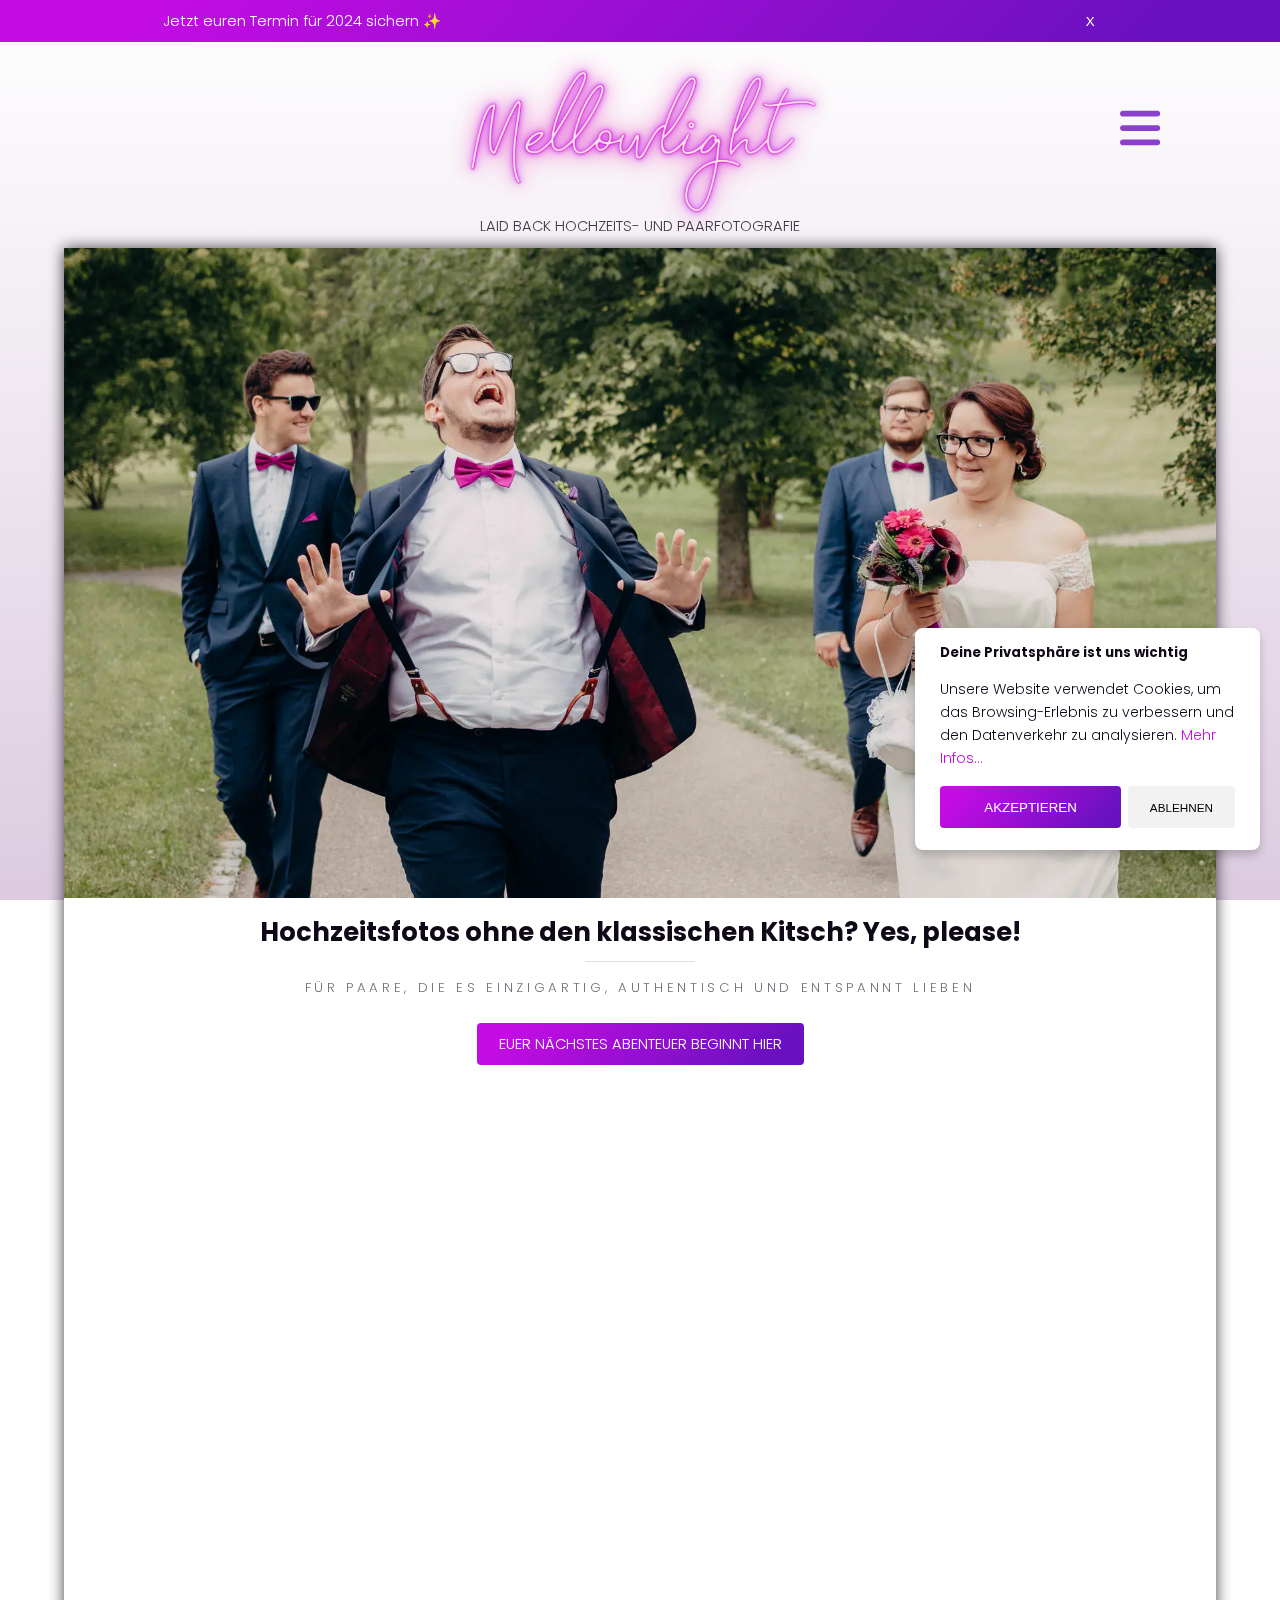
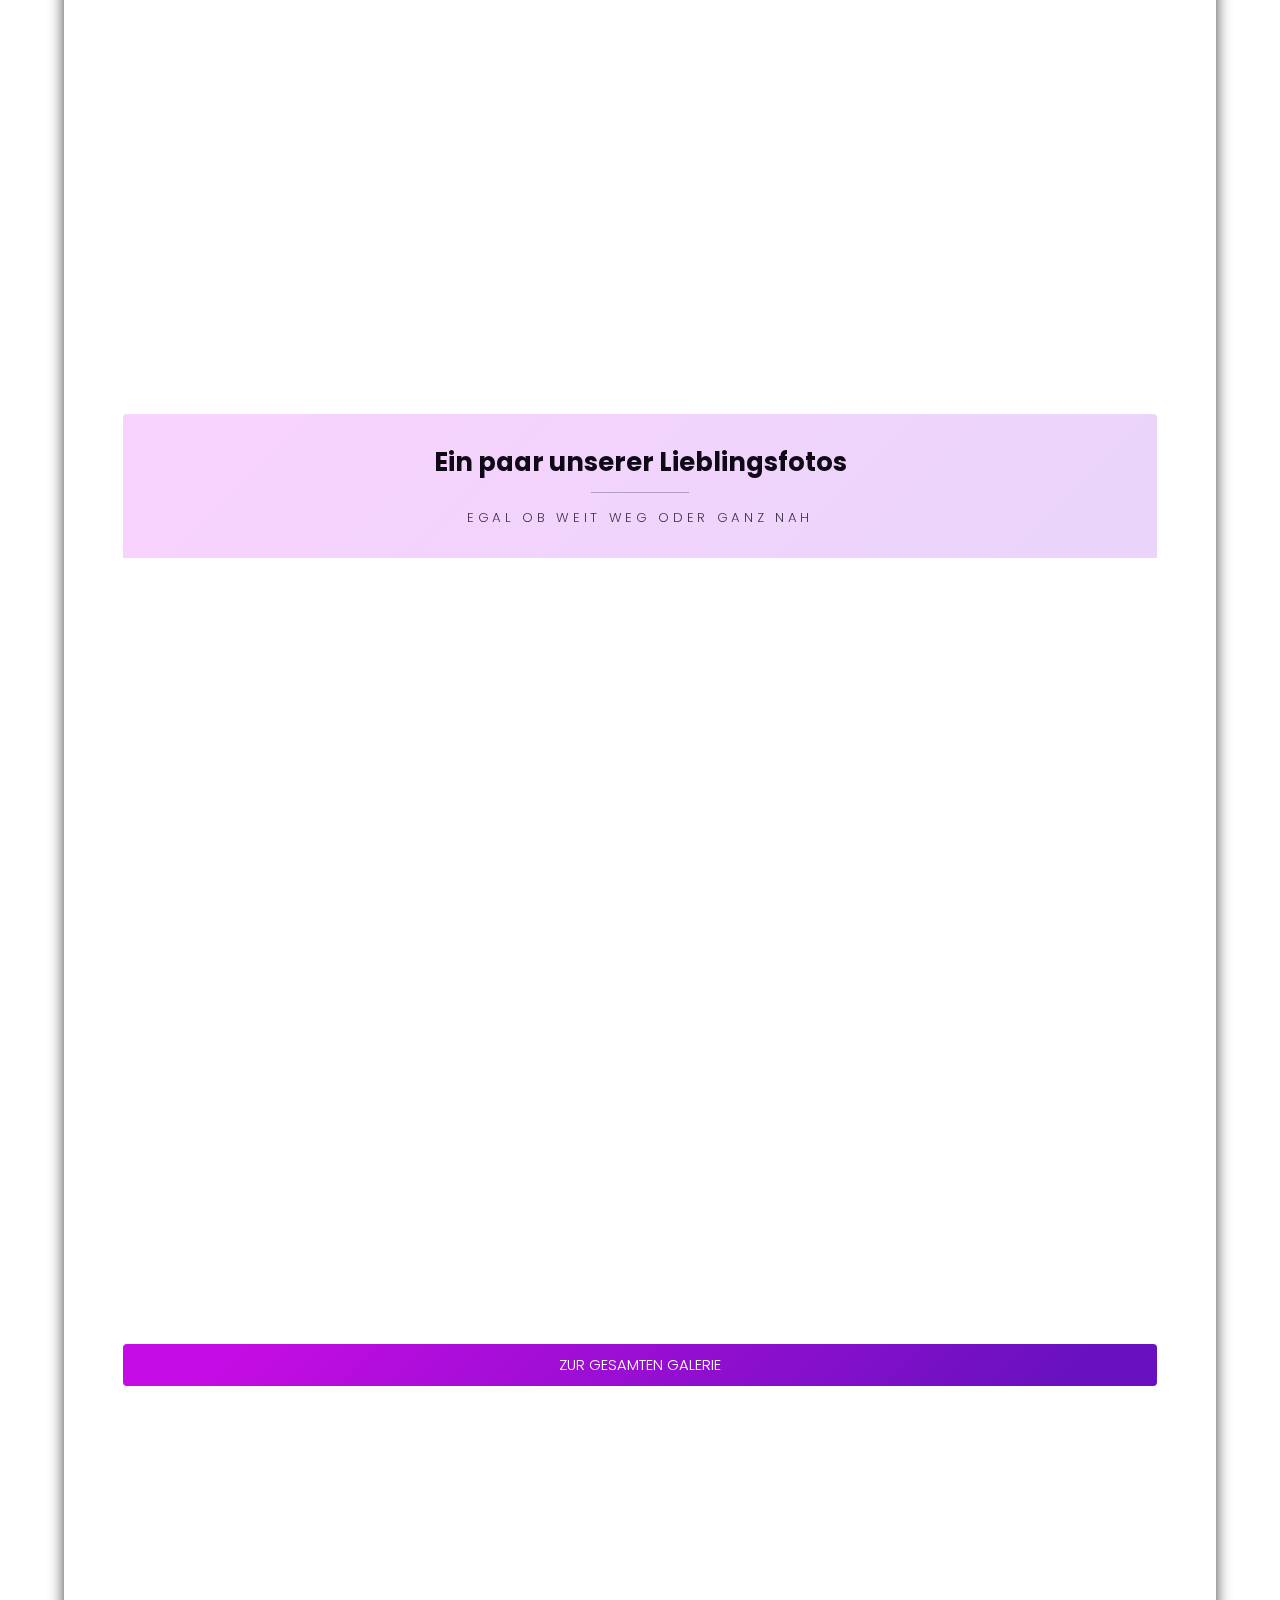
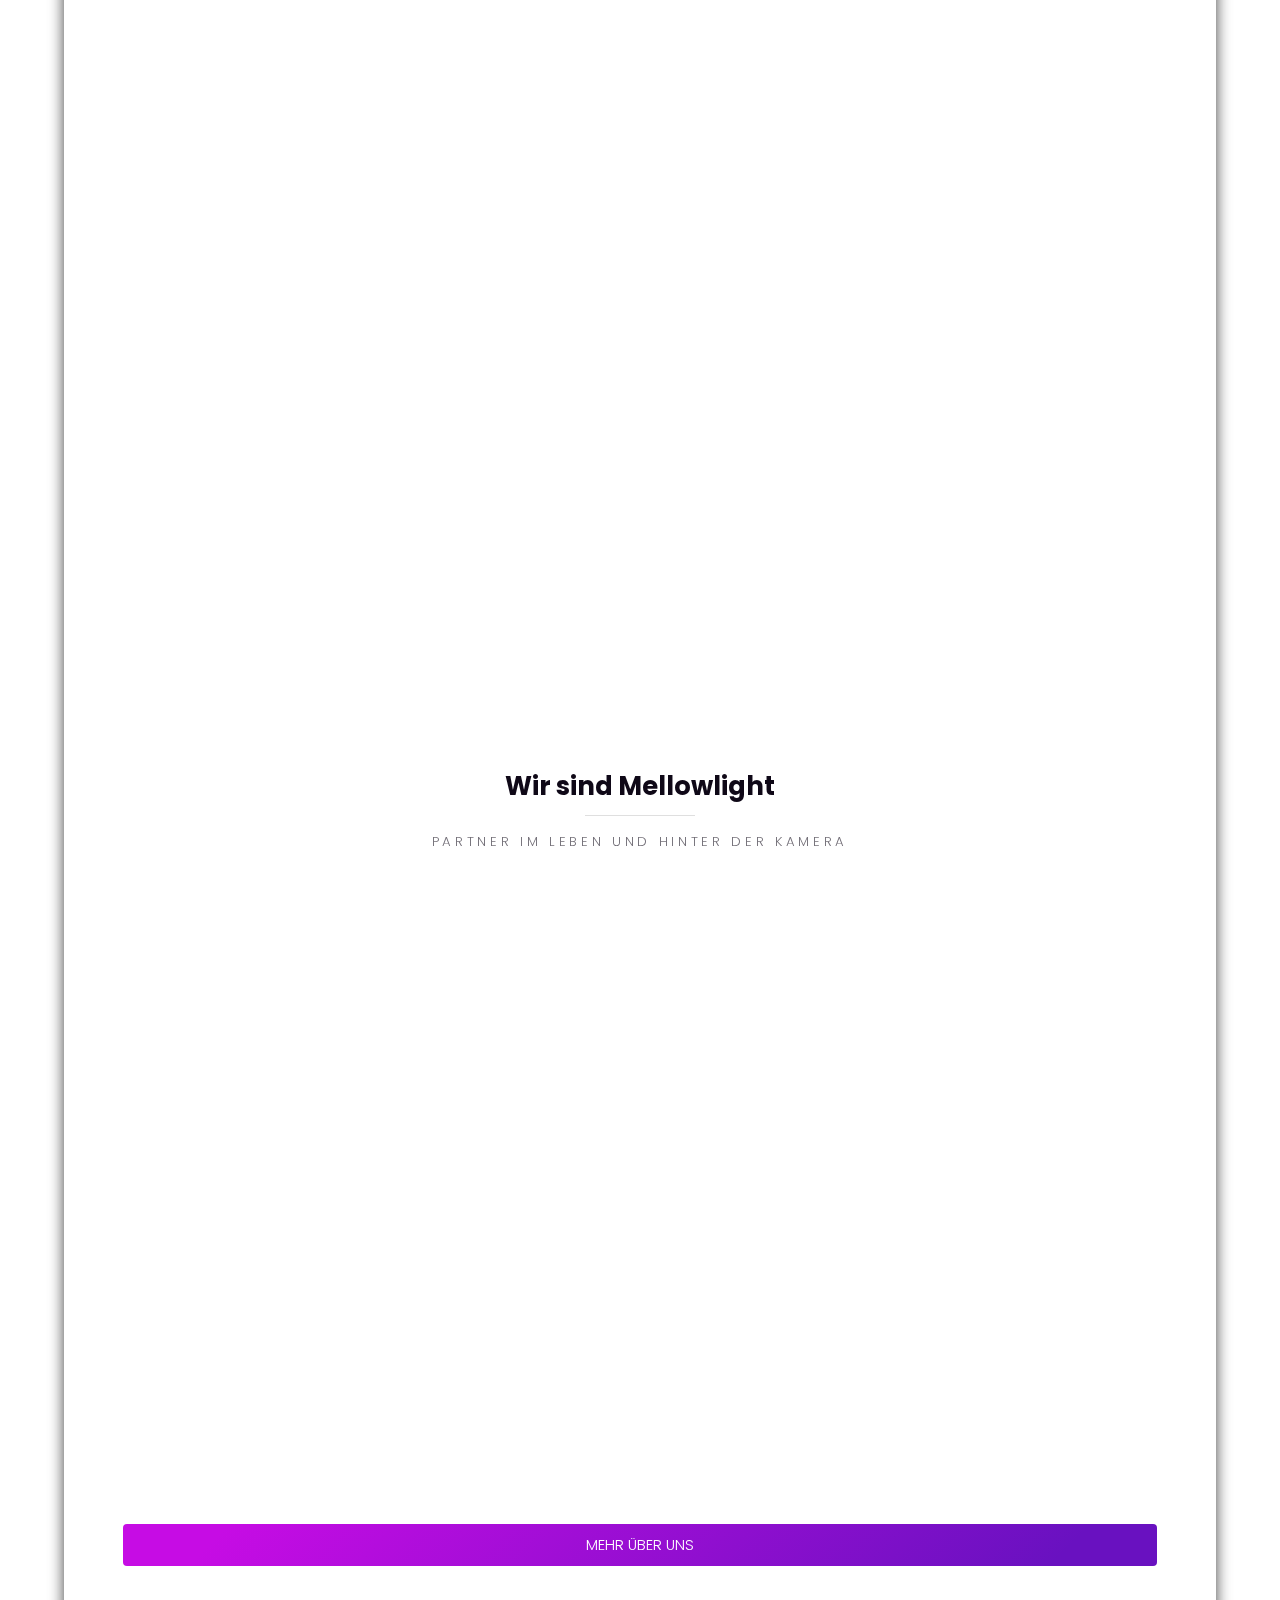
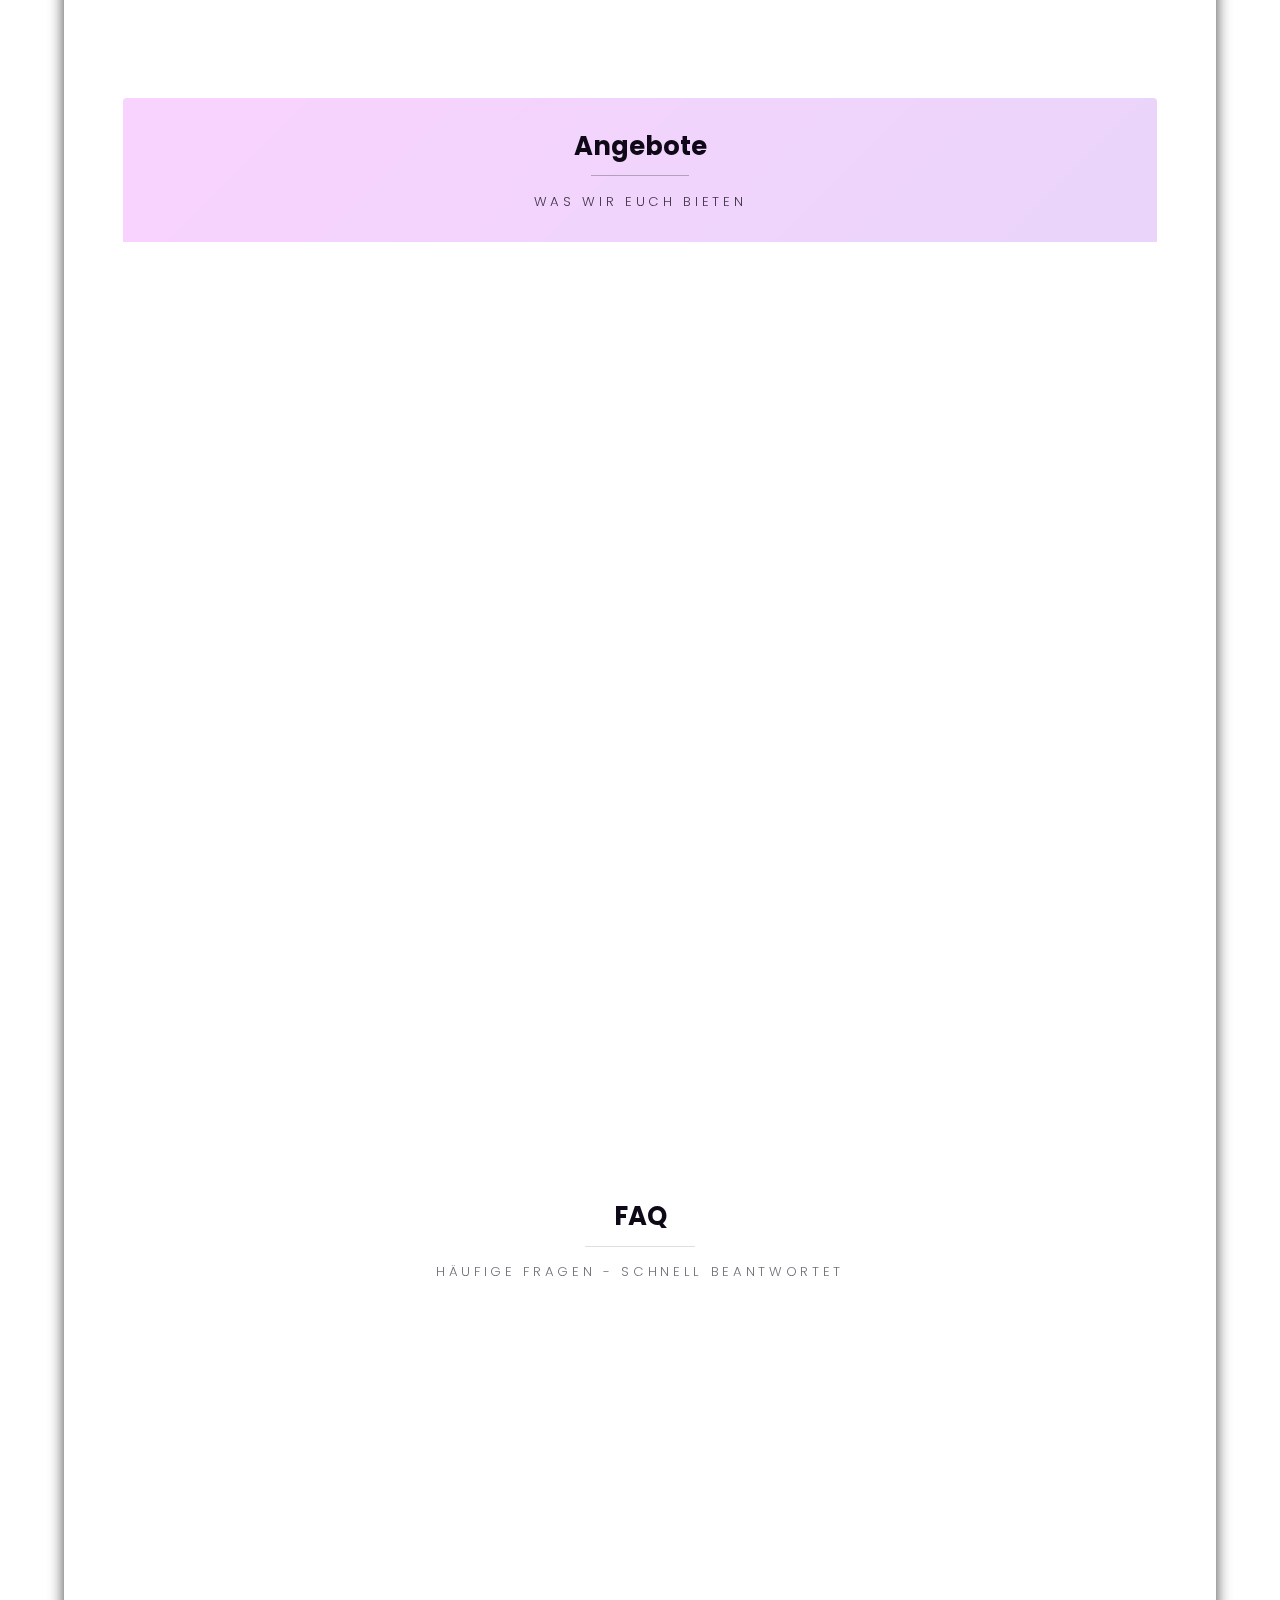
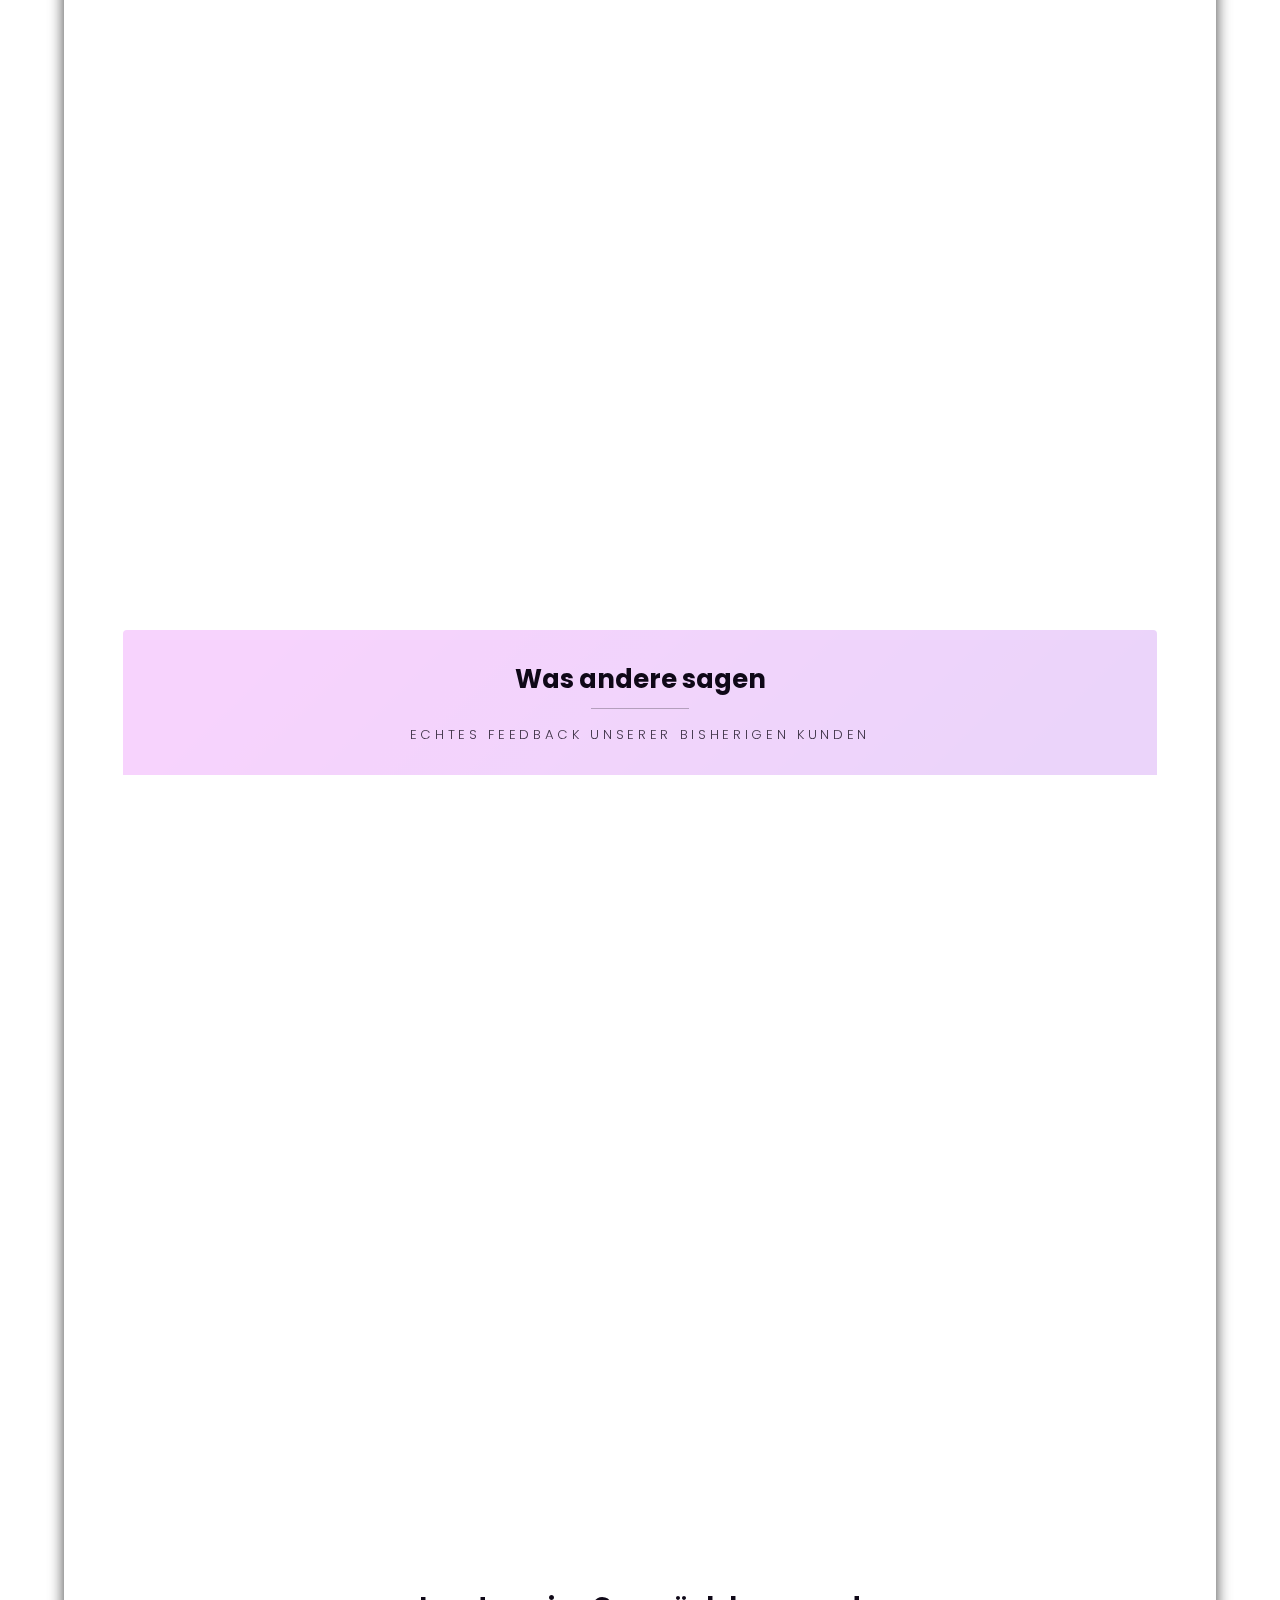
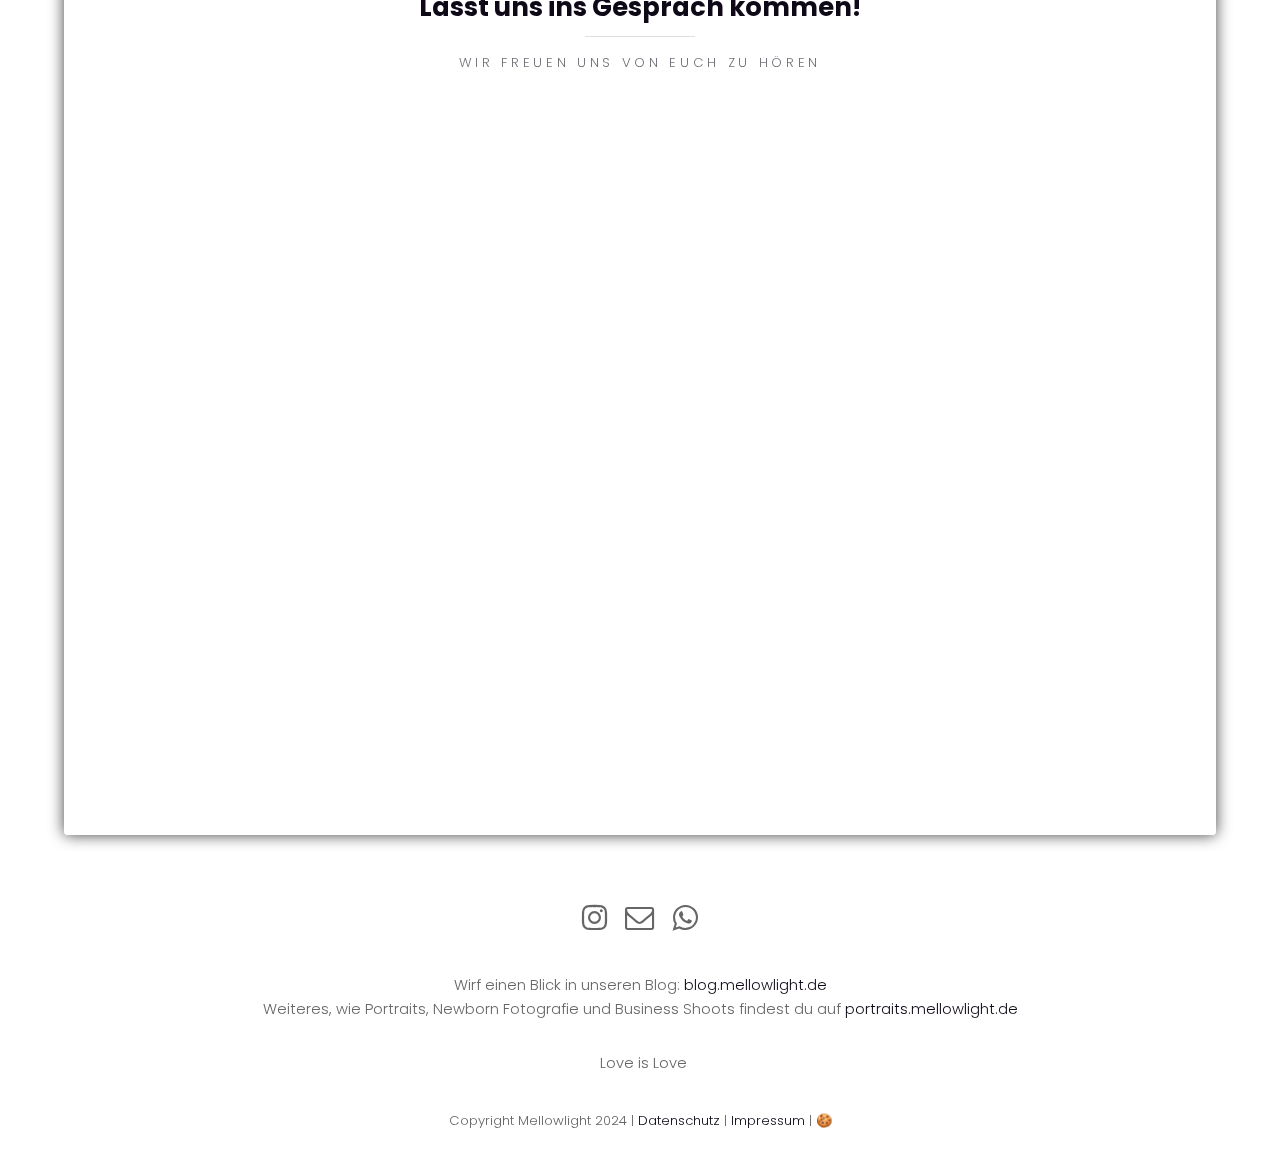
==== index.html @ ce36b271 "used correct css on index" ====
<!DOCTYPE HTML>
<html lang="de">
	<head>
		<meta charset="utf-8" />
		<meta name="viewport" content="width=device-width, initial-scale=1" />
		<title>Mellowlight Hochzeitsfotografie - Laid back Hochzeits- und Paarfotografie</title>
		<link rel="icon" type="image/x-icon" href="/images/favicon.ico">
		<meta name="description" content="Hochzeitsfotografie jenseits der üblichen Klischees. Als Fotografenpaar fangen wir einzigartige Momente, abseits der traditionellen Wege ein. Lasst uns eure besondere Geschichte in unvergessliche Bilder verwandeln. Mehr erfahren....">
		<meta name="keywords" content="Hochzeitsfotografie, Alternative Hochzeiten, Elopement Fotograf, Kreative Hochzeitsbilder, Entspannte Hochzeitsmomente, Mellowlight Fotografen, Hochzeitsfotograf Berlin, Hochzeitsfotograf Unterfranken, Hochzeitsfotograf Main-Spessart">
		<meta name="author" content="Mellowlight - Marie-Claire & Martin">
		<link rel="canonical" href="https://mellowlight.de" />
		<meta name="robots" content="index, follow">
		<meta property="og:image" content="https://mellowlight.de/images/social-image.jpeg">
		<meta property="og:image:width" content="1200">
		<meta property="og:image:height" content="630">
		<link rel="stylesheet" href="assets/css/main.min.css"/>

		<!--Goatcounter-->
		<script data-goatcounter="https://mellowlight.goatcounter.com/count"
				async src="//gc.zgo.at/count.js"></script>

		<!-- Meta Pixel Code -->
		<script defer>
			!function(f,b,e,v,n,t,s)
			{if(f.fbq)return;n=f.fbq=function(){n.callMethod?
				n.callMethod.apply(n,arguments):n.queue.push(arguments)};
			 if(!f._fbq)f._fbq=n;n.push=n;n.loaded=!0;n.version='2.0';
			 n.queue=[];t=b.createElement(e);t.async=!0;
			 t.src=v;s=b.getElementsByTagName(e)[0];
			 s.parentNode.insertBefore(t,s)}(window, document,'script',
											 'https://connect.facebook.net/en_US/fbevents.js');
			fbq('consent', 'revoke');
			fbq('init', '209840151984177');
			fbq('track', 'PageView');
			fbq('track', 'Contact');
		</script>
		<noscript><img height="1" width="1" style="display:none"
					   src="https://www.facebook.com/tr?id=209840151984177&ev=PageView&noscript=1"
					   /></noscript>
		<!-- End Meta Pixel Code -->

	</head>
	<body id="home">

		<!--BANNER-->
		<div class="banner">
			<div class="banner__content">
				<div class="banner__text">
					Jetzt euren Termin für 2024 sichern ✨
				</div>
				<button class="banner__close" type="button">
					<span class="material-icons">
						X
					</span>
				</button>
			</div>
		</div>

		<!-- Header -->
		<header id="header">
			<nav role="navigation" class="top-right open hidden">
				<a href="index.html" class="disc l1"><div>Home</div></a>
				<a href="gallery.html" class="disc l2"><div>Gallerie</div></a>
				<a href="https://blog.mellowlight.de" class="disc l3"><div>Blog</div></a>
				<a href="about.html" class="disc l4"><div>Über uns</div></a>
				<a href="services.html" class="disc l5"><div>Angebote</div></a>
				<a href="#fragen" class="disc l6"><div>FAQ</div></a>
				<a href="#kontakt" class="disc l7"><div>Kontakt</div></a>
				<a class="disc l8 toggle" id="navbar">
					<svg xmlns="http://www.w3.org/2000/svg" height="2em" viewBox="0 0 448 512"><!--! Font Awesome Free 6.4.2 by @fontawesome - https://fontawesome.com License - https://fontawesome.com/license (Commercial License) Copyright 2023 Fonticons, Inc. --><style>svg{fill:#0f0817}</style><path d="M0 96C0 78.3 14.3 64 32 64H416c17.7 0 32 14.3 32 32s-14.3 32-32 32H32C14.3 128 0 113.7 0 96zM0 256c0-17.7 14.3-32 32-32H416c17.7 0 32 14.3 32 32s-14.3 32-32 32H32c-17.7 0-32-14.3-32-32zM448 416c0 17.7-14.3 32-32 32H32c-17.7 0-32-14.3-32-32s14.3-32 32-32H416c17.7 0 32 14.3 32 32z"/></svg>
				</a>
			</nav>
			<div class="logo"><a href="index.html">
				<img class="logo" src="images/Mellowlight-Neon-Logo.png" alt="Mellowlight Wedding Photography"/>
				<span>Laid back Hochzeits- und Paarfotografie</span></a></div>

		</header>

		<!-- Cookie Banner -->
		<div class="cookiewrapper">
			<header>
				<i class="bx bx-cookie"></i>
				<h5>Deine Privatsphäre ist uns wichtig</h5>
			</header>

			<div class="data">
				<p>Unsere Website verwendet Cookies, um das Browsing-Erlebnis zu verbessern und den Datenverkehr zu analysieren. <a href="datenschutz.html">Mehr Infos...</a></p>
			</div>

			<div class="cookiebuttons">
				<button class="cookiebutton special" id="acceptBtn">Akzeptieren</button>
				<button class="cookiebutton secondary small" id="declineBtn">Ablehnen</button>
			</div>
		</div>

		<!--BACK TO TOP-->
		<a id="back-to-top" class=""></a>
		<!-- Main -->
		<section id="main">
			<div class="inner">
				<section class="wrapper style1">
					<div class="image fit flush" id="slideshow">
						<img class="mySlides" src="images/weddings/braeutigam-jubelt-hosentraeger.webp" alt="Bräutigam zieht seine Hosenträger lang">
						<img class="mySlides" src="images/weddings/braut-kuesst-braeutigam-auf-wange.webp" alt="Braut küsst Bräutigam auf die Wange">
						<img class="mySlides" src="images/weddings/gruppenbild-brautpaar-freunde.webp" alt="Brautpaar feiert mit freunden auf Gruppenbild">
						<img class="mySlides" src="images/weddings/brautpaar-tanz-rote-blaetter.webp" alt="Brautpaar tanzt unter einem Baum mit rotem Laub" loading="lazy">
					</div>
					<header class="special">
						<h2>Hochzeitsfotos ohne den klassischen Kitsch? Yes, please!</h2>
						<p>Für Paare, die es einzigartig, authentisch und entspannt lieben</p>
						<br>
						<a href="#kontakt" class="button special">Euer nächstes Abenteuer beginnt hier</a>
					</header>
					<div class="content">
						<h3 class="hidden">Willkommen bei Mellowlight Hochzeitsfotografie</h3>
						<p class="hidden">
							Wir sind spezialisiert auf authentische Hochzeitsfotografie und erzählen eure Liebesgeschichte mit echten, fröhlichen und intimen Bildern. Keine Sorge, wir werden auch die Gruppen- und Familienfotos rocken 😎 Wir schätzen all die kleinen Details, die jede Hochzeit so einzigartig machen, genauso einzigartig wie die Paare selbst.<br/>
							Die perfekte Hochzeit ist die, die eure Handschrift trägt! Wir liefern Fotos, die ihr lieben und Erinnerungen, die ihr schätzen werdet - und, wenn wir Glück haben, ein paar lustige Insider, die ihr für immer teilen könnt!
						</p>
						<h4 class="hidden">Für wen sind wir da?</h4>
						<p class="hidden">
							Unsere Arbeit richtet sich an Paare, die das Traditionelle hinter sich lassen wollen - diejenigen, die nach einer Hochzeit suchen, die so einzigartig ist wie ihre Liebe. <br/>
							Ob ihr zu zweit ein Elopement im Heißluftballon plant, euch eher eine unbeschwerte Gartenfeier zusagt, oder ihr euer eigenes, kleines Hochzeits-Festival veranstaltet - wir sind bereit, eure Geschichte zu erzählen.<br/>
							Uns ist es zudem besonders wichtig, nicht einfach nur ein weiterer Punkt auf eurer Hochzeitsvorbereitungsliste zu sein. Für uns seid ihr mehr als nur Kunden, immerhin sind wir bei eurer Hochzeit stets in eurer Nähe und unterstützen euch wo wir können. <br/>
							Deshalb möchten wir euch vorab gerne in einem ungezwungenen Gespräch kennenlernen.<br/>Selbstverständlich könnt ihr auch einfach so, ohne speziellen Anlass, Paarfotos mit uns machen, wann immer ihr Lust dazu habt. 😎
						</p>
						<h4 class="hidden">Bucht uns für Eure Hochzeit</h4>
						<p class="hidden">
							Eure Geschichte wartet darauf, erzählt zu werden, und wir können es kaum erwarten, sie in Bildern festzuhalten. 
							Schaut euch unsere Galerie an und spürt die Emotionen und stöbert gerne in unserem Blog. Wenn Ihr das Gefühl habt wir passen zusammen, dann kontaktiert uns. 
							Wir versprechen, dass eure Fotos auch nach Jahren noch die Emotionen dieses Tages hervorrufen werden.
						</p>
						<p class="hidden">Wir freuen uns von euch zu hören - Marie-Claire und Martin von <span id=signatura>Mellowlight</span></p>
						<a href="#kontakt" class="button special fit hidden">Schickt uns eine Nachricht</a>
					</div>                            
				</section>

				<section class="wrapper style2">
					<header id="galerie">
						<h2>Ein paar unserer Lieblingsfotos</h2>
						<p>Egal ob weit weg oder ganz nah</p>
					</header>
					<div id="gallery">
						<div class="inner">
							<div class="columns">

								<div class="image fit hidden">
									<a media="images/weddings/braeutigam-finger-pistols.webp">
										<img src="images/weddings/thumbnails/braeutigam-finger-pistols.webp" alt="" loading="lazy"/>
									</a>
								</div>
								<div class="image fit hidden">
									<a media="images/weddings/braeutigam-jubelt-hosentraeger.webp">
										<img src="images/weddings/thumbnails/braeutigam-jubelt-hosentraeger.webp" alt="" loading="lazy"/>
									</a>
								</div>
								<div class="image fit hidden">
									<a media="images/weddings/braeutigam-wird-von-trauzeugen-gekuesst.webp">
										<img src="images/weddings/thumbnails/braeutigam-wird-von-trauzeugen-gekuesst.webp" alt="" loading="lazy"/>
									</a>
								</div>
								<div class="image fit hidden">
									<a media="images/weddings/braeutigam-traegt-braut.webp">
										<img src="images/weddings/thumbnails/braeutigam-traegt-braut.webp" alt="" loading="lazy"/>
									</a>
								</div>
								<div class="image fit hidden">
									<a media="images/weddings/braut-dreht-sich-brautstrauss.webp">
										<img src="images/weddings/thumbnails/braut-dreht-sich-brautstrauss.webp" alt="" loading="lazy"/>
									</a>
								</div>
								<div class="image fit hidden">
									<a media="images/weddings/braut-kuesst-braeutigam-auf-wange.webp">
										<img src="images/weddings/thumbnails/braut-kuesst-braeutigam-auf-wange.webp" alt="" loading="lazy"/>
									</a>
								</div>
							</div>
							<div>
								<a href="gallery.html" class="button special fit">Zur gesamten Galerie</a>
							</div>
						</div>
					</div>
				</section>
				<section class="wrapper style1">
					<div class="inner">
						<div class="content">
							<h4 class="hidden"> Kein Fan von Spießigkeit</h4>
							<p class="hidden">
								Mellowlight richtet sich weniger an Paare, die seit Jahren eine traditionelle Märchenhochzeit in der Kirche planen. <br/>
								Uns begeistert vor allem das Ungewöhnliche, das Besondere, das, was euch als Paar einzigartig macht. Wenn ihr Bock habt, aus der Norm auszubrechen und Fotografen sucht, die nicht nur eure Vibes teilen, sondern auch jede abgefahrene Idee mitmachen und für die kein Weg zu weit ist - dann seid ihr bei uns genau richtig!<br/>
								Außerdem lieben wir es, spontan und flexibel zu sein – immer bereit, uns auf neue Abenteuer einzulassen und unerwartete Momente festzuhalten. Daher freuen wir uns auch jederzeit auf kurzfristige Anfragen! Im besten Fall haben wir sogar noch einen freien Slot, der nur auf euch gewartet hat.

							</p>
							<h4 class="hidden">Seid ihr noch unentschlossen und fragt euch “Warum braucht man überhaupt Hochzeitsfotografen?”</h4>
							<p class="hidden">
								Hochzeitsfotos sind nicht nur Bilder, sondern Geschichten, Emotionen, die für immer festgehalten werden. Auch wenn die Hochzeitstorte längst vernascht ist, das Hochzeitskleid im Schrank hängt und die Blumen verwelkt sind, bleiben die besonderen Hochzeitsbilder und -filme als wertvolle Erinnerungen, die euch zurück zu den glücklichen Momenten eures Hochzeitstags bringen. Mit jedem weiteren Jahr gewinnen diese Aufnahmen an Bedeutung und Wert. Getreu dem Motto:
							<blockquote class="hidden">Hochzeitsfotos sind erst teuer, dann wertvoll und später unbezahlbar.</blockquote>
							<p class="hidden">Uns macht es Spaß, diese einzigartigen Augenblicke festzuhalten, damit eure Erinnerungen lange Zeit lebendig bleiben.</p>
							<p/><p/>  
							<a href="#kontakt" class="button special fit hidden">Schickt uns eine Nachricht</a>                      
						</div>
					</div>
				</section>

				<section id="white-white">
					<div class="header__bg">
						<img class="image" id="parallax" src="images/stacked-waves-2.svg"/>
					</div>
				</section>
				<!--ABOUT US -->
				<section class="wrapper style1">
					<header id="wir">
						<h2>Wir sind Mellowlight</h2>
						<p>Partner im Leben und hinter der Kamera</p>
					</header>
					<div class="spotlight hidden">
						<a href="about.html">
							<div class="image flush">
								<video autoplay muted loop class="image fit flush">
									<source src="images/mellowlight-about-us.mp4" type="video/mp4" loading="lazy">
									Your browser does not support the video tag.
								</video>
							</div>
						</a>
						<div class="inner">
							<header>
								<h4 id="signatura">Schön, dass ihr hier seid.</h4>
							</header>
							<br/>
							<p>Wir sind Marie-Claire und Martin, und wir möchten, dass euer Hochzeits- oder Elopement-Tag nicht nur außergewöhnlich, sondern auch voller Freude ist und stressfrei verläuft.  Fühlt euch frei, euch auszudrücken - lasst uns eure verrücktesten Ideen hören und sie gemeinsam verwirklichen. <br/>
								Uns ist es wichtig, dass ihr das Gefühl habt, keine Hochzeitsfotografen, sondern zwei neue beste Freunde engagiert zu haben, die mit euch die einzigartige Atmosphäre eures Tages unvergesslich machen.</p>
						</div>
					</div>
					<div class="content" id>
						<a href="about.html" class="button special fit">Mehr über uns</a>
					</div>
				</section>

				<!-- ANGEBOTE -->                    
				<section class="wrapper style2">
					<header id="angebote">
						<h2>Angebote</h2>
						<p>Was wir euch bieten</p>
					</header>
					<p/>
					<p class="hidden">
						Wir sind das Dream-Team für eure Lieblingsfotos - von den ersten Kribbelmomenten bis hin zur langen Liebe.<br/>
						Frisch verliebt, verlobt, verheiratet – wir sind für jedes Kapitel eurer Story bereit. Schaut rein und lasst uns gemeinsam eure Momente unvergesslich machen! 📸💖
					</p>
					<div class="spotlight section-services">
						<!-- Single Service -->
						<div class="single-service hidden" id="repo">
							<div class="content">
								<span class="icon">
									<img class="icon" src="images/services-icons/wedding-day-calendar.svg" alt="Hochzeit Icon" loading="lazy"/>
								</span>
								<h3 class="title">Hochzeitsreportage</h3>
								<p class="description">Authentische Hochzeitsreportage – der wohl entspannteste Weg, eure besonderen Momente festzuhalten. Ohne fixe "Zeitpakete", denn jede Hochzeit ist einzigartig und verdient eine individuelle Betreuung.</p>
								<a href="services.html#reportage" class="learn-more" >Mehr erfahren</a>
							</div>
							<span class="circle-before"></span>
						</div>
						<!-- / End Single Service -->
						<!-- Single Service -->
						<div class="single-service hidden" id="elop">
							<div class="content">
								<span class="icon">
									<img class="icon" src="images/services-icons/doorknob-hanger.svg" alt="Elopement Icon" loading="lazy"/>
								</span>
								<h3 class="title">Elopement</h3>
								<p class="description">Pure &amp; Raw! Kein Schnickschnack, einfach ihr beide und eure Lovestory. Authentisch und ehrlich begleiten wir eure intime Trauung. Wie, wann und wo ihr euch am wohlsten fühlt - von ausgelassen und wild bis einfühlsam und zärtlich.</p>
								<a href="services.html#elopement" class="learn-more">Mehr erfahren</a>
							</div>
							<span class="circle-before"></span>
						</div>
						<!-- / End Single Service -->
						<!-- Single Service -->
						<div class="single-service hidden" id="enga">
							<div class="content">
								<span class="icon">
									<img class="icon" src="images/services-icons/engagement-ring-jewel-box.svg" alt="Verlobung Icon" loading="lazy"/>
								</span>
								<h3 class="title">Engagement Shoot</h3>
								<p class="description">Neben dem Verlobungsring (oder eurem Partner-Tattoo!) stellen wir vor allem eure Vorfreude auf die Hochzeit ins Rampenlicht. In ungezwungener Atmosphäre fangen wir eure Begeisterung und Liebe zueinander ein.</p>
								<a href="services.html#engagement" class="learn-more">Mehr erfahren</a>
							</div>
							<span class="circle-before"></span>
						</div>
					</div>    
					<p/>
					<div class="hidden">
						<a href="services.html" class="button special fit">Alle Angebote ansehen</a>
					</div>    
				</section>

				<section id="white-white">
					<div class="header__bg">
						<img class="image" id="parallax" src="images/stacked-waves-2.svg"/>
					</div>
				</section>

				<!-- FAQ -->					
				<section class="wrapper style1">
					<header id="fragen">
						<h2>FAQ</h2>
						<p>Häufige Fragen - schnell beantwortet</p>
					</header>
					<br/>
					<div class="content ">

						<div class="faq hidden">
							<div class="question">
								Wie viele Fotos werden wir von unserer Hochzeit erhalten und wie kommen wir zu den fertigen Fotos?
							</div>
							<div class="answer">
								Die Menge der Fotos variiert, je nachdem, wie lange wir euch an eurem großen Tag begleiten, wie groß die Gästezahl ist oder auch ob Locationwechsel geplant sind. Bei einer Ganztagesbegleitung liefern wir ca. 500 Fotos aus. Die fertig bearbeiteten Fotos erhaltet ihr anschließend über eine passwortgeschützte Online-Galerie als Download.
							</div>
						</div>
						<div class="faq hidden">
							<div class="question">
								Welche Fotos wählt ihr aus und werden sie auch bearbeitet?
							</div>
							<div class="answer">
								Ihr erhaltet alle Fotos, die gelungen sind und diese werden auch von uns bearbeitet. Hierbei nutzen wir ausschließlich kalibrierte Monitore, um ein gleichmäßiges und farbechtes Ergebnis zu erzielen.
							</div>
						</div>
						<div class="faq hidden">
							<div class="question">
								Wann erhalten wir unsere Bilder?
							</div>
							<div class="answer">
								In der Hauptsaison dokumentieren wir zwar viele Trauungen und Partynächte, aber nach spätestens 8 Wochen haben wir alle Fotos gesichtet und bearbeitet. Üblicherweise stehen die fertigen Fotos sogar schon nach 2 bis 4 Wochen für euch bereit.
							</div>
						</div>
						<div class="faq hidden">
							<div class="question">
								Wie lange könnt ihr uns fotografisch begleiten?
							</div>
							<div class="answer">
								So lange wie es am besten zu euren Plänen passt! Von 2h unter der Woche im Standesamt bis zur Ganztagesbegleitung ohne Stundenbegrenzung am Hochzeitstag: Wir bleiben für euch gerne den ganzen Tag vor Ort, von den Vorbereitungen bis zur Party.
							</div>
						</div>
						<div class="faq hidden">
							<div class="question">
								Welche Rechte haben wir an den Bildern?
							</div>
							<div class="answer">
								Ihr erhaltet sämtliche privaten Nutzungs- und Vervielfältigungsrechte an den Fotos, ganz ohne Einschränkung. Bei der Verwendung im Internet, z.B. in sozialen Netzwerken, bitten wir euch um Verlinkung oder einen Urheberhinweis (Foto: Mellowlight). Sollten weitere Dienstleister Interesse an den entstandenen Fotos haben (mit eurer vorherigen Zustimmung), bitten wir euch, unseren Kontakt an diese weiterzugeben.
								<br/>
								Eine gewerbliche oder kommerzielle Verwendung, wie z.B. der Verkauf des Bildmaterials, ist nicht gestattet, kann aber gesondert vereinbart werden.
								<br/>
								Wenn ihr weitere Fragen bezüglich der Nutzung habt, sprecht uns einfach an!

							</div>
						</div>
						<div class="faq hidden">
							<div class="question">
								Veröffentlicht ihr unsere Bilder?
							</div>
							<div class="answer">
								Wir freuen uns natürlich immer, wenn wir besonders tolle Fotos präsentieren können. Schließlich möchten wir zeigen, was ihr von uns erwarten könnt, wenn ihr uns bucht - und zwar mit echten Kunden und echten Momenten.
								<br/>
								Grundsätzlich gehen wir von der Erlaubnis der Veröffentlichung aus - Selbstverständlich respektieren wir es aber, wenn ihr eine Veröffentlichung nicht möchtet.
							</div>
						</div>
						<div class="faq hidden">
							<div class="question">
								Können wir euch kennenlernen, bevor ihr unsere Hochzeit fotografiert?
							</div>
							<div class="answer">
								Auf jeden Fall! Bei großer Distanz können wir ein Online-Meeting organisieren, noch schöner ist ein unverbindliches Kennenlerngespräch z.B. bei einer Tasse Cappuccino. Dabei stellen wir schnell fest, ob wir auf einer Wellenlänge sind.
								<br/>
								Auch bei einem Fotoshooting vorab (<a href="services.html#engagement">mehr Infos</a>) könnt ihr euch das beste Bild von unserer Arbeitsweise machen. Hierbei können wir uns entspannt gegenseitig kennenlernen und jeweils auf Nummer sicher gehen, dass wir die Richtigen für euch sind, um euren Hochzeitstag zu dokumentieren.
							</div>
						</div>
						<div class="faq hidden">
							<div class="question">
								Berechnet ihr die Fahrtkosten?
							</div>
							<div class="answer">
								Für eine Anfahrt zum Auftragsort bis 100 km berechnen wir keine separaten Anfahrtskosten. Für jeden km, der darüber hinausgeht, fällt eine Pauschale von 0,70 ct an.<br/>
								Aktuell haben wir zwei Standorte: Berlin Mitte und Würzburg in Unterfranken. Wir berechnen die Anfahrt immer vom näheren Ort zu euch, sodass ihr sparen könnt.

							</div>
						</div>
						<div class="faq hidden">
							<div class="question">
								Was passiert eigentlich mit den Paarfotos, wenn es regnet?
							</div>
							<div class="answer">
								Gerade im Regen lassen sich tolle Fotos machen! Denn zu zweit unter einem transparenten oder weißen Regenschirm seid ihr euch besonders nah.
								<br/>
								Bei starkem Unwetter, wenn wirklich alle Stricke reißen sollten, können wir auch einen weiteren Termin für ein After-Wedding Shooting vereinbaren und hierfür einen Abend wählen, an dem optimales Fotografie-Wetter herrscht.
							</div>
						</div>
						<div class="faq hidden">
							<div class="question">
								Wie geht ihr mit der Vielfalt eurer Kunden um?
							</div>
							<div class="answer">
								Wir machen Fotos von Paaren, die ihre Liebe ausdrücken wollen. Ganz egal, welche Kleidergröße, Hautfarbe, Geschlecht, sexuelle Orientierung oder Religion ihr habt - wir sind hier, um euch zu begleiten.<br/>
								Love is Love!
							</div>
						</div>
						<div class="faq hidden">
							<div class="question">
								Welche Kamera verwendet ihr? Gibt es auch ein Backup, falls etwas nicht mehr funktioniert?
							</div>
							<div class="answer">
								Unser Equipment besteht aus Canon EOS R5, sowie Canon EOS R6 mk II Kameras. In allen Kameras kommen zwei Speicherkarten zum Einsatz, sodass wir doppelt abgesichert sind, sollte doch mal ein Defekt auftreten.<br/>
								Außerdem nutzen wir noch eine DJI Mini 3 Pro Drohne, sowie die 360°-Kamera Insta360 X3.<br/>
								Interessierte Technik-Nerds dürfen uns gerne zu Kameras und Objektiven ausfragen.
							</div>
						</div>
						<div class="faq hidden">
							<div class="question">
								Nutzt ihr auch eine Drohne?
							</div>
							<div class="answer">
								Wir haben immer eine Drohne dabei. Ob sie zum Einsatz kommen kann, entscheiden Wetter und die örtlich geltenden Flugsicherheitsbestimmungen.
							</div>
						</div>
						<div class="faq hidden">
							<div class="question">
								Meine Frage wurde nicht beantwortet 🙁
							</div>
							<div class="answer">
								Das können wir ändern! Schickt uns gerne eine kurze Nachricht mit euren offenen Fragen. Wir freuen uns darauf, von euch zu hören!<br/>
								Entweder an als Mail <a href="mailto:info@mellowlight.de">info@mellowlight.de</a> oder direkt unten im <a href="#kontakt" class="button alt">Kontaktformular</a>
								<br/>
							</div>
						</div>			                
						<!--a href="#" class="button special fit">Weitere Fragen</a-->
					</div>
				</section>

				<!-- TESTIMONIALS -->
				<section class="wrapper style2 testim">
					<header id="testim">
						<h2>Was andere sagen</h2>
						<p>Echtes Feedback unserer bisherigen Kunden</p>
					</header>
					<div class="wrap hidden">
						<span id="signatura">"</span>
						<span id="signatura" class="quote-close">"</span> 
						<span id="right-arrow" class="arrow right fa fa-chevron-right"></span>
						<span id="left-arrow" class="arrow left fa fa-chevron-left"></span>
						<ul id="testim-dots" class="dots">
							<li class="dot active"></li>
							<li class="dot"></li>
							<li class="dot"></li>
							<li class="dot"></li>
						</ul>
						<div id="testim-content" class="cont">

							<div class="active">
								<div class="img"><img src="images/testimonials/n-m.webp" alt="" loading="lazy"></div>
								<h1>N + M</h1> 
								<p>
									Wir haben gerade zusammen alle Fotos angeschaut und sind absolut begeistert! Deine Fotos sind mega schön geworden und spiegeln genau unseren Tag wieder mit allen Emotionen und Details 🥰 Du hast wirklich Talent alle kleinen besonderen Momente vollkommen einzufangen! Vielen Dank für die wunderbaren Bilder!</p>             
							</div>
							<div>
								<div class="img"><img src="images/testimonials/l-j.webp" alt="" loading="lazy"></div>
								<h1>L + J</h1>   
								<p>Wir haben uns über die Bilder sehr gefreut, sie sind sehr schön geworden. Ich freue mich auch sehr, dass ich jedem Gast mindestens ein besonders gut gelungenes Bild von ihm bzw. ihr schenken konnte (wenn nicht sogar mehr als eines). Hab vielen Dank für alles.</p>                    
							</div>
							<div>
								<div class="img"><img src="images/testimonials/m-d.webp" alt="" loading="lazy"></div>
								<h1>M + D</h1> 
								<p>
									Wir sind mega glücklich und könnten 100 Mal Danke sagen - war alles echt super und die Bilder sind sooo schön 😍😍😍
									<br/>Haben auch alle nochmal gesagt wie lieb und toll ihr wart - wie ein Teil der Familie 🥰
								</p>                    
							</div>
							<div>
								<div class="img"><img src="images/testimonials/s-m.webp" alt="" loading="lazy"></div>
								<h1>S + M</h1> 
								<p>Wir wollten uns nochmal für den gelungenen Abschluss und dein tolles Shooting bedanken! Das sind tolle Bilder geworden und eine super Erinnerung für uns! Herzlichen Dank dafür!</p>
							</div>
						</div>
					</div>
				</section>

				<section id="white-white">
					<div class="header__bg">
						<img class="image" id="parallax" src="images/stacked-waves-2.svg"/>
					</div>
				</section>

				<!--CONTACT -->			
				<section class="wrapper style1">
					<header>
						<h2>Lasst uns ins Gespräch kommen!</h2>
						<p>Wir freuen uns von euch zu hören</p>
					</header>
					<div class="content">
						<div class="row 200%">
							<div class="6u 12u$(medium) hidden">
								<img class="image fit flush" src="images/weddings/brautpaar-sonnenuntergang.webp" loading="lazy"/>

							</div>
							<div class="6u 12u$(medium)" id="kontakt">
								<p/>
								<p class="hidden">Eure Geschichte verdient einzigartige Erinnerungen, oder? Wenn ihr Bock auf Fotos habt, die genauso einzigartig sind wie ihr, dann lasst uns reden. Schreibt uns einfach, und wir machen den Rest. Kein Drama, keine komplizierten Sachen – nur entspannte Gespräche über eure Vorstellungen und wie wir sie festhalten können. Also, worauf wartet ihr? Let's make it happen!</p>
								<form method="POST" action="https://formspree.io/f/mpzgorky">
									<div class="row uniform">
										<div class="6u 12u$(xsmall) hidden">
											<input type="text" name="Vornamen" id="name" value="" placeholder="Eure Vornamen" autocomplete="given-name" required/>
										</div>
										<div class="6u$ 12u$(xsmall) hidden">
											<input type="email" name="Email" id="email" value="" placeholder="Email Adresse" autocomplete="email" required/>
										</div>
										<div class="12u$ hidden">
											Datum: <input type="date" name="Datum" id="date"/>
										</div>
										<!-- Break -->
										<div class="12u$ hidden">
											<textarea name="Nachricht" id="message" placeholder="Erzählt uns etwas über Euch und eure Pläne" rows="6" required></textarea>
										</div>
										<!-- Break -->
										<div class="12u$">
											<ul class="actions hidden">
												<li><input type="submit" class="button special" value="Senden" /></li>
												<li><input type="reset" value="löschen" class="alt" /></li>
											</ul>
										</div>
									</div>
								</form>               
							</div>
						</div>
					</div>
				</section>

				<!-- RSS Feeed from Blog 
			<section id="blog" class="wrapper style2">
				<header>
				<h2>Lesenswertes</h2>
				<p>Die neusten Eintrage aus unserem Blog</p>
				</header>
				<div class="content" id="rss-feeds"></div>
				<br>
				<div>
					<a href="https://r0ckstrongo.github.io/mellowlight.blog/" class="button special fit">Weiter Beiträge lesen</a>
				</div>
			</section>
			-->
			</div>
		</section>

		<!-- Footer -->
		<footer id="footer">
			<div class="container">
				<ul class="icons">
					<li><a href="https://www.instagram.com/mellowlight.wedding/" class="icon fa-instagram" target="_blank"><span class="label">Instagram</span></a></li>
					<li><a href="mailto:kontakt@mellowlight.de" class="icon fa-envelope-o"><span class="label" target="_blank">Email</span></a></li>
					<li><a href="https://wa.me/+4915753301238" class="icon fa-whatsapp"><span class="label" target="_blank">Whatsapp</span></a></li>
				</ul>
			</div>
		</footer>
		<div class="footerlinks">
			Wirf einen Blick in unseren Blog:   
			<a href="https://blog.mellowlight.de/">blog.mellowlight.de</a>
			<br/>
			Weiteres, wie Portraits, Newborn Fotografie und Business Shoots findest du auf  
			<a href="https://portraits.mellowlight.de/">portraits.mellowlight.de</a>
			<br/><br/>
			<img src="images/lgbtq-plus-pride-flag.webp" alt="LGBTQ+ Flagge" loading="lazy"/>Love is Love 

		</div>
		<div class="copyright">
			Copyright Mellowlight 2024 | 
			<a href="datenschutz.html">Datenschutz</a> | 
			<a href="impressum.html">Impressum</a> |
			<a class="cookiesettings" aria-label="Cookie Einstellungen">🍪</a>
		</div>

		<!-- Scripts -->
		<script src="assets/js/jquery.min.js"></script>
		<script src="assets/js/jquery.poptrox.min.js"></script>
		<script src="assets/js/skel.min.js"></script>
		<script src="assets/js/util.js"></script>
		<script src="assets/js/main.js"></script>
		<script src="assets/js/cookiebanner.js"></script>
		<script defer src="assets/js/scrollanim.js"></script>
		<script defer src="assets/js/slides.js"></script>
		<script defer src="assets/js/faq.js"></script>
		<script defer src="assets/js/testimonials.js"></script>
		<script defer src="assets/js/simple-lightbox.js"></script>
		<script defer src="assets/js/back-to-top.js"></script>
		<script defer src="assets/js/navmenu.js"></script>
		<!--script defer src="assets/js/rss.feed.min.js"></script-->
	</body>
</html>
---- assets/css/main.min.css ----
@import url(font-awesome.min.css);@import url(poppins.min.css);@import url(Signatura-Monoline.min.css);*,.row,:after,:before{-moz-box-sizing:border-box;-webkit-box-sizing:border-box}#after-image,.image img,article,aside,details,figcaption,figure,footer,header,hgroup,menu,nav,pre code,section{display:block}.box header h2,.select-wrapper,sub,sup{position:relative}.icon:before,.select-wrapper:before,input[type=checkbox]+label:before,input[type=radio]+label:before{-moz-osx-font-smoothing:grayscale;-webkit-font-smoothing:antialiased;text-transform:none!important}.wrapper.style2 header h2,b,h1,h2,h3,h4,h5,h6,header p,input,select,strong,textarea{color:#0f0817}.table-wrapper,pre{-webkit-overflow-scrolling:touch}.align-left,table th{text-align:left}.box header p,.wrapper>header p,p.special{text-transform:uppercase;letter-spacing:.25rem}body:after,nav{position:fixed}#back-to-top::after,.icon:before,.select-wrapper:before{font-family:FontAwesome;font-weight:400}.sl-wrapper .sl-close,.sl-wrapper .sl-navigation button{filter:brightness(0) saturate(100%) invert(96%) sepia(3%) saturate(1942%) hue-rotate(197deg) brightness(101%) contrast(92%)}.copyright a:hover,.data p a:hover,.footerlinks a:hover,a{text-decoration:underline}.footerlinks img,ul.actions li{vertical-align:middle}.image.fit img.mySlides,img#parallax{object-fit:cover;object-position:center}a,abbr,acronym,address,applet,article,aside,audio,b,big,blockquote,body,canvas,caption,center,cite,code,dd,del,details,dfn,div,dl,dt,em,embed,fieldset,figcaption,figure,footer,form,h1,h2,h3,h4,h5,h6,header,hgroup,html,i,iframe,img,ins,kbd,label,legend,li,mark,menu,nav,object,ol,output,p,pre,q,ruby,s,samp,section,small,span,strike,strong,sub,summary,sup,table,tbody,td,tfoot,th,thead,time,tr,tt,u,ul,var,video{margin:0;padding:0;border:0;font-size:100%;font:inherit;vertical-align:baseline}blockquote,em,i{font-style:italic}img{pointer-events:none}blockquote,q{quotes:none}blockquote:after,blockquote:before,q:after,q:before{content:'';content:none}table{border-collapse:collapse;border-spacing:0;margin:0 0 2rem;width:100%}body{-webkit-text-size-adjust:none;-ms-overflow-style:scrollbar;background:#fff}html{scroll-behavior:smooth;font-size:13pt}*,:after,:before{box-sizing:border-box}.container{margin-left:auto;margin-right:auto;width:80rem}.container.\31 25\25{width:100%;max-width:100rem;min-width:80rem}.container.\37 5\25{width:60rem}.container.\35 0\25{width:40rem}.container.\32 5\25{width:20rem}@media screen and (max-width:1680px){.container.\31 25\25{width:100%;max-width:100rem;min-width:80rem}.container.\37 5\25{width:60rem}.container.\35 0\25{width:40rem}.container.\32 5\25{width:20rem}.container{width:80rem}.row>*{padding:0 0 0 2rem}.row{margin:0 0 -1px -2rem}.row.uniform>*{padding:2rem 0 0 2rem}.row.uniform{margin:-2rem 0 -1px -2rem}.row.\32 00\25>*{padding:0 0 0 4rem}.row.\32 00\25{margin:0 0 -1px -4rem}.row.uniform.\32 00\25>*{padding:4rem 0 0 4rem}.row.uniform.\32 00\25{margin:-4rem 0 -1px -4rem}.row.\31 50\25>*{padding:0 0 0 3rem}.row.\31 50\25{margin:0 0 -1px -3rem}.row.uniform.\31 50\25>*{padding:3rem 0 0 3rem}.row.uniform.\31 50\25{margin:-3rem 0 -1px -3rem}.row.\35 0\25>*{padding:0 0 0 1rem}.row.\35 0\25{margin:0 0 -1px -1rem}.row.uniform.\35 0\25>*{padding:1rem 0 0 1rem}.row.uniform.\35 0\25{margin:-1rem 0 -1px -1rem}.row.\32 5\25>*{padding:0 0 0 .5rem}.row.\32 5\25{margin:0 0 -1px -.5rem}.row.uniform.\32 5\25>*{padding:.5rem 0 0 .5rem}.row.uniform.\32 5\25{margin:-.5rem 0 -1px -.5rem}.\31 2u\24\28xlarge\29,.\31 2u\28xlarge\29{width:100%;clear:none;margin-left:0}.\31 1u\24\28xlarge\29,.\31 1u\28xlarge\29{width:91.6666666667%;clear:none;margin-left:0}.\31 0u\24\28xlarge\29,.\31 0u\28xlarge\29{width:83.3333333333%;clear:none;margin-left:0}.\39 u\24\28xlarge\29,.\39 u\28xlarge\29{width:75%;clear:none;margin-left:0}.\38 u\24\28xlarge\29,.\38 u\28xlarge\29{width:66.6666666667%;clear:none;margin-left:0}.\37 u\24\28xlarge\29,.\37 u\28xlarge\29{width:58.3333333333%;clear:none;margin-left:0}.\36 u\24\28xlarge\29,.\36 u\28xlarge\29{width:50%;clear:none;margin-left:0}.\35 u\24\28xlarge\29,.\35 u\28xlarge\29{width:41.6666666667%;clear:none;margin-left:0}.\34 u\24\28xlarge\29,.\34 u\28xlarge\29{width:33.3333333333%;clear:none;margin-left:0}.\33 u\24\28xlarge\29,.\33 u\28xlarge\29{width:25%;clear:none;margin-left:0}.\32 u\24\28xlarge\29,.\32 u\28xlarge\29{width:16.6666666667%;clear:none;margin-left:0}.\31 u\24\28xlarge\29,.\31 u\28xlarge\29{width:8.3333333333%;clear:none;margin-left:0}.\31 0u\24\28xlarge\29+*,.\31 1u\24\28xlarge\29+*,.\31 2u\24\28xlarge\29+*,.\31 u\24\28xlarge\29+*,.\32 u\24\28xlarge\29+*,.\33 u\24\28xlarge\29+*,.\34 u\24\28xlarge\29+*,.\35 u\24\28xlarge\29+*,.\36 u\24\28xlarge\29+*,.\37 u\24\28xlarge\29+*,.\38 u\24\28xlarge\29+*,.\39 u\24\28xlarge\29+*{clear:left}.\-11u\28xlarge\29{margin-left:91.66667%}.\-10u\28xlarge\29{margin-left:83.33333%}.\-9u\28xlarge\29{margin-left:75%}.\-8u\28xlarge\29{margin-left:66.66667%}.\-7u\28xlarge\29{margin-left:58.33333%}.\-6u\28xlarge\29{margin-left:50%}.\-5u\28xlarge\29{margin-left:41.66667%}.\-4u\28xlarge\29{margin-left:33.33333%}.\-3u\28xlarge\29{margin-left:25%}.\-2u\28xlarge\29{margin-left:16.66667%}.\-1u\28xlarge\29{margin-left:8.33333%}}@media screen and (max-width:1280px){.container.\31 25\25{width:100%;max-width:81.25rem;min-width:65rem}.container.\37 5\25{width:48.75rem}.container.\35 0\25{width:32.5rem}.container.\32 5\25{width:16.25rem}.container{width:65rem}}@media screen and (max-width:980px){.container.\31 25\25{width:100%;max-width:112.5%;min-width:90%}.container.\37 5\25{width:67.5%}.container.\35 0\25{width:45%}.container.\32 5\25{width:22.5%}.container{width:90%}}.row{border-bottom:1px solid transparent;box-sizing:border-box;margin:0 0 -1px -2rem}.\31 0u,.\31 0u\24,.\31 1u,.\31 1u\24,.\31 2u,.\31 2u\24,.\31 u,.\31 u\24,.\32 u,.\32 u\24,.\33 u,.\33 u\24,.\34 u,.\34 u\24,.\35 u,.\35 u\24,.\36 u,.\36 u\24,.\37 u,.\37 u\24,.\38 u,.\38 u\24,.\39 u,.\39 u\24{clear:none;margin-left:0}.row>*{float:left;-moz-box-sizing:border-box;-webkit-box-sizing:border-box;box-sizing:border-box;padding:0 0 0 2rem}.row:after,.row:before{content:'';display:block;clear:both;height:0}.cookiewrapper .data,.row.uniform>*>:first-child{margin-top:0}.box>:last-child,.box>:last-child>:last-child,.box>:last-child>:last-child>:last-child,.row.uniform>*>:last-child,ul.actions.fit li>*,ul.actions.vertical li>*{margin-bottom:0}.row.\30 \25>*,.row.uniform.\30 \25>*{padding:0}.row.\30 \25,.row.uniform.\30 \25{margin:0 0 -1px}.row.uniform>*{padding:2rem 0 0 2rem}.row.uniform{margin:-2rem 0 -1px -2rem}.row.\32 00\25>*{padding:0 0 0 4rem}.row.\32 00\25{margin:0 0 -1px -4rem}.row.uniform.\32 00\25>*{padding:4rem 0 0 4rem}.row.uniform.\32 00\25{margin:-4rem 0 -1px -4rem}.row.\31 50\25>*{padding:0 0 0 3rem}.row.\31 50\25{margin:0 0 -1px -3rem}.row.uniform.\31 50\25>*{padding:3rem 0 0 3rem}.row.uniform.\31 50\25{margin:-3rem 0 -1px -3rem}.row.\35 0\25>*{padding:0 0 0 1rem}.row.\35 0\25{margin:0 0 -1px -1rem}.row.uniform.\35 0\25>*{padding:1rem 0 0 1rem}.row.uniform.\35 0\25{margin:-1rem 0 -1px -1rem}.row.\32 5\25>*,ul.actions.fit.small li{padding:0 0 0 .5rem}.row.\32 5\25{margin:0 0 -1px -.5rem}.row.uniform.\32 5\25>*{padding:.5rem 0 0 .5rem}.row.uniform.\32 5\25{margin:-.5rem 0 -1px -.5rem}.\31 2u,.\31 2u\24{width:100%}.\31 1u,.\31 1u\24{width:91.6666666667%}.\31 0u,.\31 0u\24{width:83.3333333333%}.\39 u,.\39 u\24{width:75%}.\38 u,.\38 u\24{width:66.6666666667%}.\37 u,.\37 u\24{width:58.3333333333%}.\36 u,.\36 u\24{width:50%}.\35 u,.\35 u\24{width:41.6666666667%}.\34 u,.\34 u\24{width:33.3333333333%}.\33 u,.\33 u\24{width:25%}.\32 u,.\32 u\24{width:16.6666666667%}.\31 u,.\31 u\24{width:8.3333333333%}.\31 0u\24+*,.\31 1u\24+*,.\31 2u\24+*,.\31 u\24+*,.\32 u\24+*,.\33 u\24+*,.\34 u\24+*,.\35 u\24+*,.\36 u\24+*,.\37 u\24+*,.\38 u\24+*,.\39 u\24+*{clear:left}.\-11u{margin-left:91.66667%}.\-10u{margin-left:83.33333%}.\-9u{margin-left:75%}.\-8u{margin-left:66.66667%}.\-7u{margin-left:58.33333%}.\-6u{margin-left:50%}.\-5u{margin-left:41.66667%}.\-4u{margin-left:33.33333%}.\-3u{margin-left:25%}.\-2u{margin-left:16.66667%}.\-1u{margin-left:8.33333%}@media screen and (max-width:1280px){.row>*{padding:0 0 0 1.5rem}.row{margin:0 0 -1px -1.5rem}.row.uniform>*{padding:1.5rem 0 0 1.5rem}.row.uniform{margin:-1.5rem 0 -1px -1.5rem}.row.\32 00\25>*{padding:0 0 0 3rem}.row.\32 00\25{margin:0 0 -1px -3rem}.row.uniform.\32 00\25>*{padding:3rem 0 0 3rem}.row.uniform.\32 00\25{margin:-3rem 0 -1px -3rem}.row.\31 50\25>*{padding:0 0 0 2.25rem}.row.\31 50\25{margin:0 0 -1px -2.25rem}.row.uniform.\31 50\25>*{padding:2.25rem 0 0 2.25rem}.row.uniform.\31 50\25{margin:-2.25rem 0 -1px -2.25rem}.row.\35 0\25>*{padding:0 0 0 .75rem}.row.\35 0\25{margin:0 0 -1px -.75rem}.row.uniform.\35 0\25>*{padding:.75rem 0 0 .75rem}.row.uniform.\35 0\25{margin:-.75rem 0 -1px -.75rem}.row.\32 5\25>*{padding:0 0 0 .375rem}.row.\32 5\25{margin:0 0 -1px -.375rem}.row.uniform.\32 5\25>*{padding:.375rem 0 0 .375rem}.row.uniform.\32 5\25{margin:-.375rem 0 -1px -.375rem}.\31 2u\24\28large\29,.\31 2u\28large\29{width:100%;clear:none;margin-left:0}.\31 1u\24\28large\29,.\31 1u\28large\29{width:91.6666666667%;clear:none;margin-left:0}.\31 0u\24\28large\29,.\31 0u\28large\29{width:83.3333333333%;clear:none;margin-left:0}.\39 u\24\28large\29,.\39 u\28large\29{width:75%;clear:none;margin-left:0}.\38 u\24\28large\29,.\38 u\28large\29{width:66.6666666667%;clear:none;margin-left:0}.\37 u\24\28large\29,.\37 u\28large\29{width:58.3333333333%;clear:none;margin-left:0}.\36 u\24\28large\29,.\36 u\28large\29{width:50%;clear:none;margin-left:0}.\35 u\24\28large\29,.\35 u\28large\29{width:41.6666666667%;clear:none;margin-left:0}.\34 u\24\28large\29,.\34 u\28large\29{width:33.3333333333%;clear:none;margin-left:0}.\33 u\24\28large\29,.\33 u\28large\29{width:25%;clear:none;margin-left:0}.\32 u\24\28large\29,.\32 u\28large\29{width:16.6666666667%;clear:none;margin-left:0}.\31 u\24\28large\29,.\31 u\28large\29{width:8.3333333333%;clear:none;margin-left:0}.\31 0u\24\28large\29+*,.\31 1u\24\28large\29+*,.\31 2u\24\28large\29+*,.\31 u\24\28large\29+*,.\32 u\24\28large\29+*,.\33 u\24\28large\29+*,.\34 u\24\28large\29+*,.\35 u\24\28large\29+*,.\36 u\24\28large\29+*,.\37 u\24\28large\29+*,.\38 u\24\28large\29+*,.\39 u\24\28large\29+*{clear:left}.\-11u\28large\29{margin-left:91.66667%}.\-10u\28large\29{margin-left:83.33333%}.\-9u\28large\29{margin-left:75%}.\-8u\28large\29{margin-left:66.66667%}.\-7u\28large\29{margin-left:58.33333%}.\-6u\28large\29{margin-left:50%}.\-5u\28large\29{margin-left:41.66667%}.\-4u\28large\29{margin-left:33.33333%}.\-3u\28large\29{margin-left:25%}.\-2u\28large\29{margin-left:16.66667%}.\-1u\28large\29{margin-left:8.33333%}html{font-size:11pt}}@media screen and (max-width:980px){.row>*{padding:0 0 0 1.5rem}.row{margin:0 0 -1px -1.5rem}.row.uniform>*{padding:1.5rem 0 0 1.5rem}.row.uniform{margin:-1.5rem 0 -1px -1.5rem}.row.\32 00\25>*{padding:0 0 0 3rem}.row.\32 00\25{margin:0 0 -1px -3rem}.row.uniform.\32 00\25>*{padding:3rem 0 0 3rem}.row.uniform.\32 00\25{margin:-3rem 0 -1px -3rem}.row.\31 50\25>*{padding:0 0 0 2.25rem}.row.\31 50\25{margin:0 0 -1px -2.25rem}.row.uniform.\31 50\25>*{padding:2.25rem 0 0 2.25rem}.row.uniform.\31 50\25{margin:-2.25rem 0 -1px -2.25rem}.row.\35 0\25>*{padding:0 0 0 .75rem}.row.\35 0\25{margin:0 0 -1px -.75rem}.row.uniform.\35 0\25>*{padding:.75rem 0 0 .75rem}.row.uniform.\35 0\25{margin:-.75rem 0 -1px -.75rem}.row.\32 5\25>*{padding:0 0 0 .375rem}.row.\32 5\25{margin:0 0 -1px -.375rem}.row.uniform.\32 5\25>*{padding:.375rem 0 0 .375rem}.row.uniform.\32 5\25{margin:-.375rem 0 -1px -.375rem}.\31 2u\24\28medium\29,.\31 2u\28medium\29{width:100%;clear:none;margin-left:0}.\31 1u\24\28medium\29,.\31 1u\28medium\29{width:91.6666666667%;clear:none;margin-left:0}.\31 0u\24\28medium\29,.\31 0u\28medium\29{width:83.3333333333%;clear:none;margin-left:0}.\39 u\24\28medium\29,.\39 u\28medium\29{width:75%;clear:none;margin-left:0}.\38 u\24\28medium\29,.\38 u\28medium\29{width:66.6666666667%;clear:none;margin-left:0}.\37 u\24\28medium\29,.\37 u\28medium\29{width:58.3333333333%;clear:none;margin-left:0}.\36 u\24\28medium\29,.\36 u\28medium\29{width:50%;clear:none;margin-left:0}.\35 u\24\28medium\29,.\35 u\28medium\29{width:41.6666666667%;clear:none;margin-left:0}.\34 u\24\28medium\29,.\34 u\28medium\29{width:33.3333333333%;clear:none;margin-left:0}.\33 u\24\28medium\29,.\33 u\28medium\29{width:25%;clear:none;margin-left:0}.\32 u\24\28medium\29,.\32 u\28medium\29{width:16.6666666667%;clear:none;margin-left:0}.\31 u\24\28medium\29,.\31 u\28medium\29{width:8.3333333333%;clear:none;margin-left:0}.\31 0u\24\28medium\29+*,.\31 1u\24\28medium\29+*,.\31 2u\24\28medium\29+*,.\31 u\24\28medium\29+*,.\32 u\24\28medium\29+*,.\33 u\24\28medium\29+*,.\34 u\24\28medium\29+*,.\35 u\24\28medium\29+*,.\36 u\24\28medium\29+*,.\37 u\24\28medium\29+*,.\38 u\24\28medium\29+*,.\39 u\24\28medium\29+*{clear:left}.\-11u\28medium\29{margin-left:91.66667%}.\-10u\28medium\29{margin-left:83.33333%}.\-9u\28medium\29{margin-left:75%}.\-8u\28medium\29{margin-left:66.66667%}.\-7u\28medium\29{margin-left:58.33333%}.\-6u\28medium\29{margin-left:50%}.\-5u\28medium\29{margin-left:41.66667%}.\-4u\28medium\29{margin-left:33.33333%}.\-3u\28medium\29{margin-left:25%}.\-2u\28medium\29{margin-left:16.66667%}.\-1u\28medium\29{margin-left:8.33333%}}.box header,blockquote,dl,form,p,pre{margin:0 0 2rem}@-ms-viewport{width:device-width}body.is-loading *,body.is-loading :after,body.is-loading :before{-moz-animation:none!important;-webkit-animation:none!important;-ms-animation:none!important;animation:none!important;-moz-transition:none!important;-webkit-transition:none!important;-ms-transition:none!important;transition:none!important}@media screen and (max-width:1680px){html{font-size:11pt}.banner__content{width:80rem}}body,input,select,textarea{font-family:Poppins,sans-serif;font-weight:300;font-size:1rem;line-height:1.65;color:#0f0817}code,pre{font-family:"Courier New",monospace}a{color:#c60ce4}a:hover{text-decoration:none}b,strong{font-weight:600}.box .image.fit,.spotlight .image,.spotlight p:last-child,p:last-child{margin:0}.box header h2:after,.wrapper>header h2:after,p.special:after{margin:auto;height:1px;background-color:rgba(0,0,0,.125);content:'';position:absolute;left:0;right:0;bottom:0}p.special{font-size:.75rem;font-weight:300;margin:0 0 .5rem;padding:0 0 1rem}p.special:after{width:50%}h1,h2,h3,h4,h5,h6{font-weight:700;line-height:1.5;margin:0 0 1rem}h1 a,h2 a,h3 a,h4 a,h5 a,h6 a{color:inherit;text-decoration:none}h2{font-size:1.75rem}.button.big,button.big,h3,input[type=button].big,input[type=reset].big,input[type=submit].big{font-size:1.35rem}h4{font-size:1.1rem}h5{font-size:.9rem}h6{font-size:.7rem}.button.small,button.small,input[type=button].small,input[type=reset].small,input[type=submit].small,sub,sup{font-size:.8rem}sub{top:.5rem}sup{top:-.5rem}code,label,pre{font-size:.9rem}blockquote{border-left:4px solid rgba(198,12,228,.5);color:#6911c0;padding:.5rem 0 .5rem 2rem}code{border-radius:4px;border:1px solid;margin:0 .25rem;padding:.25rem .65rem}pre code{line-height:1.75;padding:1rem 1.5rem;overflow-x:auto}hr{border:0;border-bottom:1px solid rgba(144,144,144,.25);margin:2rem 0}.box .image.fit,.box .image.fit img{border-radius:0}.box,code{border-color:rgba(144,144,144,.25)}hr.major{margin:3rem 0}.align-center,article.special,section.special{text-align:center}.align-right{text-align:right}code{background:rgba(144,144,144,.075)}.box{margin-bottom:2rem;background:rgba(255,255,255,.95);border-radius:4px}.box header h2{margin-bottom:1rem;padding-bottom:1rem;font-weight:700}.box header h2:after,.wrapper>header h2:after{width:10%}.box header p{font-size:.75rem;font-weight:300;margin:1rem 0;padding:0}.box .content{padding:3rem}.box.alt{border:0;border-radius:0;padding:0}.button,button,input[type=button],input[type=reset],input[type=submit]{-moz-appearance:none;-webkit-appearance:none;-ms-appearance:none;appearance:none;-moz-transition:background-color .2s ease-in-out,color .2s ease-in-out;-webkit-transition:background-color .2s ease-in-out,color .2s ease-in-out;-ms-transition:background-color .2s ease-in-out,color .2s ease-in-out;transition:background-color .2s ease-in-out,color .2s ease-in-out;border-radius:4px;border:0;cursor:pointer;display:inline-block;font-weight:300;height:2.85rem;line-height:2.95rem;padding:0 1.5rem;text-align:center;text-decoration:none;text-transform:uppercase;white-space:nowrap;background-color:#f2f2f2;color:#000!important}#header,ul.actions,ul.icons{cursor:default}body,ul.actions.vertical li:first-child,ul.actions.vertical.small li:first-child{padding-top:0}.button:hover,.section-services .single-service:hover a:after,.section-services .single-service:hover span.icon,body,button:hover,input[type=button]:hover,input[type=reset]:hover,input[type=submit]:hover{background-color:#fff}label,table th{color:#1e1f23;font-weight:700}.button.icon,button.icon,input[type=button].icon,input[type=reset].icon,input[type=submit].icon{padding-left:1.35rem}.button.icon:before,button.icon:before,input[type=button].icon:before,input[type=reset].icon:before,input[type=submit].icon:before{margin-right:.5rem}#header>.logo,dl dt,label{margin:0 0 1rem}.button.fit,button.fit,input[type=button].fit,input[type=reset].fit,input[type=submit].fit{display:block;margin:0 0 1rem;width:100%}.button.disabled,.button:disabled,button.disabled,button:disabled,input[type=button].disabled,input[type=button]:disabled,input[type=reset].disabled,input[type=reset]:disabled,input[type=submit].disabled,input[type=submit]:disabled{-moz-pointer-events:none;-webkit-pointer-events:none;-ms-pointer-events:none;pointer-events:none;opacity:.25}.button:active,button:active,input[type=button]:active,input[type=reset]:active,input[type=submit]:active{background-color:#e5e5e5}.button.alt,button.alt,input[type=button].alt,input[type=reset].alt,input[type=submit].alt{background-color:transparent;box-shadow:inset 0 0 0 2px rgba(144,144,144,.25);color:#1e1f23!important}.button.alt:hover,button.alt:hover,input[type=button].alt:hover,input[type=reset].alt:hover,input[type=submit].alt:hover,table tbody tr:nth-child(odd){background-color:rgba(144,144,144,.075)}.button.alt:active,button.alt:active,input[type=button].alt:active,input[type=reset].alt:active,input[type=submit].alt:active{background-color:rgba(144,144,144,.2)}.button.alt.icon:before,button.alt.icon:before,input[type=button].alt.icon:before,input[type=reset].alt.icon:before,input[type=submit].alt.icon:before{color:#bbb}.button.special,button.special,input[type=button].special,input[type=reset].special,input[type=submit].special{background-image:linear-gradient(135deg,#c60ce4 10%,#6911c0 90%);color:#fff!important}#back-to-top:hover,.button.special:hover,button.special:hover,input[type=button].special:hover,input[type=reset].special:hover,input[type=submit].special:hover{background-image:linear-gradient(225deg,#c60ce4 10%,#6911c0 90%)}#back-to-top,.wrapper.style2 header{background-image:linear-gradient(135deg,#c60ce4 10%,#6911c0 90%)}.button.special:active,button.special:active,input[type=button].special:active,input[type=reset].special:active,input[type=submit].special:active{background-color:#4b924b}label{display:block}input[type=date],input[type=email],input[type=password],input[type=text],select,textarea{-moz-appearance:none;-webkit-appearance:none;-ms-appearance:none;appearance:none;border-radius:4px;border:1px solid rgba(15,8,23,.25);color:inherit;display:block;outline:0;padding:0 1rem;text-decoration:none;width:100%;background:rgba(255,255,255,.5)}ul.actions,ul.alt,ul.icons{padding-left:0;list-style:none}input[type=date]:invalid,input[type=email]:invalid,input[type=password]:invalid,input[type=text]:invalid,select:invalid,textarea:invalid{box-shadow:none}.select-wrapper{text-decoration:none;display:block}.select-wrapper:before{font-style:normal;content:'\f078';display:block;height:2.75rem;line-height:2.75rem;pointer-events:none;position:absolute;right:0;text-align:center;top:0;width:2.75rem;color:rgba(144,144,144,.25)}#header,.faq,.feed-element,.icon,.image,.testim .wrap,.wrapper>header h2,header p{position:relative}.select-wrapper select::-ms-expand{display:none}input[type=date],input[type=email],input[type=password],input[type=text],select{height:2.75rem}textarea{padding:.75rem 1rem}input[type=checkbox],input[type=radio]{-moz-appearance:none;-webkit-appearance:none;-ms-appearance:none;appearance:none;display:block;float:left;margin-right:-2rem;opacity:0;width:1rem;z-index:-1}input[type=checkbox]+label,input[type=radio]+label{text-decoration:none;cursor:pointer;display:inline-block;font-size:1rem;font-weight:300;padding-left:2.4rem;padding-right:.75rem;position:relative;color:rgba(0,0,0,.5)}input[type=checkbox]+label:before,input[type=radio]+label:before{font-family:FontAwesome;font-style:normal;font-weight:400;border:1px solid rgba(144,144,144,.25);content:'';display:inline-block;height:1.65rem;left:0;line-height:1.58125rem;position:absolute;text-align:center;top:0;width:1.65rem;background:rgba(144,144,144,.075)}#signatura,.testim .cont div h1{font-family:Signatura;font-style:normal}input[type=checkbox]:checked+label:before,input[type=radio]:checked+label:before{content:'\f00c';background-color:#c60ce4;border-color:#6911c0;color:#fff}input[type=checkbox]+label:before{border-radius:4px}input[type=radio]+label:before{border-radius:100%}::-webkit-input-placeholder{opacity:1;color:#666!important}:-moz-placeholder{opacity:1;color:#666!important}::-moz-placeholder{opacity:1;color:#666!important}:-ms-input-placeholder{opacity:1;color:#666!important}.formerize-placeholder{opacity:1;color:#666!important}input[type=checkbox]:focus+label:before,input[type=email]:focus,input[type=password]:focus,input[type=radio]:focus+label:before,input[type=text]:focus,select:focus,textarea:focus{border-color:#c60ce4;box-shadow:0 0 0 1px #6911c0}input#date{color:#656565}.icon{text-decoration:none;border-bottom:none}.icon:before{font-style:normal}.icon>.label{display:none}.image{display:inline-block}.image.flush{margin:0!important}.image.left,.image.right{max-width:40%}.image.fit img,.image.left img,.image.main img,.image.right img,.spotlight .image img{width:100%}.image.left{float:left;margin:0 1rem 1rem 0;top:.25rem}.image.right{float:right;margin:0 0 1rem 1rem;top:.25rem}.image.fit,ol,ul{margin:0 0 2rem}.image.fit{display:block;width:100%}.image.fit img.mySlides{max-height:650px}.image.main{display:block;margin:0 0 3rem;width:100%}.spotlight,.spotlight.alt{display:-moz-flex;display:-webkit-flex;display:-ms-flex}ol{list-style:decimal;padding-left:1.25rem}ol li{padding-left:.25rem}ul{list-style:disc;padding-left:1rem}ul li{padding-left:.5rem}ul.alt li{border-top:1px solid;padding:.5rem 0}ul.actions li,ul.icons li{display:inline-block;padding:0 1rem 0 0}ul.alt li:first-child{border-top:0;padding-top:0}#back-to-top:hover,#gallery .image.fit a:hover,.cookiesettings,.disc,.faq .question,.language a,.sl-wrapper button,.testim .arrow,.testim .arrow:before,.testim .dots .dot{cursor:pointer}ul.actions li:last-child,ul.icons li:last-child{padding-right:0}ul.icons li .icon:before{font-size:2rem}ul.actions.small li{padding:0 .5rem 0 0}ul.actions.vertical li{display:block;padding:1rem 0 0}ul.actions.vertical.small li{padding:.5rem 0 0}ul.actions.fit{display:table;margin-left:-1rem;padding:0;table-layout:fixed;width:calc(100% + 1rem)}ul.actions.fit li{display:table-cell;padding:0 0 0 1rem}ul.actions.fit.small{margin-left:-.5rem;width:calc(100% + .5rem)}dl dt{display:block;font-weight:700}dl dd{margin-left:2rem}table tfoot,ul.alt li{border-top-color:rgba(144,144,144,.25)}header p{margin:0 0 1.5rem;opacity:.6}header h2+p{font-size:1.25rem;margin-top:-1rem}header h3+p{font-size:1.1rem;margin-top:-.8rem}header h4+p,header h5+p,header h6+p{font-size:.9rem;margin-top:-.6rem}.spotlight{display:flex;-moz-flex-wrap:wrap;-webkit-flex-wrap:wrap;-ms-flex-wrap:wrap;flex-wrap:wrap;-moz-align-items:center;-webkit-align-items:center;-ms-align-items:center;align-items:center}.spotlight>*{-moz-flex-shrink:1;-webkit-flex-shrink:1;-ms-flex-shrink:1;flex-shrink:1;-moz-flex-grow:0;-webkit-flex-grow:0;-ms-flex-grow:0;flex-grow:0;width:50%}.spotlight .inner{padding-left:6rem;padding-right:6rem}.spotlight.section-services{margin:0 -1%}.spotlight.section-services>*{width:31.3%;margin:0 1%}.spotlight.alt{display:flex;-moz-flex-wrap:wrap;-webkit-flex-wrap:wrap;-ms-flex-wrap:wrap;flex-wrap:wrap;-moz-align-items:center;-webkit-align-items:center;-ms-align-items:center;align-items:center;text-align:right}.spotlight.alt>*{-moz-flex-shrink:1;-webkit-flex-shrink:1;-ms-flex-shrink:1;flex-shrink:1;-moz-flex-grow:0;-webkit-flex-grow:0;-ms-flex-grow:0;flex-grow:0}.spotlight.alt .image{-moz-order:2;-webkit-order:2;-ms-order:2;order:2}ul.custom{list-style:none}ul.custom>li:before{content:"✔";padding-right:10px}#back-to-top,#header,.disc,.testim .cont>div,.testim .dots,.wrapper>header{text-align:center}.table-wrapper{overflow-x:auto}table tbody tr{border:1px solid;border-left:0;border-right:0}table td{padding:.75rem}table th{font-size:.9rem;padding:0 .75rem .75rem}table thead{border-bottom:2px solid}table tfoot{border-top:2px solid}table.alt{border-collapse:separate}table.alt tbody tr td{border:1px solid;border-left-width:0;border-top-width:0}table.alt tbody tr td:first-child{border-left-width:1px}table.alt tbody tr:first-child td{border-top-width:1px}table.alt thead{border-bottom:0}table.alt tfoot{border-top:0}table tbody tr,table.alt tbody tr td{border-color:rgba(144,144,144,.25)}table thead{border-bottom-color:rgba(144,144,144,.25)}body.is-loading:after{visibility:hidden;opacity:0}body:after{-moz-pointer-events:none;-webkit-pointer-events:none;-ms-pointer-events:none;pointer-events:none;-moz-transition:opacity 1.5s ease-in-out,visibility 1.5s;-webkit-transition:opacity 1.5s ease-in-out,visibility 1.5s;-ms-transition:opacity 1.5s ease-in-out,visibility 1.5s;transition:opacity 1.5s ease-in-out,visibility 1.5s;content:'';background:linear-gradient(to bottom,#fff 0,#dccbdf 100%);display:block;top:0;left:0;height:100%;width:100%;z-index:-1;visibility:visible;opacity:1}.disc,nav{pointer-events:none}#header>.logo span,.wrapper.style2 header p{opacity:.8;color:#0f0817}#header{color:#a6a6a6;z-index:10001}#header>.logo{padding:0}#header>.logo a{font-size:4rem;font-weight:700;color:#fff;text-decoration:none;line-height:1rem}#header>.logo span{font-weight:300;font-size:1rem;text-transform:uppercase;display:block}#header>.logo img{height:200px;margin-bottom:-30px}#main>.inner{margin:0 auto 2rem;width:80rem;max-width:90%;background:rgba(255,255,255,.95);-webkit-box-shadow:0 0 15px 0 rgba(0,0,0,.75);-moz-box-shadow:0 0 15px 0 rgba(0,0,0,.75);box-shadow:0 0 15px 0 rgba(0,0,0,.75);border-radius:4px}.wrapper>header{background:#fff;padding:2rem;margin:0}.wrapper>header h2{padding-bottom:.75rem}.wrapper>header p{font-weight:300;font-size:.9rem;margin:0}.wrapper>header.special{padding:1rem 2rem 2rem}.wrapper.style1 .content{padding:6rem}.wrapper.style2{background:#fff;padding:6rem}.wrapper.style2 header{background-color:#eee8f5;background-blend-mode:overlay;border-radius:4px 4px 0 0}.wrapper.style2 header h2:after{background-color:rgba(0,0,0,.25)}@media screen and (max-width:1280px){.spotlight .inner,.wrapper.style1 .content,.wrapper.style2{padding:4rem}body{padding-top:0;background-attachment:scroll;background-size:auto;background-position:top}}.faq .answer,.faq .answer ol{padding-left:20px}.faq{margin-bottom:20px;padding-bottom:0;border-bottom:thin dotted;color:#0f0817}.faq .question{padding-right:50px}.faq .question.active{font-weight:400;color:#c60ce4}.faq .question::after{content:"\002B";display:inline-block;position:absolute;transform:translateY(0);right:0;font-size:22px;transition:transform .2s;color:#0f0817}.faq .question.active::after{transform:translateY(0) rotate(45deg);font-weight:400;color:#c60ce4}.faq .answer{max-height:0;transition:max-height .1s;overflow:hidden;padding-top:10px;padding-right:20px;color:#0f0817}.faq .answer img{width:200px;float:left;padding-right:20px;display:inline-block;margin-top:10px}.faq .answer ol li{margin-bottom:10px}.feed-container{display:flex;align-items:stretch;justify-content:space-between;width:inherit;margin:0;padding:0}.feed-element{box-shadow:10px 20px 15px silver;border-radius:10px;width:30%;padding:20px;height:100%;display:inline-block;flex:0 1 auto;list-style-type:none}.feed-element img{width:100%;height:100%}.testim{width:100%;height:55em}@media screen and (max-width:980px){html{font-size:12pt}.spotlight,.spotlight.alt{display:-moz-flex;display:-webkit-flex;display:-ms-flex;display:flex;-moz-flex-wrap:wrap;-webkit-flex-wrap:wrap;-ms-flex-wrap:wrap;flex-wrap:wrap;-moz-align-items:left;-webkit-align-items:left;-ms-align-items:left;align-items:left;text-align:left}.spotlight>*{-moz-flex-shrink:1;-webkit-flex-shrink:1;-ms-flex-shrink:1;flex-shrink:1;-moz-flex-grow:0;-webkit-flex-grow:0;-ms-flex-grow:0;flex-grow:0;width:100%}#main .image img,.spotlight.section-services>*{width:100%}.spotlight.alt>*{-moz-flex-shrink:1;-webkit-flex-shrink:1;-ms-flex-shrink:1;flex-shrink:1;-moz-flex-grow:0;-webkit-flex-grow:0;-ms-flex-grow:0;flex-grow:0}.spotlight.alt .image{-moz-order:0;-webkit-order:0;-ms-order:0;order:0}#main .image{width:100%;min-width:100%;float:none;margin:0 0 2rem}.wrapper>header.special{padding:rem 2rem}.feed-container{display:block;align-items:baseline;justify-content:space-between;width:100%;height:100%;margin:0;padding:0}.feed-element{position:relative;box-shadow:5px 10px 7px silver;border-radius:10px;width:100%;height:100%;margin-bottom:10px}.feed-element img{width:30%;height:100%;float:left;padding-right:1em}.feed-element h1,.feed-element p{float:right top}.feed-element a{float:center bottom}.testim{height:55em}}@media screen and (max-width:840px){.testim{height:60em}}@media screen and (max-width:736px){.container.\31 25\25{width:100%;max-width:112.5%;min-width:90%}.container.\37 5\25{width:67.5%}.container.\35 0\25{width:45%}.container.\32 5\25{width:22.5%}.container{width:90%!important}.row>*{padding:0 0 0 1.25rem}.row{margin:0 0 -1px -1.25rem}.row.uniform>*{padding:1.25rem 0 0 1.25rem}.row.uniform{margin:-1.25rem 0 -1px -1.25rem}.row.\32 00\25>*{padding:0 0 0 2.5rem}.row.\32 00\25{margin:0 0 -1px -2.5rem}.row.uniform.\32 00\25>*{padding:2.5rem 0 0 2.5rem}.row.uniform.\32 00\25{margin:-2.5rem 0 -1px -2.5rem}.row.\31 50\25>*{padding:0 0 0 1.875rem}.row.\31 50\25{margin:0 0 -1px -1.875rem}.row.uniform.\31 50\25>*{padding:1.875rem 0 0 1.875rem}.row.uniform.\31 50\25{margin:-1.875rem 0 -1px -1.875rem}.row.\35 0\25>*{padding:0 0 0 .625rem}.row.\35 0\25{margin:0 0 -1px -.625rem}.row.uniform.\35 0\25>*{padding:.625rem 0 0 .625rem}.row.uniform.\35 0\25{margin:-.625rem 0 -1px -.625rem}.row.\32 5\25>*{padding:0 0 0 .3125rem}.row.\32 5\25{margin:0 0 -1px -.3125rem}.row.uniform.\32 5\25>*{padding:.3125rem 0 0 .3125rem}.row.uniform.\32 5\25{margin:-.3125rem 0 -1px -.3125rem}.\31 2u\24\28small\29,.\31 2u\28small\29{width:100%;clear:none;margin-left:0}.\31 1u\24\28small\29,.\31 1u\28small\29{width:91.6666666667%;clear:none;margin-left:0}.\31 0u\24\28small\29,.\31 0u\28small\29{width:83.3333333333%;clear:none;margin-left:0}.\39 u\24\28small\29,.\39 u\28small\29{width:75%;clear:none;margin-left:0}.\38 u\24\28small\29,.\38 u\28small\29{width:66.6666666667%;clear:none;margin-left:0}.\37 u\24\28small\29,.\37 u\28small\29{width:58.3333333333%;clear:none;margin-left:0}.\36 u\24\28small\29,.\36 u\28small\29{width:50%;clear:none;margin-left:0}.\35 u\24\28small\29,.\35 u\28small\29{width:41.6666666667%;clear:none;margin-left:0}.\34 u\24\28small\29,.\34 u\28small\29{width:33.3333333333%;clear:none;margin-left:0}.\33 u\24\28small\29,.\33 u\28small\29{width:25%;clear:none;margin-left:0}.\32 u\24\28small\29,.\32 u\28small\29{width:16.6666666667%;clear:none;margin-left:0}.\31 u\24\28small\29,.\31 u\28small\29{width:8.3333333333%;clear:none;margin-left:0}.\31 0u\24\28small\29+*,.\31 1u\24\28small\29+*,.\31 2u\24\28small\29+*,.\31 u\24\28small\29+*,.\32 u\24\28small\29+*,.\33 u\24\28small\29+*,.\34 u\24\28small\29+*,.\35 u\24\28small\29+*,.\36 u\24\28small\29+*,.\37 u\24\28small\29+*,.\38 u\24\28small\29+*,.\39 u\24\28small\29+*{clear:left}.\-11u\28small\29{margin-left:91.66667%}.\-10u\28small\29{margin-left:83.33333%}.\-9u\28small\29{margin-left:75%}.\-8u\28small\29{margin-left:66.66667%}.\-7u\28small\29{margin-left:58.33333%}.\-6u\28small\29{margin-left:50%}.\-5u\28small\29{margin-left:41.66667%}.\-4u\28small\29{margin-left:33.33333%}.\-3u\28small\29{margin-left:25%}.\-2u\28small\29{margin-left:16.66667%}.\-1u\28small\29{margin-left:8.33333%}html{font-size:12pt}.box .content,.spotlight .inner,.wrapper.style1 .content,.wrapper.style2{padding:2rem}#header>.logo{margin:0 0 1rem}#header>.logo a{font-size:3rem}#header>.logo img{height:150px;margin-bottom:-20px}#main>.inner{width:100%;max-width:100%}.wrapper>header{padding:1.5rem}.wrapper>header h2{font-size:1.5rem}.wrapper>header h2:after{width:50%}.testim{height:55em}}@media screen and (max-width:600px){.testim{height:60em}}@media screen and (max-width:436px){.testim{height:65em}}.testim .wrap{width:100%;max-width:1020px;padding:40px 20px;margin:auto}.testim .arrow{display:block;position:absolute;color:#d9c6eb;font-size:2em;top:50%;-webkit-transform:translateY(-50%);-ms-transform:translateY(-50%);-moz-transform:translateY(-50%);-o-transform:translateY(-50%);transform:translateY(-50%);-webkit-transition:.3s ease-in-out;-ms-transition:.3s ease-in-out;-moz-transition:.3s ease-in-out;-o-transition:.3s ease-in-out;transition:.3s ease-in-out;padding:5px;z-index:22222222}#footer a:hover,.language #active,.testim .arrow:hover{color:#c60ce4}.testim .arrow.left{left:10px}.testim .arrow.right{right:10px}.testim .dots{position:absolute;width:100%;bottom:60px;left:0;display:block;z-index:3333;height:10px}.testim .dots .dot{list-style-type:none;display:inline-block;width:10px;height:10px;border-radius:50%;border:1px solid #d9c6eb;margin:0 10px;-webkit-transition:.5s ease-in-out;-ms-transition:.5s ease-in-out;-moz-transition:.5s ease-in-out;-o-transition:.5s ease-in-out;transition:.5s ease-in-out;position:relative}.testim .dots .dot.active,.testim .dots .dot:hover{background:#c60ce4;border-color:#d9c6eb}.testim .dots .dot.active{-webkit-animation:.5s ease-in-out forwards testim-scale;-moz-animation:.5s ease-in-out forwards testim-scale;-ms-animation:testim-scale .5s ease-in-out forwards;-o-animation:.5s ease-in-out forwards testim-scale;animation:.5s ease-in-out forwards testim-scale}.testim .cont{position:relative;overflow:hidden}.testim .cont>div{position:absolute;top:0;left:0;padding:0 0 70px;opacity:0}.testim .cont>div.inactive,.toggle svg:hover{opacity:1}.testim .cont>div.active{position:relative;opacity:1}.testim .cont div .img img{display:block;max-height:300px;max-width:100%;margin:auto;border-radius:50%}.testim .cont div h1{color:#c60ce4;margin:15px 0;font-weight:300;font-size:3em}.testim .cont div p{text-align:left;color:#0f0817;width:80%;margin:auto}.testim span#signatura{position:absolute;left:3%;top:380px;font-size:10em;opacity:50%}@media screen and (max-width:600px){.testim span#signatura{left:0}}.testim span#signatura.quote-close{position:absolute;left:auto;right:5%;top:auto;bottom:-60px}.testim .cont div.active .img img{-webkit-animation:.5s ease-in-out forwards testim-show;-moz-animation:.5s ease-in-out forwards testim-show;-ms-animation:testim-show .5s ease-in-out forwards;-o-animation:.5s ease-in-out forwards testim-show;animation:.5s ease-in-out forwards testim-show}.testim .cont div.active h1{-webkit-animation:.4s ease-in-out forwards testim-content-in;-moz-animation:.4s ease-in-out forwards testim-content-in;-ms-animation:testim-content-in .4s ease-in-out forwards;-o-animation:.4s ease-in-out forwards testim-content-in;animation:.4s ease-in-out forwards testim-content-in}.testim .cont div.active p{-webkit-animation:.5s ease-in-out forwards testim-content-in;-moz-animation:.5s ease-in-out forwards testim-content-in;-ms-animation:testim-content-in .5s ease-in-out forwards;-o-animation:.5s ease-in-out forwards testim-content-in;animation:.5s ease-in-out forwards testim-content-in}.testim .cont div.inactive .img img{-webkit-animation:.5s ease-in-out forwards testim-hide;-moz-animation:.5s ease-in-out forwards testim-hide;-ms-animation:testim-hide .5s ease-in-out forwards;-o-animation:.5s ease-in-out forwards testim-hide;animation:.5s ease-in-out forwards testim-hide}.testim .cont div.inactive h1{-webkit-animation:.4s ease-in-out forwards testim-content-out;-moz-animation:.4s ease-in-out forwards testim-content-out;-ms-animation:testim-content-out .4s ease-in-out forwards;-o-animation:.4s ease-in-out forwards testim-content-out;animation:.4s ease-in-out forwards testim-content-out}.testim .cont div.inactive p{-webkit-animation:.5s ease-in-out forwards testim-content-out;-moz-animation:.5s ease-in-out forwards testim-content-out;-ms-animation:testim-content-out .5s ease-in-out forwards;-o-animation:.5s ease-in-out forwards testim-content-out;animation:.5s ease-in-out forwards testim-content-out}@-webkit-keyframes testim-scale{0%{-webkit-box-shadow:0 0 0 0 #eee;box-shadow:0 0 0 0 #eee}35%{-webkit-box-shadow:0 0 10px 5px #eee;box-shadow:0 0 10px 5px #eee}70%{-webkit-box-shadow:0 0 10px 5px #ea830e;box-shadow:0 0 10px 5px #ea830e}100%{-webkit-box-shadow:0 0 0 0 #ea830e;box-shadow:0 0 0 0 #ea830e}}@-moz-keyframes testim-scale{0%{-moz-box-shadow:0 0 0 0 #eee;box-shadow:0 0 0 0 #eee}35%{-moz-box-shadow:0 0 10px 5px #eee;box-shadow:0 0 10px 5px #eee}70%{-moz-box-shadow:0 0 10px 5px #6911c0;box-shadow:0 0 10px 5px #6911c0}100%{-moz-box-shadow:0 0 0 0 #6911c0;box-shadow:0 0 0 0 #6911c0}}@-ms-keyframes testim-scale{0%{-ms-box-shadow:0 0 0 0 #eee;box-shadow:0 0 0 0 #eee}35%{-ms-box-shadow:0 0 10px 5px #eee;box-shadow:0 0 10px 5px #eee}70%{-ms-box-shadow:0 0 10px 5px #6911c0;box-shadow:0 0 10px 5px #6911c0}100%{-ms-box-shadow:0 0 0 0 #6911c0;box-shadow:0 0 0 0 #6911c0}}@-o-keyframes testim-scale{0%{-o-box-shadow:0 0 0 0 #eee;box-shadow:0 0 0 0 #eee}35%{-o-box-shadow:0 0 10px 5px #eee;box-shadow:0 0 10px 5px #eee}70%{-o-box-shadow:0 0 10px 5px #6911c0;box-shadow:0 0 10px 5px #6911c0}100%{-o-box-shadow:0 0 0 0 #6911c0;box-shadow:0 0 0 0 #6911c0}}@keyframes testim-scale{0%{box-shadow:0 0 0 0 #eee}35%{box-shadow:0 0 10px 5px #eee}70%{box-shadow:0 0 10px 5px #6911c0}100%{box-shadow:0 0 0 0 #6911c0}}@-webkit-keyframes testim-content-in{from{opacity:0;-webkit-transform:translateY(100%);transform:translateY(100%)}to{opacity:1;-webkit-transform:translateY(0);transform:translateY(0)}}@-moz-keyframes testim-content-in{from{opacity:0;-moz-transform:translateY(100%);transform:translateY(100%)}to{opacity:1;-moz-transform:translateY(0);transform:translateY(0)}}@-ms-keyframes testim-content-in{from{opacity:0;-ms-transform:translateY(100%);transform:translateY(100%)}to{opacity:1;-ms-transform:translateY(0);transform:translateY(0)}}@-o-keyframes testim-content-in{from{opacity:0;-o-transform:translateY(100%);transform:translateY(100%)}to{opacity:1;-o-transform:translateY(0);transform:translateY(0)}}@keyframes testim-content-in{from{opacity:0;transform:translateY(100%)}to{opacity:1;transform:translateY(0)}}@-webkit-keyframes testim-content-out{from{opacity:1;-webkit-transform:translateY(0);transform:translateY(0)}to{opacity:0;-webkit-transform:translateY(-100%);transform:translateY(-100%)}}@-moz-keyframes testim-content-out{from{opacity:1;-moz-transform:translateY(0);transform:translateY(0)}to{opacity:0;-moz-transform:translateY(-100%);transform:translateY(-100%)}}@-ms-keyframes testim-content-out{from{opacity:1;-ms-transform:translateY(0);transform:translateY(0)}to{opacity:0;-ms-transform:translateY(-100%);transform:translateY(-100%)}}@-o-keyframes testim-content-out{from{opacity:1;-o-transform:translateY(0);transform:translateY(0)}to{opacity:0;transform:translateY(-100%)}}@keyframes testim-content-out{from{opacity:1;transform:translateY(0)}to{opacity:0;transform:translateY(-100%)}}@-webkit-keyframes testim-show{from{opacity:0;-webkit-transform:scale(0);transform:scale(0)}to{opacity:1;-webkit-transform:scale(1);transform:scale(1)}}@-moz-keyframes testim-show{from{opacity:0;-moz-transform:scale(0);transform:scale(0)}to{opacity:1;-moz-transform:scale(1);transform:scale(1)}}@-ms-keyframes testim-show{from{opacity:0;-ms-transform:scale(0);transform:scale(0)}to{opacity:1;-ms-transform:scale(1);transform:scale(1)}}@-o-keyframes testim-show{from{opacity:0;-o-transform:scale(0);transform:scale(0)}to{opacity:1;-o-transform:scale(1);transform:scale(1)}}@keyframes testim-show{from{opacity:0;transform:scale(0)}to{opacity:1;transform:scale(1)}}@-webkit-keyframes testim-hide{from{opacity:1;-webkit-transform:scale(1);transform:scale(1)}to{opacity:0;-webkit-transform:scale(0);transform:scale(0)}}@-moz-keyframes testim-hide{from{opacity:1;-moz-transform:scale(1);transform:scale(1)}to{opacity:0;-moz-transform:scale(0);transform:scale(0)}}@-ms-keyframes testim-hide{from{opacity:1;-ms-transform:scale(1);transform:scale(1)}to{opacity:0;-ms-transform:scale(0);transform:scale(0)}}@-o-keyframes testim-hide{from{opacity:1;-o-transform:scale(1);transform:scale(1)}to{opacity:0;-o-transform:scale(0);transform:scale(0)}}@keyframes testim-hide{from{opacity:1;transform:scale(1)}to{opacity:0;transform:scale(0)}}@media all and (max-width:300px){body{font-size:14px}}@media all and (max-width:500px){.testim .arrow{font-size:1.5em}.testim .cont div p{line-height:25px}}#gallery{padding-top:2em}#gallery .inner{max-width:100%}#gallery .image.fit{margin:4px}.columns{position:relative;-moz-column-count:3;-webkit-column-count:3;column-count:3;-moz-column-gap:1em;-webkit-column-gap:1em;column-gap:1em}.columns .image,.columns div{position:relative;display:inline-block;margin:0 0 .5em;width:100%;overflow:hidden;border-radius:4px}.columns .image img{-moz-transition:-moz-transform .2s ease-in-out;-webkit-transition:-webkit-transform .2s ease-in-out;-ms-transition:-ms-transform .2s ease-in-out;transition:transform .2s ease-in-out;-webkit-backface-visibility:hidden;-webkit-transform:translate3D(0,0,0)}.columns .image:hover img{-moz-transform:scale(1.1);-webkit-transform:scale(1.1);-ms-transform:scale(1.1);transform:scale(1.1)}.open .l1,.open .l2,.open .l3,.open .l4,.open .l5,.open .l6,.open .l7,.open .l8{transform:scale3d(1,1,1) rotate3d(0,0,1,180deg)}nav{display:block;width:800px;height:800px;-webkit-user-select:none;-moz-user-select:none;-ms-user-select:none;user-select:none;transform:translate3d(25px,-25px,0);transition:transform .5s cubic-bezier(.3, 1.4, .5, .9);z-index:999;transition-timing-function:ease}nav.open{transform:translate3d(-25px,10px,0)}nav.top-right{top:-270px;right:-260px}.disc{position:absolute;display:inline-block;line-height:40px;font-size:23px;padding-top:10px;border-radius:50%;transform:scale3d(.5,.5,.5) rotate3d(0,0,1,190deg);opacity:0;transition:transform .5s cubic-bezier(.3, 1.4, .5, .9),opacity .5s;transition-timing-function:ease}.open .disc,.toggle{pointer-events:auto}.l1,.open .l1,.open .l1:hover,.open .l2:hover,.open .l3:hover,.open .l4:hover,.open .l5:hover,.open .l6:hover{transition-delay:0s}.disc div{transform:rotate(180deg)}.open .disc{opacity:1}a.disc{color:#fff;text-decoration:none}.l1{top:0;left:0;right:0;bottom:0;background:rgb(105,17,192,.4)}.open .l1{opacity:1}.l2,.open .l2{transition-delay:0.1s}.open .l1:hover{background:shade(#6911c0,90%);color:#bbb}.open .l1:active{background:shade(#6911c0,50%);color:#6911c0}.open .l1.toggle,.open .l2.toggle,.open .l3.toggle,.open .l4.toggle,.open .l5.toggle,.open .l6.toggle,.open .l7.toggle,.open .l8.toggle{transform:scale3d(.9,.9,.9) rotate3d(0,0,1,0deg)}.l2{top:50px;left:50px;right:50px;bottom:50px;background:rgb(119,17,198,.5)}.open .l2{opacity:1}.l3,.open .l3{transition-delay:0.2s}.open .l2:hover{background:shade(#7910c6,90%);color:#bbb}.open .l2:active{background:shade(#7910c6,50%);color:#7910c6}.l3{top:100px;left:100px;right:100px;bottom:100px;background:rgb(133,16,203,.6)}.open .l3{opacity:1}.l4,.open .l4{transition-delay:0.3s}.open .l3:hover{background:shade(#890fcc,90%);color:#bbb}.open .l3:active{background:shade(#890fcc,50%);color:#890fcc}.l4{top:150px;left:150px;right:150px;bottom:150px;background:rgb(146,16,208,.7)}.open .l4{opacity:1}.l5,.open .l5{transition-delay:0.4s}.open .l4:hover{background:shade(#990ed2,90%);color:#bbb}.open .l4:active{background:shade(#990ed2,50%);color:#990ed2}.l5{top:200px;left:200px;right:200px;bottom:200px;background:rgb(159,15,214,.8)}.open .l5{opacity:1}.l6,.open .l6{transition-delay:0.5s}.open .l5:hover{background:shade(#a90dd8,90%);color:#bbb}.open .l5:active{background:shade(#a90dd8,50%);color:#a90dd8}.l6{top:250px;left:250px;right:250px;bottom:250px;background:rgb(173,14,219,.9)}.open .l6{opacity:1}.l7,.l8,.open .l7,.open .l8{transition-delay:0.6s}.open .l6:hover{background:shade(#b90cde,90%);color:#bbb}.open .l6:active{background:shade(#b90cde,50%);color:#b90cde}.l7{top:300px;left:300px;right:300px;bottom:300px;background:#ba0ddf}.open .l7,.open .l8{opacity:1}.open .l7:hover,.open .l8:hover{background:shade(#c60ce4,90%);color:#bbb;transition-delay:0s}.open .l7:active,.open .l8:active{background:shade(#c60ce4,50%);color:#c60ce4}.l8{top:350px;left:350px;right:350px;bottom:350px;background:#c70ce4}.toggle{line-height:100px;padding:0;width:100px;background:0 0;opacity:1;transform:none;transition-delay:0s}.open .toggle{transform:rotate3d(0,0,1,0deg);background:#c60ce4}.toggle:active{transform:scale(.9);transition-duration:0s}.toggle svg{margin-top:25px;opacity:.8;filter:invert(22%) sepia(99%) saturate(5045%) hue-rotate(267deg) brightness(73%) contrast(112%)}.toggle svg#nav-close{opacity:1;filter:invert(100%) sepia(0%) saturate(1224%) hue-rotate(154deg) brightness(118%) contrast(100%)}.toggle svg#nav-close:hover{opacity:.7}.hidden{opacity:0;filter:blur(5px);transform:scale(80%);transition:1s}@media(prefers-reduced-motion){.disc,.hidden{transition:none}}.show{opacity:1;filter:blur(0);transform:scale(100%)}#back-to-top,.sl-spinner{opacity:0;position:fixed}.faq:nth-child(2){transition-delay:20ms}.faq:nth-child(3){transition-delay:40ms}.faq:nth-child(4){transition-delay:60ms}.faq:nth-child(5){transition-delay:80ms}.faq:nth-child(6),.feed-element:nth-child(3){transition-delay:0.1s}.faq:nth-child(7){transition-delay:120ms}.faq:nth-child(8){transition-delay:140ms}.faq:nth-child(9){transition-delay:160ms}.faq:nth-child(10){transition-delay:180ms}.faq:nth-child(11){transition-delay:0.2s}.faq:nth-child(12){transition-delay:220ms}.faq:nth-child(13){transition-delay:240ms}feed-element:nth-child(2){transition-delay:50ms}#back-to-top{display:inline-block;width:40px;height:40px;border-radius:4px;bottom:30px;right:50px;text-decoration:none;transition:background-color .3s,opacity .5s,visibility .5s;visibility:hidden;z-index:1000}#back-to-top::after{content:"\f077";font-style:normal;font-size:2em;line-height:40px;color:#fff}#back-to-top:active{background-color:#c60ce4}#back-to-top.show{opacity:1;visibility:visible}body.hidden-scroll{overflow:hidden}.sl-overlay{position:fixed;left:0;right:0;top:0;bottom:0;background:#000;display:none;z-index:20000}#resizer,.cookiewrapper,section#white-white{background:#fff}.sl-wrapper{z-index:20001;width:100%;height:100%;left:0;top:0;position:fixed}.sl-wrapper *{box-sizing:border-box}.sl-wrapper button{border:0;background:0 0;padding:0}.sl-wrapper .sl-close{display:none;position:fixed;right:50px;top:50px;z-index:10060;margin-top:-14px;margin-right:-14px;font-size:2rem}.sl-wrapper .sl-close:hover,.sl-wrapper .sl-navigation button.sl-next:hover,.sl-wrapper .sl-navigation button.sl-prev:hover{filter:brightness(0) saturate(100%) invert(23%) sepia(99%) saturate(3726%) hue-rotate(282deg) brightness(90%) contrast(121%)}.sl-wrapper .sl-counter{display:none;position:fixed;top:30px;left:30px;z-index:10060;color:#000;font-size:1rem}.sl-wrapper .sl-navigation{width:100%;display:none}.sl-wrapper .sl-navigation button{position:fixed;top:50%;margin-top:-22px;height:44px;width:22px;line-height:44px;text-align:center;display:block;z-index:10060}.sl-wrapper .sl-navigation button.sl-next{right:5px;font-size:2rem}.sl-wrapper .sl-navigation button.sl-prev{left:5px;font-size:2rem}.sl-wrapper.sl-dir-rtl .sl-navigation{direction:ltr}.sl-wrapper .sl-image{position:fixed;-ms-touch-action:none;touch-action:none;z-index:10000}.sl-wrapper .sl-image img{margin:0;padding:0;display:block;border:0;width:100%;height:auto;cursor:move;cursor:grab;cursor:-moz-grab;cursor:-webkit-grab}.sl-wrapper .sl-image:active img{cursor:grabbing;cursor:-moz-grabbing;cursor:-webkit-grabbing}.sl-wrapper .sl-image iframe{background:#000;border:0}@media (min-width:35.5em){.sl-wrapper .sl-navigation button{width:44px}.sl-wrapper .sl-navigation button.sl-next{right:10px;font-size:3rem}.sl-wrapper .sl-navigation button.sl-prev{left:10px;font-size:3rem}.sl-wrapper .sl-close{font-size:3rem}.sl-wrapper .sl-image iframe,.sl-wrapper .sl-image img{border:0}}@media (min-width:50em){.sl-wrapper .sl-navigation button{width:44px}.sl-wrapper .sl-navigation button.sl-next{right:20px;font-size:3rem}.sl-wrapper .sl-navigation button.sl-prev{left:20px;font-size:3rem}.sl-wrapper .sl-close{font-size:3rem}.sl-wrapper .sl-image iframe,.sl-wrapper .sl-image img{border:0}}.sl-wrapper .sl-image .sl-caption{display:none;padding:10px;color:#fff;background:rgba(0,0,0,.8);position:absolute;bottom:0;left:0;right:0}.sl-wrapper .sl-image .sl-caption.pos-top{bottom:auto;top:0}.sl-wrapper .sl-image .sl-caption.pos-outside{bottom:auto}.sl-spinner{display:none;border:5px solid #333;border-radius:40px;height:40px;left:50%;margin:-20px 0 0 -20px;top:50%;width:40px;z-index:1007;-webkit-animation:1s ease-out infinite pulsate;-moz-animation:1s ease-out infinite pulsate;-ms-animation:pulsate 1s ease-out infinite;-o-animation:1s ease-out infinite pulsate;animation:1s ease-out infinite pulsate}.copyright,.footerlinks{color:#666;margin:0 0 2rem;padding:0 1rem;text-align:center}.sl-scrollbar-measure{position:absolute;top:-9999px;width:50px;height:50px;overflow:scroll}.sl-transition{transition:transform .2s}@-webkit-keyframes pulsate{0%{transform:scale(.1);opacity:0}50%{opacity:1}100%{transform:scale(1.2);opacity:0}}@keyframes pulsate{0%{transform:scale(.1);opacity:0}50%{opacity:1}100%{transform:scale(1.2);opacity:0}}@-moz-keyframes pulsate{0%{transform:scale(.1);opacity:0}50%{opacity:1}100%{transform:scale(1.2);opacity:0}}@-o-keyframes pulsate{0%{transform:scale(.1);opacity:0}50%{opacity:1}100%{transform:scale(1.2);opacity:0}}@-ms-keyframes pulsate{0%,100%{opacity:0}0%{transform:scale(.1)}50%{opacity:1}100%{transform:scale(1.2)}}#footer{padding:2rem 0 .1rem;text-align:center}#footer a{color:#666;display:flex}.copyright{font-size:.9rem}.copyright a,.footerlinks a{color:#0f0817;text-decoration:none}.footerlinks{font-size:1rem}.footerlinks img{height:35px;border-radius:50%;margin-right:.5em}.cookiewrapper{position:fixed;bottom:50px;right:-370px;max-width:345px;width:100%;border-radius:8px;padding:15px 25px 22px;transition:right .3s;box-shadow:0 5px 10px rgba(0,0,0,.2);z-index:1000}.cookiewrapper.show{right:20px}.cookiewrapper header{display:flex;align-items:center}.cookiewrapper .data p{color:#0f0817;font-size:14px}.data p a{color:#c60ce4;text-decoration:none}.cookiewrapper .cookiebuttons{margin-top:16px;width:100%;display:flex;align-items:center;justify-content:space-between}#acceptBtn{padding-left:15%;padding-right:15%}.language{text-align:center;color:#736582}.language a{margin-left:5px}.banner{background:#6911c0;background-image:linear-gradient(135deg,#c60ce4 10%,#6911c0 90%)}.banner__content{width:80rem;margin:0 auto;display:flex;align-items:center}.banner__text{flex-grow:1}.banner__close,.banner__close:hover{background:0 0;border:none;cursor:pointer}.banner__close>span,.banner__text,.section-services .single-service:hover .description,.section-services .single-service:hover .title,.section-services .single-service:hover a{color:#fff}@media screen and (max-width:480px){.container.\31 25\25{width:100%;max-width:112.5%;min-width:90%}.container.\37 5\25{width:67.5%}.container.\35 0\25{width:45%}.container.\32 5\25{width:22.5%}.container{width:90%!important}.row>*{padding:0 0 0 1.25rem}.row{margin:0 0 -1px -1.25rem}.row.uniform>*{padding:1.25rem 0 0 1.25rem}.row.uniform{margin:-1.25rem 0 -1px -1.25rem}.row.\32 00\25>*{padding:0 0 0 2.5rem}.row.\32 00\25{margin:0 0 -1px -2.5rem}.row.uniform.\32 00\25>*{padding:2.5rem 0 0 2.5rem}.row.uniform.\32 00\25{margin:-2.5rem 0 -1px -2.5rem}.row.\31 50\25>*{padding:0 0 0 1.875rem}.row.\31 50\25{margin:0 0 -1px -1.875rem}.row.uniform.\31 50\25>*{padding:1.875rem 0 0 1.875rem}.row.uniform.\31 50\25{margin:-1.875rem 0 -1px -1.875rem}.row.\35 0\25>*{padding:0 0 0 .625rem}.row.\35 0\25{margin:0 0 -1px -.625rem}.row.uniform.\35 0\25>*{padding:.625rem 0 0 .625rem}.row.uniform.\35 0\25{margin:-.625rem 0 -1px -.625rem}.row.\32 5\25>*{padding:0 0 0 .3125rem}.row.\32 5\25{margin:0 0 -1px -.3125rem}.row.uniform.\32 5\25>*{padding:.3125rem 0 0 .3125rem}.row.uniform.\32 5\25{margin:-.3125rem 0 -1px -.3125rem}.\31 2u\24\28xsmall\29,.\31 2u\28xsmall\29{width:100%;clear:none;margin-left:0}.\31 1u\24\28xsmall\29,.\31 1u\28xsmall\29{width:91.6666666667%;clear:none;margin-left:0}.\31 0u\24\28xsmall\29,.\31 0u\28xsmall\29{width:83.3333333333%;clear:none;margin-left:0}.\39 u\24\28xsmall\29,.\39 u\28xsmall\29{width:75%;clear:none;margin-left:0}.\38 u\24\28xsmall\29,.\38 u\28xsmall\29{width:66.6666666667%;clear:none;margin-left:0}.\37 u\24\28xsmall\29,.\37 u\28xsmall\29{width:58.3333333333%;clear:none;margin-left:0}.\36 u\24\28xsmall\29,.\36 u\28xsmall\29{width:50%;clear:none;margin-left:0}.\35 u\24\28xsmall\29,.\35 u\28xsmall\29{width:41.6666666667%;clear:none;margin-left:0}.\34 u\24\28xsmall\29,.\34 u\28xsmall\29{width:33.3333333333%;clear:none;margin-left:0}.\33 u\24\28xsmall\29,.\33 u\28xsmall\29{width:25%;clear:none;margin-left:0}.\32 u\24\28xsmall\29,.\32 u\28xsmall\29{width:16.6666666667%;clear:none;margin-left:0}.\31 u\24\28xsmall\29,.\31 u\28xsmall\29{width:8.3333333333%;clear:none;margin-left:0}.\31 0u\24\28xsmall\29+*,.\31 1u\24\28xsmall\29+*,.\31 2u\24\28xsmall\29+*,.\31 u\24\28xsmall\29+*,.\32 u\24\28xsmall\29+*,.\33 u\24\28xsmall\29+*,.\34 u\24\28xsmall\29+*,.\35 u\24\28xsmall\29+*,.\36 u\24\28xsmall\29+*,.\37 u\24\28xsmall\29+*,.\38 u\24\28xsmall\29+*,.\39 u\24\28xsmall\29+*{clear:left}.\-11u\28xsmall\29{margin-left:91.66667%}.\-10u\28xsmall\29{margin-left:83.33333%}.\-9u\28xsmall\29{margin-left:75%}.\-8u\28xsmall\29{margin-left:66.66667%}.\-7u\28xsmall\29{margin-left:58.33333%}.\-6u\28xsmall\29{margin-left:50%}.\-5u\28xsmall\29{margin-left:41.66667%}.\-4u\28xsmall\29{margin-left:33.33333%}.\-3u\28xsmall\29{margin-left:25%}.\-2u\28xsmall\29{margin-left:16.66667%}.\-1u\28xsmall\29{margin-left:8.33333%}body,html{min-width:320px}html{font-size:12pt}.button,button,input[type=button],input[type=reset],input[type=submit]{padding:0;width:100%}ul.actions{margin:0 0 2rem}ul.actions li{padding:1rem 0 0;display:block;text-align:center;width:100%}ul.actions li:first-child,ul.actions.small li:first-child{padding-top:0}ul.actions li>*{width:100%;margin:0!important}ul.actions li>.icon:before{margin-left:-2rem}ul.actions.small li{padding:.5rem 0 0}.banner__close{text-align:right;max-width:10%}}.style2#firstsection{padding-top:1rem}.style2 a.button.fit{width:auto}section#gray-white{background:linear-gradient(180deg,rgba(255,255,255,0) 0,rgba(255,255,255,0) 49%,#fff 50%,#fff 100%)}.header__bg{height:20vh;background-color:#fff;clip-path:polygon(0 0,100% 4vw,100% 100%,0 calc(100% - 4vw))}img#parallax{position:fixed;top:0;z-index:1;width:100%;height:100vh}#wir div.content{padding-top:1em}#signatura{font-weight:300;font-size:2.5rem;color:#c60ce4;position:relative;top:5px}h3#signatura{font-size:6rem;top:40px;margin-top:-50px}h4#signatura{font-size:3.5rem;top:50px;margin-top:-70px}.section-services .single-service{position:relative;margin-top:30px;border-radius:10px;overflow:hidden;background-position:center center;background-size:cover;background-repeat:no-repeat;text-align:left;min-height:450px}.section-services .single-service#repo{background-image:linear-gradient(rgba(255,255,255,.8),rgba(255,255,255,.8)),url(../../images/services-bg/hochzeitsreportage.webp)}.section-services .single-service#elop{background-image:linear-gradient(rgba(255,255,255,.8),rgba(255,255,255,.8)),url(../../images/services-bg/elopement.webp)}.section-services .single-service#enga{background-image:linear-gradient(rgba(255,255,255,.8),rgba(255,255,255,.8)),url(../../images/services-bg/engagement.webp)}.section-services .single-service#dest{background-image:linear-gradient(rgba(255,255,255,.8),rgba(255,255,255,.8)),url(../../images/services-bg/destination-wedding.webp)}.section-services .single-service#afte{background-image:linear-gradient(rgba(255,255,255,.8),rgba(255,255,255,.8)),url(../../images/weddings/farbenfroher-brautstrauss.webp)}.section-services .single-service#paar{background-image:linear-gradient(rgba(255,255,255,.8),rgba(255,255,255,.8)),url(../../images/services-bg/paarfotografie.webp)}.section-services .single-service#imme{background-image:linear-gradient(rgba(255,255,255,.8),rgba(255,255,255,.8)),url(../../images/services-bg/immer-dabei.webp);width:100%}.section-services .single-service .content{position:relative;z-index:20;padding:1rem}.section-services .single-service .circle-before{position:absolute;top:0;right:0;transform:translate(40%,-40%);width:150px;height:150px;background-image:linear-gradient(135deg,#c60ce4 10%,#6911c0 90%);border:6px solid #6911c0;border-radius:50%;opacity:.5;z-index:10;transition:.3s ease-in-out}.section-services .single-service:hover .circle-before{width:100%;height:100%;transform:none;border:0;border-radius:0;opacity:1}.section-services .single-service span.icon{display:inline-block;margin-bottom:26px;width:70px;height:70px;background-color:#c60ce4;border-radius:5px;transition:.3s}.section-services .single-service img.icon{left:10px;top:10px;width:50px;height:50px;-webkit-filter:invert(100%);filter:invert(100%)}.section-services .single-service:hover img.icon{filter:invert(15%) sepia(80%) saturate(4305%) hue-rotate(268deg) brightness(81%) contrast(111%)}.section-services .single-service .title{margin-bottom:18px;font-weight:700;font-size:23px;transition:color .3s}.section-services .single-service .description{margin-bottom:20px;transition:color .3s}.section-services .single-service a{position:relative;font-size:18px;color:#0f0817;text-decoration:none;font-weight:500;transition:color .3s}.section-services .single-service a:after{content:"";position:absolute;bottom:0;left:0;right:0;height:1px;background-color:#c60ce4;transition:background-color .3s}span.image img{height:25vh;border-radius:5px}@media screen and (max-width:1680px){.section-services .single-service{min-height:420px}}@media screen and (max-width:1280px){.banner__content{width:65rem}.section-services .single-service{min-height:440px}}@media screen and (max-width:980px){.columns{-moz-column-count:2;-webkit-column-count:2;column-count:2}.banner__content{width:90%}.header__bg{height:20vh}.section-services .single-service{min-height:430px}span.image img{height:auto}}@media screen and (max-width:736px){.columns{-moz-column-count:1;-webkit-column-count:1;column-count:1}nav.top-right{right:-300px}#footer{padding:1rem 0 .1rem}.section-services .single-service{min-height:50px}}.services h2{padding-top:5em}#before-after-slider{width:100%;position:relative;overflow:hidden;padding-bottom:3em}#before-image{position:absolute;width:50%;top:0;left:0;overflow:hidden;z-index:2}#resizer{position:absolute;display:flex;align-items:center;z-index:5;top:0;left:50%;height:100%;width:4px;cursor:e-resize}#resizer:after{background:linear-gradient(135deg,#c60ce4 10%,#6911c0 90%);font-family:Poppins;content:'< >';display:flex;justify-content:center;align-items:center;color:#fff;position:absolute;margin:0 0 0 -18px;width:40px;height:40px;border-radius:50%;border:3px solid #fff}
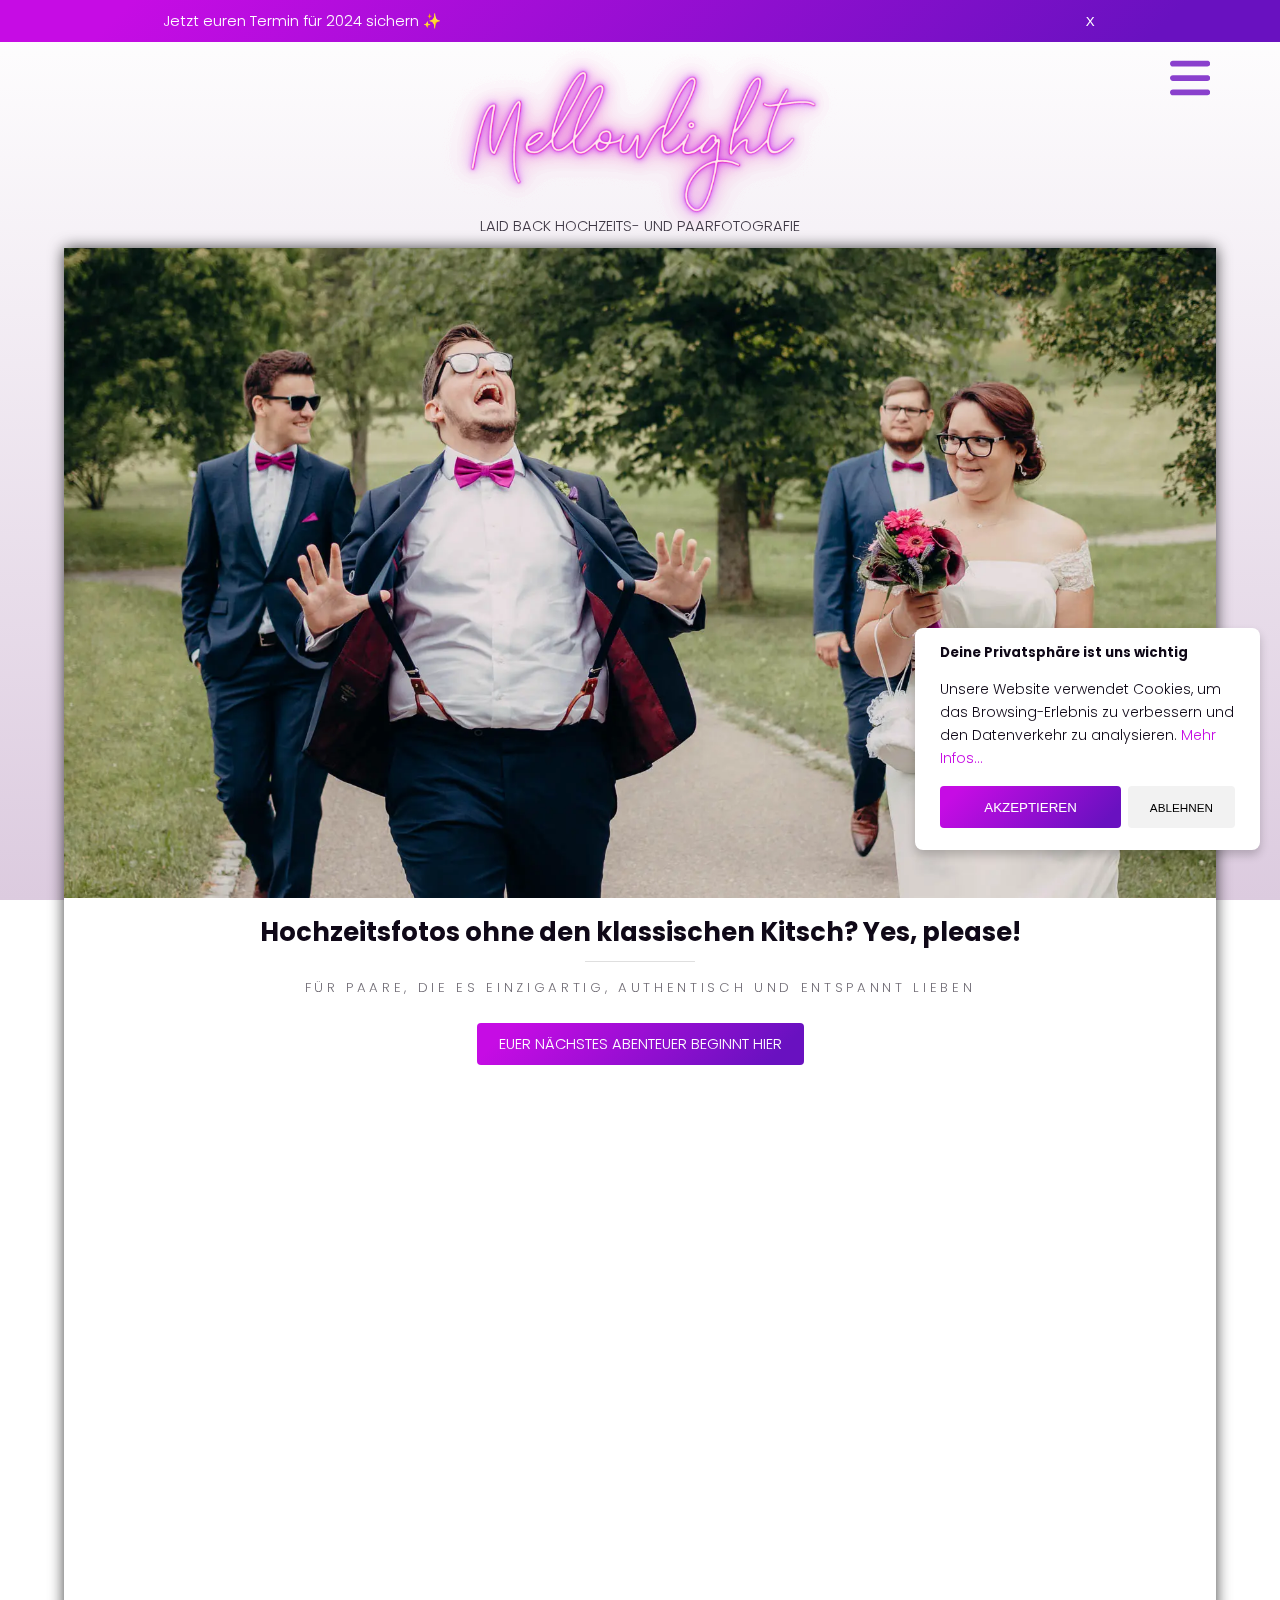
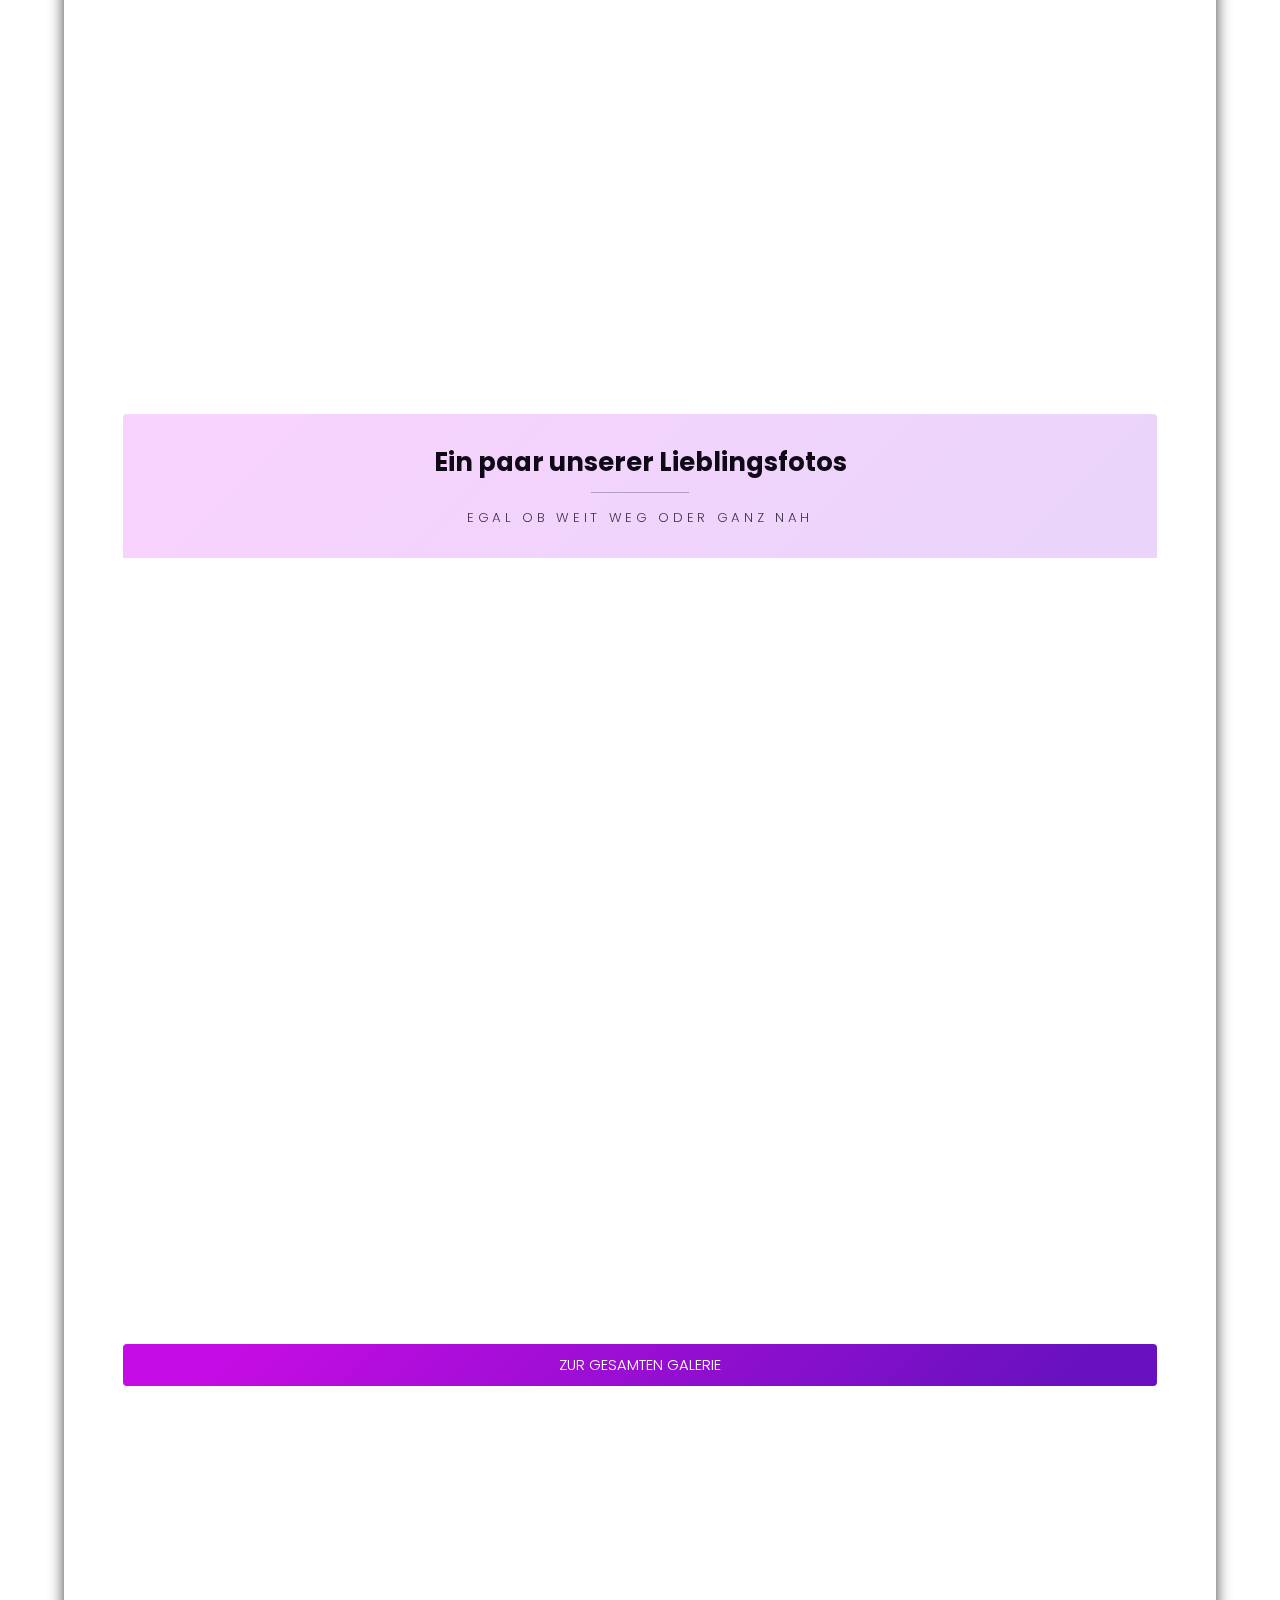
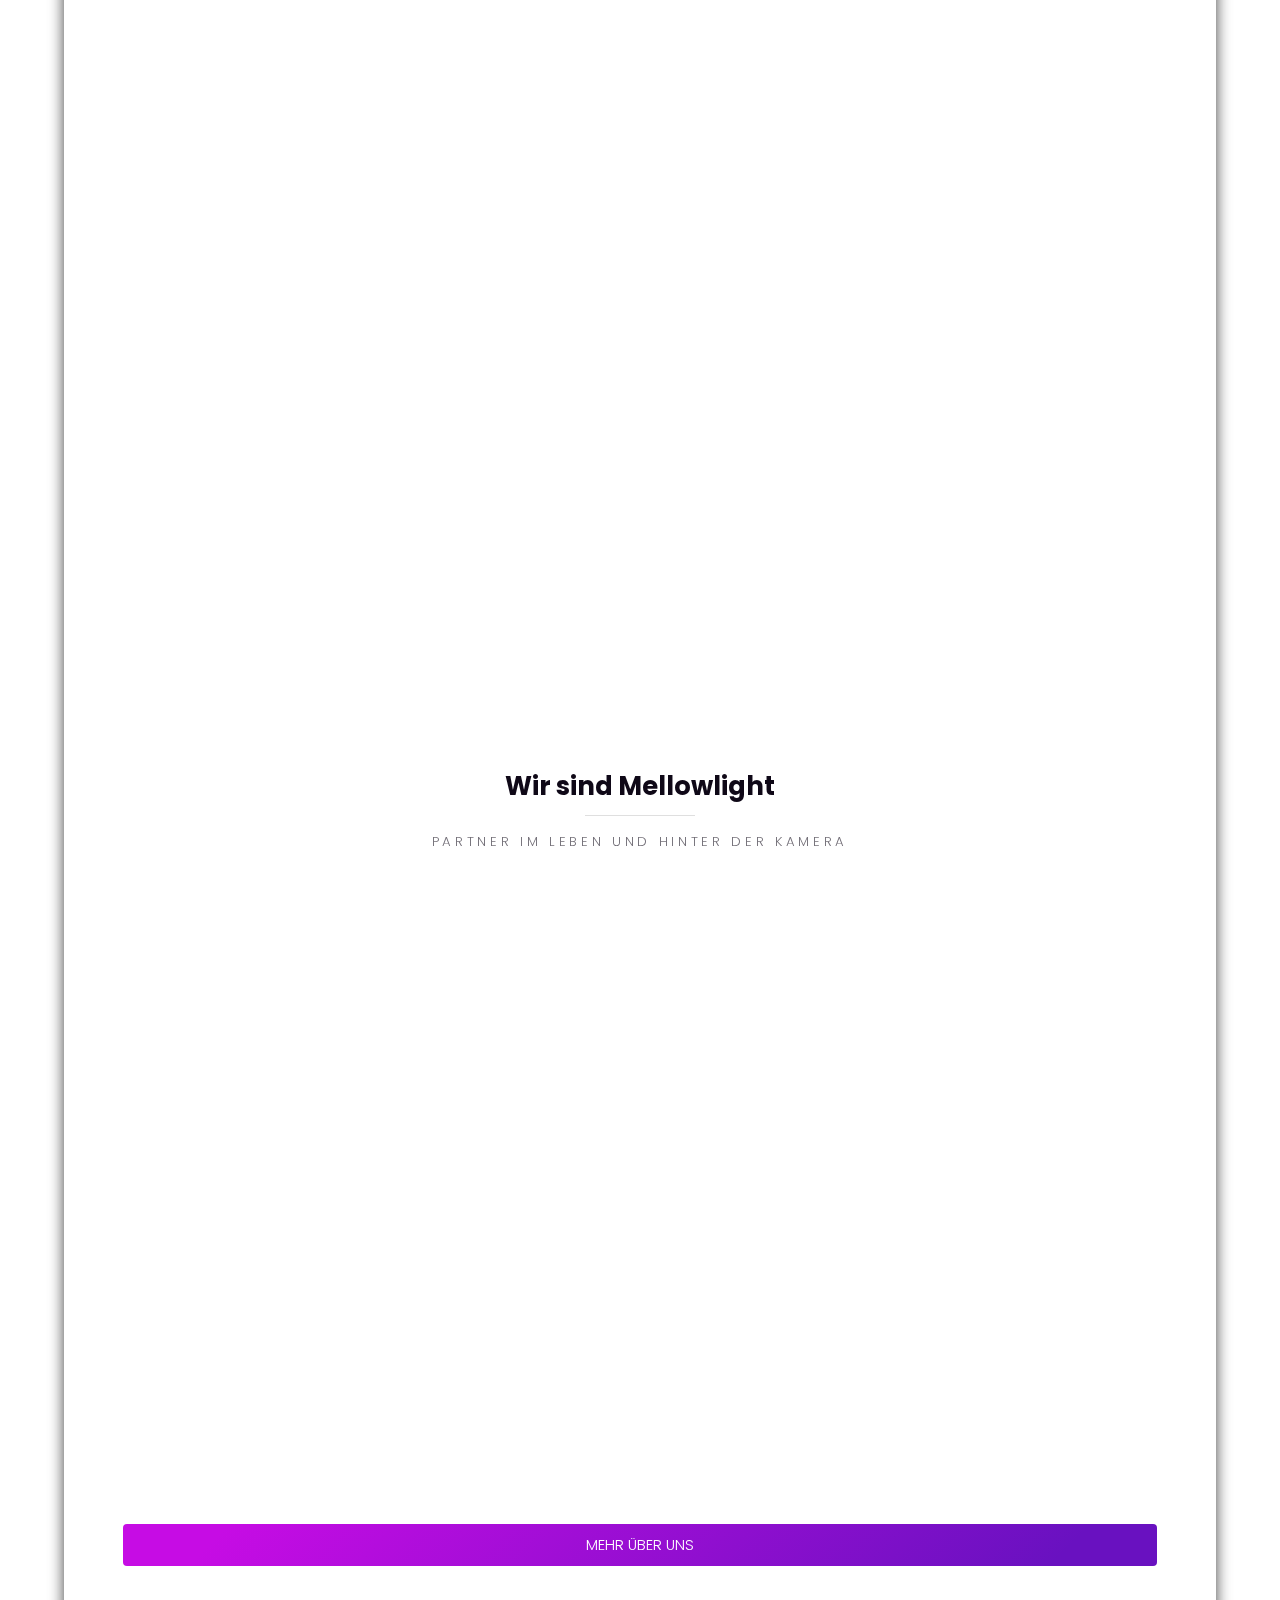
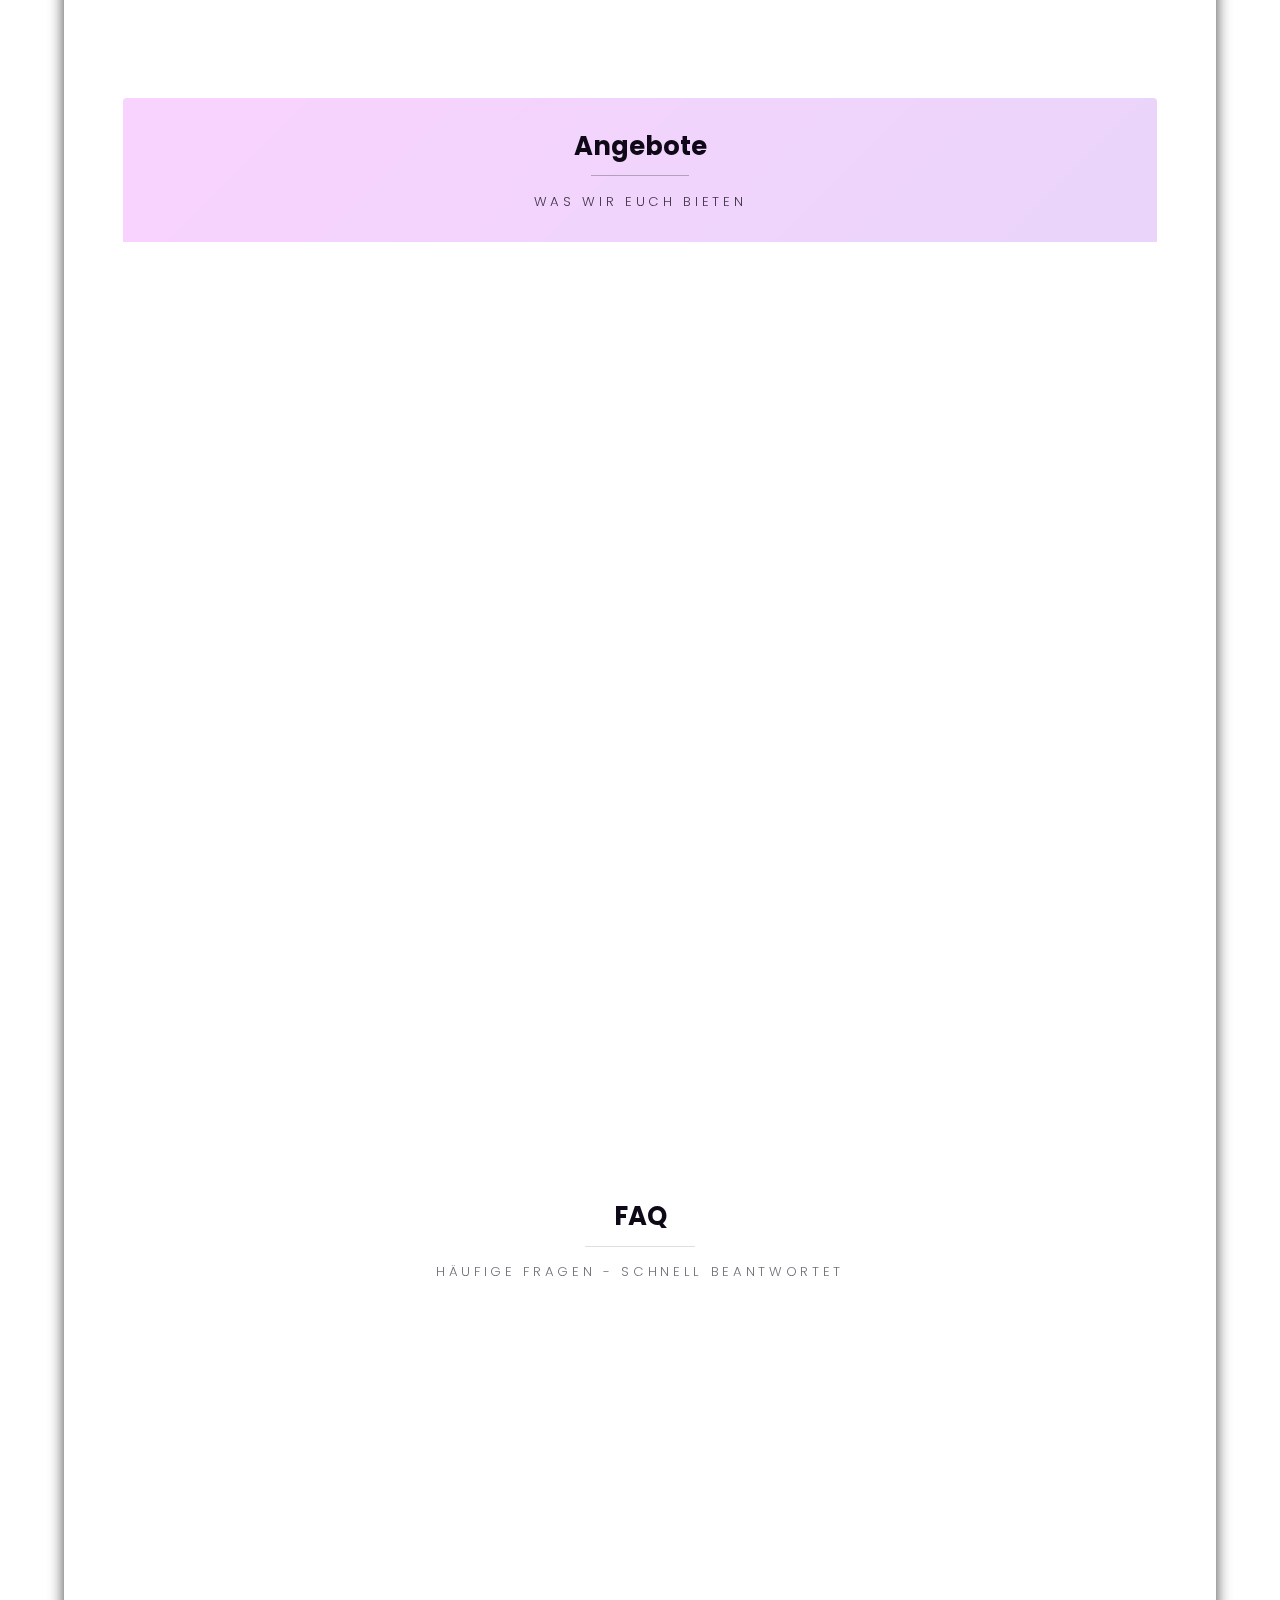
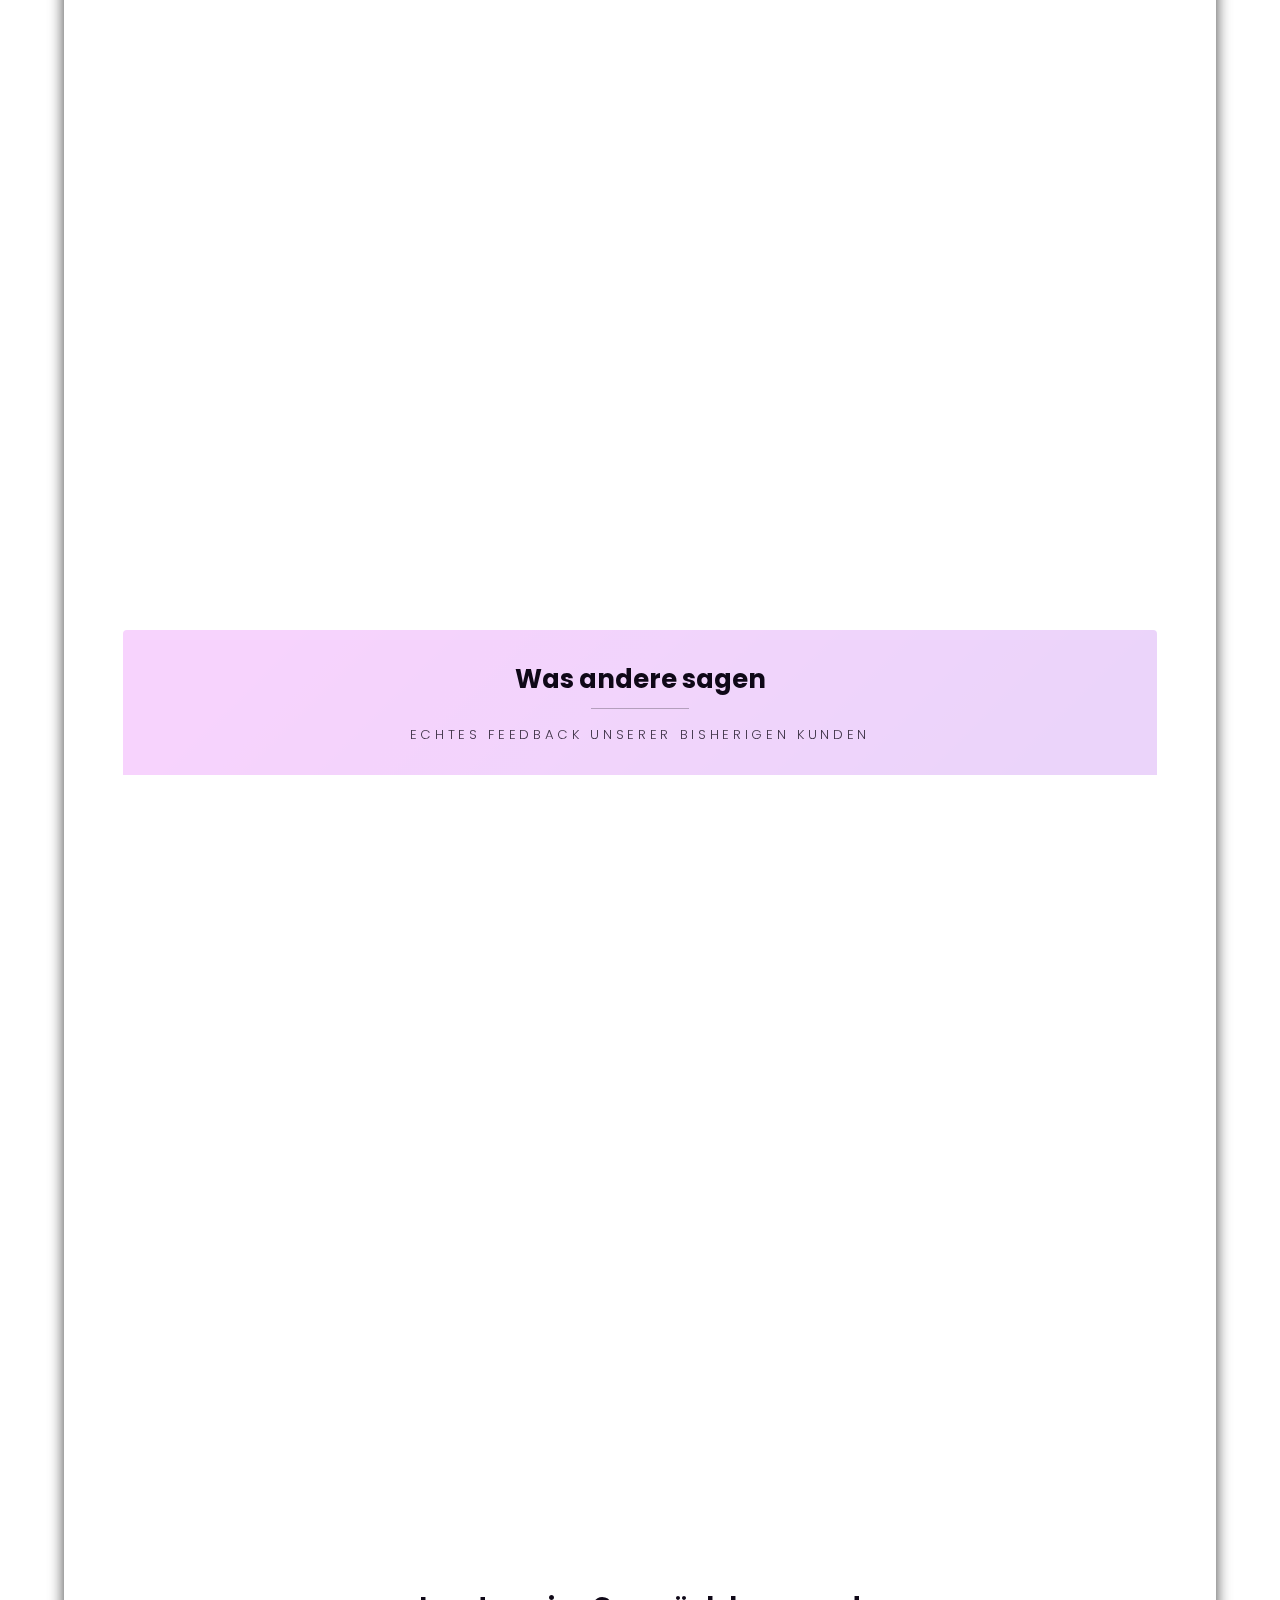
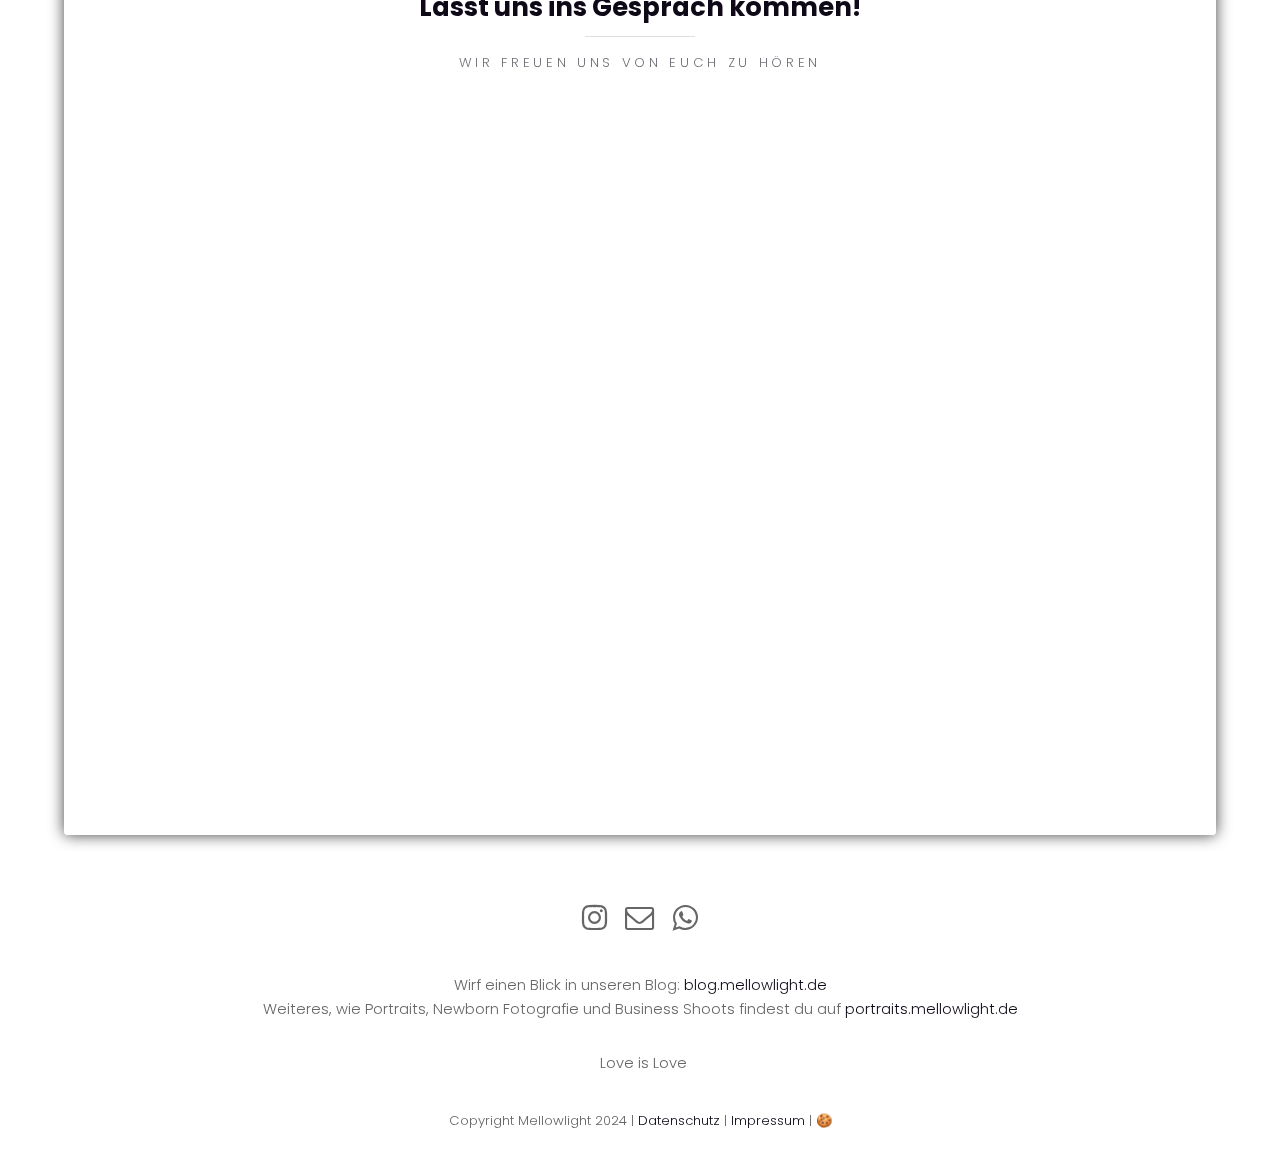
==== commit e3e5262c: "changed logo link" ====
--- a/index.html
+++ b/index.html
@@ -70,7 +70,7 @@
 					<svg xmlns="http://www.w3.org/2000/svg" height="2em" viewBox="0 0 448 512"><!--! Font Awesome Free 6.4.2 by @fontawesome - https://fontawesome.com License - https://fontawesome.com/license (Commercial License) Copyright 2023 Fonticons, Inc. --><style>svg{fill:#0f0817}</style><path d="M0 96C0 78.3 14.3 64 32 64H416c17.7 0 32 14.3 32 32s-14.3 32-32 32H32C14.3 128 0 113.7 0 96zM0 256c0-17.7 14.3-32 32-32H416c17.7 0 32 14.3 32 32s-14.3 32-32 32H32c-17.7 0-32-14.3-32-32zM448 416c0 17.7-14.3 32-32 32H32c-17.7 0-32-14.3-32-32s14.3-32 32-32H416c17.7 0 32 14.3 32 32z"/></svg>
 				</a>
 			</nav>
-			<div class="logo"><a href="index.html">
+			<div class="logo"><a href="https://mellowlight.de">
 				<img class="logo" src="images/Mellowlight-Neon-Logo.png" alt="Mellowlight Wedding Photography"/>
 				<span>Laid back Hochzeits- und Paarfotografie</span></a></div>
 
--- a/assets/css/main.min.css
+++ b/assets/css/main.min.css
@@ -1 +1 @@
-@import url(font-awesome.min.css);@import url(poppins.min.css);@import url(Signatura-Monoline.min.css);*,.row,:after,:before{-moz-box-sizing:border-box;-webkit-box-sizing:border-box}#after-image,.image img,article,aside,details,figcaption,figure,footer,header,hgroup,menu,nav,pre code,section{display:block}.box header h2,.select-wrapper,sub,sup{position:relative}.icon:before,.select-wrapper:before,input[type=checkbox]+label:before,input[type=radio]+label:before{-moz-osx-font-smoothing:grayscale;-webkit-font-smoothing:antialiased;text-transform:none!important}.wrapper.style2 header h2,b,h1,h2,h3,h4,h5,h6,header p,input,select,strong,textarea{color:#0f0817}.table-wrapper,pre{-webkit-overflow-scrolling:touch}.align-left,table th{text-align:left}.box header p,.wrapper>header p,p.special{text-transform:uppercase;letter-spacing:.25rem}body:after,nav{position:fixed}#back-to-top::after,.icon:before,.select-wrapper:before{font-family:FontAwesome;font-weight:400}.sl-wrapper .sl-close,.sl-wrapper .sl-navigation button{filter:brightness(0) saturate(100%) invert(96%) sepia(3%) saturate(1942%) hue-rotate(197deg) brightness(101%) contrast(92%)}.copyright a:hover,.data p a:hover,.footerlinks a:hover,a{text-decoration:underline}.footerlinks img,ul.actions li{vertical-align:middle}.image.fit img.mySlides,img#parallax{object-fit:cover;object-position:center}a,abbr,acronym,address,applet,article,aside,audio,b,big,blockquote,body,canvas,caption,center,cite,code,dd,del,details,dfn,div,dl,dt,em,embed,fieldset,figcaption,figure,footer,form,h1,h2,h3,h4,h5,h6,header,hgroup,html,i,iframe,img,ins,kbd,label,legend,li,mark,menu,nav,object,ol,output,p,pre,q,ruby,s,samp,section,small,span,strike,strong,sub,summary,sup,table,tbody,td,tfoot,th,thead,time,tr,tt,u,ul,var,video{margin:0;padding:0;border:0;font-size:100%;font:inherit;vertical-align:baseline}blockquote,em,i{font-style:italic}img{pointer-events:none}blockquote,q{quotes:none}blockquote:after,blockquote:before,q:after,q:before{content:'';content:none}table{border-collapse:collapse;border-spacing:0;margin:0 0 2rem;width:100%}body{-webkit-text-size-adjust:none;-ms-overflow-style:scrollbar;background:#fff}html{scroll-behavior:smooth;font-size:13pt}*,:after,:before{box-sizing:border-box}.container{margin-left:auto;margin-right:auto;width:80rem}.container.\31 25\25{width:100%;max-width:100rem;min-width:80rem}.container.\37 5\25{width:60rem}.container.\35 0\25{width:40rem}.container.\32 5\25{width:20rem}@media screen and (max-width:1680px){.container.\31 25\25{width:100%;max-width:100rem;min-width:80rem}.container.\37 5\25{width:60rem}.container.\35 0\25{width:40rem}.container.\32 5\25{width:20rem}.container{width:80rem}.row>*{padding:0 0 0 2rem}.row{margin:0 0 -1px -2rem}.row.uniform>*{padding:2rem 0 0 2rem}.row.uniform{margin:-2rem 0 -1px -2rem}.row.\32 00\25>*{padding:0 0 0 4rem}.row.\32 00\25{margin:0 0 -1px -4rem}.row.uniform.\32 00\25>*{padding:4rem 0 0 4rem}.row.uniform.\32 00\25{margin:-4rem 0 -1px -4rem}.row.\31 50\25>*{padding:0 0 0 3rem}.row.\31 50\25{margin:0 0 -1px -3rem}.row.uniform.\31 50\25>*{padding:3rem 0 0 3rem}.row.uniform.\31 50\25{margin:-3rem 0 -1px -3rem}.row.\35 0\25>*{padding:0 0 0 1rem}.row.\35 0\25{margin:0 0 -1px -1rem}.row.uniform.\35 0\25>*{padding:1rem 0 0 1rem}.row.uniform.\35 0\25{margin:-1rem 0 -1px -1rem}.row.\32 5\25>*{padding:0 0 0 .5rem}.row.\32 5\25{margin:0 0 -1px -.5rem}.row.uniform.\32 5\25>*{padding:.5rem 0 0 .5rem}.row.uniform.\32 5\25{margin:-.5rem 0 -1px -.5rem}.\31 2u\24\28xlarge\29,.\31 2u\28xlarge\29{width:100%;clear:none;margin-left:0}.\31 1u\24\28xlarge\29,.\31 1u\28xlarge\29{width:91.6666666667%;clear:none;margin-left:0}.\31 0u\24\28xlarge\29,.\31 0u\28xlarge\29{width:83.3333333333%;clear:none;margin-left:0}.\39 u\24\28xlarge\29,.\39 u\28xlarge\29{width:75%;clear:none;margin-left:0}.\38 u\24\28xlarge\29,.\38 u\28xlarge\29{width:66.6666666667%;clear:none;margin-left:0}.\37 u\24\28xlarge\29,.\37 u\28xlarge\29{width:58.3333333333%;clear:none;margin-left:0}.\36 u\24\28xlarge\29,.\36 u\28xlarge\29{width:50%;clear:none;margin-left:0}.\35 u\24\28xlarge\29,.\35 u\28xlarge\29{width:41.6666666667%;clear:none;margin-left:0}.\34 u\24\28xlarge\29,.\34 u\28xlarge\29{width:33.3333333333%;clear:none;margin-left:0}.\33 u\24\28xlarge\29,.\33 u\28xlarge\29{width:25%;clear:none;margin-left:0}.\32 u\24\28xlarge\29,.\32 u\28xlarge\29{width:16.6666666667%;clear:none;margin-left:0}.\31 u\24\28xlarge\29,.\31 u\28xlarge\29{width:8.3333333333%;clear:none;margin-left:0}.\31 0u\24\28xlarge\29+*,.\31 1u\24\28xlarge\29+*,.\31 2u\24\28xlarge\29+*,.\31 u\24\28xlarge\29+*,.\32 u\24\28xlarge\29+*,.\33 u\24\28xlarge\29+*,.\34 u\24\28xlarge\29+*,.\35 u\24\28xlarge\29+*,.\36 u\24\28xlarge\29+*,.\37 u\24\28xlarge\29+*,.\38 u\24\28xlarge\29+*,.\39 u\24\28xlarge\29+*{clear:left}.\-11u\28xlarge\29{margin-left:91.66667%}.\-10u\28xlarge\29{margin-left:83.33333%}.\-9u\28xlarge\29{margin-left:75%}.\-8u\28xlarge\29{margin-left:66.66667%}.\-7u\28xlarge\29{margin-left:58.33333%}.\-6u\28xlarge\29{margin-left:50%}.\-5u\28xlarge\29{margin-left:41.66667%}.\-4u\28xlarge\29{margin-left:33.33333%}.\-3u\28xlarge\29{margin-left:25%}.\-2u\28xlarge\29{margin-left:16.66667%}.\-1u\28xlarge\29{margin-left:8.33333%}}@media screen and (max-width:1280px){.container.\31 25\25{width:100%;max-width:81.25rem;min-width:65rem}.container.\37 5\25{width:48.75rem}.container.\35 0\25{width:32.5rem}.container.\32 5\25{width:16.25rem}.container{width:65rem}}@media screen and (max-width:980px){.container.\31 25\25{width:100%;max-width:112.5%;min-width:90%}.container.\37 5\25{width:67.5%}.container.\35 0\25{width:45%}.container.\32 5\25{width:22.5%}.container{width:90%}}.row{border-bottom:1px solid transparent;box-sizing:border-box;margin:0 0 -1px -2rem}.\31 0u,.\31 0u\24,.\31 1u,.\31 1u\24,.\31 2u,.\31 2u\24,.\31 u,.\31 u\24,.\32 u,.\32 u\24,.\33 u,.\33 u\24,.\34 u,.\34 u\24,.\35 u,.\35 u\24,.\36 u,.\36 u\24,.\37 u,.\37 u\24,.\38 u,.\38 u\24,.\39 u,.\39 u\24{clear:none;margin-left:0}.row>*{float:left;-moz-box-sizing:border-box;-webkit-box-sizing:border-box;box-sizing:border-box;padding:0 0 0 2rem}.row:after,.row:before{content:'';display:block;clear:both;height:0}.cookiewrapper .data,.row.uniform>*>:first-child{margin-top:0}.box>:last-child,.box>:last-child>:last-child,.box>:last-child>:last-child>:last-child,.row.uniform>*>:last-child,ul.actions.fit li>*,ul.actions.vertical li>*{margin-bottom:0}.row.\30 \25>*,.row.uniform.\30 \25>*{padding:0}.row.\30 \25,.row.uniform.\30 \25{margin:0 0 -1px}.row.uniform>*{padding:2rem 0 0 2rem}.row.uniform{margin:-2rem 0 -1px -2rem}.row.\32 00\25>*{padding:0 0 0 4rem}.row.\32 00\25{margin:0 0 -1px -4rem}.row.uniform.\32 00\25>*{padding:4rem 0 0 4rem}.row.uniform.\32 00\25{margin:-4rem 0 -1px -4rem}.row.\31 50\25>*{padding:0 0 0 3rem}.row.\31 50\25{margin:0 0 -1px -3rem}.row.uniform.\31 50\25>*{padding:3rem 0 0 3rem}.row.uniform.\31 50\25{margin:-3rem 0 -1px -3rem}.row.\35 0\25>*{padding:0 0 0 1rem}.row.\35 0\25{margin:0 0 -1px -1rem}.row.uniform.\35 0\25>*{padding:1rem 0 0 1rem}.row.uniform.\35 0\25{margin:-1rem 0 -1px -1rem}.row.\32 5\25>*,ul.actions.fit.small li{padding:0 0 0 .5rem}.row.\32 5\25{margin:0 0 -1px -.5rem}.row.uniform.\32 5\25>*{padding:.5rem 0 0 .5rem}.row.uniform.\32 5\25{margin:-.5rem 0 -1px -.5rem}.\31 2u,.\31 2u\24{width:100%}.\31 1u,.\31 1u\24{width:91.6666666667%}.\31 0u,.\31 0u\24{width:83.3333333333%}.\39 u,.\39 u\24{width:75%}.\38 u,.\38 u\24{width:66.6666666667%}.\37 u,.\37 u\24{width:58.3333333333%}.\36 u,.\36 u\24{width:50%}.\35 u,.\35 u\24{width:41.6666666667%}.\34 u,.\34 u\24{width:33.3333333333%}.\33 u,.\33 u\24{width:25%}.\32 u,.\32 u\24{width:16.6666666667%}.\31 u,.\31 u\24{width:8.3333333333%}.\31 0u\24+*,.\31 1u\24+*,.\31 2u\24+*,.\31 u\24+*,.\32 u\24+*,.\33 u\24+*,.\34 u\24+*,.\35 u\24+*,.\36 u\24+*,.\37 u\24+*,.\38 u\24+*,.\39 u\24+*{clear:left}.\-11u{margin-left:91.66667%}.\-10u{margin-left:83.33333%}.\-9u{margin-left:75%}.\-8u{margin-left:66.66667%}.\-7u{margin-left:58.33333%}.\-6u{margin-left:50%}.\-5u{margin-left:41.66667%}.\-4u{margin-left:33.33333%}.\-3u{margin-left:25%}.\-2u{margin-left:16.66667%}.\-1u{margin-left:8.33333%}@media screen and (max-width:1280px){.row>*{padding:0 0 0 1.5rem}.row{margin:0 0 -1px -1.5rem}.row.uniform>*{padding:1.5rem 0 0 1.5rem}.row.uniform{margin:-1.5rem 0 -1px -1.5rem}.row.\32 00\25>*{padding:0 0 0 3rem}.row.\32 00\25{margin:0 0 -1px -3rem}.row.uniform.\32 00\25>*{padding:3rem 0 0 3rem}.row.uniform.\32 00\25{margin:-3rem 0 -1px -3rem}.row.\31 50\25>*{padding:0 0 0 2.25rem}.row.\31 50\25{margin:0 0 -1px -2.25rem}.row.uniform.\31 50\25>*{padding:2.25rem 0 0 2.25rem}.row.uniform.\31 50\25{margin:-2.25rem 0 -1px -2.25rem}.row.\35 0\25>*{padding:0 0 0 .75rem}.row.\35 0\25{margin:0 0 -1px -.75rem}.row.uniform.\35 0\25>*{padding:.75rem 0 0 .75rem}.row.uniform.\35 0\25{margin:-.75rem 0 -1px -.75rem}.row.\32 5\25>*{padding:0 0 0 .375rem}.row.\32 5\25{margin:0 0 -1px -.375rem}.row.uniform.\32 5\25>*{padding:.375rem 0 0 .375rem}.row.uniform.\32 5\25{margin:-.375rem 0 -1px -.375rem}.\31 2u\24\28large\29,.\31 2u\28large\29{width:100%;clear:none;margin-left:0}.\31 1u\24\28large\29,.\31 1u\28large\29{width:91.6666666667%;clear:none;margin-left:0}.\31 0u\24\28large\29,.\31 0u\28large\29{width:83.3333333333%;clear:none;margin-left:0}.\39 u\24\28large\29,.\39 u\28large\29{width:75%;clear:none;margin-left:0}.\38 u\24\28large\29,.\38 u\28large\29{width:66.6666666667%;clear:none;margin-left:0}.\37 u\24\28large\29,.\37 u\28large\29{width:58.3333333333%;clear:none;margin-left:0}.\36 u\24\28large\29,.\36 u\28large\29{width:50%;clear:none;margin-left:0}.\35 u\24\28large\29,.\35 u\28large\29{width:41.6666666667%;clear:none;margin-left:0}.\34 u\24\28large\29,.\34 u\28large\29{width:33.3333333333%;clear:none;margin-left:0}.\33 u\24\28large\29,.\33 u\28large\29{width:25%;clear:none;margin-left:0}.\32 u\24\28large\29,.\32 u\28large\29{width:16.6666666667%;clear:none;margin-left:0}.\31 u\24\28large\29,.\31 u\28large\29{width:8.3333333333%;clear:none;margin-left:0}.\31 0u\24\28large\29+*,.\31 1u\24\28large\29+*,.\31 2u\24\28large\29+*,.\31 u\24\28large\29+*,.\32 u\24\28large\29+*,.\33 u\24\28large\29+*,.\34 u\24\28large\29+*,.\35 u\24\28large\29+*,.\36 u\24\28large\29+*,.\37 u\24\28large\29+*,.\38 u\24\28large\29+*,.\39 u\24\28large\29+*{clear:left}.\-11u\28large\29{margin-left:91.66667%}.\-10u\28large\29{margin-left:83.33333%}.\-9u\28large\29{margin-left:75%}.\-8u\28large\29{margin-left:66.66667%}.\-7u\28large\29{margin-left:58.33333%}.\-6u\28large\29{margin-left:50%}.\-5u\28large\29{margin-left:41.66667%}.\-4u\28large\29{margin-left:33.33333%}.\-3u\28large\29{margin-left:25%}.\-2u\28large\29{margin-left:16.66667%}.\-1u\28large\29{margin-left:8.33333%}html{font-size:11pt}}@media screen and (max-width:980px){.row>*{padding:0 0 0 1.5rem}.row{margin:0 0 -1px -1.5rem}.row.uniform>*{padding:1.5rem 0 0 1.5rem}.row.uniform{margin:-1.5rem 0 -1px -1.5rem}.row.\32 00\25>*{padding:0 0 0 3rem}.row.\32 00\25{margin:0 0 -1px -3rem}.row.uniform.\32 00\25>*{padding:3rem 0 0 3rem}.row.uniform.\32 00\25{margin:-3rem 0 -1px -3rem}.row.\31 50\25>*{padding:0 0 0 2.25rem}.row.\31 50\25{margin:0 0 -1px -2.25rem}.row.uniform.\31 50\25>*{padding:2.25rem 0 0 2.25rem}.row.uniform.\31 50\25{margin:-2.25rem 0 -1px -2.25rem}.row.\35 0\25>*{padding:0 0 0 .75rem}.row.\35 0\25{margin:0 0 -1px -.75rem}.row.uniform.\35 0\25>*{padding:.75rem 0 0 .75rem}.row.uniform.\35 0\25{margin:-.75rem 0 -1px -.75rem}.row.\32 5\25>*{padding:0 0 0 .375rem}.row.\32 5\25{margin:0 0 -1px -.375rem}.row.uniform.\32 5\25>*{padding:.375rem 0 0 .375rem}.row.uniform.\32 5\25{margin:-.375rem 0 -1px -.375rem}.\31 2u\24\28medium\29,.\31 2u\28medium\29{width:100%;clear:none;margin-left:0}.\31 1u\24\28medium\29,.\31 1u\28medium\29{width:91.6666666667%;clear:none;margin-left:0}.\31 0u\24\28medium\29,.\31 0u\28medium\29{width:83.3333333333%;clear:none;margin-left:0}.\39 u\24\28medium\29,.\39 u\28medium\29{width:75%;clear:none;margin-left:0}.\38 u\24\28medium\29,.\38 u\28medium\29{width:66.6666666667%;clear:none;margin-left:0}.\37 u\24\28medium\29,.\37 u\28medium\29{width:58.3333333333%;clear:none;margin-left:0}.\36 u\24\28medium\29,.\36 u\28medium\29{width:50%;clear:none;margin-left:0}.\35 u\24\28medium\29,.\35 u\28medium\29{width:41.6666666667%;clear:none;margin-left:0}.\34 u\24\28medium\29,.\34 u\28medium\29{width:33.3333333333%;clear:none;margin-left:0}.\33 u\24\28medium\29,.\33 u\28medium\29{width:25%;clear:none;margin-left:0}.\32 u\24\28medium\29,.\32 u\28medium\29{width:16.6666666667%;clear:none;margin-left:0}.\31 u\24\28medium\29,.\31 u\28medium\29{width:8.3333333333%;clear:none;margin-left:0}.\31 0u\24\28medium\29+*,.\31 1u\24\28medium\29+*,.\31 2u\24\28medium\29+*,.\31 u\24\28medium\29+*,.\32 u\24\28medium\29+*,.\33 u\24\28medium\29+*,.\34 u\24\28medium\29+*,.\35 u\24\28medium\29+*,.\36 u\24\28medium\29+*,.\37 u\24\28medium\29+*,.\38 u\24\28medium\29+*,.\39 u\24\28medium\29+*{clear:left}.\-11u\28medium\29{margin-left:91.66667%}.\-10u\28medium\29{margin-left:83.33333%}.\-9u\28medium\29{margin-left:75%}.\-8u\28medium\29{margin-left:66.66667%}.\-7u\28medium\29{margin-left:58.33333%}.\-6u\28medium\29{margin-left:50%}.\-5u\28medium\29{margin-left:41.66667%}.\-4u\28medium\29{margin-left:33.33333%}.\-3u\28medium\29{margin-left:25%}.\-2u\28medium\29{margin-left:16.66667%}.\-1u\28medium\29{margin-left:8.33333%}}.box header,blockquote,dl,form,p,pre{margin:0 0 2rem}@-ms-viewport{width:device-width}body.is-loading *,body.is-loading :after,body.is-loading :before{-moz-animation:none!important;-webkit-animation:none!important;-ms-animation:none!important;animation:none!important;-moz-transition:none!important;-webkit-transition:none!important;-ms-transition:none!important;transition:none!important}@media screen and (max-width:1680px){html{font-size:11pt}.banner__content{width:80rem}}body,input,select,textarea{font-family:Poppins,sans-serif;font-weight:300;font-size:1rem;line-height:1.65;color:#0f0817}code,pre{font-family:"Courier New",monospace}a{color:#c60ce4}a:hover{text-decoration:none}b,strong{font-weight:600}.box .image.fit,.spotlight .image,.spotlight p:last-child,p:last-child{margin:0}.box header h2:after,.wrapper>header h2:after,p.special:after{margin:auto;height:1px;background-color:rgba(0,0,0,.125);content:'';position:absolute;left:0;right:0;bottom:0}p.special{font-size:.75rem;font-weight:300;margin:0 0 .5rem;padding:0 0 1rem}p.special:after{width:50%}h1,h2,h3,h4,h5,h6{font-weight:700;line-height:1.5;margin:0 0 1rem}h1 a,h2 a,h3 a,h4 a,h5 a,h6 a{color:inherit;text-decoration:none}h2{font-size:1.75rem}.button.big,button.big,h3,input[type=button].big,input[type=reset].big,input[type=submit].big{font-size:1.35rem}h4{font-size:1.1rem}h5{font-size:.9rem}h6{font-size:.7rem}.button.small,button.small,input[type=button].small,input[type=reset].small,input[type=submit].small,sub,sup{font-size:.8rem}sub{top:.5rem}sup{top:-.5rem}code,label,pre{font-size:.9rem}blockquote{border-left:4px solid rgba(198,12,228,.5);color:#6911c0;padding:.5rem 0 .5rem 2rem}code{border-radius:4px;border:1px solid;margin:0 .25rem;padding:.25rem .65rem}pre code{line-height:1.75;padding:1rem 1.5rem;overflow-x:auto}hr{border:0;border-bottom:1px solid rgba(144,144,144,.25);margin:2rem 0}.box .image.fit,.box .image.fit img{border-radius:0}.box,code{border-color:rgba(144,144,144,.25)}hr.major{margin:3rem 0}.align-center,article.special,section.special{text-align:center}.align-right{text-align:right}code{background:rgba(144,144,144,.075)}.box{margin-bottom:2rem;background:rgba(255,255,255,.95);border-radius:4px}.box header h2{margin-bottom:1rem;padding-bottom:1rem;font-weight:700}.box header h2:after,.wrapper>header h2:after{width:10%}.box header p{font-size:.75rem;font-weight:300;margin:1rem 0;padding:0}.box .content{padding:3rem}.box.alt{border:0;border-radius:0;padding:0}.button,button,input[type=button],input[type=reset],input[type=submit]{-moz-appearance:none;-webkit-appearance:none;-ms-appearance:none;appearance:none;-moz-transition:background-color .2s ease-in-out,color .2s ease-in-out;-webkit-transition:background-color .2s ease-in-out,color .2s ease-in-out;-ms-transition:background-color .2s ease-in-out,color .2s ease-in-out;transition:background-color .2s ease-in-out,color .2s ease-in-out;border-radius:4px;border:0;cursor:pointer;display:inline-block;font-weight:300;height:2.85rem;line-height:2.95rem;padding:0 1.5rem;text-align:center;text-decoration:none;text-transform:uppercase;white-space:nowrap;background-color:#f2f2f2;color:#000!important}#header,ul.actions,ul.icons{cursor:default}body,ul.actions.vertical li:first-child,ul.actions.vertical.small li:first-child{padding-top:0}.button:hover,.section-services .single-service:hover a:after,.section-services .single-service:hover span.icon,body,button:hover,input[type=button]:hover,input[type=reset]:hover,input[type=submit]:hover{background-color:#fff}label,table th{color:#1e1f23;font-weight:700}.button.icon,button.icon,input[type=button].icon,input[type=reset].icon,input[type=submit].icon{padding-left:1.35rem}.button.icon:before,button.icon:before,input[type=button].icon:before,input[type=reset].icon:before,input[type=submit].icon:before{margin-right:.5rem}#header>.logo,dl dt,label{margin:0 0 1rem}.button.fit,button.fit,input[type=button].fit,input[type=reset].fit,input[type=submit].fit{display:block;margin:0 0 1rem;width:100%}.button.disabled,.button:disabled,button.disabled,button:disabled,input[type=button].disabled,input[type=button]:disabled,input[type=reset].disabled,input[type=reset]:disabled,input[type=submit].disabled,input[type=submit]:disabled{-moz-pointer-events:none;-webkit-pointer-events:none;-ms-pointer-events:none;pointer-events:none;opacity:.25}.button:active,button:active,input[type=button]:active,input[type=reset]:active,input[type=submit]:active{background-color:#e5e5e5}.button.alt,button.alt,input[type=button].alt,input[type=reset].alt,input[type=submit].alt{background-color:transparent;box-shadow:inset 0 0 0 2px rgba(144,144,144,.25);color:#1e1f23!important}.button.alt:hover,button.alt:hover,input[type=button].alt:hover,input[type=reset].alt:hover,input[type=submit].alt:hover,table tbody tr:nth-child(odd){background-color:rgba(144,144,144,.075)}.button.alt:active,button.alt:active,input[type=button].alt:active,input[type=reset].alt:active,input[type=submit].alt:active{background-color:rgba(144,144,144,.2)}.button.alt.icon:before,button.alt.icon:before,input[type=button].alt.icon:before,input[type=reset].alt.icon:before,input[type=submit].alt.icon:before{color:#bbb}.button.special,button.special,input[type=button].special,input[type=reset].special,input[type=submit].special{background-image:linear-gradient(135deg,#c60ce4 10%,#6911c0 90%);color:#fff!important}#back-to-top:hover,.button.special:hover,button.special:hover,input[type=button].special:hover,input[type=reset].special:hover,input[type=submit].special:hover{background-image:linear-gradient(225deg,#c60ce4 10%,#6911c0 90%)}#back-to-top,.wrapper.style2 header{background-image:linear-gradient(135deg,#c60ce4 10%,#6911c0 90%)}.button.special:active,button.special:active,input[type=button].special:active,input[type=reset].special:active,input[type=submit].special:active{background-color:#4b924b}label{display:block}input[type=date],input[type=email],input[type=password],input[type=text],select,textarea{-moz-appearance:none;-webkit-appearance:none;-ms-appearance:none;appearance:none;border-radius:4px;border:1px solid rgba(15,8,23,.25);color:inherit;display:block;outline:0;padding:0 1rem;text-decoration:none;width:100%;background:rgba(255,255,255,.5)}ul.actions,ul.alt,ul.icons{padding-left:0;list-style:none}input[type=date]:invalid,input[type=email]:invalid,input[type=password]:invalid,input[type=text]:invalid,select:invalid,textarea:invalid{box-shadow:none}.select-wrapper{text-decoration:none;display:block}.select-wrapper:before{font-style:normal;content:'\f078';display:block;height:2.75rem;line-height:2.75rem;pointer-events:none;position:absolute;right:0;text-align:center;top:0;width:2.75rem;color:rgba(144,144,144,.25)}#header,.faq,.feed-element,.icon,.image,.testim .wrap,.wrapper>header h2,header p{position:relative}.select-wrapper select::-ms-expand{display:none}input[type=date],input[type=email],input[type=password],input[type=text],select{height:2.75rem}textarea{padding:.75rem 1rem}input[type=checkbox],input[type=radio]{-moz-appearance:none;-webkit-appearance:none;-ms-appearance:none;appearance:none;display:block;float:left;margin-right:-2rem;opacity:0;width:1rem;z-index:-1}input[type=checkbox]+label,input[type=radio]+label{text-decoration:none;cursor:pointer;display:inline-block;font-size:1rem;font-weight:300;padding-left:2.4rem;padding-right:.75rem;position:relative;color:rgba(0,0,0,.5)}input[type=checkbox]+label:before,input[type=radio]+label:before{font-family:FontAwesome;font-style:normal;font-weight:400;border:1px solid rgba(144,144,144,.25);content:'';display:inline-block;height:1.65rem;left:0;line-height:1.58125rem;position:absolute;text-align:center;top:0;width:1.65rem;background:rgba(144,144,144,.075)}#signatura,.testim .cont div h1{font-family:Signatura;font-style:normal}input[type=checkbox]:checked+label:before,input[type=radio]:checked+label:before{content:'\f00c';background-color:#c60ce4;border-color:#6911c0;color:#fff}input[type=checkbox]+label:before{border-radius:4px}input[type=radio]+label:before{border-radius:100%}::-webkit-input-placeholder{opacity:1;color:#666!important}:-moz-placeholder{opacity:1;color:#666!important}::-moz-placeholder{opacity:1;color:#666!important}:-ms-input-placeholder{opacity:1;color:#666!important}.formerize-placeholder{opacity:1;color:#666!important}input[type=checkbox]:focus+label:before,input[type=email]:focus,input[type=password]:focus,input[type=radio]:focus+label:before,input[type=text]:focus,select:focus,textarea:focus{border-color:#c60ce4;box-shadow:0 0 0 1px #6911c0}input#date{color:#656565}.icon{text-decoration:none;border-bottom:none}.icon:before{font-style:normal}.icon>.label{display:none}.image{display:inline-block}.image.flush{margin:0!important}.image.left,.image.right{max-width:40%}.image.fit img,.image.left img,.image.main img,.image.right img,.spotlight .image img{width:100%}.image.left{float:left;margin:0 1rem 1rem 0;top:.25rem}.image.right{float:right;margin:0 0 1rem 1rem;top:.25rem}.image.fit,ol,ul{margin:0 0 2rem}.image.fit{display:block;width:100%}.image.fit img.mySlides{max-height:650px}.image.main{display:block;margin:0 0 3rem;width:100%}.spotlight,.spotlight.alt{display:-moz-flex;display:-webkit-flex;display:-ms-flex}ol{list-style:decimal;padding-left:1.25rem}ol li{padding-left:.25rem}ul{list-style:disc;padding-left:1rem}ul li{padding-left:.5rem}ul.alt li{border-top:1px solid;padding:.5rem 0}ul.actions li,ul.icons li{display:inline-block;padding:0 1rem 0 0}ul.alt li:first-child{border-top:0;padding-top:0}#back-to-top:hover,#gallery .image.fit a:hover,.cookiesettings,.disc,.faq .question,.language a,.sl-wrapper button,.testim .arrow,.testim .arrow:before,.testim .dots .dot{cursor:pointer}ul.actions li:last-child,ul.icons li:last-child{padding-right:0}ul.icons li .icon:before{font-size:2rem}ul.actions.small li{padding:0 .5rem 0 0}ul.actions.vertical li{display:block;padding:1rem 0 0}ul.actions.vertical.small li{padding:.5rem 0 0}ul.actions.fit{display:table;margin-left:-1rem;padding:0;table-layout:fixed;width:calc(100% + 1rem)}ul.actions.fit li{display:table-cell;padding:0 0 0 1rem}ul.actions.fit.small{margin-left:-.5rem;width:calc(100% + .5rem)}dl dt{display:block;font-weight:700}dl dd{margin-left:2rem}table tfoot,ul.alt li{border-top-color:rgba(144,144,144,.25)}header p{margin:0 0 1.5rem;opacity:.6}header h2+p{font-size:1.25rem;margin-top:-1rem}header h3+p{font-size:1.1rem;margin-top:-.8rem}header h4+p,header h5+p,header h6+p{font-size:.9rem;margin-top:-.6rem}.spotlight{display:flex;-moz-flex-wrap:wrap;-webkit-flex-wrap:wrap;-ms-flex-wrap:wrap;flex-wrap:wrap;-moz-align-items:center;-webkit-align-items:center;-ms-align-items:center;align-items:center}.spotlight>*{-moz-flex-shrink:1;-webkit-flex-shrink:1;-ms-flex-shrink:1;flex-shrink:1;-moz-flex-grow:0;-webkit-flex-grow:0;-ms-flex-grow:0;flex-grow:0;width:50%}.spotlight .inner{padding-left:6rem;padding-right:6rem}.spotlight.section-services{margin:0 -1%}.spotlight.section-services>*{width:31.3%;margin:0 1%}.spotlight.alt{display:flex;-moz-flex-wrap:wrap;-webkit-flex-wrap:wrap;-ms-flex-wrap:wrap;flex-wrap:wrap;-moz-align-items:center;-webkit-align-items:center;-ms-align-items:center;align-items:center;text-align:right}.spotlight.alt>*{-moz-flex-shrink:1;-webkit-flex-shrink:1;-ms-flex-shrink:1;flex-shrink:1;-moz-flex-grow:0;-webkit-flex-grow:0;-ms-flex-grow:0;flex-grow:0}.spotlight.alt .image{-moz-order:2;-webkit-order:2;-ms-order:2;order:2}ul.custom{list-style:none}ul.custom>li:before{content:"✔";padding-right:10px}#back-to-top,#header,.disc,.testim .cont>div,.testim .dots,.wrapper>header{text-align:center}.table-wrapper{overflow-x:auto}table tbody tr{border:1px solid;border-left:0;border-right:0}table td{padding:.75rem}table th{font-size:.9rem;padding:0 .75rem .75rem}table thead{border-bottom:2px solid}table tfoot{border-top:2px solid}table.alt{border-collapse:separate}table.alt tbody tr td{border:1px solid;border-left-width:0;border-top-width:0}table.alt tbody tr td:first-child{border-left-width:1px}table.alt tbody tr:first-child td{border-top-width:1px}table.alt thead{border-bottom:0}table.alt tfoot{border-top:0}table tbody tr,table.alt tbody tr td{border-color:rgba(144,144,144,.25)}table thead{border-bottom-color:rgba(144,144,144,.25)}body.is-loading:after{visibility:hidden;opacity:0}body:after{-moz-pointer-events:none;-webkit-pointer-events:none;-ms-pointer-events:none;pointer-events:none;-moz-transition:opacity 1.5s ease-in-out,visibility 1.5s;-webkit-transition:opacity 1.5s ease-in-out,visibility 1.5s;-ms-transition:opacity 1.5s ease-in-out,visibility 1.5s;transition:opacity 1.5s ease-in-out,visibility 1.5s;content:'';background:linear-gradient(to bottom,#fff 0,#dccbdf 100%);display:block;top:0;left:0;height:100%;width:100%;z-index:-1;visibility:visible;opacity:1}.disc,nav{pointer-events:none}#header>.logo span,.wrapper.style2 header p{opacity:.8;color:#0f0817}#header{color:#a6a6a6;z-index:10001}#header>.logo{padding:0}#header>.logo a{font-size:4rem;font-weight:700;color:#fff;text-decoration:none;line-height:1rem}#header>.logo span{font-weight:300;font-size:1rem;text-transform:uppercase;display:block}#header>.logo img{height:200px;margin-bottom:-30px}#main>.inner{margin:0 auto 2rem;width:80rem;max-width:90%;background:rgba(255,255,255,.95);-webkit-box-shadow:0 0 15px 0 rgba(0,0,0,.75);-moz-box-shadow:0 0 15px 0 rgba(0,0,0,.75);box-shadow:0 0 15px 0 rgba(0,0,0,.75);border-radius:4px}.wrapper>header{background:#fff;padding:2rem;margin:0}.wrapper>header h2{padding-bottom:.75rem}.wrapper>header p{font-weight:300;font-size:.9rem;margin:0}.wrapper>header.special{padding:1rem 2rem 2rem}.wrapper.style1 .content{padding:6rem}.wrapper.style2{background:#fff;padding:6rem}.wrapper.style2 header{background-color:#eee8f5;background-blend-mode:overlay;border-radius:4px 4px 0 0}.wrapper.style2 header h2:after{background-color:rgba(0,0,0,.25)}@media screen and (max-width:1280px){.spotlight .inner,.wrapper.style1 .content,.wrapper.style2{padding:4rem}body{padding-top:0;background-attachment:scroll;background-size:auto;background-position:top}}.faq .answer,.faq .answer ol{padding-left:20px}.faq{margin-bottom:20px;padding-bottom:0;border-bottom:thin dotted;color:#0f0817}.faq .question{padding-right:50px}.faq .question.active{font-weight:400;color:#c60ce4}.faq .question::after{content:"\002B";display:inline-block;position:absolute;transform:translateY(0);right:0;font-size:22px;transition:transform .2s;color:#0f0817}.faq .question.active::after{transform:translateY(0) rotate(45deg);font-weight:400;color:#c60ce4}.faq .answer{max-height:0;transition:max-height .1s;overflow:hidden;padding-top:10px;padding-right:20px;color:#0f0817}.faq .answer img{width:200px;float:left;padding-right:20px;display:inline-block;margin-top:10px}.faq .answer ol li{margin-bottom:10px}.feed-container{display:flex;align-items:stretch;justify-content:space-between;width:inherit;margin:0;padding:0}.feed-element{box-shadow:10px 20px 15px silver;border-radius:10px;width:30%;padding:20px;height:100%;display:inline-block;flex:0 1 auto;list-style-type:none}.feed-element img{width:100%;height:100%}.testim{width:100%;height:55em}@media screen and (max-width:980px){html{font-size:12pt}.spotlight,.spotlight.alt{display:-moz-flex;display:-webkit-flex;display:-ms-flex;display:flex;-moz-flex-wrap:wrap;-webkit-flex-wrap:wrap;-ms-flex-wrap:wrap;flex-wrap:wrap;-moz-align-items:left;-webkit-align-items:left;-ms-align-items:left;align-items:left;text-align:left}.spotlight>*{-moz-flex-shrink:1;-webkit-flex-shrink:1;-ms-flex-shrink:1;flex-shrink:1;-moz-flex-grow:0;-webkit-flex-grow:0;-ms-flex-grow:0;flex-grow:0;width:100%}#main .image img,.spotlight.section-services>*{width:100%}.spotlight.alt>*{-moz-flex-shrink:1;-webkit-flex-shrink:1;-ms-flex-shrink:1;flex-shrink:1;-moz-flex-grow:0;-webkit-flex-grow:0;-ms-flex-grow:0;flex-grow:0}.spotlight.alt .image{-moz-order:0;-webkit-order:0;-ms-order:0;order:0}#main .image{width:100%;min-width:100%;float:none;margin:0 0 2rem}.wrapper>header.special{padding:rem 2rem}.feed-container{display:block;align-items:baseline;justify-content:space-between;width:100%;height:100%;margin:0;padding:0}.feed-element{position:relative;box-shadow:5px 10px 7px silver;border-radius:10px;width:100%;height:100%;margin-bottom:10px}.feed-element img{width:30%;height:100%;float:left;padding-right:1em}.feed-element h1,.feed-element p{float:right top}.feed-element a{float:center bottom}.testim{height:55em}}@media screen and (max-width:840px){.testim{height:60em}}@media screen and (max-width:736px){.container.\31 25\25{width:100%;max-width:112.5%;min-width:90%}.container.\37 5\25{width:67.5%}.container.\35 0\25{width:45%}.container.\32 5\25{width:22.5%}.container{width:90%!important}.row>*{padding:0 0 0 1.25rem}.row{margin:0 0 -1px -1.25rem}.row.uniform>*{padding:1.25rem 0 0 1.25rem}.row.uniform{margin:-1.25rem 0 -1px -1.25rem}.row.\32 00\25>*{padding:0 0 0 2.5rem}.row.\32 00\25{margin:0 0 -1px -2.5rem}.row.uniform.\32 00\25>*{padding:2.5rem 0 0 2.5rem}.row.uniform.\32 00\25{margin:-2.5rem 0 -1px -2.5rem}.row.\31 50\25>*{padding:0 0 0 1.875rem}.row.\31 50\25{margin:0 0 -1px -1.875rem}.row.uniform.\31 50\25>*{padding:1.875rem 0 0 1.875rem}.row.uniform.\31 50\25{margin:-1.875rem 0 -1px -1.875rem}.row.\35 0\25>*{padding:0 0 0 .625rem}.row.\35 0\25{margin:0 0 -1px -.625rem}.row.uniform.\35 0\25>*{padding:.625rem 0 0 .625rem}.row.uniform.\35 0\25{margin:-.625rem 0 -1px -.625rem}.row.\32 5\25>*{padding:0 0 0 .3125rem}.row.\32 5\25{margin:0 0 -1px -.3125rem}.row.uniform.\32 5\25>*{padding:.3125rem 0 0 .3125rem}.row.uniform.\32 5\25{margin:-.3125rem 0 -1px -.3125rem}.\31 2u\24\28small\29,.\31 2u\28small\29{width:100%;clear:none;margin-left:0}.\31 1u\24\28small\29,.\31 1u\28small\29{width:91.6666666667%;clear:none;margin-left:0}.\31 0u\24\28small\29,.\31 0u\28small\29{width:83.3333333333%;clear:none;margin-left:0}.\39 u\24\28small\29,.\39 u\28small\29{width:75%;clear:none;margin-left:0}.\38 u\24\28small\29,.\38 u\28small\29{width:66.6666666667%;clear:none;margin-left:0}.\37 u\24\28small\29,.\37 u\28small\29{width:58.3333333333%;clear:none;margin-left:0}.\36 u\24\28small\29,.\36 u\28small\29{width:50%;clear:none;margin-left:0}.\35 u\24\28small\29,.\35 u\28small\29{width:41.6666666667%;clear:none;margin-left:0}.\34 u\24\28small\29,.\34 u\28small\29{width:33.3333333333%;clear:none;margin-left:0}.\33 u\24\28small\29,.\33 u\28small\29{width:25%;clear:none;margin-left:0}.\32 u\24\28small\29,.\32 u\28small\29{width:16.6666666667%;clear:none;margin-left:0}.\31 u\24\28small\29,.\31 u\28small\29{width:8.3333333333%;clear:none;margin-left:0}.\31 0u\24\28small\29+*,.\31 1u\24\28small\29+*,.\31 2u\24\28small\29+*,.\31 u\24\28small\29+*,.\32 u\24\28small\29+*,.\33 u\24\28small\29+*,.\34 u\24\28small\29+*,.\35 u\24\28small\29+*,.\36 u\24\28small\29+*,.\37 u\24\28small\29+*,.\38 u\24\28small\29+*,.\39 u\24\28small\29+*{clear:left}.\-11u\28small\29{margin-left:91.66667%}.\-10u\28small\29{margin-left:83.33333%}.\-9u\28small\29{margin-left:75%}.\-8u\28small\29{margin-left:66.66667%}.\-7u\28small\29{margin-left:58.33333%}.\-6u\28small\29{margin-left:50%}.\-5u\28small\29{margin-left:41.66667%}.\-4u\28small\29{margin-left:33.33333%}.\-3u\28small\29{margin-left:25%}.\-2u\28small\29{margin-left:16.66667%}.\-1u\28small\29{margin-left:8.33333%}html{font-size:12pt}.box .content,.spotlight .inner,.wrapper.style1 .content,.wrapper.style2{padding:2rem}#header>.logo{margin:0 0 1rem}#header>.logo a{font-size:3rem}#header>.logo img{height:150px;margin-bottom:-20px}#main>.inner{width:100%;max-width:100%}.wrapper>header{padding:1.5rem}.wrapper>header h2{font-size:1.5rem}.wrapper>header h2:after{width:50%}.testim{height:55em}}@media screen and (max-width:600px){.testim{height:60em}}@media screen and (max-width:436px){.testim{height:65em}}.testim .wrap{width:100%;max-width:1020px;padding:40px 20px;margin:auto}.testim .arrow{display:block;position:absolute;color:#d9c6eb;font-size:2em;top:50%;-webkit-transform:translateY(-50%);-ms-transform:translateY(-50%);-moz-transform:translateY(-50%);-o-transform:translateY(-50%);transform:translateY(-50%);-webkit-transition:.3s ease-in-out;-ms-transition:.3s ease-in-out;-moz-transition:.3s ease-in-out;-o-transition:.3s ease-in-out;transition:.3s ease-in-out;padding:5px;z-index:22222222}#footer a:hover,.language #active,.testim .arrow:hover{color:#c60ce4}.testim .arrow.left{left:10px}.testim .arrow.right{right:10px}.testim .dots{position:absolute;width:100%;bottom:60px;left:0;display:block;z-index:3333;height:10px}.testim .dots .dot{list-style-type:none;display:inline-block;width:10px;height:10px;border-radius:50%;border:1px solid #d9c6eb;margin:0 10px;-webkit-transition:.5s ease-in-out;-ms-transition:.5s ease-in-out;-moz-transition:.5s ease-in-out;-o-transition:.5s ease-in-out;transition:.5s ease-in-out;position:relative}.testim .dots .dot.active,.testim .dots .dot:hover{background:#c60ce4;border-color:#d9c6eb}.testim .dots .dot.active{-webkit-animation:.5s ease-in-out forwards testim-scale;-moz-animation:.5s ease-in-out forwards testim-scale;-ms-animation:testim-scale .5s ease-in-out forwards;-o-animation:.5s ease-in-out forwards testim-scale;animation:.5s ease-in-out forwards testim-scale}.testim .cont{position:relative;overflow:hidden}.testim .cont>div{position:absolute;top:0;left:0;padding:0 0 70px;opacity:0}.testim .cont>div.inactive,.toggle svg:hover{opacity:1}.testim .cont>div.active{position:relative;opacity:1}.testim .cont div .img img{display:block;max-height:300px;max-width:100%;margin:auto;border-radius:50%}.testim .cont div h1{color:#c60ce4;margin:15px 0;font-weight:300;font-size:3em}.testim .cont div p{text-align:left;color:#0f0817;width:80%;margin:auto}.testim span#signatura{position:absolute;left:3%;top:380px;font-size:10em;opacity:50%}@media screen and (max-width:600px){.testim span#signatura{left:0}}.testim span#signatura.quote-close{position:absolute;left:auto;right:5%;top:auto;bottom:-60px}.testim .cont div.active .img img{-webkit-animation:.5s ease-in-out forwards testim-show;-moz-animation:.5s ease-in-out forwards testim-show;-ms-animation:testim-show .5s ease-in-out forwards;-o-animation:.5s ease-in-out forwards testim-show;animation:.5s ease-in-out forwards testim-show}.testim .cont div.active h1{-webkit-animation:.4s ease-in-out forwards testim-content-in;-moz-animation:.4s ease-in-out forwards testim-content-in;-ms-animation:testim-content-in .4s ease-in-out forwards;-o-animation:.4s ease-in-out forwards testim-content-in;animation:.4s ease-in-out forwards testim-content-in}.testim .cont div.active p{-webkit-animation:.5s ease-in-out forwards testim-content-in;-moz-animation:.5s ease-in-out forwards testim-content-in;-ms-animation:testim-content-in .5s ease-in-out forwards;-o-animation:.5s ease-in-out forwards testim-content-in;animation:.5s ease-in-out forwards testim-content-in}.testim .cont div.inactive .img img{-webkit-animation:.5s ease-in-out forwards testim-hide;-moz-animation:.5s ease-in-out forwards testim-hide;-ms-animation:testim-hide .5s ease-in-out forwards;-o-animation:.5s ease-in-out forwards testim-hide;animation:.5s ease-in-out forwards testim-hide}.testim .cont div.inactive h1{-webkit-animation:.4s ease-in-out forwards testim-content-out;-moz-animation:.4s ease-in-out forwards testim-content-out;-ms-animation:testim-content-out .4s ease-in-out forwards;-o-animation:.4s ease-in-out forwards testim-content-out;animation:.4s ease-in-out forwards testim-content-out}.testim .cont div.inactive p{-webkit-animation:.5s ease-in-out forwards testim-content-out;-moz-animation:.5s ease-in-out forwards testim-content-out;-ms-animation:testim-content-out .5s ease-in-out forwards;-o-animation:.5s ease-in-out forwards testim-content-out;animation:.5s ease-in-out forwards testim-content-out}@-webkit-keyframes testim-scale{0%{-webkit-box-shadow:0 0 0 0 #eee;box-shadow:0 0 0 0 #eee}35%{-webkit-box-shadow:0 0 10px 5px #eee;box-shadow:0 0 10px 5px #eee}70%{-webkit-box-shadow:0 0 10px 5px #ea830e;box-shadow:0 0 10px 5px #ea830e}100%{-webkit-box-shadow:0 0 0 0 #ea830e;box-shadow:0 0 0 0 #ea830e}}@-moz-keyframes testim-scale{0%{-moz-box-shadow:0 0 0 0 #eee;box-shadow:0 0 0 0 #eee}35%{-moz-box-shadow:0 0 10px 5px #eee;box-shadow:0 0 10px 5px #eee}70%{-moz-box-shadow:0 0 10px 5px #6911c0;box-shadow:0 0 10px 5px #6911c0}100%{-moz-box-shadow:0 0 0 0 #6911c0;box-shadow:0 0 0 0 #6911c0}}@-ms-keyframes testim-scale{0%{-ms-box-shadow:0 0 0 0 #eee;box-shadow:0 0 0 0 #eee}35%{-ms-box-shadow:0 0 10px 5px #eee;box-shadow:0 0 10px 5px #eee}70%{-ms-box-shadow:0 0 10px 5px #6911c0;box-shadow:0 0 10px 5px #6911c0}100%{-ms-box-shadow:0 0 0 0 #6911c0;box-shadow:0 0 0 0 #6911c0}}@-o-keyframes testim-scale{0%{-o-box-shadow:0 0 0 0 #eee;box-shadow:0 0 0 0 #eee}35%{-o-box-shadow:0 0 10px 5px #eee;box-shadow:0 0 10px 5px #eee}70%{-o-box-shadow:0 0 10px 5px #6911c0;box-shadow:0 0 10px 5px #6911c0}100%{-o-box-shadow:0 0 0 0 #6911c0;box-shadow:0 0 0 0 #6911c0}}@keyframes testim-scale{0%{box-shadow:0 0 0 0 #eee}35%{box-shadow:0 0 10px 5px #eee}70%{box-shadow:0 0 10px 5px #6911c0}100%{box-shadow:0 0 0 0 #6911c0}}@-webkit-keyframes testim-content-in{from{opacity:0;-webkit-transform:translateY(100%);transform:translateY(100%)}to{opacity:1;-webkit-transform:translateY(0);transform:translateY(0)}}@-moz-keyframes testim-content-in{from{opacity:0;-moz-transform:translateY(100%);transform:translateY(100%)}to{opacity:1;-moz-transform:translateY(0);transform:translateY(0)}}@-ms-keyframes testim-content-in{from{opacity:0;-ms-transform:translateY(100%);transform:translateY(100%)}to{opacity:1;-ms-transform:translateY(0);transform:translateY(0)}}@-o-keyframes testim-content-in{from{opacity:0;-o-transform:translateY(100%);transform:translateY(100%)}to{opacity:1;-o-transform:translateY(0);transform:translateY(0)}}@keyframes testim-content-in{from{opacity:0;transform:translateY(100%)}to{opacity:1;transform:translateY(0)}}@-webkit-keyframes testim-content-out{from{opacity:1;-webkit-transform:translateY(0);transform:translateY(0)}to{opacity:0;-webkit-transform:translateY(-100%);transform:translateY(-100%)}}@-moz-keyframes testim-content-out{from{opacity:1;-moz-transform:translateY(0);transform:translateY(0)}to{opacity:0;-moz-transform:translateY(-100%);transform:translateY(-100%)}}@-ms-keyframes testim-content-out{from{opacity:1;-ms-transform:translateY(0);transform:translateY(0)}to{opacity:0;-ms-transform:translateY(-100%);transform:translateY(-100%)}}@-o-keyframes testim-content-out{from{opacity:1;-o-transform:translateY(0);transform:translateY(0)}to{opacity:0;transform:translateY(-100%)}}@keyframes testim-content-out{from{opacity:1;transform:translateY(0)}to{opacity:0;transform:translateY(-100%)}}@-webkit-keyframes testim-show{from{opacity:0;-webkit-transform:scale(0);transform:scale(0)}to{opacity:1;-webkit-transform:scale(1);transform:scale(1)}}@-moz-keyframes testim-show{from{opacity:0;-moz-transform:scale(0);transform:scale(0)}to{opacity:1;-moz-transform:scale(1);transform:scale(1)}}@-ms-keyframes testim-show{from{opacity:0;-ms-transform:scale(0);transform:scale(0)}to{opacity:1;-ms-transform:scale(1);transform:scale(1)}}@-o-keyframes testim-show{from{opacity:0;-o-transform:scale(0);transform:scale(0)}to{opacity:1;-o-transform:scale(1);transform:scale(1)}}@keyframes testim-show{from{opacity:0;transform:scale(0)}to{opacity:1;transform:scale(1)}}@-webkit-keyframes testim-hide{from{opacity:1;-webkit-transform:scale(1);transform:scale(1)}to{opacity:0;-webkit-transform:scale(0);transform:scale(0)}}@-moz-keyframes testim-hide{from{opacity:1;-moz-transform:scale(1);transform:scale(1)}to{opacity:0;-moz-transform:scale(0);transform:scale(0)}}@-ms-keyframes testim-hide{from{opacity:1;-ms-transform:scale(1);transform:scale(1)}to{opacity:0;-ms-transform:scale(0);transform:scale(0)}}@-o-keyframes testim-hide{from{opacity:1;-o-transform:scale(1);transform:scale(1)}to{opacity:0;-o-transform:scale(0);transform:scale(0)}}@keyframes testim-hide{from{opacity:1;transform:scale(1)}to{opacity:0;transform:scale(0)}}@media all and (max-width:300px){body{font-size:14px}}@media all and (max-width:500px){.testim .arrow{font-size:1.5em}.testim .cont div p{line-height:25px}}#gallery{padding-top:2em}#gallery .inner{max-width:100%}#gallery .image.fit{margin:4px}.columns{position:relative;-moz-column-count:3;-webkit-column-count:3;column-count:3;-moz-column-gap:1em;-webkit-column-gap:1em;column-gap:1em}.columns .image,.columns div{position:relative;display:inline-block;margin:0 0 .5em;width:100%;overflow:hidden;border-radius:4px}.columns .image img{-moz-transition:-moz-transform .2s ease-in-out;-webkit-transition:-webkit-transform .2s ease-in-out;-ms-transition:-ms-transform .2s ease-in-out;transition:transform .2s ease-in-out;-webkit-backface-visibility:hidden;-webkit-transform:translate3D(0,0,0)}.columns .image:hover img{-moz-transform:scale(1.1);-webkit-transform:scale(1.1);-ms-transform:scale(1.1);transform:scale(1.1)}.open .l1,.open .l2,.open .l3,.open .l4,.open .l5,.open .l6,.open .l7,.open .l8{transform:scale3d(1,1,1) rotate3d(0,0,1,180deg)}nav{display:block;width:800px;height:800px;-webkit-user-select:none;-moz-user-select:none;-ms-user-select:none;user-select:none;transform:translate3d(25px,-25px,0);transition:transform .5s cubic-bezier(.3, 1.4, .5, .9);z-index:999;transition-timing-function:ease}nav.open{transform:translate3d(-25px,10px,0)}nav.top-right{top:-270px;right:-260px}.disc{position:absolute;display:inline-block;line-height:40px;font-size:23px;padding-top:10px;border-radius:50%;transform:scale3d(.5,.5,.5) rotate3d(0,0,1,190deg);opacity:0;transition:transform .5s cubic-bezier(.3, 1.4, .5, .9),opacity .5s;transition-timing-function:ease}.open .disc,.toggle{pointer-events:auto}.l1,.open .l1,.open .l1:hover,.open .l2:hover,.open .l3:hover,.open .l4:hover,.open .l5:hover,.open .l6:hover{transition-delay:0s}.disc div{transform:rotate(180deg)}.open .disc{opacity:1}a.disc{color:#fff;text-decoration:none}.l1{top:0;left:0;right:0;bottom:0;background:rgb(105,17,192,.4)}.open .l1{opacity:1}.l2,.open .l2{transition-delay:0.1s}.open .l1:hover{background:shade(#6911c0,90%);color:#bbb}.open .l1:active{background:shade(#6911c0,50%);color:#6911c0}.open .l1.toggle,.open .l2.toggle,.open .l3.toggle,.open .l4.toggle,.open .l5.toggle,.open .l6.toggle,.open .l7.toggle,.open .l8.toggle{transform:scale3d(.9,.9,.9) rotate3d(0,0,1,0deg)}.l2{top:50px;left:50px;right:50px;bottom:50px;background:rgb(119,17,198,.5)}.open .l2{opacity:1}.l3,.open .l3{transition-delay:0.2s}.open .l2:hover{background:shade(#7910c6,90%);color:#bbb}.open .l2:active{background:shade(#7910c6,50%);color:#7910c6}.l3{top:100px;left:100px;right:100px;bottom:100px;background:rgb(133,16,203,.6)}.open .l3{opacity:1}.l4,.open .l4{transition-delay:0.3s}.open .l3:hover{background:shade(#890fcc,90%);color:#bbb}.open .l3:active{background:shade(#890fcc,50%);color:#890fcc}.l4{top:150px;left:150px;right:150px;bottom:150px;background:rgb(146,16,208,.7)}.open .l4{opacity:1}.l5,.open .l5{transition-delay:0.4s}.open .l4:hover{background:shade(#990ed2,90%);color:#bbb}.open .l4:active{background:shade(#990ed2,50%);color:#990ed2}.l5{top:200px;left:200px;right:200px;bottom:200px;background:rgb(159,15,214,.8)}.open .l5{opacity:1}.l6,.open .l6{transition-delay:0.5s}.open .l5:hover{background:shade(#a90dd8,90%);color:#bbb}.open .l5:active{background:shade(#a90dd8,50%);color:#a90dd8}.l6{top:250px;left:250px;right:250px;bottom:250px;background:rgb(173,14,219,.9)}.open .l6{opacity:1}.l7,.l8,.open .l7,.open .l8{transition-delay:0.6s}.open .l6:hover{background:shade(#b90cde,90%);color:#bbb}.open .l6:active{background:shade(#b90cde,50%);color:#b90cde}.l7{top:300px;left:300px;right:300px;bottom:300px;background:#ba0ddf}.open .l7,.open .l8{opacity:1}.open .l7:hover,.open .l8:hover{background:shade(#c60ce4,90%);color:#bbb;transition-delay:0s}.open .l7:active,.open .l8:active{background:shade(#c60ce4,50%);color:#c60ce4}.l8{top:350px;left:350px;right:350px;bottom:350px;background:#c70ce4}.toggle{line-height:100px;padding:0;width:100px;background:0 0;opacity:1;transform:none;transition-delay:0s}.open .toggle{transform:rotate3d(0,0,1,0deg);background:#c60ce4}.toggle:active{transform:scale(.9);transition-duration:0s}.toggle svg{margin-top:25px;opacity:.8;filter:invert(22%) sepia(99%) saturate(5045%) hue-rotate(267deg) brightness(73%) contrast(112%)}.toggle svg#nav-close{opacity:1;filter:invert(100%) sepia(0%) saturate(1224%) hue-rotate(154deg) brightness(118%) contrast(100%)}.toggle svg#nav-close:hover{opacity:.7}.hidden{opacity:0;filter:blur(5px);transform:scale(80%);transition:1s}@media(prefers-reduced-motion){.disc,.hidden{transition:none}}.show{opacity:1;filter:blur(0);transform:scale(100%)}#back-to-top,.sl-spinner{opacity:0;position:fixed}.faq:nth-child(2){transition-delay:20ms}.faq:nth-child(3){transition-delay:40ms}.faq:nth-child(4){transition-delay:60ms}.faq:nth-child(5){transition-delay:80ms}.faq:nth-child(6),.feed-element:nth-child(3){transition-delay:0.1s}.faq:nth-child(7){transition-delay:120ms}.faq:nth-child(8){transition-delay:140ms}.faq:nth-child(9){transition-delay:160ms}.faq:nth-child(10){transition-delay:180ms}.faq:nth-child(11){transition-delay:0.2s}.faq:nth-child(12){transition-delay:220ms}.faq:nth-child(13){transition-delay:240ms}feed-element:nth-child(2){transition-delay:50ms}#back-to-top{display:inline-block;width:40px;height:40px;border-radius:4px;bottom:30px;right:50px;text-decoration:none;transition:background-color .3s,opacity .5s,visibility .5s;visibility:hidden;z-index:1000}#back-to-top::after{content:"\f077";font-style:normal;font-size:2em;line-height:40px;color:#fff}#back-to-top:active{background-color:#c60ce4}#back-to-top.show{opacity:1;visibility:visible}body.hidden-scroll{overflow:hidden}.sl-overlay{position:fixed;left:0;right:0;top:0;bottom:0;background:#000;display:none;z-index:20000}#resizer,.cookiewrapper,section#white-white{background:#fff}.sl-wrapper{z-index:20001;width:100%;height:100%;left:0;top:0;position:fixed}.sl-wrapper *{box-sizing:border-box}.sl-wrapper button{border:0;background:0 0;padding:0}.sl-wrapper .sl-close{display:none;position:fixed;right:50px;top:50px;z-index:10060;margin-top:-14px;margin-right:-14px;font-size:2rem}.sl-wrapper .sl-close:hover,.sl-wrapper .sl-navigation button.sl-next:hover,.sl-wrapper .sl-navigation button.sl-prev:hover{filter:brightness(0) saturate(100%) invert(23%) sepia(99%) saturate(3726%) hue-rotate(282deg) brightness(90%) contrast(121%)}.sl-wrapper .sl-counter{display:none;position:fixed;top:30px;left:30px;z-index:10060;color:#000;font-size:1rem}.sl-wrapper .sl-navigation{width:100%;display:none}.sl-wrapper .sl-navigation button{position:fixed;top:50%;margin-top:-22px;height:44px;width:22px;line-height:44px;text-align:center;display:block;z-index:10060}.sl-wrapper .sl-navigation button.sl-next{right:5px;font-size:2rem}.sl-wrapper .sl-navigation button.sl-prev{left:5px;font-size:2rem}.sl-wrapper.sl-dir-rtl .sl-navigation{direction:ltr}.sl-wrapper .sl-image{position:fixed;-ms-touch-action:none;touch-action:none;z-index:10000}.sl-wrapper .sl-image img{margin:0;padding:0;display:block;border:0;width:100%;height:auto;cursor:move;cursor:grab;cursor:-moz-grab;cursor:-webkit-grab}.sl-wrapper .sl-image:active img{cursor:grabbing;cursor:-moz-grabbing;cursor:-webkit-grabbing}.sl-wrapper .sl-image iframe{background:#000;border:0}@media (min-width:35.5em){.sl-wrapper .sl-navigation button{width:44px}.sl-wrapper .sl-navigation button.sl-next{right:10px;font-size:3rem}.sl-wrapper .sl-navigation button.sl-prev{left:10px;font-size:3rem}.sl-wrapper .sl-close{font-size:3rem}.sl-wrapper .sl-image iframe,.sl-wrapper .sl-image img{border:0}}@media (min-width:50em){.sl-wrapper .sl-navigation button{width:44px}.sl-wrapper .sl-navigation button.sl-next{right:20px;font-size:3rem}.sl-wrapper .sl-navigation button.sl-prev{left:20px;font-size:3rem}.sl-wrapper .sl-close{font-size:3rem}.sl-wrapper .sl-image iframe,.sl-wrapper .sl-image img{border:0}}.sl-wrapper .sl-image .sl-caption{display:none;padding:10px;color:#fff;background:rgba(0,0,0,.8);position:absolute;bottom:0;left:0;right:0}.sl-wrapper .sl-image .sl-caption.pos-top{bottom:auto;top:0}.sl-wrapper .sl-image .sl-caption.pos-outside{bottom:auto}.sl-spinner{display:none;border:5px solid #333;border-radius:40px;height:40px;left:50%;margin:-20px 0 0 -20px;top:50%;width:40px;z-index:1007;-webkit-animation:1s ease-out infinite pulsate;-moz-animation:1s ease-out infinite pulsate;-ms-animation:pulsate 1s ease-out infinite;-o-animation:1s ease-out infinite pulsate;animation:1s ease-out infinite pulsate}.copyright,.footerlinks{color:#666;margin:0 0 2rem;padding:0 1rem;text-align:center}.sl-scrollbar-measure{position:absolute;top:-9999px;width:50px;height:50px;overflow:scroll}.sl-transition{transition:transform .2s}@-webkit-keyframes pulsate{0%{transform:scale(.1);opacity:0}50%{opacity:1}100%{transform:scale(1.2);opacity:0}}@keyframes pulsate{0%{transform:scale(.1);opacity:0}50%{opacity:1}100%{transform:scale(1.2);opacity:0}}@-moz-keyframes pulsate{0%{transform:scale(.1);opacity:0}50%{opacity:1}100%{transform:scale(1.2);opacity:0}}@-o-keyframes pulsate{0%{transform:scale(.1);opacity:0}50%{opacity:1}100%{transform:scale(1.2);opacity:0}}@-ms-keyframes pulsate{0%,100%{opacity:0}0%{transform:scale(.1)}50%{opacity:1}100%{transform:scale(1.2)}}#footer{padding:2rem 0 .1rem;text-align:center}#footer a{color:#666;display:flex}.copyright{font-size:.9rem}.copyright a,.footerlinks a{color:#0f0817;text-decoration:none}.footerlinks{font-size:1rem}.footerlinks img{height:35px;border-radius:50%;margin-right:.5em}.cookiewrapper{position:fixed;bottom:50px;right:-370px;max-width:345px;width:100%;border-radius:8px;padding:15px 25px 22px;transition:right .3s;box-shadow:0 5px 10px rgba(0,0,0,.2);z-index:1000}.cookiewrapper.show{right:20px}.cookiewrapper header{display:flex;align-items:center}.cookiewrapper .data p{color:#0f0817;font-size:14px}.data p a{color:#c60ce4;text-decoration:none}.cookiewrapper .cookiebuttons{margin-top:16px;width:100%;display:flex;align-items:center;justify-content:space-between}#acceptBtn{padding-left:15%;padding-right:15%}.language{text-align:center;color:#736582}.language a{margin-left:5px}.banner{background:#6911c0;background-image:linear-gradient(135deg,#c60ce4 10%,#6911c0 90%)}.banner__content{width:80rem;margin:0 auto;display:flex;align-items:center}.banner__text{flex-grow:1}.banner__close,.banner__close:hover{background:0 0;border:none;cursor:pointer}.banner__close>span,.banner__text,.section-services .single-service:hover .description,.section-services .single-service:hover .title,.section-services .single-service:hover a{color:#fff}@media screen and (max-width:480px){.container.\31 25\25{width:100%;max-width:112.5%;min-width:90%}.container.\37 5\25{width:67.5%}.container.\35 0\25{width:45%}.container.\32 5\25{width:22.5%}.container{width:90%!important}.row>*{padding:0 0 0 1.25rem}.row{margin:0 0 -1px -1.25rem}.row.uniform>*{padding:1.25rem 0 0 1.25rem}.row.uniform{margin:-1.25rem 0 -1px -1.25rem}.row.\32 00\25>*{padding:0 0 0 2.5rem}.row.\32 00\25{margin:0 0 -1px -2.5rem}.row.uniform.\32 00\25>*{padding:2.5rem 0 0 2.5rem}.row.uniform.\32 00\25{margin:-2.5rem 0 -1px -2.5rem}.row.\31 50\25>*{padding:0 0 0 1.875rem}.row.\31 50\25{margin:0 0 -1px -1.875rem}.row.uniform.\31 50\25>*{padding:1.875rem 0 0 1.875rem}.row.uniform.\31 50\25{margin:-1.875rem 0 -1px -1.875rem}.row.\35 0\25>*{padding:0 0 0 .625rem}.row.\35 0\25{margin:0 0 -1px -.625rem}.row.uniform.\35 0\25>*{padding:.625rem 0 0 .625rem}.row.uniform.\35 0\25{margin:-.625rem 0 -1px -.625rem}.row.\32 5\25>*{padding:0 0 0 .3125rem}.row.\32 5\25{margin:0 0 -1px -.3125rem}.row.uniform.\32 5\25>*{padding:.3125rem 0 0 .3125rem}.row.uniform.\32 5\25{margin:-.3125rem 0 -1px -.3125rem}.\31 2u\24\28xsmall\29,.\31 2u\28xsmall\29{width:100%;clear:none;margin-left:0}.\31 1u\24\28xsmall\29,.\31 1u\28xsmall\29{width:91.6666666667%;clear:none;margin-left:0}.\31 0u\24\28xsmall\29,.\31 0u\28xsmall\29{width:83.3333333333%;clear:none;margin-left:0}.\39 u\24\28xsmall\29,.\39 u\28xsmall\29{width:75%;clear:none;margin-left:0}.\38 u\24\28xsmall\29,.\38 u\28xsmall\29{width:66.6666666667%;clear:none;margin-left:0}.\37 u\24\28xsmall\29,.\37 u\28xsmall\29{width:58.3333333333%;clear:none;margin-left:0}.\36 u\24\28xsmall\29,.\36 u\28xsmall\29{width:50%;clear:none;margin-left:0}.\35 u\24\28xsmall\29,.\35 u\28xsmall\29{width:41.6666666667%;clear:none;margin-left:0}.\34 u\24\28xsmall\29,.\34 u\28xsmall\29{width:33.3333333333%;clear:none;margin-left:0}.\33 u\24\28xsmall\29,.\33 u\28xsmall\29{width:25%;clear:none;margin-left:0}.\32 u\24\28xsmall\29,.\32 u\28xsmall\29{width:16.6666666667%;clear:none;margin-left:0}.\31 u\24\28xsmall\29,.\31 u\28xsmall\29{width:8.3333333333%;clear:none;margin-left:0}.\31 0u\24\28xsmall\29+*,.\31 1u\24\28xsmall\29+*,.\31 2u\24\28xsmall\29+*,.\31 u\24\28xsmall\29+*,.\32 u\24\28xsmall\29+*,.\33 u\24\28xsmall\29+*,.\34 u\24\28xsmall\29+*,.\35 u\24\28xsmall\29+*,.\36 u\24\28xsmall\29+*,.\37 u\24\28xsmall\29+*,.\38 u\24\28xsmall\29+*,.\39 u\24\28xsmall\29+*{clear:left}.\-11u\28xsmall\29{margin-left:91.66667%}.\-10u\28xsmall\29{margin-left:83.33333%}.\-9u\28xsmall\29{margin-left:75%}.\-8u\28xsmall\29{margin-left:66.66667%}.\-7u\28xsmall\29{margin-left:58.33333%}.\-6u\28xsmall\29{margin-left:50%}.\-5u\28xsmall\29{margin-left:41.66667%}.\-4u\28xsmall\29{margin-left:33.33333%}.\-3u\28xsmall\29{margin-left:25%}.\-2u\28xsmall\29{margin-left:16.66667%}.\-1u\28xsmall\29{margin-left:8.33333%}body,html{min-width:320px}html{font-size:12pt}.button,button,input[type=button],input[type=reset],input[type=submit]{padding:0;width:100%}ul.actions{margin:0 0 2rem}ul.actions li{padding:1rem 0 0;display:block;text-align:center;width:100%}ul.actions li:first-child,ul.actions.small li:first-child{padding-top:0}ul.actions li>*{width:100%;margin:0!important}ul.actions li>.icon:before{margin-left:-2rem}ul.actions.small li{padding:.5rem 0 0}.banner__close{text-align:right;max-width:10%}}.style2#firstsection{padding-top:1rem}.style2 a.button.fit{width:auto}section#gray-white{background:linear-gradient(180deg,rgba(255,255,255,0) 0,rgba(255,255,255,0) 49%,#fff 50%,#fff 100%)}.header__bg{height:20vh;background-color:#fff;clip-path:polygon(0 0,100% 4vw,100% 100%,0 calc(100% - 4vw))}img#parallax{position:fixed;top:0;z-index:1;width:100%;height:100vh}#wir div.content{padding-top:1em}#signatura{font-weight:300;font-size:2.5rem;color:#c60ce4;position:relative;top:5px}h3#signatura{font-size:6rem;top:40px;margin-top:-50px}h4#signatura{font-size:3.5rem;top:50px;margin-top:-70px}.section-services .single-service{position:relative;margin-top:30px;border-radius:10px;overflow:hidden;background-position:center center;background-size:cover;background-repeat:no-repeat;text-align:left;min-height:450px}.section-services .single-service#repo{background-image:linear-gradient(rgba(255,255,255,.8),rgba(255,255,255,.8)),url(../../images/services-bg/hochzeitsreportage.webp)}.section-services .single-service#elop{background-image:linear-gradient(rgba(255,255,255,.8),rgba(255,255,255,.8)),url(../../images/services-bg/elopement.webp)}.section-services .single-service#enga{background-image:linear-gradient(rgba(255,255,255,.8),rgba(255,255,255,.8)),url(../../images/services-bg/engagement.webp)}.section-services .single-service#dest{background-image:linear-gradient(rgba(255,255,255,.8),rgba(255,255,255,.8)),url(../../images/services-bg/destination-wedding.webp)}.section-services .single-service#afte{background-image:linear-gradient(rgba(255,255,255,.8),rgba(255,255,255,.8)),url(../../images/weddings/farbenfroher-brautstrauss.webp)}.section-services .single-service#paar{background-image:linear-gradient(rgba(255,255,255,.8),rgba(255,255,255,.8)),url(../../images/services-bg/paarfotografie.webp)}.section-services .single-service#imme{background-image:linear-gradient(rgba(255,255,255,.8),rgba(255,255,255,.8)),url(../../images/services-bg/immer-dabei.webp);width:100%}.section-services .single-service .content{position:relative;z-index:20;padding:1rem}.section-services .single-service .circle-before{position:absolute;top:0;right:0;transform:translate(40%,-40%);width:150px;height:150px;background-image:linear-gradient(135deg,#c60ce4 10%,#6911c0 90%);border:6px solid #6911c0;border-radius:50%;opacity:.5;z-index:10;transition:.3s ease-in-out}.section-services .single-service:hover .circle-before{width:100%;height:100%;transform:none;border:0;border-radius:0;opacity:1}.section-services .single-service span.icon{display:inline-block;margin-bottom:26px;width:70px;height:70px;background-color:#c60ce4;border-radius:5px;transition:.3s}.section-services .single-service img.icon{left:10px;top:10px;width:50px;height:50px;-webkit-filter:invert(100%);filter:invert(100%)}.section-services .single-service:hover img.icon{filter:invert(15%) sepia(80%) saturate(4305%) hue-rotate(268deg) brightness(81%) contrast(111%)}.section-services .single-service .title{margin-bottom:18px;font-weight:700;font-size:23px;transition:color .3s}.section-services .single-service .description{margin-bottom:20px;transition:color .3s}.section-services .single-service a{position:relative;font-size:18px;color:#0f0817;text-decoration:none;font-weight:500;transition:color .3s}.section-services .single-service a:after{content:"";position:absolute;bottom:0;left:0;right:0;height:1px;background-color:#c60ce4;transition:background-color .3s}span.image img{height:25vh;border-radius:5px}@media screen and (max-width:1680px){.section-services .single-service{min-height:420px}}@media screen and (max-width:1280px){.banner__content{width:65rem}.section-services .single-service{min-height:440px}}@media screen and (max-width:980px){.columns{-moz-column-count:2;-webkit-column-count:2;column-count:2}.banner__content{width:90%}.header__bg{height:20vh}.section-services .single-service{min-height:430px}span.image img{height:auto}}@media screen and (max-width:736px){.columns{-moz-column-count:1;-webkit-column-count:1;column-count:1}nav.top-right{right:-300px}#footer{padding:1rem 0 .1rem}.section-services .single-service{min-height:50px}}.services h2{padding-top:5em}#before-after-slider{width:100%;position:relative;overflow:hidden;padding-bottom:3em}#before-image{position:absolute;width:50%;top:0;left:0;overflow:hidden;z-index:2}#resizer{position:absolute;display:flex;align-items:center;z-index:5;top:0;left:50%;height:100%;width:4px;cursor:e-resize}#resizer:after{background:linear-gradient(135deg,#c60ce4 10%,#6911c0 90%);font-family:Poppins;content:'< >';display:flex;justify-content:center;align-items:center;color:#fff;position:absolute;margin:0 0 0 -18px;width:40px;height:40px;border-radius:50%;border:3px solid #fff}+@import url(font-awesome.min.css);@import url(poppins.min.css);@import url(Signatura-Monoline.min.css);*,.row,:after,:before{-moz-box-sizing:border-box;-webkit-box-sizing:border-box}#after-image,.image img,article,aside,details,figcaption,figure,footer,header,hgroup,menu,nav,pre code,section{display:block}.box header h2,.select-wrapper,sub,sup{position:relative}.icon:before,.select-wrapper:before,input[type=checkbox]+label:before,input[type=radio]+label:before{-moz-osx-font-smoothing:grayscale;-webkit-font-smoothing:antialiased;text-transform:none!important}.wrapper.style2 header h2,b,h1,h2,h3,h4,h5,h6,header p,input,select,strong,textarea{color:#0f0817}.table-wrapper,pre{-webkit-overflow-scrolling:touch}.align-left,table th{text-align:left}.box header p,.wrapper>header p,p.special{text-transform:uppercase;letter-spacing:.25rem}body:after,nav{position:fixed}#back-to-top::after,.icon:before,.select-wrapper:before{font-family:FontAwesome;font-weight:400}.sl-wrapper .sl-close,.sl-wrapper .sl-navigation button{filter:brightness(0) saturate(100%) invert(96%) sepia(3%) saturate(1942%) hue-rotate(197deg) brightness(101%) contrast(92%)}.copyright a:hover,.data p a:hover,.footerlinks a:hover,a{text-decoration:underline}.footerlinks img,ul.actions li{vertical-align:middle}.image.fit img.mySlides,img#parallax{object-fit:cover;object-position:center}a,abbr,acronym,address,applet,article,aside,audio,b,big,blockquote,body,canvas,caption,center,cite,code,dd,del,details,dfn,div,dl,dt,em,embed,fieldset,figcaption,figure,footer,form,h1,h2,h3,h4,h5,h6,header,hgroup,html,i,iframe,img,ins,kbd,label,legend,li,mark,menu,nav,object,ol,output,p,pre,q,ruby,s,samp,section,small,span,strike,strong,sub,summary,sup,table,tbody,td,tfoot,th,thead,time,tr,tt,u,ul,var,video{margin:0;padding:0;border:0;font-size:100%;font:inherit;vertical-align:baseline}blockquote,em,i{font-style:italic}img{pointer-events:none}blockquote,q{quotes:none}blockquote:after,blockquote:before,q:after,q:before{content:'';content:none}table{border-collapse:collapse;border-spacing:0;margin:0 0 2rem;width:100%}body{-webkit-text-size-adjust:none;-ms-overflow-style:scrollbar;background:#fff}html{scroll-behavior:smooth;font-size:13pt}*,:after,:before{box-sizing:border-box}.container{margin-left:auto;margin-right:auto;width:80rem}.container.\31 25\25{width:100%;max-width:100rem;min-width:80rem}.container.\37 5\25{width:60rem}.container.\35 0\25{width:40rem}.container.\32 5\25{width:20rem}@media screen and (max-width:1680px){.container.\31 25\25{width:100%;max-width:100rem;min-width:80rem}.container.\37 5\25{width:60rem}.container.\35 0\25{width:40rem}.container.\32 5\25{width:20rem}.container{width:80rem}.row>*{padding:0 0 0 2rem}.row{margin:0 0 -1px -2rem}.row.uniform>*{padding:2rem 0 0 2rem}.row.uniform{margin:-2rem 0 -1px -2rem}.row.\32 00\25>*{padding:0 0 0 4rem}.row.\32 00\25{margin:0 0 -1px -4rem}.row.uniform.\32 00\25>*{padding:4rem 0 0 4rem}.row.uniform.\32 00\25{margin:-4rem 0 -1px -4rem}.row.\31 50\25>*{padding:0 0 0 3rem}.row.\31 50\25{margin:0 0 -1px -3rem}.row.uniform.\31 50\25>*{padding:3rem 0 0 3rem}.row.uniform.\31 50\25{margin:-3rem 0 -1px -3rem}.row.\35 0\25>*{padding:0 0 0 1rem}.row.\35 0\25{margin:0 0 -1px -1rem}.row.uniform.\35 0\25>*{padding:1rem 0 0 1rem}.row.uniform.\35 0\25{margin:-1rem 0 -1px -1rem}.row.\32 5\25>*{padding:0 0 0 .5rem}.row.\32 5\25{margin:0 0 -1px -.5rem}.row.uniform.\32 5\25>*{padding:.5rem 0 0 .5rem}.row.uniform.\32 5\25{margin:-.5rem 0 -1px -.5rem}.\31 2u\24\28xlarge\29,.\31 2u\28xlarge\29{width:100%;clear:none;margin-left:0}.\31 1u\24\28xlarge\29,.\31 1u\28xlarge\29{width:91.6666666667%;clear:none;margin-left:0}.\31 0u\24\28xlarge\29,.\31 0u\28xlarge\29{width:83.3333333333%;clear:none;margin-left:0}.\39 u\24\28xlarge\29,.\39 u\28xlarge\29{width:75%;clear:none;margin-left:0}.\38 u\24\28xlarge\29,.\38 u\28xlarge\29{width:66.6666666667%;clear:none;margin-left:0}.\37 u\24\28xlarge\29,.\37 u\28xlarge\29{width:58.3333333333%;clear:none;margin-left:0}.\36 u\24\28xlarge\29,.\36 u\28xlarge\29{width:50%;clear:none;margin-left:0}.\35 u\24\28xlarge\29,.\35 u\28xlarge\29{width:41.6666666667%;clear:none;margin-left:0}.\34 u\24\28xlarge\29,.\34 u\28xlarge\29{width:33.3333333333%;clear:none;margin-left:0}.\33 u\24\28xlarge\29,.\33 u\28xlarge\29{width:25%;clear:none;margin-left:0}.\32 u\24\28xlarge\29,.\32 u\28xlarge\29{width:16.6666666667%;clear:none;margin-left:0}.\31 u\24\28xlarge\29,.\31 u\28xlarge\29{width:8.3333333333%;clear:none;margin-left:0}.\31 0u\24\28xlarge\29+*,.\31 1u\24\28xlarge\29+*,.\31 2u\24\28xlarge\29+*,.\31 u\24\28xlarge\29+*,.\32 u\24\28xlarge\29+*,.\33 u\24\28xlarge\29+*,.\34 u\24\28xlarge\29+*,.\35 u\24\28xlarge\29+*,.\36 u\24\28xlarge\29+*,.\37 u\24\28xlarge\29+*,.\38 u\24\28xlarge\29+*,.\39 u\24\28xlarge\29+*{clear:left}.\-11u\28xlarge\29{margin-left:91.66667%}.\-10u\28xlarge\29{margin-left:83.33333%}.\-9u\28xlarge\29{margin-left:75%}.\-8u\28xlarge\29{margin-left:66.66667%}.\-7u\28xlarge\29{margin-left:58.33333%}.\-6u\28xlarge\29{margin-left:50%}.\-5u\28xlarge\29{margin-left:41.66667%}.\-4u\28xlarge\29{margin-left:33.33333%}.\-3u\28xlarge\29{margin-left:25%}.\-2u\28xlarge\29{margin-left:16.66667%}.\-1u\28xlarge\29{margin-left:8.33333%}}@media screen and (max-width:1280px){.container.\31 25\25{width:100%;max-width:81.25rem;min-width:65rem}.container.\37 5\25{width:48.75rem}.container.\35 0\25{width:32.5rem}.container.\32 5\25{width:16.25rem}.container{width:65rem}}@media screen and (max-width:980px){.container.\31 25\25{width:100%;max-width:112.5%;min-width:90%}.container.\37 5\25{width:67.5%}.container.\35 0\25{width:45%}.container.\32 5\25{width:22.5%}.container{width:90%}}.row{border-bottom:1px solid transparent;box-sizing:border-box;margin:0 0 -1px -2rem}.\31 0u,.\31 0u\24,.\31 1u,.\31 1u\24,.\31 2u,.\31 2u\24,.\31 u,.\31 u\24,.\32 u,.\32 u\24,.\33 u,.\33 u\24,.\34 u,.\34 u\24,.\35 u,.\35 u\24,.\36 u,.\36 u\24,.\37 u,.\37 u\24,.\38 u,.\38 u\24,.\39 u,.\39 u\24{clear:none;margin-left:0}.row>*{float:left;-moz-box-sizing:border-box;-webkit-box-sizing:border-box;box-sizing:border-box;padding:0 0 0 2rem}.row:after,.row:before{content:'';display:block;clear:both;height:0}.cookiewrapper .data,.row.uniform>*>:first-child{margin-top:0}.box>:last-child,.box>:last-child>:last-child,.box>:last-child>:last-child>:last-child,.row.uniform>*>:last-child,ul.actions.fit li>*,ul.actions.vertical li>*{margin-bottom:0}.row.\30 \25>*,.row.uniform.\30 \25>*{padding:0}.row.\30 \25,.row.uniform.\30 \25{margin:0 0 -1px}.row.uniform>*{padding:2rem 0 0 2rem}.row.uniform{margin:-2rem 0 -1px -2rem}.row.\32 00\25>*{padding:0 0 0 4rem}.row.\32 00\25{margin:0 0 -1px -4rem}.row.uniform.\32 00\25>*{padding:4rem 0 0 4rem}.row.uniform.\32 00\25{margin:-4rem 0 -1px -4rem}.row.\31 50\25>*{padding:0 0 0 3rem}.row.\31 50\25{margin:0 0 -1px -3rem}.row.uniform.\31 50\25>*{padding:3rem 0 0 3rem}.row.uniform.\31 50\25{margin:-3rem 0 -1px -3rem}.row.\35 0\25>*{padding:0 0 0 1rem}.row.\35 0\25{margin:0 0 -1px -1rem}.row.uniform.\35 0\25>*{padding:1rem 0 0 1rem}.row.uniform.\35 0\25{margin:-1rem 0 -1px -1rem}.row.\32 5\25>*,ul.actions.fit.small li{padding:0 0 0 .5rem}.row.\32 5\25{margin:0 0 -1px -.5rem}.row.uniform.\32 5\25>*{padding:.5rem 0 0 .5rem}.row.uniform.\32 5\25{margin:-.5rem 0 -1px -.5rem}.\31 2u,.\31 2u\24{width:100%}.\31 1u,.\31 1u\24{width:91.6666666667%}.\31 0u,.\31 0u\24{width:83.3333333333%}.\39 u,.\39 u\24{width:75%}.\38 u,.\38 u\24{width:66.6666666667%}.\37 u,.\37 u\24{width:58.3333333333%}.\36 u,.\36 u\24{width:50%}.\35 u,.\35 u\24{width:41.6666666667%}.\34 u,.\34 u\24{width:33.3333333333%}.\33 u,.\33 u\24{width:25%}.\32 u,.\32 u\24{width:16.6666666667%}.\31 u,.\31 u\24{width:8.3333333333%}.\31 0u\24+*,.\31 1u\24+*,.\31 2u\24+*,.\31 u\24+*,.\32 u\24+*,.\33 u\24+*,.\34 u\24+*,.\35 u\24+*,.\36 u\24+*,.\37 u\24+*,.\38 u\24+*,.\39 u\24+*{clear:left}.\-11u{margin-left:91.66667%}.\-10u{margin-left:83.33333%}.\-9u{margin-left:75%}.\-8u{margin-left:66.66667%}.\-7u{margin-left:58.33333%}.\-6u{margin-left:50%}.\-5u{margin-left:41.66667%}.\-4u{margin-left:33.33333%}.\-3u{margin-left:25%}.\-2u{margin-left:16.66667%}.\-1u{margin-left:8.33333%}@media screen and (max-width:1280px){.row>*{padding:0 0 0 1.5rem}.row{margin:0 0 -1px -1.5rem}.row.uniform>*{padding:1.5rem 0 0 1.5rem}.row.uniform{margin:-1.5rem 0 -1px -1.5rem}.row.\32 00\25>*{padding:0 0 0 3rem}.row.\32 00\25{margin:0 0 -1px -3rem}.row.uniform.\32 00\25>*{padding:3rem 0 0 3rem}.row.uniform.\32 00\25{margin:-3rem 0 -1px -3rem}.row.\31 50\25>*{padding:0 0 0 2.25rem}.row.\31 50\25{margin:0 0 -1px -2.25rem}.row.uniform.\31 50\25>*{padding:2.25rem 0 0 2.25rem}.row.uniform.\31 50\25{margin:-2.25rem 0 -1px -2.25rem}.row.\35 0\25>*{padding:0 0 0 .75rem}.row.\35 0\25{margin:0 0 -1px -.75rem}.row.uniform.\35 0\25>*{padding:.75rem 0 0 .75rem}.row.uniform.\35 0\25{margin:-.75rem 0 -1px -.75rem}.row.\32 5\25>*{padding:0 0 0 .375rem}.row.\32 5\25{margin:0 0 -1px -.375rem}.row.uniform.\32 5\25>*{padding:.375rem 0 0 .375rem}.row.uniform.\32 5\25{margin:-.375rem 0 -1px -.375rem}.\31 2u\24\28large\29,.\31 2u\28large\29{width:100%;clear:none;margin-left:0}.\31 1u\24\28large\29,.\31 1u\28large\29{width:91.6666666667%;clear:none;margin-left:0}.\31 0u\24\28large\29,.\31 0u\28large\29{width:83.3333333333%;clear:none;margin-left:0}.\39 u\24\28large\29,.\39 u\28large\29{width:75%;clear:none;margin-left:0}.\38 u\24\28large\29,.\38 u\28large\29{width:66.6666666667%;clear:none;margin-left:0}.\37 u\24\28large\29,.\37 u\28large\29{width:58.3333333333%;clear:none;margin-left:0}.\36 u\24\28large\29,.\36 u\28large\29{width:50%;clear:none;margin-left:0}.\35 u\24\28large\29,.\35 u\28large\29{width:41.6666666667%;clear:none;margin-left:0}.\34 u\24\28large\29,.\34 u\28large\29{width:33.3333333333%;clear:none;margin-left:0}.\33 u\24\28large\29,.\33 u\28large\29{width:25%;clear:none;margin-left:0}.\32 u\24\28large\29,.\32 u\28large\29{width:16.6666666667%;clear:none;margin-left:0}.\31 u\24\28large\29,.\31 u\28large\29{width:8.3333333333%;clear:none;margin-left:0}.\31 0u\24\28large\29+*,.\31 1u\24\28large\29+*,.\31 2u\24\28large\29+*,.\31 u\24\28large\29+*,.\32 u\24\28large\29+*,.\33 u\24\28large\29+*,.\34 u\24\28large\29+*,.\35 u\24\28large\29+*,.\36 u\24\28large\29+*,.\37 u\24\28large\29+*,.\38 u\24\28large\29+*,.\39 u\24\28large\29+*{clear:left}.\-11u\28large\29{margin-left:91.66667%}.\-10u\28large\29{margin-left:83.33333%}.\-9u\28large\29{margin-left:75%}.\-8u\28large\29{margin-left:66.66667%}.\-7u\28large\29{margin-left:58.33333%}.\-6u\28large\29{margin-left:50%}.\-5u\28large\29{margin-left:41.66667%}.\-4u\28large\29{margin-left:33.33333%}.\-3u\28large\29{margin-left:25%}.\-2u\28large\29{margin-left:16.66667%}.\-1u\28large\29{margin-left:8.33333%}html{font-size:11pt}}@media screen and (max-width:980px){.row>*{padding:0 0 0 1.5rem}.row{margin:0 0 -1px -1.5rem}.row.uniform>*{padding:1.5rem 0 0 1.5rem}.row.uniform{margin:-1.5rem 0 -1px -1.5rem}.row.\32 00\25>*{padding:0 0 0 3rem}.row.\32 00\25{margin:0 0 -1px -3rem}.row.uniform.\32 00\25>*{padding:3rem 0 0 3rem}.row.uniform.\32 00\25{margin:-3rem 0 -1px -3rem}.row.\31 50\25>*{padding:0 0 0 2.25rem}.row.\31 50\25{margin:0 0 -1px -2.25rem}.row.uniform.\31 50\25>*{padding:2.25rem 0 0 2.25rem}.row.uniform.\31 50\25{margin:-2.25rem 0 -1px -2.25rem}.row.\35 0\25>*{padding:0 0 0 .75rem}.row.\35 0\25{margin:0 0 -1px -.75rem}.row.uniform.\35 0\25>*{padding:.75rem 0 0 .75rem}.row.uniform.\35 0\25{margin:-.75rem 0 -1px -.75rem}.row.\32 5\25>*{padding:0 0 0 .375rem}.row.\32 5\25{margin:0 0 -1px -.375rem}.row.uniform.\32 5\25>*{padding:.375rem 0 0 .375rem}.row.uniform.\32 5\25{margin:-.375rem 0 -1px -.375rem}.\31 2u\24\28medium\29,.\31 2u\28medium\29{width:100%;clear:none;margin-left:0}.\31 1u\24\28medium\29,.\31 1u\28medium\29{width:91.6666666667%;clear:none;margin-left:0}.\31 0u\24\28medium\29,.\31 0u\28medium\29{width:83.3333333333%;clear:none;margin-left:0}.\39 u\24\28medium\29,.\39 u\28medium\29{width:75%;clear:none;margin-left:0}.\38 u\24\28medium\29,.\38 u\28medium\29{width:66.6666666667%;clear:none;margin-left:0}.\37 u\24\28medium\29,.\37 u\28medium\29{width:58.3333333333%;clear:none;margin-left:0}.\36 u\24\28medium\29,.\36 u\28medium\29{width:50%;clear:none;margin-left:0}.\35 u\24\28medium\29,.\35 u\28medium\29{width:41.6666666667%;clear:none;margin-left:0}.\34 u\24\28medium\29,.\34 u\28medium\29{width:33.3333333333%;clear:none;margin-left:0}.\33 u\24\28medium\29,.\33 u\28medium\29{width:25%;clear:none;margin-left:0}.\32 u\24\28medium\29,.\32 u\28medium\29{width:16.6666666667%;clear:none;margin-left:0}.\31 u\24\28medium\29,.\31 u\28medium\29{width:8.3333333333%;clear:none;margin-left:0}.\31 0u\24\28medium\29+*,.\31 1u\24\28medium\29+*,.\31 2u\24\28medium\29+*,.\31 u\24\28medium\29+*,.\32 u\24\28medium\29+*,.\33 u\24\28medium\29+*,.\34 u\24\28medium\29+*,.\35 u\24\28medium\29+*,.\36 u\24\28medium\29+*,.\37 u\24\28medium\29+*,.\38 u\24\28medium\29+*,.\39 u\24\28medium\29+*{clear:left}.\-11u\28medium\29{margin-left:91.66667%}.\-10u\28medium\29{margin-left:83.33333%}.\-9u\28medium\29{margin-left:75%}.\-8u\28medium\29{margin-left:66.66667%}.\-7u\28medium\29{margin-left:58.33333%}.\-6u\28medium\29{margin-left:50%}.\-5u\28medium\29{margin-left:41.66667%}.\-4u\28medium\29{margin-left:33.33333%}.\-3u\28medium\29{margin-left:25%}.\-2u\28medium\29{margin-left:16.66667%}.\-1u\28medium\29{margin-left:8.33333%}}.box header,blockquote,dl,form,p,pre{margin:0 0 2rem}@-ms-viewport{width:device-width}body.is-loading *,body.is-loading :after,body.is-loading :before{-moz-animation:none!important;-webkit-animation:none!important;-ms-animation:none!important;animation:none!important;-moz-transition:none!important;-webkit-transition:none!important;-ms-transition:none!important;transition:none!important}@media screen and (max-width:1680px){html{font-size:11pt}.banner__content{width:80rem}}body,input,select,textarea{font-family:Poppins,sans-serif;font-weight:300;font-size:1rem;line-height:1.65;color:#0f0817}code,pre{font-family:"Courier New",monospace}a{color:#c60ce4}a:hover{text-decoration:none}b,strong{font-weight:600}.box .image.fit,.spotlight .image,.spotlight p:last-child,p:last-child{margin:0}.box header h2:after,.wrapper>header h2:after,p.special:after{margin:auto;height:1px;background-color:rgba(0,0,0,.125);content:'';position:absolute;left:0;right:0;bottom:0}p.special{font-size:.75rem;font-weight:300;margin:0 0 .5rem;padding:0 0 1rem}p.special:after{width:50%}h1,h2,h3,h4,h5,h6{font-weight:700;line-height:1.5;margin:0 0 1rem}h1 a,h2 a,h3 a,h4 a,h5 a,h6 a{color:inherit;text-decoration:none}h2{font-size:1.75rem}.button.big,button.big,h3,input[type=button].big,input[type=reset].big,input[type=submit].big{font-size:1.35rem}h4{font-size:1.1rem}h5{font-size:.9rem}h6{font-size:.7rem}.button.small,button.small,input[type=button].small,input[type=reset].small,input[type=submit].small,sub,sup{font-size:.8rem}sub{top:.5rem}sup{top:-.5rem}code,label,pre{font-size:.9rem}blockquote{border-left:4px solid rgba(198,12,228,.5);color:#6911c0;padding:.5rem 0 .5rem 2rem}code{border-radius:4px;border:1px solid;margin:0 .25rem;padding:.25rem .65rem}pre code{line-height:1.75;padding:1rem 1.5rem;overflow-x:auto}hr{border:0;border-bottom:1px solid rgba(144,144,144,.25);margin:2rem 0}.box .image.fit,.box .image.fit img{border-radius:0}.box,code{border-color:rgba(144,144,144,.25)}hr.major{margin:3rem 0}.align-center,article.special,section.special{text-align:center}.align-right{text-align:right}code{background:rgba(144,144,144,.075)}.box{margin-bottom:2rem;background:rgba(255,255,255,.95);border-radius:4px}.box header h2{margin-bottom:1rem;padding-bottom:1rem;font-weight:700}.box header h2:after,.wrapper>header h2:after{width:10%}.box header p{font-size:.75rem;font-weight:300;margin:1rem 0;padding:0}.box .content{padding:3rem}.box.alt{border:0;border-radius:0;padding:0}.button,button,input[type=button],input[type=reset],input[type=submit]{-moz-appearance:none;-webkit-appearance:none;-ms-appearance:none;appearance:none;-moz-transition:background-color .2s ease-in-out,color .2s ease-in-out;-webkit-transition:background-color .2s ease-in-out,color .2s ease-in-out;-ms-transition:background-color .2s ease-in-out,color .2s ease-in-out;transition:background-color .2s ease-in-out,color .2s ease-in-out;border-radius:4px;border:0;cursor:pointer;display:inline-block;font-weight:300;height:2.85rem;line-height:2.95rem;padding:0 1.5rem;text-align:center;text-decoration:none;text-transform:uppercase;white-space:nowrap;background-color:#f2f2f2;color:#000!important}#header,ul.actions,ul.icons{cursor:default}body,ul.actions.vertical li:first-child,ul.actions.vertical.small li:first-child{padding-top:0}.button:hover,.section-services .single-service:hover a:after,.section-services .single-service:hover span.icon,body,button:hover,input[type=button]:hover,input[type=reset]:hover,input[type=submit]:hover{background-color:#fff}label,table th{color:#1e1f23;font-weight:700}.button.icon,button.icon,input[type=button].icon,input[type=reset].icon,input[type=submit].icon{padding-left:1.35rem}.button.icon:before,button.icon:before,input[type=button].icon:before,input[type=reset].icon:before,input[type=submit].icon:before{margin-right:.5rem}#header>.logo,dl dt,label{margin:0 0 1rem}.button.fit,button.fit,input[type=button].fit,input[type=reset].fit,input[type=submit].fit{display:block;margin:0 0 1rem;width:100%}.button.disabled,.button:disabled,button.disabled,button:disabled,input[type=button].disabled,input[type=button]:disabled,input[type=reset].disabled,input[type=reset]:disabled,input[type=submit].disabled,input[type=submit]:disabled{-moz-pointer-events:none;-webkit-pointer-events:none;-ms-pointer-events:none;pointer-events:none;opacity:.25}.button:active,button:active,input[type=button]:active,input[type=reset]:active,input[type=submit]:active{background-color:#e5e5e5}.button.alt,button.alt,input[type=button].alt,input[type=reset].alt,input[type=submit].alt{background-color:transparent;box-shadow:inset 0 0 0 2px rgba(144,144,144,.25);color:#1e1f23!important}.button.alt:hover,button.alt:hover,input[type=button].alt:hover,input[type=reset].alt:hover,input[type=submit].alt:hover,table tbody tr:nth-child(odd){background-color:rgba(144,144,144,.075)}.button.alt:active,button.alt:active,input[type=button].alt:active,input[type=reset].alt:active,input[type=submit].alt:active{background-color:rgba(144,144,144,.2)}.button.alt.icon:before,button.alt.icon:before,input[type=button].alt.icon:before,input[type=reset].alt.icon:before,input[type=submit].alt.icon:before{color:#bbb}.button.special,button.special,input[type=button].special,input[type=reset].special,input[type=submit].special{background-image:linear-gradient(135deg,#c60ce4 10%,#6911c0 90%);color:#fff!important}#back-to-top:hover,.button.special:hover,button.special:hover,input[type=button].special:hover,input[type=reset].special:hover,input[type=submit].special:hover{background-image:linear-gradient(225deg,#c60ce4 10%,#6911c0 90%)}#back-to-top,.wrapper.style2 header{background-image:linear-gradient(135deg,#c60ce4 10%,#6911c0 90%)}.button.special:active,button.special:active,input[type=button].special:active,input[type=reset].special:active,input[type=submit].special:active{background-color:#4b924b}label{display:block}input[type=date],input[type=email],input[type=password],input[type=text],select,textarea{-moz-appearance:none;-webkit-appearance:none;-ms-appearance:none;appearance:none;border-radius:4px;border:1px solid rgba(15,8,23,.25);color:inherit;display:block;outline:0;padding:0 1rem;text-decoration:none;width:100%;background:rgba(255,255,255,.5)}ul.actions,ul.alt,ul.icons{padding-left:0;list-style:none}input[type=date]:invalid,input[type=email]:invalid,input[type=password]:invalid,input[type=text]:invalid,select:invalid,textarea:invalid{box-shadow:none}.select-wrapper{text-decoration:none;display:block}.select-wrapper:before{font-style:normal;content:'\f078';display:block;height:2.75rem;line-height:2.75rem;pointer-events:none;position:absolute;right:0;text-align:center;top:0;width:2.75rem;color:rgba(144,144,144,.25)}#header,.faq,.feed-element,.icon,.image,.testim .wrap,.wrapper>header h2,header p{position:relative}.select-wrapper select::-ms-expand{display:none}input[type=date],input[type=email],input[type=password],input[type=text],select{height:2.75rem}textarea{padding:.75rem 1rem}input[type=checkbox],input[type=radio]{-moz-appearance:none;-webkit-appearance:none;-ms-appearance:none;appearance:none;display:block;float:left;margin-right:-2rem;opacity:0;width:1rem;z-index:-1}input[type=checkbox]+label,input[type=radio]+label{text-decoration:none;cursor:pointer;display:inline-block;font-size:1rem;font-weight:300;padding-left:2.4rem;padding-right:.75rem;position:relative;color:rgba(0,0,0,.5)}input[type=checkbox]+label:before,input[type=radio]+label:before{font-family:FontAwesome;font-style:normal;font-weight:400;border:1px solid rgba(144,144,144,.25);content:'';display:inline-block;height:1.65rem;left:0;line-height:1.58125rem;position:absolute;text-align:center;top:0;width:1.65rem;background:rgba(144,144,144,.075)}#signatura,.testim .cont div h1{font-family:Signatura;font-style:normal}input[type=checkbox]:checked+label:before,input[type=radio]:checked+label:before{content:'\f00c';background-color:#c60ce4;border-color:#6911c0;color:#fff}input[type=checkbox]+label:before{border-radius:4px}input[type=radio]+label:before{border-radius:100%}::-webkit-input-placeholder{opacity:1;color:#666!important}:-moz-placeholder{opacity:1;color:#666!important}::-moz-placeholder{opacity:1;color:#666!important}:-ms-input-placeholder{opacity:1;color:#666!important}.formerize-placeholder{opacity:1;color:#666!important}input[type=checkbox]:focus+label:before,input[type=email]:focus,input[type=password]:focus,input[type=radio]:focus+label:before,input[type=text]:focus,select:focus,textarea:focus{border-color:#c60ce4;box-shadow:0 0 0 1px #6911c0}input#date{color:#656565}.icon{text-decoration:none;border-bottom:none}.icon:before{font-style:normal}.icon>.label{display:none}.image{display:inline-block}.image.flush{margin:0!important}.image.left,.image.right{max-width:40%}.image.fit img,.image.left img,.image.main img,.image.right img,.spotlight .image img{width:100%}.image.left{float:left;margin:0 1rem 1rem 0;top:.25rem}.image.right{float:right;margin:0 0 1rem 1rem;top:.25rem}.image.fit,ol,ul{margin:0 0 2rem}.image.fit{display:block;width:100%}.image.fit img.mySlides{max-height:650px}.image.main{display:block;margin:0 0 3rem;width:100%}.spotlight,.spotlight.alt{display:-moz-flex;display:-webkit-flex;display:-ms-flex}ol{list-style:decimal;padding-left:1.25rem}ol li{padding-left:.25rem}ul{list-style:disc;padding-left:1rem}ul li{padding-left:.5rem}ul.alt li{border-top:1px solid;padding:.5rem 0}ul.actions li,ul.icons li{display:inline-block;padding:0 1rem 0 0}ul.alt li:first-child{border-top:0;padding-top:0}#back-to-top:hover,#gallery .image.fit a:hover,.cookiesettings,.disc,.faq .question,.language a,.sl-wrapper button,.testim .arrow,.testim .arrow:before,.testim .dots .dot{cursor:pointer}ul.actions li:last-child,ul.icons li:last-child{padding-right:0}ul.icons li .icon:before{font-size:2rem}ul.actions.small li{padding:0 .5rem 0 0}ul.actions.vertical li{display:block;padding:1rem 0 0}ul.actions.vertical.small li{padding:.5rem 0 0}ul.actions.fit{display:table;margin-left:-1rem;padding:0;table-layout:fixed;width:calc(100% + 1rem)}ul.actions.fit li{display:table-cell;padding:0 0 0 1rem}ul.actions.fit.small{margin-left:-.5rem;width:calc(100% + .5rem)}dl dt{display:block;font-weight:700}dl dd{margin-left:2rem}table tfoot,ul.alt li{border-top-color:rgba(144,144,144,.25)}header p{margin:0 0 1.5rem;opacity:.6}header h2+p{font-size:1.25rem;margin-top:-1rem}header h3+p{font-size:1.1rem;margin-top:-.8rem}header h4+p,header h5+p,header h6+p{font-size:.9rem;margin-top:-.6rem}.spotlight{display:flex;-moz-flex-wrap:wrap;-webkit-flex-wrap:wrap;-ms-flex-wrap:wrap;flex-wrap:wrap;-moz-align-items:center;-webkit-align-items:center;-ms-align-items:center;align-items:center}.spotlight>*{-moz-flex-shrink:1;-webkit-flex-shrink:1;-ms-flex-shrink:1;flex-shrink:1;-moz-flex-grow:0;-webkit-flex-grow:0;-ms-flex-grow:0;flex-grow:0;width:50%}.spotlight .inner{padding-left:6rem;padding-right:6rem}.spotlight.section-services{margin:0 -1%}.spotlight.section-services>*{width:31.3%;margin:0 1%}.spotlight.alt{display:flex;-moz-flex-wrap:wrap;-webkit-flex-wrap:wrap;-ms-flex-wrap:wrap;flex-wrap:wrap;-moz-align-items:center;-webkit-align-items:center;-ms-align-items:center;align-items:center;text-align:right}.spotlight.alt>*{-moz-flex-shrink:1;-webkit-flex-shrink:1;-ms-flex-shrink:1;flex-shrink:1;-moz-flex-grow:0;-webkit-flex-grow:0;-ms-flex-grow:0;flex-grow:0}.spotlight.alt .image{-moz-order:2;-webkit-order:2;-ms-order:2;order:2}ul.custom{list-style:none}ul.custom>li:before{content:"✔";padding-right:10px}#back-to-top,#header,.disc,.testim .cont>div,.testim .dots,.wrapper>header{text-align:center}.table-wrapper{overflow-x:auto}table tbody tr{border:1px solid;border-left:0;border-right:0}table td{padding:.75rem}table th{font-size:.9rem;padding:0 .75rem .75rem}table thead{border-bottom:2px solid}table tfoot{border-top:2px solid}table.alt{border-collapse:separate}table.alt tbody tr td{border:1px solid;border-left-width:0;border-top-width:0}table.alt tbody tr td:first-child{border-left-width:1px}table.alt tbody tr:first-child td{border-top-width:1px}table.alt thead{border-bottom:0}table.alt tfoot{border-top:0}table tbody tr,table.alt tbody tr td{border-color:rgba(144,144,144,.25)}table thead{border-bottom-color:rgba(144,144,144,.25)}body.is-loading:after{visibility:hidden;opacity:0}body:after{-moz-pointer-events:none;-webkit-pointer-events:none;-ms-pointer-events:none;pointer-events:none;-moz-transition:opacity 1.5s ease-in-out,visibility 1.5s;-webkit-transition:opacity 1.5s ease-in-out,visibility 1.5s;-ms-transition:opacity 1.5s ease-in-out,visibility 1.5s;transition:opacity 1.5s ease-in-out,visibility 1.5s;content:'';background:linear-gradient(to bottom,#fff 0,#dccbdf 100%);display:block;top:0;left:0;height:100%;width:100%;z-index:-1;visibility:visible;opacity:1}.disc,nav{pointer-events:none}#header>.logo span,.wrapper.style2 header p{opacity:.8;color:#0f0817}#header{color:#a6a6a6;z-index:10001}#header>.logo{padding:0}#header>.logo a{font-size:4rem;font-weight:700;color:#fff;text-decoration:none;line-height:1rem}#header>.logo span{font-weight:300;font-size:1rem;text-transform:uppercase;display:block}#header>.logo img{height:200px;margin-bottom:-30px}#main>.inner{margin:0 auto 2rem;width:80rem;max-width:90%;background:rgba(255,255,255,.95);-webkit-box-shadow:0 0 15px 0 rgba(0,0,0,.75);-moz-box-shadow:0 0 15px 0 rgba(0,0,0,.75);box-shadow:0 0 15px 0 rgba(0,0,0,.75);border-radius:4px}.wrapper>header{background:#fff;padding:2rem;margin:0}.wrapper>header h2{padding-bottom:.75rem}.wrapper>header p{font-weight:300;font-size:.9rem;margin:0}.wrapper>header.special{padding:1rem 2rem 2rem}.wrapper.style1 .content{padding:6rem}.wrapper.style2{background:#fff;padding:6rem}.wrapper.style2 header{background-color:#eee8f5;background-blend-mode:overlay;border-radius:4px 4px 0 0}.wrapper.style2 header h2:after{background-color:rgba(0,0,0,.25)}@media screen and (max-width:1280px){.spotlight .inner,.wrapper.style1 .content,.wrapper.style2{padding:4rem}body{padding-top:0;background-attachment:scroll;background-size:auto;background-position:top}}.faq .answer,.faq .answer ol{padding-left:20px}.faq{margin-bottom:20px;padding-bottom:0;border-bottom:thin dotted;color:#0f0817}.faq .question{padding-right:50px}.faq .question.active{font-weight:400;color:#c60ce4}.faq .question::after{content:"\002B";display:inline-block;position:absolute;transform:translateY(0);right:0;font-size:22px;transition:transform .2s;color:#0f0817}.faq .question.active::after{transform:translateY(0) rotate(45deg);font-weight:400;color:#c60ce4}.faq .answer{max-height:0;transition:max-height .1s;overflow:hidden;padding-top:10px;padding-right:20px;color:#0f0817}.faq .answer img{width:200px;float:left;padding-right:20px;display:inline-block;margin-top:10px}.faq .answer ol li{margin-bottom:10px}.feed-container{display:flex;align-items:stretch;justify-content:space-between;width:inherit;margin:0;padding:0}.feed-element{box-shadow:10px 20px 15px silver;border-radius:10px;width:30%;padding:20px;height:100%;display:inline-block;flex:0 1 auto;list-style-type:none}.feed-element img{width:100%;height:100%}.testim{width:100%;height:55em}@media screen and (max-width:980px){html{font-size:12pt}.spotlight,.spotlight.alt{display:-moz-flex;display:-webkit-flex;display:-ms-flex;display:flex;-moz-flex-wrap:wrap;-webkit-flex-wrap:wrap;-ms-flex-wrap:wrap;flex-wrap:wrap;-moz-align-items:left;-webkit-align-items:left;-ms-align-items:left;align-items:left;text-align:left}.spotlight>*{-moz-flex-shrink:1;-webkit-flex-shrink:1;-ms-flex-shrink:1;flex-shrink:1;-moz-flex-grow:0;-webkit-flex-grow:0;-ms-flex-grow:0;flex-grow:0;width:100%}#main .image img,.spotlight.section-services>*{width:100%}.spotlight.alt>*{-moz-flex-shrink:1;-webkit-flex-shrink:1;-ms-flex-shrink:1;flex-shrink:1;-moz-flex-grow:0;-webkit-flex-grow:0;-ms-flex-grow:0;flex-grow:0}.spotlight.alt .image{-moz-order:0;-webkit-order:0;-ms-order:0;order:0}#main .image{width:100%;min-width:100%;float:none;margin:0 0 2rem}.wrapper>header.special{padding:rem 2rem}.feed-container{display:block;align-items:baseline;justify-content:space-between;width:100%;height:100%;margin:0;padding:0}.feed-element{position:relative;box-shadow:5px 10px 7px silver;border-radius:10px;width:100%;height:100%;margin-bottom:10px}.feed-element img{width:30%;height:100%;float:left;padding-right:1em}.feed-element h1,.feed-element p{float:right top}.feed-element a{float:center bottom}.testim{height:55em}}@media screen and (max-width:840px){.testim{height:60em}}@media screen and (max-width:736px){.container.\31 25\25{width:100%;max-width:112.5%;min-width:90%}.container.\37 5\25{width:67.5%}.container.\35 0\25{width:45%}.container.\32 5\25{width:22.5%}.container{width:90%!important}.row>*{padding:0 0 0 1.25rem}.row{margin:0 0 -1px -1.25rem}.row.uniform>*{padding:1.25rem 0 0 1.25rem}.row.uniform{margin:-1.25rem 0 -1px -1.25rem}.row.\32 00\25>*{padding:0 0 0 2.5rem}.row.\32 00\25{margin:0 0 -1px -2.5rem}.row.uniform.\32 00\25>*{padding:2.5rem 0 0 2.5rem}.row.uniform.\32 00\25{margin:-2.5rem 0 -1px -2.5rem}.row.\31 50\25>*{padding:0 0 0 1.875rem}.row.\31 50\25{margin:0 0 -1px -1.875rem}.row.uniform.\31 50\25>*{padding:1.875rem 0 0 1.875rem}.row.uniform.\31 50\25{margin:-1.875rem 0 -1px -1.875rem}.row.\35 0\25>*{padding:0 0 0 .625rem}.row.\35 0\25{margin:0 0 -1px -.625rem}.row.uniform.\35 0\25>*{padding:.625rem 0 0 .625rem}.row.uniform.\35 0\25{margin:-.625rem 0 -1px -.625rem}.row.\32 5\25>*{padding:0 0 0 .3125rem}.row.\32 5\25{margin:0 0 -1px -.3125rem}.row.uniform.\32 5\25>*{padding:.3125rem 0 0 .3125rem}.row.uniform.\32 5\25{margin:-.3125rem 0 -1px -.3125rem}.\31 2u\24\28small\29,.\31 2u\28small\29{width:100%;clear:none;margin-left:0}.\31 1u\24\28small\29,.\31 1u\28small\29{width:91.6666666667%;clear:none;margin-left:0}.\31 0u\24\28small\29,.\31 0u\28small\29{width:83.3333333333%;clear:none;margin-left:0}.\39 u\24\28small\29,.\39 u\28small\29{width:75%;clear:none;margin-left:0}.\38 u\24\28small\29,.\38 u\28small\29{width:66.6666666667%;clear:none;margin-left:0}.\37 u\24\28small\29,.\37 u\28small\29{width:58.3333333333%;clear:none;margin-left:0}.\36 u\24\28small\29,.\36 u\28small\29{width:50%;clear:none;margin-left:0}.\35 u\24\28small\29,.\35 u\28small\29{width:41.6666666667%;clear:none;margin-left:0}.\34 u\24\28small\29,.\34 u\28small\29{width:33.3333333333%;clear:none;margin-left:0}.\33 u\24\28small\29,.\33 u\28small\29{width:25%;clear:none;margin-left:0}.\32 u\24\28small\29,.\32 u\28small\29{width:16.6666666667%;clear:none;margin-left:0}.\31 u\24\28small\29,.\31 u\28small\29{width:8.3333333333%;clear:none;margin-left:0}.\31 0u\24\28small\29+*,.\31 1u\24\28small\29+*,.\31 2u\24\28small\29+*,.\31 u\24\28small\29+*,.\32 u\24\28small\29+*,.\33 u\24\28small\29+*,.\34 u\24\28small\29+*,.\35 u\24\28small\29+*,.\36 u\24\28small\29+*,.\37 u\24\28small\29+*,.\38 u\24\28small\29+*,.\39 u\24\28small\29+*{clear:left}.\-11u\28small\29{margin-left:91.66667%}.\-10u\28small\29{margin-left:83.33333%}.\-9u\28small\29{margin-left:75%}.\-8u\28small\29{margin-left:66.66667%}.\-7u\28small\29{margin-left:58.33333%}.\-6u\28small\29{margin-left:50%}.\-5u\28small\29{margin-left:41.66667%}.\-4u\28small\29{margin-left:33.33333%}.\-3u\28small\29{margin-left:25%}.\-2u\28small\29{margin-left:16.66667%}.\-1u\28small\29{margin-left:8.33333%}html{font-size:12pt}.box .content,.spotlight .inner,.wrapper.style1 .content,.wrapper.style2{padding:2rem}#header>.logo{margin:0 0 1rem}#header>.logo a{font-size:3rem}#header>.logo img{height:150px;margin-bottom:-20px}#main>.inner{width:100%;max-width:100%}.wrapper>header{padding:1.5rem}.wrapper>header h2{font-size:1.5rem}.wrapper>header h2:after{width:50%}.testim{height:55em}}@media screen and (max-width:600px){.testim{height:60em}}@media screen and (max-width:436px){.testim{height:65em}}.testim .wrap{width:100%;max-width:1020px;padding:40px 20px;margin:auto}.testim .arrow{display:block;position:absolute;color:#d9c6eb;font-size:2em;top:50%;-webkit-transform:translateY(-50%);-ms-transform:translateY(-50%);-moz-transform:translateY(-50%);-o-transform:translateY(-50%);transform:translateY(-50%);-webkit-transition:.3s ease-in-out;-ms-transition:.3s ease-in-out;-moz-transition:.3s ease-in-out;-o-transition:.3s ease-in-out;transition:.3s ease-in-out;padding:5px;z-index:22222222}#footer a:hover,.language #active,.testim .arrow:hover{color:#c60ce4}.testim .arrow.left{left:10px}.testim .arrow.right{right:10px}.testim .dots{position:absolute;width:100%;bottom:60px;left:0;display:block;z-index:3333;height:10px}.testim .dots .dot{list-style-type:none;display:inline-block;width:10px;height:10px;border-radius:50%;border:1px solid #d9c6eb;margin:0 10px;-webkit-transition:.5s ease-in-out;-ms-transition:.5s ease-in-out;-moz-transition:.5s ease-in-out;-o-transition:.5s ease-in-out;transition:.5s ease-in-out;position:relative}.testim .dots .dot.active,.testim .dots .dot:hover{background:#c60ce4;border-color:#d9c6eb}.testim .dots .dot.active{-webkit-animation:.5s ease-in-out forwards testim-scale;-moz-animation:.5s ease-in-out forwards testim-scale;-ms-animation:testim-scale .5s ease-in-out forwards;-o-animation:.5s ease-in-out forwards testim-scale;animation:.5s ease-in-out forwards testim-scale}.testim .cont{position:relative;overflow:hidden}.testim .cont>div{position:absolute;top:0;left:0;padding:0 0 70px;opacity:0}.testim .cont>div.inactive,.toggle svg:hover{opacity:1}.testim .cont>div.active{position:relative;opacity:1}.testim .cont div .img img{display:block;max-height:300px;max-width:100%;margin:auto;border-radius:50%}.testim .cont div h1{color:#c60ce4;margin:15px 0;font-weight:300;font-size:3em}.testim .cont div p{text-align:left;color:#0f0817;width:80%;margin:auto}.testim span#signatura{position:absolute;left:3%;top:380px;font-size:10em;opacity:50%}@media screen and (max-width:600px){.testim span#signatura{left:0}}.testim span#signatura.quote-close{position:absolute;left:auto;right:5%;top:auto;bottom:-60px}.testim .cont div.active .img img{-webkit-animation:.5s ease-in-out forwards testim-show;-moz-animation:.5s ease-in-out forwards testim-show;-ms-animation:testim-show .5s ease-in-out forwards;-o-animation:.5s ease-in-out forwards testim-show;animation:.5s ease-in-out forwards testim-show}.testim .cont div.active h1{-webkit-animation:.4s ease-in-out forwards testim-content-in;-moz-animation:.4s ease-in-out forwards testim-content-in;-ms-animation:testim-content-in .4s ease-in-out forwards;-o-animation:.4s ease-in-out forwards testim-content-in;animation:.4s ease-in-out forwards testim-content-in}.testim .cont div.active p{-webkit-animation:.5s ease-in-out forwards testim-content-in;-moz-animation:.5s ease-in-out forwards testim-content-in;-ms-animation:testim-content-in .5s ease-in-out forwards;-o-animation:.5s ease-in-out forwards testim-content-in;animation:.5s ease-in-out forwards testim-content-in}.testim .cont div.inactive .img img{-webkit-animation:.5s ease-in-out forwards testim-hide;-moz-animation:.5s ease-in-out forwards testim-hide;-ms-animation:testim-hide .5s ease-in-out forwards;-o-animation:.5s ease-in-out forwards testim-hide;animation:.5s ease-in-out forwards testim-hide}.testim .cont div.inactive h1{-webkit-animation:.4s ease-in-out forwards testim-content-out;-moz-animation:.4s ease-in-out forwards testim-content-out;-ms-animation:testim-content-out .4s ease-in-out forwards;-o-animation:.4s ease-in-out forwards testim-content-out;animation:.4s ease-in-out forwards testim-content-out}.testim .cont div.inactive p{-webkit-animation:.5s ease-in-out forwards testim-content-out;-moz-animation:.5s ease-in-out forwards testim-content-out;-ms-animation:testim-content-out .5s ease-in-out forwards;-o-animation:.5s ease-in-out forwards testim-content-out;animation:.5s ease-in-out forwards testim-content-out}@-webkit-keyframes testim-scale{0%{-webkit-box-shadow:0 0 0 0 #eee;box-shadow:0 0 0 0 #eee}35%{-webkit-box-shadow:0 0 10px 5px #eee;box-shadow:0 0 10px 5px #eee}70%{-webkit-box-shadow:0 0 10px 5px #ea830e;box-shadow:0 0 10px 5px #ea830e}100%{-webkit-box-shadow:0 0 0 0 #ea830e;box-shadow:0 0 0 0 #ea830e}}@-moz-keyframes testim-scale{0%{-moz-box-shadow:0 0 0 0 #eee;box-shadow:0 0 0 0 #eee}35%{-moz-box-shadow:0 0 10px 5px #eee;box-shadow:0 0 10px 5px #eee}70%{-moz-box-shadow:0 0 10px 5px #6911c0;box-shadow:0 0 10px 5px #6911c0}100%{-moz-box-shadow:0 0 0 0 #6911c0;box-shadow:0 0 0 0 #6911c0}}@-ms-keyframes testim-scale{0%{-ms-box-shadow:0 0 0 0 #eee;box-shadow:0 0 0 0 #eee}35%{-ms-box-shadow:0 0 10px 5px #eee;box-shadow:0 0 10px 5px #eee}70%{-ms-box-shadow:0 0 10px 5px #6911c0;box-shadow:0 0 10px 5px #6911c0}100%{-ms-box-shadow:0 0 0 0 #6911c0;box-shadow:0 0 0 0 #6911c0}}@-o-keyframes testim-scale{0%{-o-box-shadow:0 0 0 0 #eee;box-shadow:0 0 0 0 #eee}35%{-o-box-shadow:0 0 10px 5px #eee;box-shadow:0 0 10px 5px #eee}70%{-o-box-shadow:0 0 10px 5px #6911c0;box-shadow:0 0 10px 5px #6911c0}100%{-o-box-shadow:0 0 0 0 #6911c0;box-shadow:0 0 0 0 #6911c0}}@keyframes testim-scale{0%{box-shadow:0 0 0 0 #eee}35%{box-shadow:0 0 10px 5px #eee}70%{box-shadow:0 0 10px 5px #6911c0}100%{box-shadow:0 0 0 0 #6911c0}}@-webkit-keyframes testim-content-in{from{opacity:0;-webkit-transform:translateY(100%);transform:translateY(100%)}to{opacity:1;-webkit-transform:translateY(0);transform:translateY(0)}}@-moz-keyframes testim-content-in{from{opacity:0;-moz-transform:translateY(100%);transform:translateY(100%)}to{opacity:1;-moz-transform:translateY(0);transform:translateY(0)}}@-ms-keyframes testim-content-in{from{opacity:0;-ms-transform:translateY(100%);transform:translateY(100%)}to{opacity:1;-ms-transform:translateY(0);transform:translateY(0)}}@-o-keyframes testim-content-in{from{opacity:0;-o-transform:translateY(100%);transform:translateY(100%)}to{opacity:1;-o-transform:translateY(0);transform:translateY(0)}}@keyframes testim-content-in{from{opacity:0;transform:translateY(100%)}to{opacity:1;transform:translateY(0)}}@-webkit-keyframes testim-content-out{from{opacity:1;-webkit-transform:translateY(0);transform:translateY(0)}to{opacity:0;-webkit-transform:translateY(-100%);transform:translateY(-100%)}}@-moz-keyframes testim-content-out{from{opacity:1;-moz-transform:translateY(0);transform:translateY(0)}to{opacity:0;-moz-transform:translateY(-100%);transform:translateY(-100%)}}@-ms-keyframes testim-content-out{from{opacity:1;-ms-transform:translateY(0);transform:translateY(0)}to{opacity:0;-ms-transform:translateY(-100%);transform:translateY(-100%)}}@-o-keyframes testim-content-out{from{opacity:1;-o-transform:translateY(0);transform:translateY(0)}to{opacity:0;transform:translateY(-100%)}}@keyframes testim-content-out{from{opacity:1;transform:translateY(0)}to{opacity:0;transform:translateY(-100%)}}@-webkit-keyframes testim-show{from{opacity:0;-webkit-transform:scale(0);transform:scale(0)}to{opacity:1;-webkit-transform:scale(1);transform:scale(1)}}@-moz-keyframes testim-show{from{opacity:0;-moz-transform:scale(0);transform:scale(0)}to{opacity:1;-moz-transform:scale(1);transform:scale(1)}}@-ms-keyframes testim-show{from{opacity:0;-ms-transform:scale(0);transform:scale(0)}to{opacity:1;-ms-transform:scale(1);transform:scale(1)}}@-o-keyframes testim-show{from{opacity:0;-o-transform:scale(0);transform:scale(0)}to{opacity:1;-o-transform:scale(1);transform:scale(1)}}@keyframes testim-show{from{opacity:0;transform:scale(0)}to{opacity:1;transform:scale(1)}}@-webkit-keyframes testim-hide{from{opacity:1;-webkit-transform:scale(1);transform:scale(1)}to{opacity:0;-webkit-transform:scale(0);transform:scale(0)}}@-moz-keyframes testim-hide{from{opacity:1;-moz-transform:scale(1);transform:scale(1)}to{opacity:0;-moz-transform:scale(0);transform:scale(0)}}@-ms-keyframes testim-hide{from{opacity:1;-ms-transform:scale(1);transform:scale(1)}to{opacity:0;-ms-transform:scale(0);transform:scale(0)}}@-o-keyframes testim-hide{from{opacity:1;-o-transform:scale(1);transform:scale(1)}to{opacity:0;-o-transform:scale(0);transform:scale(0)}}@keyframes testim-hide{from{opacity:1;transform:scale(1)}to{opacity:0;transform:scale(0)}}@media all and (max-width:300px){body{font-size:14px}}@media all and (max-width:500px){.testim .arrow{font-size:1.5em}.testim .cont div p{line-height:25px}}#gallery{padding-top:2em}#gallery .inner{max-width:100%}#gallery .image.fit{margin:4px}.columns{position:relative;-moz-column-count:3;-webkit-column-count:3;column-count:3;-moz-column-gap:1em;-webkit-column-gap:1em;column-gap:1em}.columns .image,.columns div{position:relative;display:inline-block;margin:0 0 .5em;width:100%;overflow:hidden;border-radius:4px}.columns .image img{-moz-transition:-moz-transform .2s ease-in-out;-webkit-transition:-webkit-transform .2s ease-in-out;-ms-transition:-ms-transform .2s ease-in-out;transition:transform .2s ease-in-out;-webkit-backface-visibility:hidden;-webkit-transform:translate3D(0,0,0)}.columns .image:hover img{-moz-transform:scale(1.1);-webkit-transform:scale(1.1);-ms-transform:scale(1.1);transform:scale(1.1)}.open .l1,.open .l2,.open .l3,.open .l4,.open .l5,.open .l6,.open .l7,.open .l8{transform:scale3d(1,1,1) rotate3d(0,0,1,180deg)}nav{display:block;width:800px;height:800px;-webkit-user-select:none;-moz-user-select:none;-ms-user-select:none;user-select:none;transform:translate3d(25px,-25px,0);transition:transform .5s cubic-bezier(.3, 1.4, .5, .9);z-index:999;transition-timing-function:ease}nav.open{transform:translate3d(-25px,10px,0)}nav.top-right{top:-320px;right:-310px}.disc{position:absolute;display:inline-block;line-height:40px;font-size:23px;padding-top:10px;border-radius:50%;transform:scale3d(.5,.5,.5) rotate3d(0,0,1,190deg);opacity:0;transition:transform .5s cubic-bezier(.3, 1.4, .5, .9),opacity .5s;transition-timing-function:ease}.open .disc,.toggle{pointer-events:auto}.l1,.open .l1,.open .l1:hover,.open .l2:hover,.open .l3:hover,.open .l4:hover,.open .l5:hover,.open .l6:hover{transition-delay:0s}.disc div{transform:rotate(180deg)}.open .disc{opacity:1}a.disc{color:#fff;text-decoration:none}.l1{top:0;left:0;right:0;bottom:0;background:rgb(105,17,192,.4)}.open .l1{opacity:1}.l2,.open .l2{transition-delay:0.1s}.open .l1:hover{background:shade(#6911c0,90%);color:#bbb}.open .l1:active{background:shade(#6911c0,50%);color:#6911c0}.open .l1.toggle,.open .l2.toggle,.open .l3.toggle,.open .l4.toggle,.open .l5.toggle,.open .l6.toggle,.open .l7.toggle,.open .l8.toggle{transform:scale3d(.9,.9,.9) rotate3d(0,0,1,0deg)}.l2{top:50px;left:50px;right:50px;bottom:50px;background:rgb(119,17,198,.5)}.open .l2{opacity:1}.l3,.open .l3{transition-delay:0.2s}.open .l2:hover{background:shade(#7910c6,90%);color:#bbb}.open .l2:active{background:shade(#7910c6,50%);color:#7910c6}.l3{top:100px;left:100px;right:100px;bottom:100px;background:rgb(133,16,203,.6)}.open .l3{opacity:1}.l4,.open .l4{transition-delay:0.3s}.open .l3:hover{background:shade(#890fcc,90%);color:#bbb}.open .l3:active{background:shade(#890fcc,50%);color:#890fcc}.l4{top:150px;left:150px;right:150px;bottom:150px;background:rgb(146,16,208,.7)}.open .l4{opacity:1}.l5,.open .l5{transition-delay:0.4s}.open .l4:hover{background:shade(#990ed2,90%);color:#bbb}.open .l4:active{background:shade(#990ed2,50%);color:#990ed2}.l5{top:200px;left:200px;right:200px;bottom:200px;background:rgb(159,15,214,.8)}.open .l5{opacity:1}.l6,.open .l6{transition-delay:0.5s}.open .l5:hover{background:shade(#a90dd8,90%);color:#bbb}.open .l5:active{background:shade(#a90dd8,50%);color:#a90dd8}.l6{top:250px;left:250px;right:250px;bottom:250px;background:rgb(173,14,219,.9)}.open .l6{opacity:1}.l7,.l8,.open .l7,.open .l8{transition-delay:0.6s}.open .l6:hover{background:shade(#b90cde,90%);color:#bbb}.open .l6:active{background:shade(#b90cde,50%);color:#b90cde}.l7{top:300px;left:300px;right:300px;bottom:300px;background:#ba0ddf}.open .l7,.open .l8{opacity:1}.open .l7:hover,.open .l8:hover{background:shade(#c60ce4,90%);color:#bbb;transition-delay:0s}.open .l7:active,.open .l8:active{background:shade(#c60ce4,50%);color:#c60ce4}.l8{top:350px;left:350px;right:350px;bottom:350px;background:#c70ce4}.toggle{line-height:100px;padding:0;width:100px;background:0 0;opacity:1;transform:none;transition-delay:0s}.open .toggle{transform:rotate3d(0,0,1,0deg);background:#c60ce4}.toggle:active{transform:scale(.9);transition-duration:0s}.toggle svg{margin-top:25px;opacity:.8;filter:invert(22%) sepia(99%) saturate(5045%) hue-rotate(267deg) brightness(73%) contrast(112%)}.toggle svg#nav-close{opacity:1;filter:invert(100%) sepia(0%) saturate(1224%) hue-rotate(154deg) brightness(118%) contrast(100%)}.toggle svg#nav-close:hover{opacity:.7}.hidden{opacity:0;filter:blur(5px);transform:scale(80%);transition:1s}@media(prefers-reduced-motion){.disc,.hidden{transition:none}}.show{opacity:1;filter:blur(0);transform:scale(100%)}#back-to-top,.sl-spinner{opacity:0;position:fixed}.faq:nth-child(2){transition-delay:20ms}.faq:nth-child(3){transition-delay:40ms}.faq:nth-child(4){transition-delay:60ms}.faq:nth-child(5){transition-delay:80ms}.faq:nth-child(6),.feed-element:nth-child(3){transition-delay:0.1s}.faq:nth-child(7){transition-delay:120ms}.faq:nth-child(8){transition-delay:140ms}.faq:nth-child(9){transition-delay:160ms}.faq:nth-child(10){transition-delay:180ms}.faq:nth-child(11){transition-delay:0.2s}.faq:nth-child(12){transition-delay:220ms}.faq:nth-child(13){transition-delay:240ms}feed-element:nth-child(2){transition-delay:50ms}#back-to-top{display:inline-block;width:40px;height:40px;border-radius:4px;bottom:30px;right:50px;text-decoration:none;transition:background-color .3s,opacity .5s,visibility .5s;visibility:hidden;z-index:1000}#back-to-top::after{content:"\f077";font-style:normal;font-size:2em;line-height:40px;color:#fff}#back-to-top:active{background-color:#c60ce4}#back-to-top.show{opacity:1;visibility:visible}body.hidden-scroll{overflow:hidden}.sl-overlay{position:fixed;left:0;right:0;top:0;bottom:0;background:#000;display:none;z-index:20000}#resizer,.cookiewrapper,section#white-white{background:#fff}.sl-wrapper{z-index:20001;width:100%;height:100%;left:0;top:0;position:fixed}.sl-wrapper *{box-sizing:border-box}.sl-wrapper button{border:0;background:0 0;padding:0}.sl-wrapper .sl-close{display:none;position:fixed;right:50px;top:50px;z-index:10060;margin-top:-14px;margin-right:-14px;font-size:2rem}.sl-wrapper .sl-close:hover,.sl-wrapper .sl-navigation button.sl-next:hover,.sl-wrapper .sl-navigation button.sl-prev:hover{filter:brightness(0) saturate(100%) invert(23%) sepia(99%) saturate(3726%) hue-rotate(282deg) brightness(90%) contrast(121%)}.sl-wrapper .sl-counter{display:none;position:fixed;top:30px;left:30px;z-index:10060;color:#000;font-size:1rem}.sl-wrapper .sl-navigation{width:100%;display:none}.sl-wrapper .sl-navigation button{position:fixed;top:50%;margin-top:-22px;height:44px;width:22px;line-height:44px;text-align:center;display:block;z-index:10060}.sl-wrapper .sl-navigation button.sl-next{right:5px;font-size:2rem}.sl-wrapper .sl-navigation button.sl-prev{left:5px;font-size:2rem}.sl-wrapper.sl-dir-rtl .sl-navigation{direction:ltr}.sl-wrapper .sl-image{position:fixed;-ms-touch-action:none;touch-action:none;z-index:10000}.sl-wrapper .sl-image img{margin:0;padding:0;display:block;border:0;width:100%;height:auto;cursor:move;cursor:grab;cursor:-moz-grab;cursor:-webkit-grab}.sl-wrapper .sl-image:active img{cursor:grabbing;cursor:-moz-grabbing;cursor:-webkit-grabbing}.sl-wrapper .sl-image iframe{background:#000;border:0}@media (min-width:35.5em){.sl-wrapper .sl-navigation button{width:44px}.sl-wrapper .sl-navigation button.sl-next{right:10px;font-size:3rem}.sl-wrapper .sl-navigation button.sl-prev{left:10px;font-size:3rem}.sl-wrapper .sl-close{font-size:3rem}.sl-wrapper .sl-image iframe,.sl-wrapper .sl-image img{border:0}}@media (min-width:50em){.sl-wrapper .sl-navigation button{width:44px}.sl-wrapper .sl-navigation button.sl-next{right:20px;font-size:3rem}.sl-wrapper .sl-navigation button.sl-prev{left:20px;font-size:3rem}.sl-wrapper .sl-close{font-size:3rem}.sl-wrapper .sl-image iframe,.sl-wrapper .sl-image img{border:0}}.sl-wrapper .sl-image .sl-caption{display:none;padding:10px;color:#fff;background:rgba(0,0,0,.8);position:absolute;bottom:0;left:0;right:0}.sl-wrapper .sl-image .sl-caption.pos-top{bottom:auto;top:0}.sl-wrapper .sl-image .sl-caption.pos-outside{bottom:auto}.sl-spinner{display:none;border:5px solid #333;border-radius:40px;height:40px;left:50%;margin:-20px 0 0 -20px;top:50%;width:40px;z-index:1007;-webkit-animation:1s ease-out infinite pulsate;-moz-animation:1s ease-out infinite pulsate;-ms-animation:pulsate 1s ease-out infinite;-o-animation:1s ease-out infinite pulsate;animation:1s ease-out infinite pulsate}.copyright,.footerlinks{color:#666;margin:0 0 2rem;padding:0 1rem;text-align:center}.sl-scrollbar-measure{position:absolute;top:-9999px;width:50px;height:50px;overflow:scroll}.sl-transition{transition:transform .2s}@-webkit-keyframes pulsate{0%{transform:scale(.1);opacity:0}50%{opacity:1}100%{transform:scale(1.2);opacity:0}}@keyframes pulsate{0%{transform:scale(.1);opacity:0}50%{opacity:1}100%{transform:scale(1.2);opacity:0}}@-moz-keyframes pulsate{0%{transform:scale(.1);opacity:0}50%{opacity:1}100%{transform:scale(1.2);opacity:0}}@-o-keyframes pulsate{0%{transform:scale(.1);opacity:0}50%{opacity:1}100%{transform:scale(1.2);opacity:0}}@-ms-keyframes pulsate{0%,100%{opacity:0}0%{transform:scale(.1)}50%{opacity:1}100%{transform:scale(1.2)}}#footer{padding:2rem 0 .1rem;text-align:center}#footer a{color:#666;display:flex}.copyright{font-size:.9rem}.copyright a,.footerlinks a{color:#0f0817;text-decoration:none}.footerlinks{font-size:1rem}.footerlinks img{height:35px;border-radius:50%;margin-right:.5em}.cookiewrapper{position:fixed;bottom:50px;right:-370px;max-width:345px;width:100%;border-radius:8px;padding:15px 25px 22px;transition:right .3s;box-shadow:0 5px 10px rgba(0,0,0,.2);z-index:1000}.cookiewrapper.show{right:20px}.cookiewrapper header{display:flex;align-items:center}.cookiewrapper .data p{color:#0f0817;font-size:14px}.data p a{color:#c60ce4;text-decoration:none}.cookiewrapper .cookiebuttons{margin-top:16px;width:100%;display:flex;align-items:center;justify-content:space-between}#acceptBtn{padding-left:15%;padding-right:15%}.language{text-align:center;color:#736582}.language a{margin-left:5px}.banner{background:#6911c0;background-image:linear-gradient(135deg,#c60ce4 10%,#6911c0 90%)}.banner__content{width:80rem;margin:0 auto;display:flex;align-items:center}.banner__text{flex-grow:1}.banner__close,.banner__close:hover{background:0 0;border:none;cursor:pointer}.banner__close>span,.banner__text,.section-services .single-service:hover .description,.section-services .single-service:hover .title,.section-services .single-service:hover a{color:#fff}@media screen and (max-width:480px){.container.\31 25\25{width:100%;max-width:112.5%;min-width:90%}.container.\37 5\25{width:67.5%}.container.\35 0\25{width:45%}.container.\32 5\25{width:22.5%}.container{width:90%!important}.row>*{padding:0 0 0 1.25rem}.row{margin:0 0 -1px -1.25rem}.row.uniform>*{padding:1.25rem 0 0 1.25rem}.row.uniform{margin:-1.25rem 0 -1px -1.25rem}.row.\32 00\25>*{padding:0 0 0 2.5rem}.row.\32 00\25{margin:0 0 -1px -2.5rem}.row.uniform.\32 00\25>*{padding:2.5rem 0 0 2.5rem}.row.uniform.\32 00\25{margin:-2.5rem 0 -1px -2.5rem}.row.\31 50\25>*{padding:0 0 0 1.875rem}.row.\31 50\25{margin:0 0 -1px -1.875rem}.row.uniform.\31 50\25>*{padding:1.875rem 0 0 1.875rem}.row.uniform.\31 50\25{margin:-1.875rem 0 -1px -1.875rem}.row.\35 0\25>*{padding:0 0 0 .625rem}.row.\35 0\25{margin:0 0 -1px -.625rem}.row.uniform.\35 0\25>*{padding:.625rem 0 0 .625rem}.row.uniform.\35 0\25{margin:-.625rem 0 -1px -.625rem}.row.\32 5\25>*{padding:0 0 0 .3125rem}.row.\32 5\25{margin:0 0 -1px -.3125rem}.row.uniform.\32 5\25>*{padding:.3125rem 0 0 .3125rem}.row.uniform.\32 5\25{margin:-.3125rem 0 -1px -.3125rem}.\31 2u\24\28xsmall\29,.\31 2u\28xsmall\29{width:100%;clear:none;margin-left:0}.\31 1u\24\28xsmall\29,.\31 1u\28xsmall\29{width:91.6666666667%;clear:none;margin-left:0}.\31 0u\24\28xsmall\29,.\31 0u\28xsmall\29{width:83.3333333333%;clear:none;margin-left:0}.\39 u\24\28xsmall\29,.\39 u\28xsmall\29{width:75%;clear:none;margin-left:0}.\38 u\24\28xsmall\29,.\38 u\28xsmall\29{width:66.6666666667%;clear:none;margin-left:0}.\37 u\24\28xsmall\29,.\37 u\28xsmall\29{width:58.3333333333%;clear:none;margin-left:0}.\36 u\24\28xsmall\29,.\36 u\28xsmall\29{width:50%;clear:none;margin-left:0}.\35 u\24\28xsmall\29,.\35 u\28xsmall\29{width:41.6666666667%;clear:none;margin-left:0}.\34 u\24\28xsmall\29,.\34 u\28xsmall\29{width:33.3333333333%;clear:none;margin-left:0}.\33 u\24\28xsmall\29,.\33 u\28xsmall\29{width:25%;clear:none;margin-left:0}.\32 u\24\28xsmall\29,.\32 u\28xsmall\29{width:16.6666666667%;clear:none;margin-left:0}.\31 u\24\28xsmall\29,.\31 u\28xsmall\29{width:8.3333333333%;clear:none;margin-left:0}.\31 0u\24\28xsmall\29+*,.\31 1u\24\28xsmall\29+*,.\31 2u\24\28xsmall\29+*,.\31 u\24\28xsmall\29+*,.\32 u\24\28xsmall\29+*,.\33 u\24\28xsmall\29+*,.\34 u\24\28xsmall\29+*,.\35 u\24\28xsmall\29+*,.\36 u\24\28xsmall\29+*,.\37 u\24\28xsmall\29+*,.\38 u\24\28xsmall\29+*,.\39 u\24\28xsmall\29+*{clear:left}.\-11u\28xsmall\29{margin-left:91.66667%}.\-10u\28xsmall\29{margin-left:83.33333%}.\-9u\28xsmall\29{margin-left:75%}.\-8u\28xsmall\29{margin-left:66.66667%}.\-7u\28xsmall\29{margin-left:58.33333%}.\-6u\28xsmall\29{margin-left:50%}.\-5u\28xsmall\29{margin-left:41.66667%}.\-4u\28xsmall\29{margin-left:33.33333%}.\-3u\28xsmall\29{margin-left:25%}.\-2u\28xsmall\29{margin-left:16.66667%}.\-1u\28xsmall\29{margin-left:8.33333%}body,html{min-width:320px}html{font-size:12pt}.button,button,input[type=button],input[type=reset],input[type=submit]{padding:0;width:100%}ul.actions{margin:0 0 2rem}ul.actions li{padding:1rem 0 0;display:block;text-align:center;width:100%}ul.actions li:first-child,ul.actions.small li:first-child{padding-top:0}ul.actions li>*{width:100%;margin:0!important}ul.actions li>.icon:before{margin-left:-2rem}ul.actions.small li{padding:.5rem 0 0}.banner__close{text-align:right;max-width:10%}}.style2#firstsection{padding-top:1rem}.style2 a.button.fit{width:auto}section#gray-white{background:linear-gradient(180deg,rgba(255,255,255,0) 0,rgba(255,255,255,0) 49%,#fff 50%,#fff 100%)}.header__bg{height:20vh;background-color:#fff;clip-path:polygon(0 0,100% 4vw,100% 100%,0 calc(100% - 4vw))}img#parallax{position:fixed;top:0;z-index:1;width:100%;height:100vh}#wir div.content{padding-top:1em}#signatura{font-weight:300;font-size:2.5rem;color:#c60ce4;position:relative;top:5px}h3#signatura{font-size:6rem;top:40px;margin-top:-50px}h4#signatura{font-size:3.5rem;top:50px;margin-top:-70px}.section-services .single-service{position:relative;margin-top:30px;border-radius:10px;overflow:hidden;background-position:center center;background-size:cover;background-repeat:no-repeat;text-align:left;min-height:450px}.section-services .single-service#repo{background-image:linear-gradient(rgba(255,255,255,.8),rgba(255,255,255,.8)),url(../../images/services-bg/hochzeitsreportage.webp)}.section-services .single-service#elop{background-image:linear-gradient(rgba(255,255,255,.8),rgba(255,255,255,.8)),url(../../images/services-bg/elopement.webp)}.section-services .single-service#enga{background-image:linear-gradient(rgba(255,255,255,.8),rgba(255,255,255,.8)),url(../../images/services-bg/engagement.webp)}.section-services .single-service#dest{background-image:linear-gradient(rgba(255,255,255,.8),rgba(255,255,255,.8)),url(../../images/services-bg/destination-wedding.webp)}.section-services .single-service#afte{background-image:linear-gradient(rgba(255,255,255,.8),rgba(255,255,255,.8)),url(../../images/weddings/farbenfroher-brautstrauss.webp)}.section-services .single-service#paar{background-image:linear-gradient(rgba(255,255,255,.8),rgba(255,255,255,.8)),url(../../images/services-bg/paarfotografie.webp)}.section-services .single-service#imme{background-image:linear-gradient(rgba(255,255,255,.8),rgba(255,255,255,.8)),url(../../images/services-bg/immer-dabei.webp);width:100%}.section-services .single-service .content{position:relative;z-index:20;padding:1rem}.section-services .single-service .circle-before{position:absolute;top:0;right:0;transform:translate(40%,-40%);width:150px;height:150px;background-image:linear-gradient(135deg,#c60ce4 10%,#6911c0 90%);border:6px solid #6911c0;border-radius:50%;opacity:.5;z-index:10;transition:.3s ease-in-out}.section-services .single-service:hover .circle-before{width:100%;height:100%;transform:none;border:0;border-radius:0;opacity:1}.section-services .single-service span.icon{display:inline-block;margin-bottom:26px;width:70px;height:70px;background-color:#c60ce4;border-radius:5px;transition:.3s}.section-services .single-service img.icon{left:10px;top:10px;width:50px;height:50px;-webkit-filter:invert(100%);filter:invert(100%)}.section-services .single-service:hover img.icon{filter:invert(15%) sepia(80%) saturate(4305%) hue-rotate(268deg) brightness(81%) contrast(111%)}.section-services .single-service .title{margin-bottom:18px;font-weight:700;font-size:23px;transition:color .3s}.section-services .single-service .description{margin-bottom:20px;transition:color .3s}.section-services .single-service a{position:relative;font-size:18px;color:#0f0817;text-decoration:none;font-weight:500;transition:color .3s}.section-services .single-service a:after{content:"";position:absolute;bottom:0;left:0;right:0;height:1px;background-color:#c60ce4;transition:background-color .3s}span.image img{height:25vh;border-radius:5px}@media screen and (max-width:1680px){.section-services .single-service{min-height:420px}}@media screen and (max-width:1280px){.banner__content{width:65rem}.section-services .single-service{min-height:440px}}@media screen and (max-width:980px){.columns{-moz-column-count:2;-webkit-column-count:2;column-count:2}.banner__content{width:90%}.header__bg{height:20vh}.section-services .single-service{min-height:430px}span.image img{height:auto}}@media screen and (max-width:736px){.columns{-moz-column-count:1;-webkit-column-count:1;column-count:1}nav.top-right{right:-350px}#footer{padding:1rem 0 .1rem}.section-services .single-service{min-height:50px}}.services h2{padding-top:5em}#before-after-slider{width:100%;position:relative;overflow:hidden;padding-bottom:3em}#before-image{position:absolute;width:50%;top:0;left:0;overflow:hidden;z-index:2}#resizer{position:absolute;display:flex;align-items:center;z-index:5;top:0;left:50%;height:100%;width:4px;cursor:e-resize}#resizer:after{background:linear-gradient(135deg,#c60ce4 10%,#6911c0 90%);font-family:Poppins;content:'< >';display:flex;justify-content:center;align-items:center;color:#fff;position:absolute;margin:0 0 0 -18px;width:40px;height:40px;border-radius:50%;border:3px solid #fff}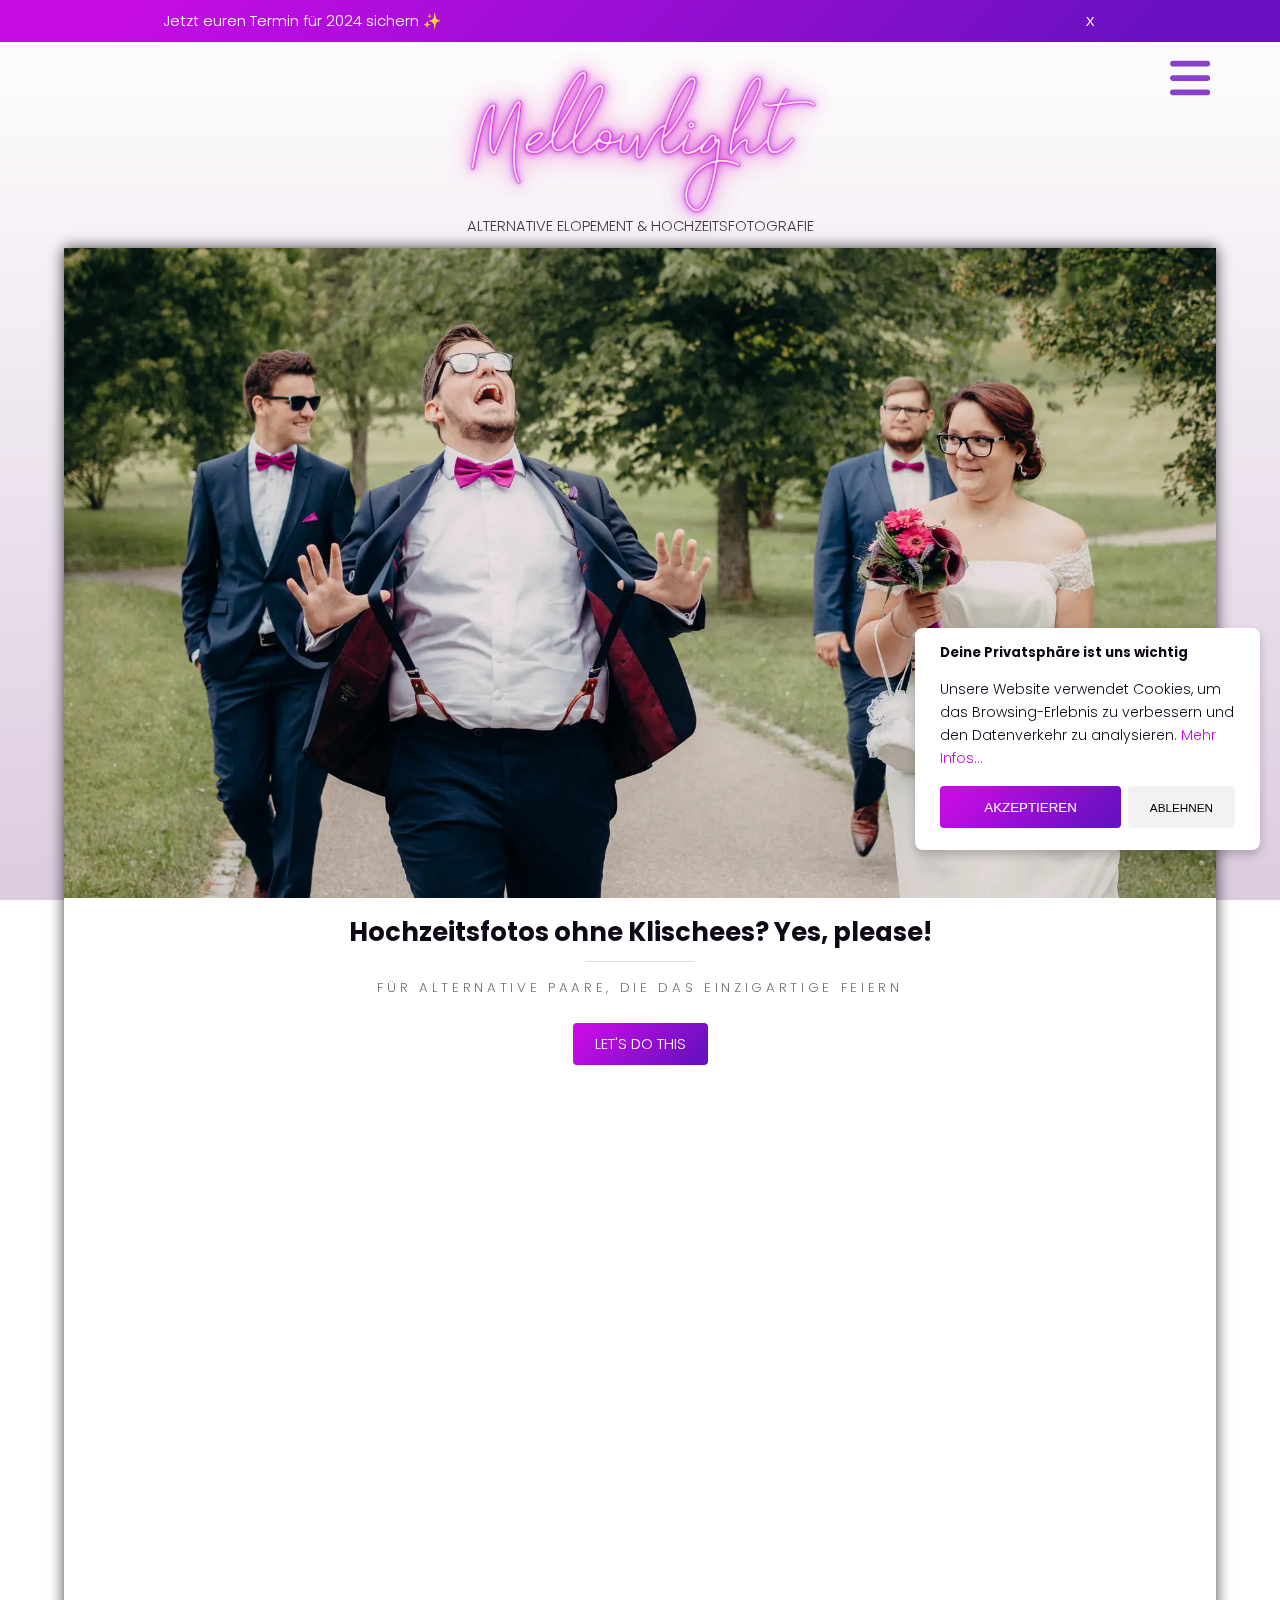
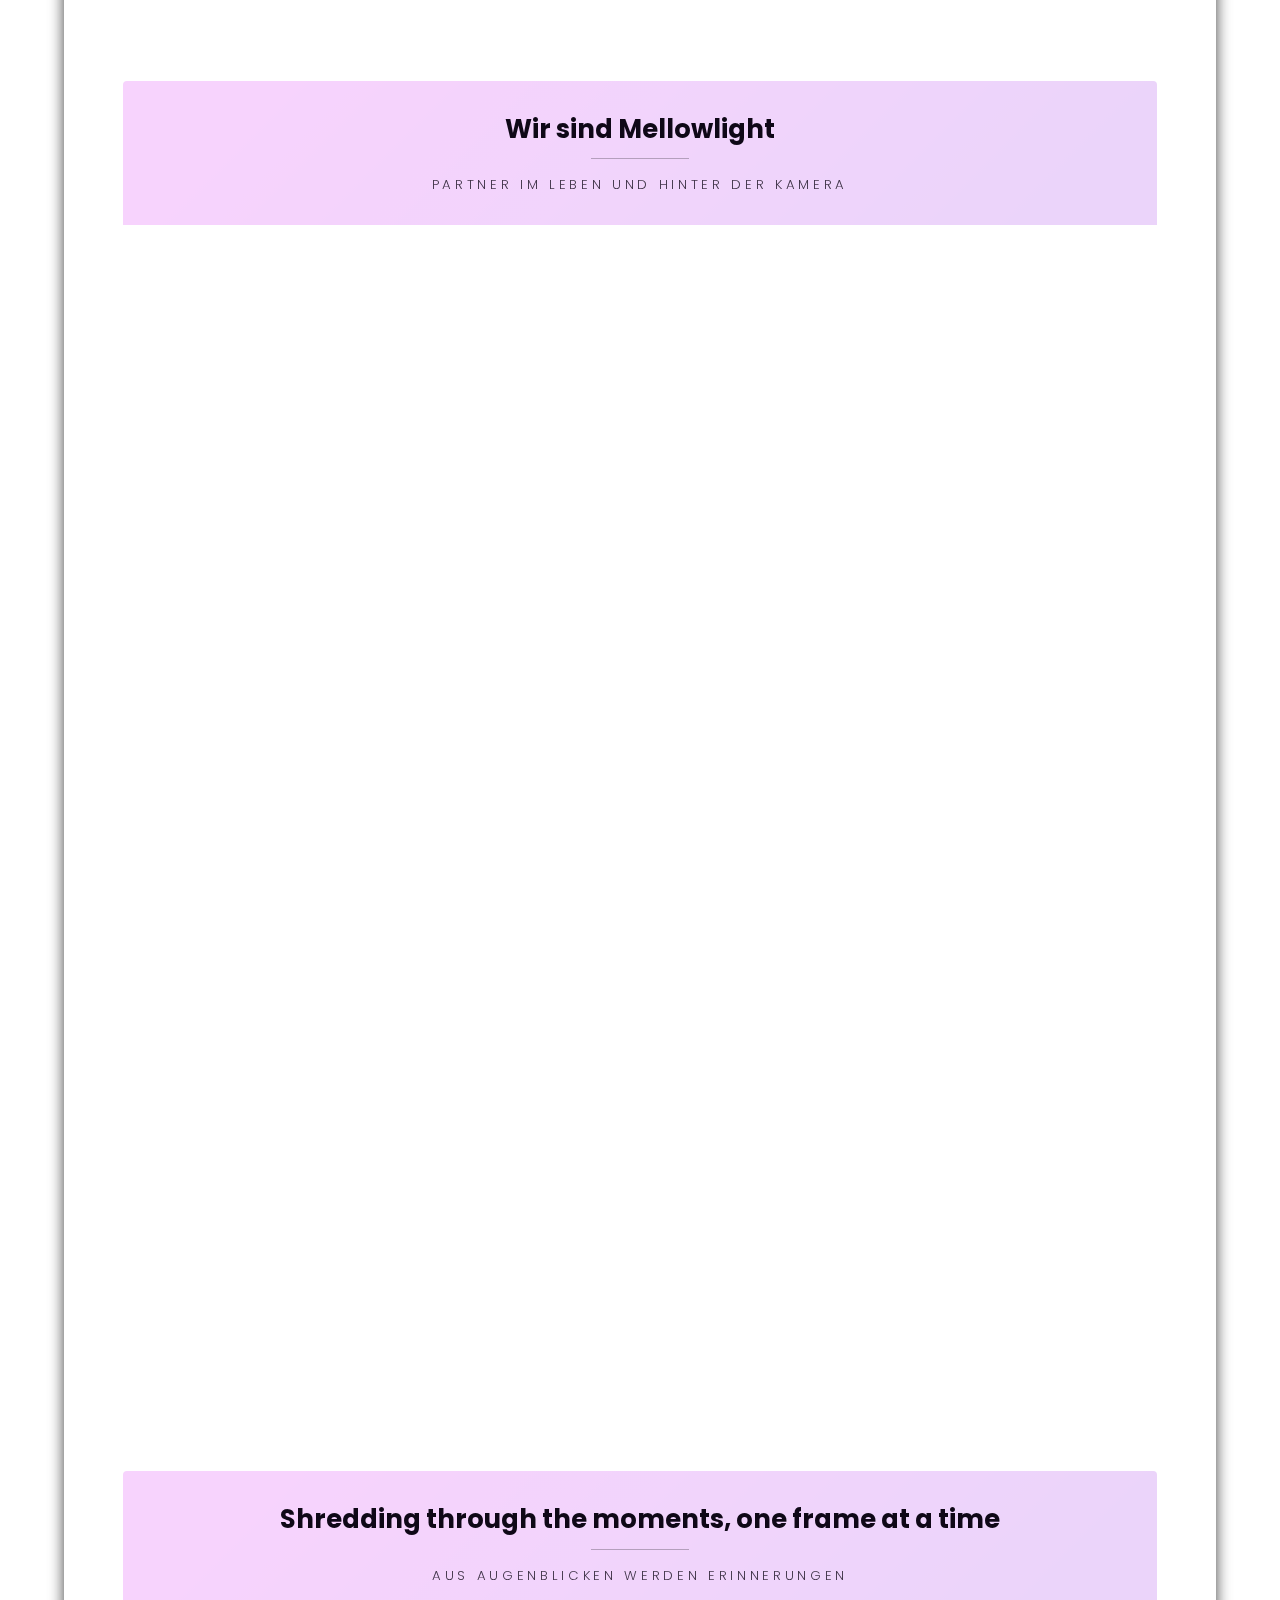
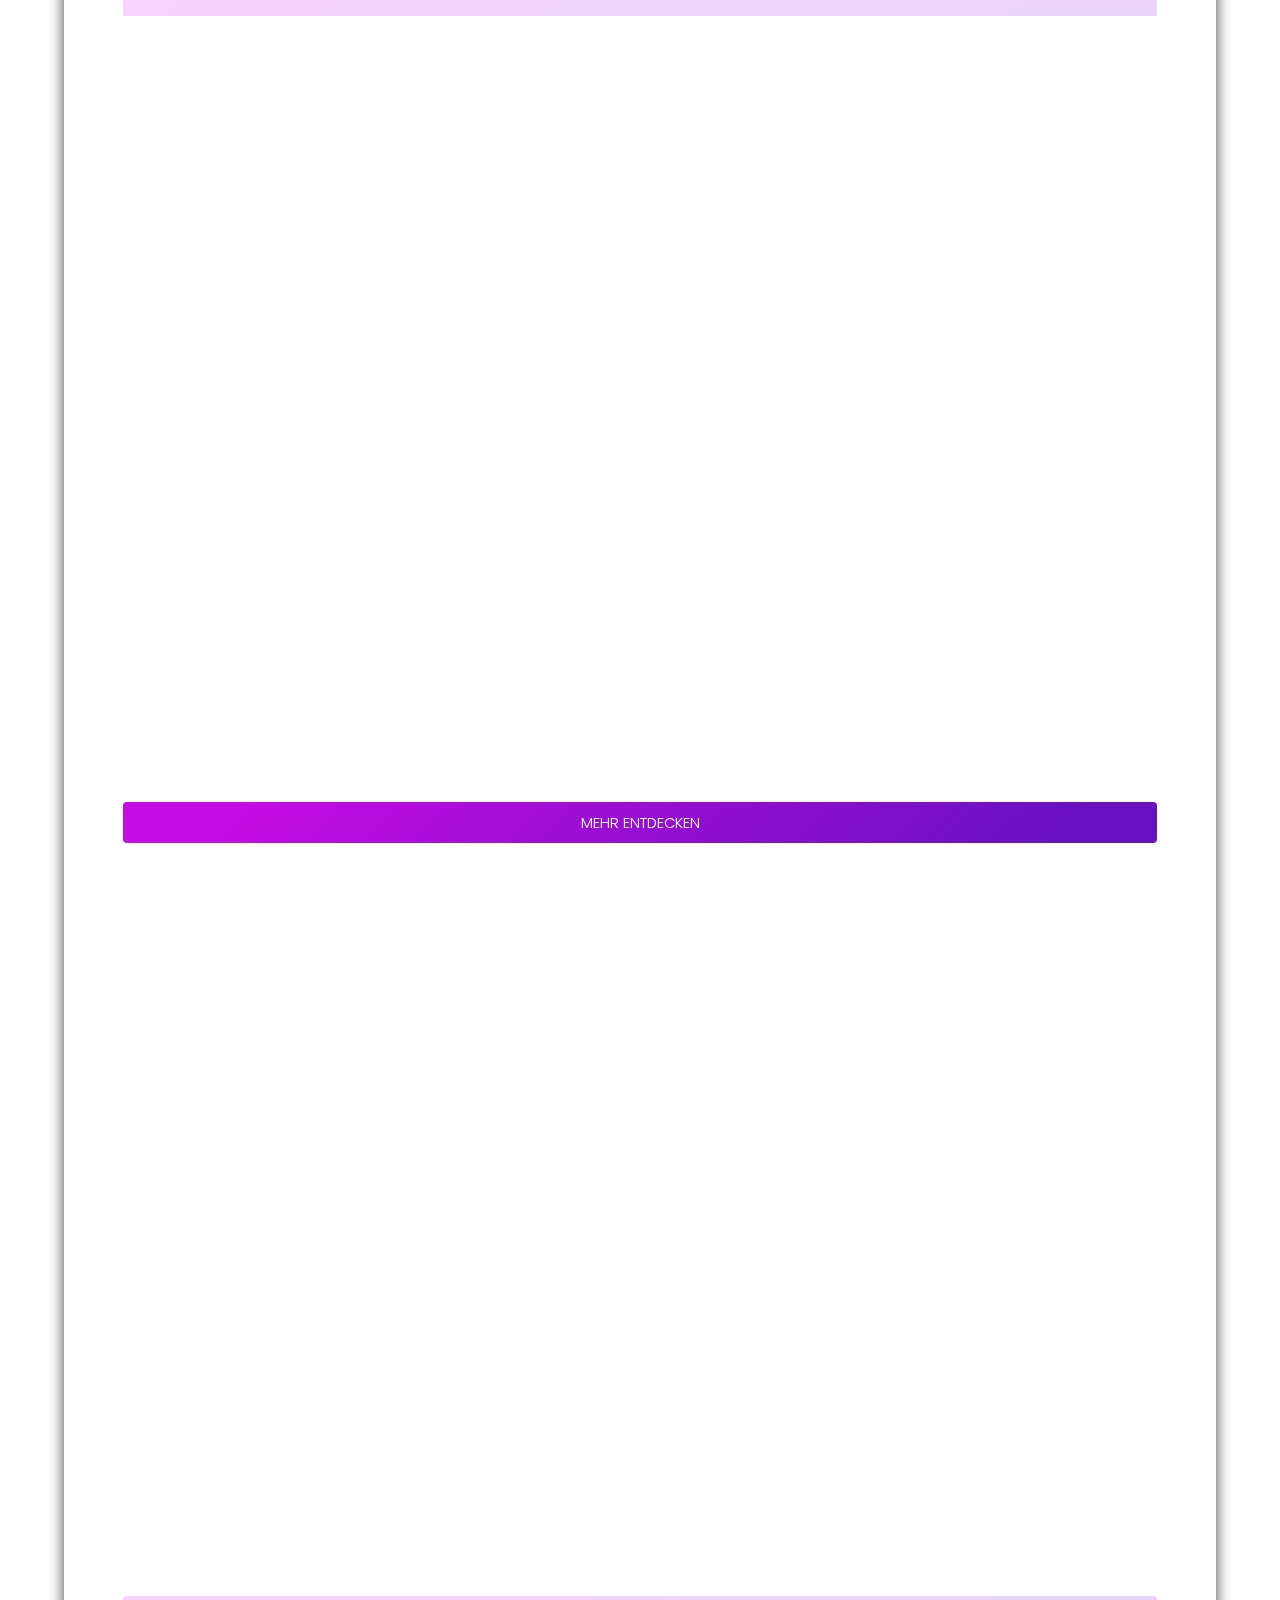
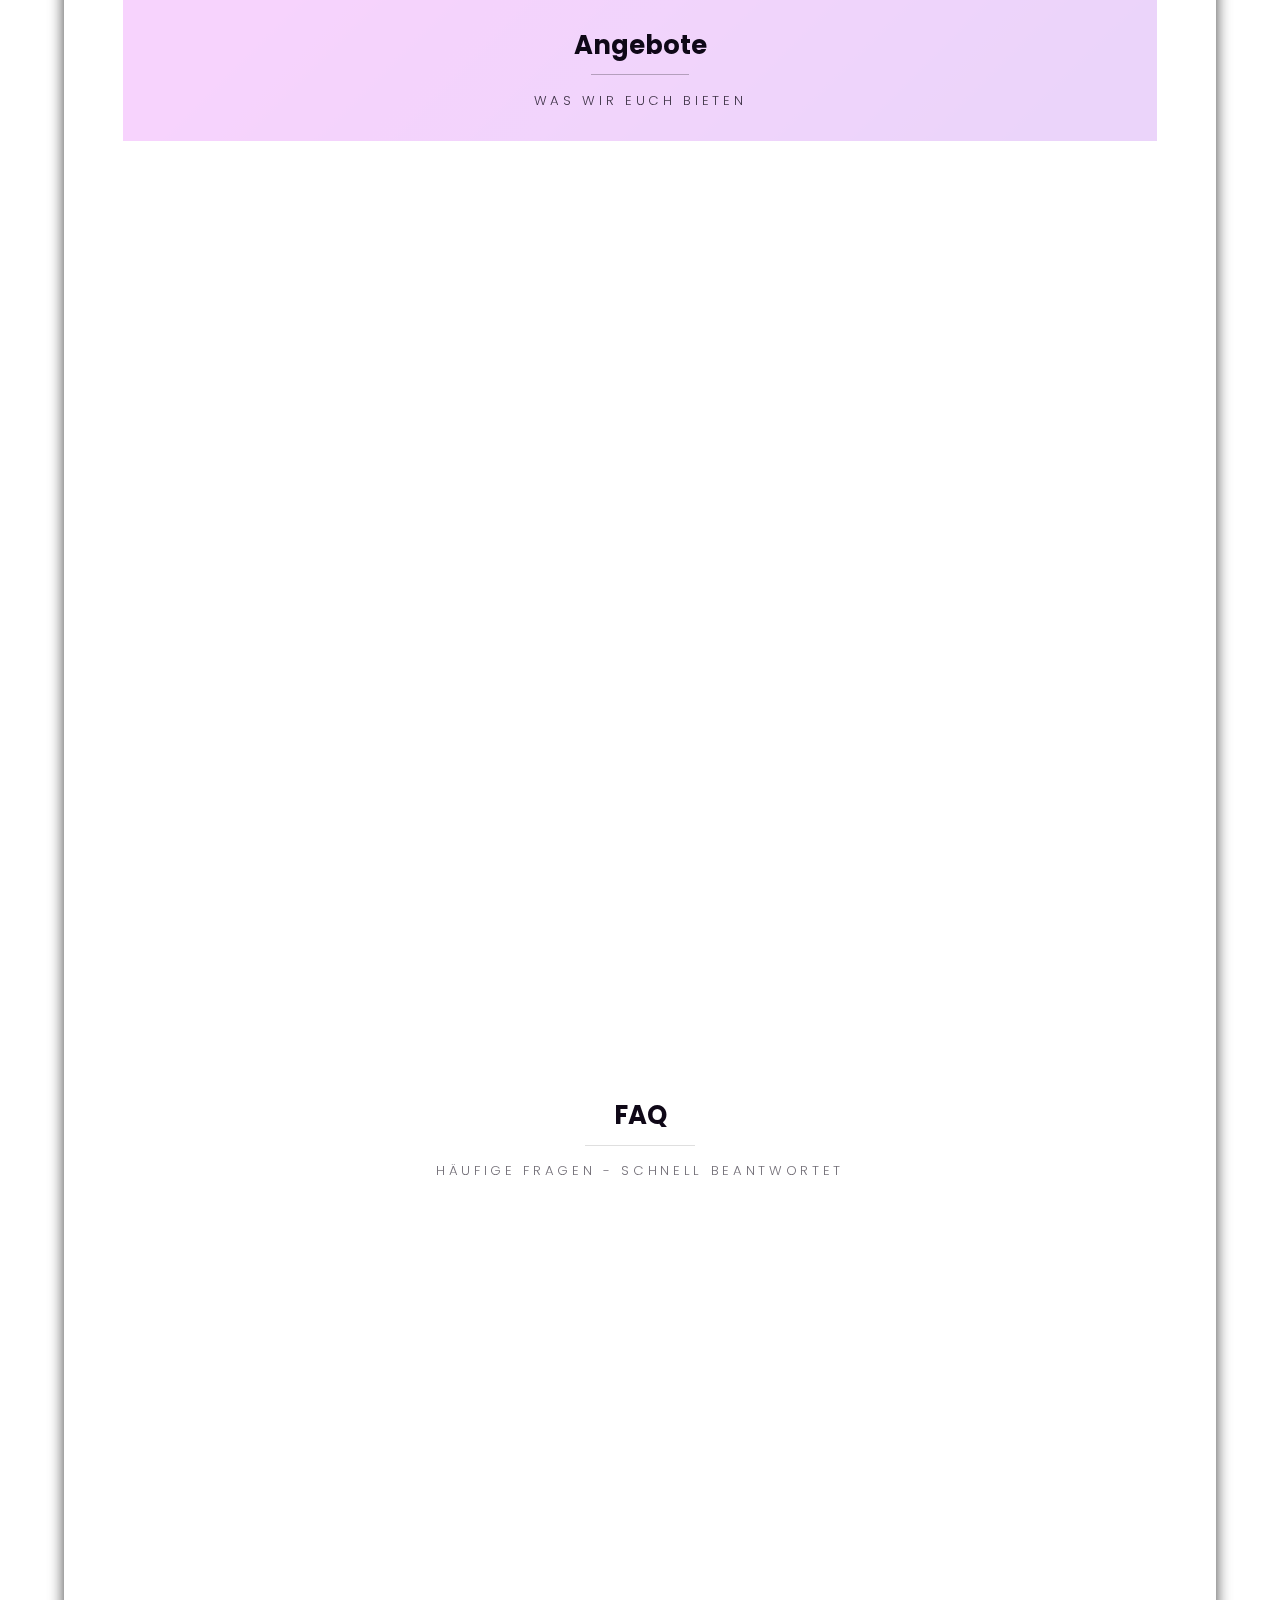
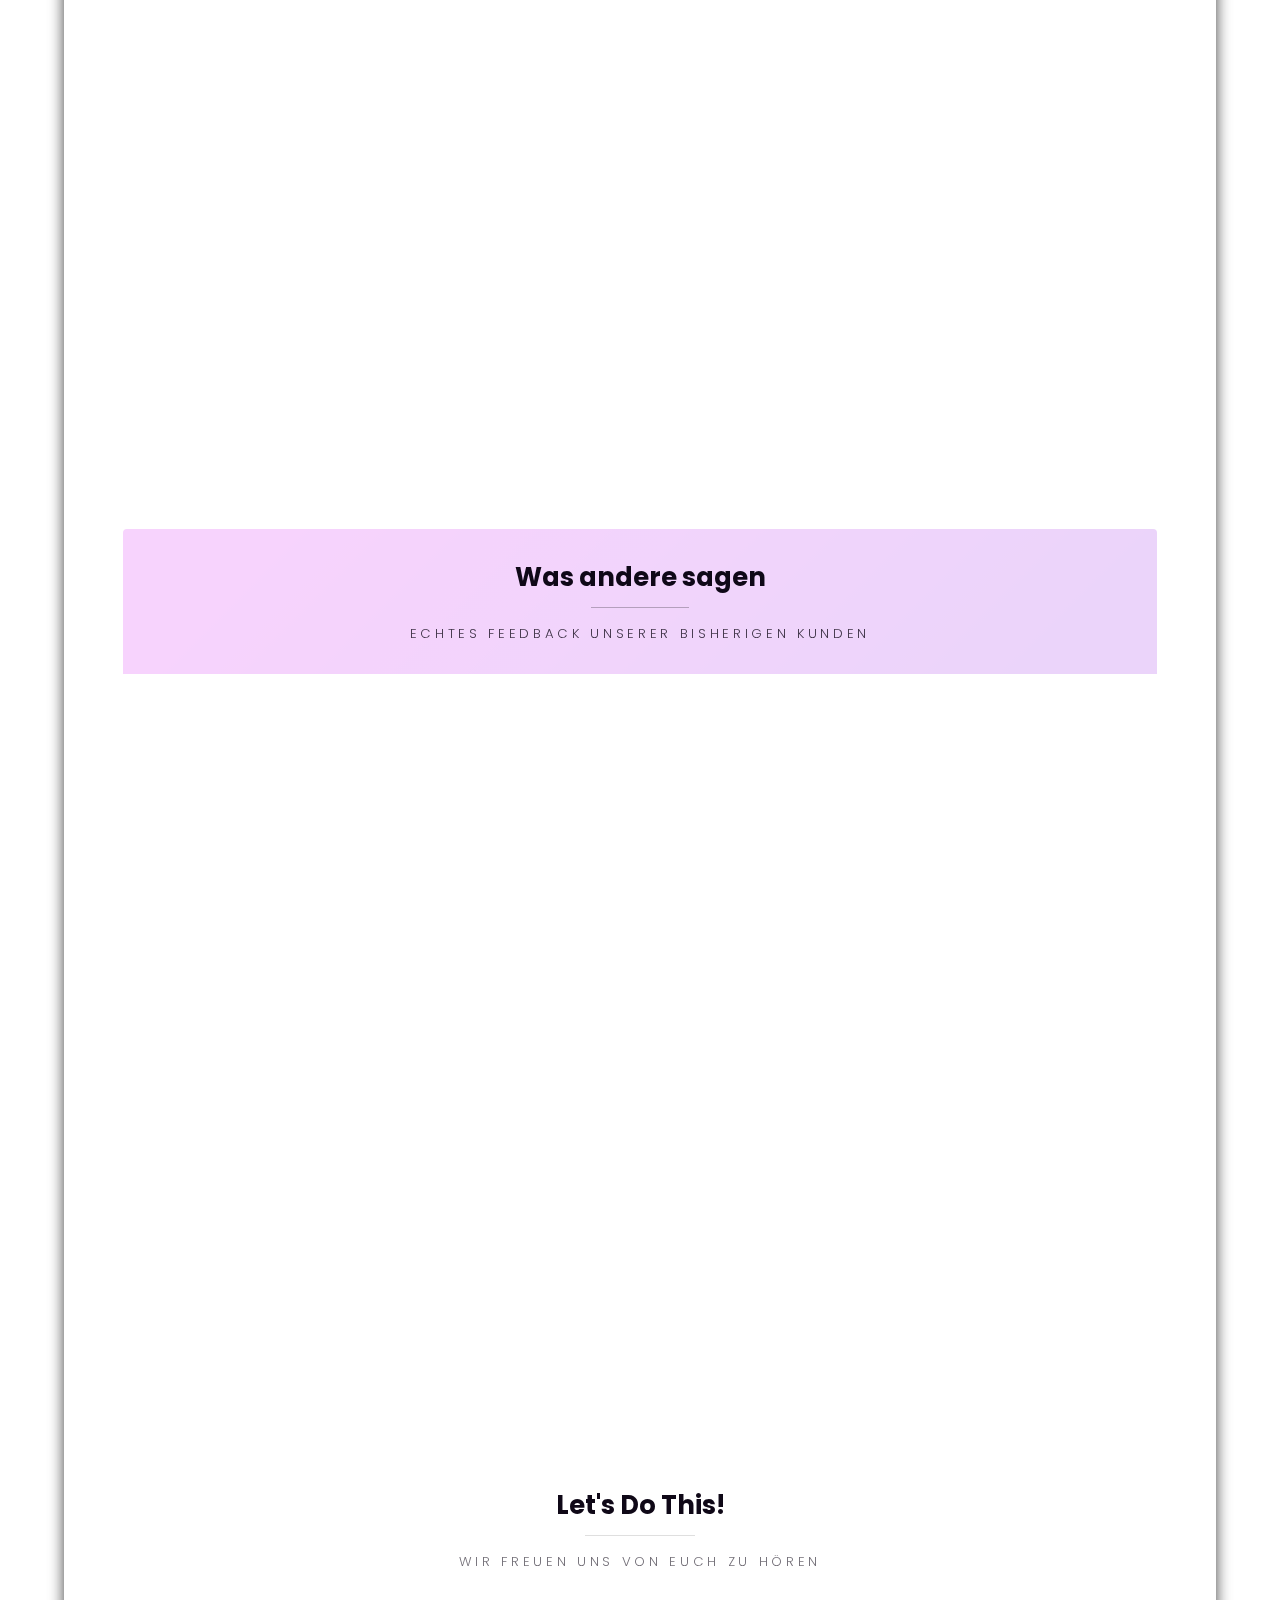
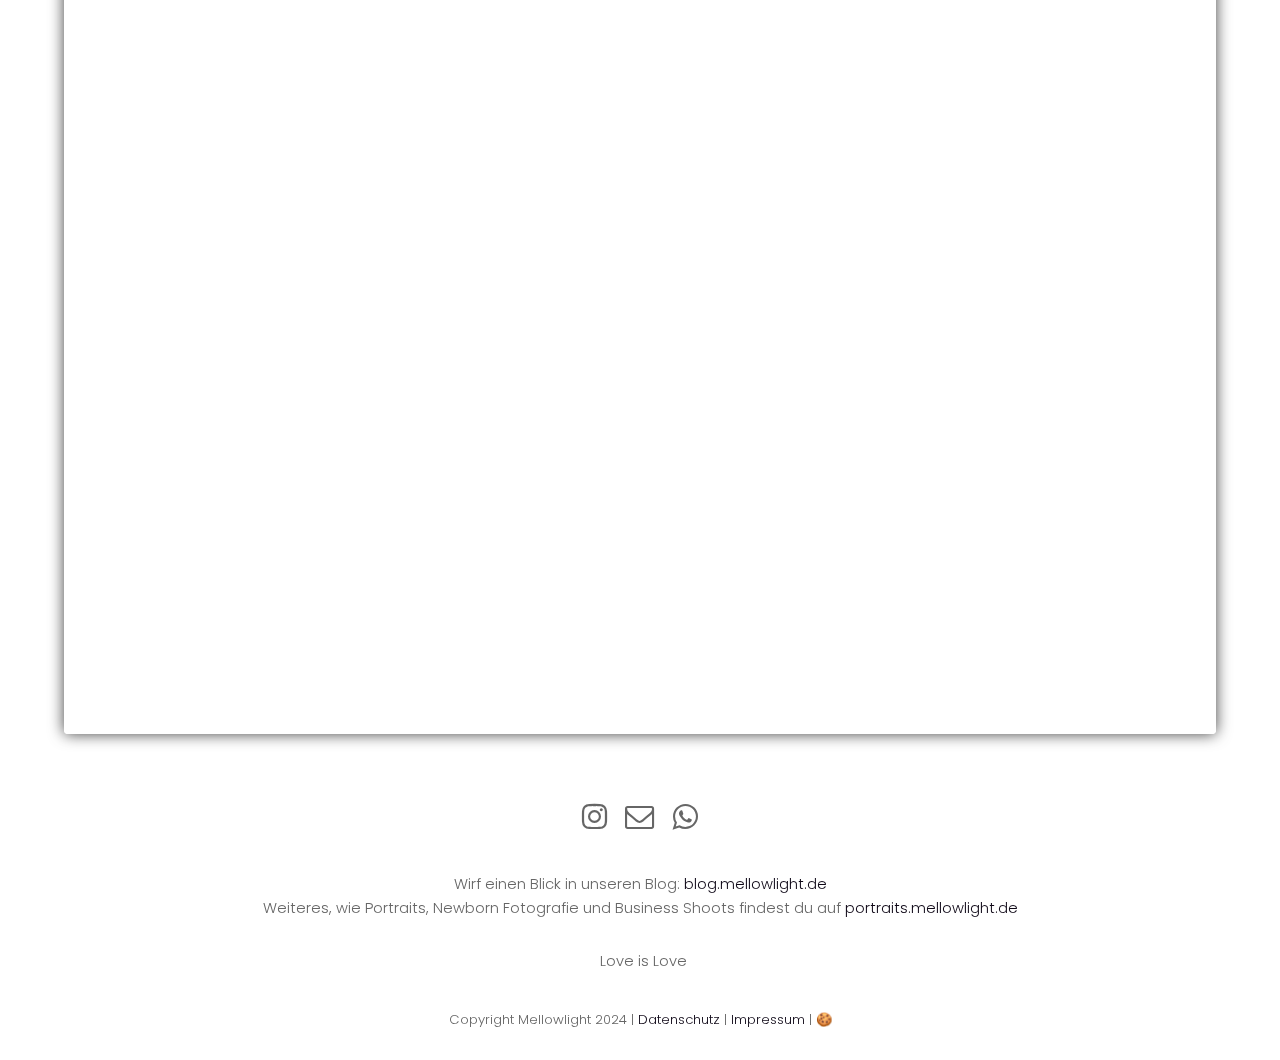
==== commit add2ee24: "rewrote texts and restructured html" ====
--- a/index.html
+++ b/index.html
@@ -3,9 +3,9 @@
 	<head>
 		<meta charset="utf-8" />
 		<meta name="viewport" content="width=device-width, initial-scale=1" />
-		<title>Mellowlight Hochzeitsfotografie - Laid back Hochzeits- und Paarfotografie</title>
+		<title>Hochzeitsfotografie x Mellowlight | Hochzeiten &amp; Elopements Berlin</title>
 		<link rel="icon" type="image/x-icon" href="/images/favicon.ico">
-		<meta name="description" content="Hochzeitsfotografie jenseits der üblichen Klischees. Als Fotografenpaar fangen wir einzigartige Momente, abseits der traditionellen Wege ein. Lasst uns eure besondere Geschichte in unvergessliche Bilder verwandeln. Mehr erfahren....">
+		<meta name="description" content="Hochzeitsfotografie ohne Klischees. Wir sind ein Berliner Fotografenpaar und begleiten alternative und ausgefallene Hochzeiten mit Foto und Video. Schreibt uns doch einfach!">
 		<meta name="keywords" content="Hochzeitsfotografie, Alternative Hochzeiten, Elopement Fotograf, Kreative Hochzeitsbilder, Entspannte Hochzeitsmomente, Mellowlight Fotografen, Hochzeitsfotograf Berlin, Hochzeitsfotograf Unterfranken, Hochzeitsfotograf Main-Spessart">
 		<meta name="author" content="Mellowlight - Marie-Claire & Martin">
 		<link rel="canonical" href="https://mellowlight.de" />
@@ -32,7 +32,6 @@
 			fbq('consent', 'revoke');
 			fbq('init', '209840151984177');
 			fbq('track', 'PageView');
-			fbq('track', 'Contact');
 		</script>
 		<noscript><img height="1" width="1" style="display:none"
 					   src="https://www.facebook.com/tr?id=209840151984177&ev=PageView&noscript=1"
@@ -60,9 +59,9 @@
 		<header id="header">
 			<nav role="navigation" class="top-right open hidden">
 				<a href="index.html" class="disc l1"><div>Home</div></a>
-				<a href="gallery.html" class="disc l2"><div>Gallerie</div></a>
-				<a href="https://blog.mellowlight.de" class="disc l3"><div>Blog</div></a>
-				<a href="about.html" class="disc l4"><div>Über uns</div></a>
+				<a href="https://blog.mellowlight.de" class="disc l2"><div>Blog</div></a>
+				<a href="about.html" class="disc l3"><div>About</div></a>
+				<a href="gallery.html" class="disc l4"><div>Galerie</div></a>
 				<a href="services.html" class="disc l5"><div>Angebote</div></a>
 				<a href="#fragen" class="disc l6"><div>FAQ</div></a>
 				<a href="#kontakt" class="disc l7"><div>Kontakt</div></a>
@@ -72,29 +71,8 @@
 			</nav>
 			<div class="logo"><a href="https://mellowlight.de">
 				<img class="logo" src="images/Mellowlight-Neon-Logo.png" alt="Mellowlight Wedding Photography"/>
-				<span>Laid back Hochzeits- und Paarfotografie</span></a></div>
-
+				<span>Alternative Elopement &amp; Hochzeitsfotografie</span></a></div>
 		</header>
-
-		<!-- Cookie Banner -->
-		<div class="cookiewrapper">
-			<header>
-				<i class="bx bx-cookie"></i>
-				<h5>Deine Privatsphäre ist uns wichtig</h5>
-			</header>
-
-			<div class="data">
-				<p>Unsere Website verwendet Cookies, um das Browsing-Erlebnis zu verbessern und den Datenverkehr zu analysieren. <a href="datenschutz.html">Mehr Infos...</a></p>
-			</div>
-
-			<div class="cookiebuttons">
-				<button class="cookiebutton special" id="acceptBtn">Akzeptieren</button>
-				<button class="cookiebutton secondary small" id="declineBtn">Ablehnen</button>
-			</div>
-		</div>
-
-		<!--BACK TO TOP-->
-		<a id="back-to-top" class=""></a>
 		<!-- Main -->
 		<section id="main">
 			<div class="inner">
@@ -106,109 +84,23 @@
 						<img class="mySlides" src="images/weddings/brautpaar-tanz-rote-blaetter.webp" alt="Brautpaar tanzt unter einem Baum mit rotem Laub" loading="lazy">
 					</div>
 					<header class="special">
-						<h2>Hochzeitsfotos ohne den klassischen Kitsch? Yes, please!</h2>
-						<p>Für Paare, die es einzigartig, authentisch und entspannt lieben</p>
+						<h1>Hochzeitsfotos ohne Klischees? Yes, please!</h1>
+						<p>Für alternative Paare, die das einzigartige feiern</p>
 						<br>
-						<a href="#kontakt" class="button special">Euer nächstes Abenteuer beginnt hier</a>
+						<a href="#kontakt" class="button special">Let's Do This</a>
 					</header>
 					<div class="content">
-						<h3 class="hidden">Willkommen bei Mellowlight Hochzeitsfotografie</h3>
+						<h2 class="hidden">Mellowlight rockt deine Hochzeitsfotos</h2>
 						<p class="hidden">
-							Wir sind spezialisiert auf authentische Hochzeitsfotografie und erzählen eure Liebesgeschichte mit echten, fröhlichen und intimen Bildern. Keine Sorge, wir werden auch die Gruppen- und Familienfotos rocken 😎 Wir schätzen all die kleinen Details, die jede Hochzeit so einzigartig machen, genauso einzigartig wie die Paare selbst.<br/>
-							Die perfekte Hochzeit ist die, die eure Handschrift trägt! Wir liefern Fotos, die ihr lieben und Erinnerungen, die ihr schätzen werdet - und, wenn wir Glück haben, ein paar lustige Insider, die ihr für immer teilen könnt!
+							Ihr wollt Hochzeitsfotografen, die eure Lovestory mit Begeisterung festhalten? Wir sind auf authentische Hochzeitsfotografie spezialisiert. Dabei  lassen wir uns nicht von Klischees einengen, sondern lieben es, ungewöhnliche Perspektiven einzunehmen und euch damit zu begeistern.<br/> 
+							Vom Getting Ready über das Brautpaarshooting bis zur After-Wedding-Party stehen wir euch als eingespieltes Team zur Seite und zeigen euch, dass ihr das coolste Brautpaar zwischen Himmel und Erde seid.
 						</p>
-						<h4 class="hidden">Für wen sind wir da?</h4>
-						<p class="hidden">
-							Unsere Arbeit richtet sich an Paare, die das Traditionelle hinter sich lassen wollen - diejenigen, die nach einer Hochzeit suchen, die so einzigartig ist wie ihre Liebe. <br/>
-							Ob ihr zu zweit ein Elopement im Heißluftballon plant, euch eher eine unbeschwerte Gartenfeier zusagt, oder ihr euer eigenes, kleines Hochzeits-Festival veranstaltet - wir sind bereit, eure Geschichte zu erzählen.<br/>
-							Uns ist es zudem besonders wichtig, nicht einfach nur ein weiterer Punkt auf eurer Hochzeitsvorbereitungsliste zu sein. Für uns seid ihr mehr als nur Kunden, immerhin sind wir bei eurer Hochzeit stets in eurer Nähe und unterstützen euch wo wir können. <br/>
-							Deshalb möchten wir euch vorab gerne in einem ungezwungenen Gespräch kennenlernen.<br/>Selbstverständlich könnt ihr auch einfach so, ohne speziellen Anlass, Paarfotos mit uns machen, wann immer ihr Lust dazu habt. 😎
-						</p>
-						<h4 class="hidden">Bucht uns für Eure Hochzeit</h4>
-						<p class="hidden">
-							Eure Geschichte wartet darauf, erzählt zu werden, und wir können es kaum erwarten, sie in Bildern festzuhalten. 
-							Schaut euch unsere Galerie an und spürt die Emotionen und stöbert gerne in unserem Blog. Wenn Ihr das Gefühl habt wir passen zusammen, dann kontaktiert uns. 
-							Wir versprechen, dass eure Fotos auch nach Jahren noch die Emotionen dieses Tages hervorrufen werden.
-						</p>
-						<p class="hidden">Wir freuen uns von euch zu hören - Marie-Claire und Martin von <span id=signatura>Mellowlight</span></p>
-						<a href="#kontakt" class="button special fit hidden">Schickt uns eine Nachricht</a>
+						<p class="hidden"><span id="signatura">🗲</span>Epic Love, Epic Photos <span id="signatura">🗲</span> <br/>  Marie-Claire und Martin von <span id=signatura>Mellowlight</span></p>
+						<a href="#kontakt" class="button special fit hidden">Teilt eure Lovestory mit uns</a>
 					</div>                            
 				</section>
-
+				<!--ABOUT US -->
 				<section class="wrapper style2">
-					<header id="galerie">
-						<h2>Ein paar unserer Lieblingsfotos</h2>
-						<p>Egal ob weit weg oder ganz nah</p>
-					</header>
-					<div id="gallery">
-						<div class="inner">
-							<div class="columns">
-
-								<div class="image fit hidden">
-									<a media="images/weddings/braeutigam-finger-pistols.webp">
-										<img src="images/weddings/thumbnails/braeutigam-finger-pistols.webp" alt="" loading="lazy"/>
-									</a>
-								</div>
-								<div class="image fit hidden">
-									<a media="images/weddings/braeutigam-jubelt-hosentraeger.webp">
-										<img src="images/weddings/thumbnails/braeutigam-jubelt-hosentraeger.webp" alt="" loading="lazy"/>
-									</a>
-								</div>
-								<div class="image fit hidden">
-									<a media="images/weddings/braeutigam-wird-von-trauzeugen-gekuesst.webp">
-										<img src="images/weddings/thumbnails/braeutigam-wird-von-trauzeugen-gekuesst.webp" alt="" loading="lazy"/>
-									</a>
-								</div>
-								<div class="image fit hidden">
-									<a media="images/weddings/braeutigam-traegt-braut.webp">
-										<img src="images/weddings/thumbnails/braeutigam-traegt-braut.webp" alt="" loading="lazy"/>
-									</a>
-								</div>
-								<div class="image fit hidden">
-									<a media="images/weddings/braut-dreht-sich-brautstrauss.webp">
-										<img src="images/weddings/thumbnails/braut-dreht-sich-brautstrauss.webp" alt="" loading="lazy"/>
-									</a>
-								</div>
-								<div class="image fit hidden">
-									<a media="images/weddings/braut-kuesst-braeutigam-auf-wange.webp">
-										<img src="images/weddings/thumbnails/braut-kuesst-braeutigam-auf-wange.webp" alt="" loading="lazy"/>
-									</a>
-								</div>
-							</div>
-							<div>
-								<a href="gallery.html" class="button special fit">Zur gesamten Galerie</a>
-							</div>
-						</div>
-					</div>
-				</section>
-				<section class="wrapper style1">
-					<div class="inner">
-						<div class="content">
-							<h4 class="hidden"> Kein Fan von Spießigkeit</h4>
-							<p class="hidden">
-								Mellowlight richtet sich weniger an Paare, die seit Jahren eine traditionelle Märchenhochzeit in der Kirche planen. <br/>
-								Uns begeistert vor allem das Ungewöhnliche, das Besondere, das, was euch als Paar einzigartig macht. Wenn ihr Bock habt, aus der Norm auszubrechen und Fotografen sucht, die nicht nur eure Vibes teilen, sondern auch jede abgefahrene Idee mitmachen und für die kein Weg zu weit ist - dann seid ihr bei uns genau richtig!<br/>
-								Außerdem lieben wir es, spontan und flexibel zu sein – immer bereit, uns auf neue Abenteuer einzulassen und unerwartete Momente festzuhalten. Daher freuen wir uns auch jederzeit auf kurzfristige Anfragen! Im besten Fall haben wir sogar noch einen freien Slot, der nur auf euch gewartet hat.
-
-							</p>
-							<h4 class="hidden">Seid ihr noch unentschlossen und fragt euch “Warum braucht man überhaupt Hochzeitsfotografen?”</h4>
-							<p class="hidden">
-								Hochzeitsfotos sind nicht nur Bilder, sondern Geschichten, Emotionen, die für immer festgehalten werden. Auch wenn die Hochzeitstorte längst vernascht ist, das Hochzeitskleid im Schrank hängt und die Blumen verwelkt sind, bleiben die besonderen Hochzeitsbilder und -filme als wertvolle Erinnerungen, die euch zurück zu den glücklichen Momenten eures Hochzeitstags bringen. Mit jedem weiteren Jahr gewinnen diese Aufnahmen an Bedeutung und Wert. Getreu dem Motto:
-							<blockquote class="hidden">Hochzeitsfotos sind erst teuer, dann wertvoll und später unbezahlbar.</blockquote>
-							<p class="hidden">Uns macht es Spaß, diese einzigartigen Augenblicke festzuhalten, damit eure Erinnerungen lange Zeit lebendig bleiben.</p>
-							<p/><p/>  
-							<a href="#kontakt" class="button special fit hidden">Schickt uns eine Nachricht</a>                      
-						</div>
-					</div>
-				</section>
-
-				<section id="white-white">
-					<div class="header__bg">
-						<img class="image" id="parallax" src="images/stacked-waves-2.svg"/>
-					</div>
-				</section>
-				<!--ABOUT US -->
-				<section class="wrapper style1">
 					<header id="wir">
 						<h2>Wir sind Mellowlight</h2>
 						<p>Partner im Leben und hinter der Kamera</p>
@@ -223,16 +115,101 @@
 							</div>
 						</a>
 						<div class="inner">
-							<header>
-								<h4 id="signatura">Schön, dass ihr hier seid.</h4>
-							</header>
+							<div>
+								<h4 id="signatura">Your biggest Fans</h4>
+							</div>
 							<br/>
-							<p>Wir sind Marie-Claire und Martin, und wir möchten, dass euer Hochzeits- oder Elopement-Tag nicht nur außergewöhnlich, sondern auch voller Freude ist und stressfrei verläuft.  Fühlt euch frei, euch auszudrücken - lasst uns eure verrücktesten Ideen hören und sie gemeinsam verwirklichen. <br/>
-								Uns ist es wichtig, dass ihr das Gefühl habt, keine Hochzeitsfotografen, sondern zwei neue beste Freunde engagiert zu haben, die mit euch die einzigartige Atmosphäre eures Tages unvergesslich machen.</p>
-						</div>
-					</div>
-					<div class="content" id>
-						<a href="about.html" class="button special fit">Mehr über uns</a>
+							<p>Wir sind Marie-Claire und Martin, und wir möchten, dass euer Hochzeits- oder Elopement-Tag nicht nur außergewöhnlich ist, sondern stressfrei verläuft. Ihr müsst euch nicht verstellen - lasst uns eure verrücktesten Ideen hören und sie gemeinsam verwirklichen. <br/>
+								Uns ist es wichtig, dass ihr das Gefühl habt, keine Hochzeitsfotografen, sondern zwei neue beste Freunde engagiert zu haben, die euren einzigartigen Hochzeitstag mit euch rocken und unvergesslich machen.</p>
+								<div class="content" id>
+									<a href="about.html" class="button special fit">Unsere Story</a>
+								</div>
+						</div>
+					</div>
+					
+				</section>
+				<section id="white-white">
+					<div class="header__bg">
+						<img class="image" id="parallax" src="images/stacked-waves-2.svg"/>
+					</div>
+				</section>
+				<section class="wrapper style1">
+					<div class="inner">
+						<div class="content">
+							<h3 class="hidden">It’s a match: Brautpaare zu denen unsere Hochzeitsfotografie passt</h3>
+							<p class="hidden">
+								Mellowlight richtet sich weniger an Paare, die seit Jahren eine traditionelle Märchenhochzeit in der Kirche planen. 
+								Uns begeistert vor allem das Ungewöhnliche, das Besondere, das, was euch als Paar einzigartig macht. Wenn ihr Bock habt, aus der Norm auszubrechen und Fotografen sucht, die nicht nur eure Vibes teilen, sondern auch jede abgefahrene Idee mitmachen und für die kein Weg zu weit ist - dann seid ihr bei uns genau richtig!<br/>
+								Außerdem lieben wir es, spontan und flexibel zu sein – immer bereit, uns auf neue Abenteuer einzulassen und unerwartete Momente festzuhalten. Daher freuen wir uns auch jederzeit auf kurzfristige Anfragen! Im besten Fall haben wir sogar noch einen freien Slot, der nur auf euch gewartet hat.
+							</p>
+							<a href="#kontakt" class="button special fit hidden">It's a match!</a>                      
+						</div>
+					</div>
+				</section>
+
+				<section class="wrapper style2">
+					<header id="galerie">
+						<h2>Shredding through the moments, one frame at a time</h2>
+						<p>Aus Augenblicken werden Erinnerungen</p>
+					</header>
+					<div id="gallery">
+						<div class="inner">
+							<div class="columns">
+
+								<div class="image fit hidden">
+									<a media="images/weddings/braeutigam-finger-pistols.webp">
+										<img src="images/weddings/thumbnails/braeutigam-finger-pistols.webp" alt="" loading="lazy"/>
+									</a>
+								</div>
+								<div class="image fit hidden">
+									<a media="images/weddings/braeutigam-jubelt-hosentraeger.webp">
+										<img src="images/weddings/thumbnails/braeutigam-jubelt-hosentraeger.webp" alt="" loading="lazy"/>
+									</a>
+								</div>
+								<div class="image fit hidden">
+									<a media="images/weddings/braeutigam-wird-von-trauzeugen-gekuesst.webp">
+										<img src="images/weddings/thumbnails/braeutigam-wird-von-trauzeugen-gekuesst.webp" alt="" loading="lazy"/>
+									</a>
+								</div>
+								<div class="image fit hidden">
+									<a media="images/weddings/braeutigam-traegt-braut.webp">
+										<img src="images/weddings/thumbnails/braeutigam-traegt-braut.webp" alt="" loading="lazy"/>
+									</a>
+								</div>
+								<div class="image fit hidden">
+									<a media="images/weddings/braut-dreht-sich-brautstrauss.webp">
+										<img src="images/weddings/thumbnails/braut-dreht-sich-brautstrauss.webp" alt="" loading="lazy"/>
+									</a>
+								</div>
+								<div class="image fit hidden">
+									<a media="images/weddings/braut-kuesst-braeutigam-auf-wange.webp">
+										<img src="images/weddings/thumbnails/braut-kuesst-braeutigam-auf-wange.webp" alt="" loading="lazy"/>
+									</a>
+								</div>
+							</div>
+							<div>
+								<a href="gallery.html" class="button special fit">Mehr entdecken</a>
+							</div>
+						</div>
+					</div>
+				</section>
+				<section id="white-white">
+					<div class="header__bg">
+						<img class="image" id="parallax" src="images/stacked-waves-2.svg"/>
+					</div>
+				</section>
+				<section class="wrapper style1">
+					<div class="inner">
+						<div class="content">
+							<h3 class="hidden">Unverwechselbare Aufnahmen für unverwechselbare Paare</h3>
+							<p class="hidden">
+								Unsere Arbeit richtet sich an Paare, die das Traditionelle hinter sich lassen wollen - diejenigen, die nach einer Hochzeit suchen, die so einzigartig ist wie ihre Liebe. <br/>
+								Ob ihr zu zweit ein Elopement im Heißluftballon plant, euch eher eine unbeschwerte Gartenfeier zusagt, oder ihr euer eigenes, kleines Hochzeits-Festival veranstaltet - wir sind bereit, eure Geschichte zu erzählen.<br/>
+								Uns ist es zudem besonders wichtig, nicht einfach nur ein weiterer Punkt auf eurer Hochzeitsvorbereitungsliste zu sein. Für uns seid ihr mehr als nur Kunden, immerhin sind wir bei eurer Hochzeit stets in eurer Nähe und unterstützen euch wo wir können. <br/>
+								Deshalb möchten wir euch vorab gerne in einem ungezwungenen Gespräch kennenlernen.<br/>Selbstverständlich könnt ihr auch einfach so, ohne speziellen Anlass, Paarfotos mit uns machen, wann immer ihr Lust dazu habt. 😎
+							</p>
+							<a href="#kontakt" class="button special fit hidden">Schreibt uns</a>                      
+						</div>
 					</div>
 				</section>
 
@@ -455,18 +432,18 @@
 
 							<div class="active">
 								<div class="img"><img src="images/testimonials/n-m.webp" alt="" loading="lazy"></div>
-								<h1>N + M</h1> 
+								<h3>N + M</h3> 
 								<p>
 									Wir haben gerade zusammen alle Fotos angeschaut und sind absolut begeistert! Deine Fotos sind mega schön geworden und spiegeln genau unseren Tag wieder mit allen Emotionen und Details 🥰 Du hast wirklich Talent alle kleinen besonderen Momente vollkommen einzufangen! Vielen Dank für die wunderbaren Bilder!</p>             
 							</div>
 							<div>
 								<div class="img"><img src="images/testimonials/l-j.webp" alt="" loading="lazy"></div>
-								<h1>L + J</h1>   
+								<h3>L + J</h3>   
 								<p>Wir haben uns über die Bilder sehr gefreut, sie sind sehr schön geworden. Ich freue mich auch sehr, dass ich jedem Gast mindestens ein besonders gut gelungenes Bild von ihm bzw. ihr schenken konnte (wenn nicht sogar mehr als eines). Hab vielen Dank für alles.</p>                    
 							</div>
 							<div>
 								<div class="img"><img src="images/testimonials/m-d.webp" alt="" loading="lazy"></div>
-								<h1>M + D</h1> 
+								<h3>M + D</h3> 
 								<p>
 									Wir sind mega glücklich und könnten 100 Mal Danke sagen - war alles echt super und die Bilder sind sooo schön 😍😍😍
 									<br/>Haben auch alle nochmal gesagt wie lieb und toll ihr wart - wie ein Teil der Familie 🥰
@@ -474,7 +451,7 @@
 							</div>
 							<div>
 								<div class="img"><img src="images/testimonials/s-m.webp" alt="" loading="lazy"></div>
-								<h1>S + M</h1> 
+								<h3>S + M</h3> 
 								<p>Wir wollten uns nochmal für den gelungenen Abschluss und dein tolles Shooting bedanken! Das sind tolle Bilder geworden und eine super Erinnerung für uns! Herzlichen Dank dafür!</p>
 							</div>
 						</div>
@@ -490,13 +467,13 @@
 				<!--CONTACT -->			
 				<section class="wrapper style1">
 					<header>
-						<h2>Lasst uns ins Gespräch kommen!</h2>
+						<h2>Let's Do This!</h2>
 						<p>Wir freuen uns von euch zu hören</p>
 					</header>
 					<div class="content">
 						<div class="row 200%">
 							<div class="6u 12u$(medium) hidden">
-								<img class="image fit flush" src="images/weddings/brautpaar-sonnenuntergang.webp" loading="lazy"/>
+								<img class="image fit flush" src="images/Marie-Claire-und-Martin.webp" loading="lazy"/>
 
 							</div>
 							<div class="6u 12u$(medium)" id="kontakt">
@@ -546,6 +523,26 @@
 			-->
 			</div>
 		</section>
+		
+		<!-- Cookie Banner -->
+		<div class="cookiewrapper">
+			<header>
+				<i class="bx bx-cookie"></i>
+				<h5>Deine Privatsphäre ist uns wichtig</h5>
+			</header>
+
+			<div class="data">
+				<p>Unsere Website verwendet Cookies, um das Browsing-Erlebnis zu verbessern und den Datenverkehr zu analysieren. <a href="datenschutz.html">Mehr Infos...</a></p>
+			</div>
+
+			<div class="cookiebuttons">
+				<button class="cookiebutton special" id="acceptBtn">Akzeptieren</button>
+				<button class="cookiebutton secondary small" id="declineBtn">Ablehnen</button>
+			</div>
+		</div>
+
+		<!--BACK TO TOP-->
+		<a id="back-to-top" class=""></a>
 
 		<!-- Footer -->
 		<footer id="footer">
--- a/assets/css/main.min.css
+++ b/assets/css/main.min.css
@@ -1 +1 @@
-@import url(font-awesome.min.css);@import url(poppins.min.css);@import url(Signatura-Monoline.min.css);*,.row,:after,:before{-moz-box-sizing:border-box;-webkit-box-sizing:border-box}#after-image,.image img,article,aside,details,figcaption,figure,footer,header,hgroup,menu,nav,pre code,section{display:block}.box header h2,.select-wrapper,sub,sup{position:relative}.icon:before,.select-wrapper:before,input[type=checkbox]+label:before,input[type=radio]+label:before{-moz-osx-font-smoothing:grayscale;-webkit-font-smoothing:antialiased;text-transform:none!important}.wrapper.style2 header h2,b,h1,h2,h3,h4,h5,h6,header p,input,select,strong,textarea{color:#0f0817}.table-wrapper,pre{-webkit-overflow-scrolling:touch}.align-left,table th{text-align:left}.box header p,.wrapper>header p,p.special{text-transform:uppercase;letter-spacing:.25rem}body:after,nav{position:fixed}#back-to-top::after,.icon:before,.select-wrapper:before{font-family:FontAwesome;font-weight:400}.sl-wrapper .sl-close,.sl-wrapper .sl-navigation button{filter:brightness(0) saturate(100%) invert(96%) sepia(3%) saturate(1942%) hue-rotate(197deg) brightness(101%) contrast(92%)}.copyright a:hover,.data p a:hover,.footerlinks a:hover,a{text-decoration:underline}.footerlinks img,ul.actions li{vertical-align:middle}.image.fit img.mySlides,img#parallax{object-fit:cover;object-position:center}a,abbr,acronym,address,applet,article,aside,audio,b,big,blockquote,body,canvas,caption,center,cite,code,dd,del,details,dfn,div,dl,dt,em,embed,fieldset,figcaption,figure,footer,form,h1,h2,h3,h4,h5,h6,header,hgroup,html,i,iframe,img,ins,kbd,label,legend,li,mark,menu,nav,object,ol,output,p,pre,q,ruby,s,samp,section,small,span,strike,strong,sub,summary,sup,table,tbody,td,tfoot,th,thead,time,tr,tt,u,ul,var,video{margin:0;padding:0;border:0;font-size:100%;font:inherit;vertical-align:baseline}blockquote,em,i{font-style:italic}img{pointer-events:none}blockquote,q{quotes:none}blockquote:after,blockquote:before,q:after,q:before{content:'';content:none}table{border-collapse:collapse;border-spacing:0;margin:0 0 2rem;width:100%}body{-webkit-text-size-adjust:none;-ms-overflow-style:scrollbar;background:#fff}html{scroll-behavior:smooth;font-size:13pt}*,:after,:before{box-sizing:border-box}.container{margin-left:auto;margin-right:auto;width:80rem}.container.\31 25\25{width:100%;max-width:100rem;min-width:80rem}.container.\37 5\25{width:60rem}.container.\35 0\25{width:40rem}.container.\32 5\25{width:20rem}@media screen and (max-width:1680px){.container.\31 25\25{width:100%;max-width:100rem;min-width:80rem}.container.\37 5\25{width:60rem}.container.\35 0\25{width:40rem}.container.\32 5\25{width:20rem}.container{width:80rem}.row>*{padding:0 0 0 2rem}.row{margin:0 0 -1px -2rem}.row.uniform>*{padding:2rem 0 0 2rem}.row.uniform{margin:-2rem 0 -1px -2rem}.row.\32 00\25>*{padding:0 0 0 4rem}.row.\32 00\25{margin:0 0 -1px -4rem}.row.uniform.\32 00\25>*{padding:4rem 0 0 4rem}.row.uniform.\32 00\25{margin:-4rem 0 -1px -4rem}.row.\31 50\25>*{padding:0 0 0 3rem}.row.\31 50\25{margin:0 0 -1px -3rem}.row.uniform.\31 50\25>*{padding:3rem 0 0 3rem}.row.uniform.\31 50\25{margin:-3rem 0 -1px -3rem}.row.\35 0\25>*{padding:0 0 0 1rem}.row.\35 0\25{margin:0 0 -1px -1rem}.row.uniform.\35 0\25>*{padding:1rem 0 0 1rem}.row.uniform.\35 0\25{margin:-1rem 0 -1px -1rem}.row.\32 5\25>*{padding:0 0 0 .5rem}.row.\32 5\25{margin:0 0 -1px -.5rem}.row.uniform.\32 5\25>*{padding:.5rem 0 0 .5rem}.row.uniform.\32 5\25{margin:-.5rem 0 -1px -.5rem}.\31 2u\24\28xlarge\29,.\31 2u\28xlarge\29{width:100%;clear:none;margin-left:0}.\31 1u\24\28xlarge\29,.\31 1u\28xlarge\29{width:91.6666666667%;clear:none;margin-left:0}.\31 0u\24\28xlarge\29,.\31 0u\28xlarge\29{width:83.3333333333%;clear:none;margin-left:0}.\39 u\24\28xlarge\29,.\39 u\28xlarge\29{width:75%;clear:none;margin-left:0}.\38 u\24\28xlarge\29,.\38 u\28xlarge\29{width:66.6666666667%;clear:none;margin-left:0}.\37 u\24\28xlarge\29,.\37 u\28xlarge\29{width:58.3333333333%;clear:none;margin-left:0}.\36 u\24\28xlarge\29,.\36 u\28xlarge\29{width:50%;clear:none;margin-left:0}.\35 u\24\28xlarge\29,.\35 u\28xlarge\29{width:41.6666666667%;clear:none;margin-left:0}.\34 u\24\28xlarge\29,.\34 u\28xlarge\29{width:33.3333333333%;clear:none;margin-left:0}.\33 u\24\28xlarge\29,.\33 u\28xlarge\29{width:25%;clear:none;margin-left:0}.\32 u\24\28xlarge\29,.\32 u\28xlarge\29{width:16.6666666667%;clear:none;margin-left:0}.\31 u\24\28xlarge\29,.\31 u\28xlarge\29{width:8.3333333333%;clear:none;margin-left:0}.\31 0u\24\28xlarge\29+*,.\31 1u\24\28xlarge\29+*,.\31 2u\24\28xlarge\29+*,.\31 u\24\28xlarge\29+*,.\32 u\24\28xlarge\29+*,.\33 u\24\28xlarge\29+*,.\34 u\24\28xlarge\29+*,.\35 u\24\28xlarge\29+*,.\36 u\24\28xlarge\29+*,.\37 u\24\28xlarge\29+*,.\38 u\24\28xlarge\29+*,.\39 u\24\28xlarge\29+*{clear:left}.\-11u\28xlarge\29{margin-left:91.66667%}.\-10u\28xlarge\29{margin-left:83.33333%}.\-9u\28xlarge\29{margin-left:75%}.\-8u\28xlarge\29{margin-left:66.66667%}.\-7u\28xlarge\29{margin-left:58.33333%}.\-6u\28xlarge\29{margin-left:50%}.\-5u\28xlarge\29{margin-left:41.66667%}.\-4u\28xlarge\29{margin-left:33.33333%}.\-3u\28xlarge\29{margin-left:25%}.\-2u\28xlarge\29{margin-left:16.66667%}.\-1u\28xlarge\29{margin-left:8.33333%}}@media screen and (max-width:1280px){.container.\31 25\25{width:100%;max-width:81.25rem;min-width:65rem}.container.\37 5\25{width:48.75rem}.container.\35 0\25{width:32.5rem}.container.\32 5\25{width:16.25rem}.container{width:65rem}}@media screen and (max-width:980px){.container.\31 25\25{width:100%;max-width:112.5%;min-width:90%}.container.\37 5\25{width:67.5%}.container.\35 0\25{width:45%}.container.\32 5\25{width:22.5%}.container{width:90%}}.row{border-bottom:1px solid transparent;box-sizing:border-box;margin:0 0 -1px -2rem}.\31 0u,.\31 0u\24,.\31 1u,.\31 1u\24,.\31 2u,.\31 2u\24,.\31 u,.\31 u\24,.\32 u,.\32 u\24,.\33 u,.\33 u\24,.\34 u,.\34 u\24,.\35 u,.\35 u\24,.\36 u,.\36 u\24,.\37 u,.\37 u\24,.\38 u,.\38 u\24,.\39 u,.\39 u\24{clear:none;margin-left:0}.row>*{float:left;-moz-box-sizing:border-box;-webkit-box-sizing:border-box;box-sizing:border-box;padding:0 0 0 2rem}.row:after,.row:before{content:'';display:block;clear:both;height:0}.cookiewrapper .data,.row.uniform>*>:first-child{margin-top:0}.box>:last-child,.box>:last-child>:last-child,.box>:last-child>:last-child>:last-child,.row.uniform>*>:last-child,ul.actions.fit li>*,ul.actions.vertical li>*{margin-bottom:0}.row.\30 \25>*,.row.uniform.\30 \25>*{padding:0}.row.\30 \25,.row.uniform.\30 \25{margin:0 0 -1px}.row.uniform>*{padding:2rem 0 0 2rem}.row.uniform{margin:-2rem 0 -1px -2rem}.row.\32 00\25>*{padding:0 0 0 4rem}.row.\32 00\25{margin:0 0 -1px -4rem}.row.uniform.\32 00\25>*{padding:4rem 0 0 4rem}.row.uniform.\32 00\25{margin:-4rem 0 -1px -4rem}.row.\31 50\25>*{padding:0 0 0 3rem}.row.\31 50\25{margin:0 0 -1px -3rem}.row.uniform.\31 50\25>*{padding:3rem 0 0 3rem}.row.uniform.\31 50\25{margin:-3rem 0 -1px -3rem}.row.\35 0\25>*{padding:0 0 0 1rem}.row.\35 0\25{margin:0 0 -1px -1rem}.row.uniform.\35 0\25>*{padding:1rem 0 0 1rem}.row.uniform.\35 0\25{margin:-1rem 0 -1px -1rem}.row.\32 5\25>*,ul.actions.fit.small li{padding:0 0 0 .5rem}.row.\32 5\25{margin:0 0 -1px -.5rem}.row.uniform.\32 5\25>*{padding:.5rem 0 0 .5rem}.row.uniform.\32 5\25{margin:-.5rem 0 -1px -.5rem}.\31 2u,.\31 2u\24{width:100%}.\31 1u,.\31 1u\24{width:91.6666666667%}.\31 0u,.\31 0u\24{width:83.3333333333%}.\39 u,.\39 u\24{width:75%}.\38 u,.\38 u\24{width:66.6666666667%}.\37 u,.\37 u\24{width:58.3333333333%}.\36 u,.\36 u\24{width:50%}.\35 u,.\35 u\24{width:41.6666666667%}.\34 u,.\34 u\24{width:33.3333333333%}.\33 u,.\33 u\24{width:25%}.\32 u,.\32 u\24{width:16.6666666667%}.\31 u,.\31 u\24{width:8.3333333333%}.\31 0u\24+*,.\31 1u\24+*,.\31 2u\24+*,.\31 u\24+*,.\32 u\24+*,.\33 u\24+*,.\34 u\24+*,.\35 u\24+*,.\36 u\24+*,.\37 u\24+*,.\38 u\24+*,.\39 u\24+*{clear:left}.\-11u{margin-left:91.66667%}.\-10u{margin-left:83.33333%}.\-9u{margin-left:75%}.\-8u{margin-left:66.66667%}.\-7u{margin-left:58.33333%}.\-6u{margin-left:50%}.\-5u{margin-left:41.66667%}.\-4u{margin-left:33.33333%}.\-3u{margin-left:25%}.\-2u{margin-left:16.66667%}.\-1u{margin-left:8.33333%}@media screen and (max-width:1280px){.row>*{padding:0 0 0 1.5rem}.row{margin:0 0 -1px -1.5rem}.row.uniform>*{padding:1.5rem 0 0 1.5rem}.row.uniform{margin:-1.5rem 0 -1px -1.5rem}.row.\32 00\25>*{padding:0 0 0 3rem}.row.\32 00\25{margin:0 0 -1px -3rem}.row.uniform.\32 00\25>*{padding:3rem 0 0 3rem}.row.uniform.\32 00\25{margin:-3rem 0 -1px -3rem}.row.\31 50\25>*{padding:0 0 0 2.25rem}.row.\31 50\25{margin:0 0 -1px -2.25rem}.row.uniform.\31 50\25>*{padding:2.25rem 0 0 2.25rem}.row.uniform.\31 50\25{margin:-2.25rem 0 -1px -2.25rem}.row.\35 0\25>*{padding:0 0 0 .75rem}.row.\35 0\25{margin:0 0 -1px -.75rem}.row.uniform.\35 0\25>*{padding:.75rem 0 0 .75rem}.row.uniform.\35 0\25{margin:-.75rem 0 -1px -.75rem}.row.\32 5\25>*{padding:0 0 0 .375rem}.row.\32 5\25{margin:0 0 -1px -.375rem}.row.uniform.\32 5\25>*{padding:.375rem 0 0 .375rem}.row.uniform.\32 5\25{margin:-.375rem 0 -1px -.375rem}.\31 2u\24\28large\29,.\31 2u\28large\29{width:100%;clear:none;margin-left:0}.\31 1u\24\28large\29,.\31 1u\28large\29{width:91.6666666667%;clear:none;margin-left:0}.\31 0u\24\28large\29,.\31 0u\28large\29{width:83.3333333333%;clear:none;margin-left:0}.\39 u\24\28large\29,.\39 u\28large\29{width:75%;clear:none;margin-left:0}.\38 u\24\28large\29,.\38 u\28large\29{width:66.6666666667%;clear:none;margin-left:0}.\37 u\24\28large\29,.\37 u\28large\29{width:58.3333333333%;clear:none;margin-left:0}.\36 u\24\28large\29,.\36 u\28large\29{width:50%;clear:none;margin-left:0}.\35 u\24\28large\29,.\35 u\28large\29{width:41.6666666667%;clear:none;margin-left:0}.\34 u\24\28large\29,.\34 u\28large\29{width:33.3333333333%;clear:none;margin-left:0}.\33 u\24\28large\29,.\33 u\28large\29{width:25%;clear:none;margin-left:0}.\32 u\24\28large\29,.\32 u\28large\29{width:16.6666666667%;clear:none;margin-left:0}.\31 u\24\28large\29,.\31 u\28large\29{width:8.3333333333%;clear:none;margin-left:0}.\31 0u\24\28large\29+*,.\31 1u\24\28large\29+*,.\31 2u\24\28large\29+*,.\31 u\24\28large\29+*,.\32 u\24\28large\29+*,.\33 u\24\28large\29+*,.\34 u\24\28large\29+*,.\35 u\24\28large\29+*,.\36 u\24\28large\29+*,.\37 u\24\28large\29+*,.\38 u\24\28large\29+*,.\39 u\24\28large\29+*{clear:left}.\-11u\28large\29{margin-left:91.66667%}.\-10u\28large\29{margin-left:83.33333%}.\-9u\28large\29{margin-left:75%}.\-8u\28large\29{margin-left:66.66667%}.\-7u\28large\29{margin-left:58.33333%}.\-6u\28large\29{margin-left:50%}.\-5u\28large\29{margin-left:41.66667%}.\-4u\28large\29{margin-left:33.33333%}.\-3u\28large\29{margin-left:25%}.\-2u\28large\29{margin-left:16.66667%}.\-1u\28large\29{margin-left:8.33333%}html{font-size:11pt}}@media screen and (max-width:980px){.row>*{padding:0 0 0 1.5rem}.row{margin:0 0 -1px -1.5rem}.row.uniform>*{padding:1.5rem 0 0 1.5rem}.row.uniform{margin:-1.5rem 0 -1px -1.5rem}.row.\32 00\25>*{padding:0 0 0 3rem}.row.\32 00\25{margin:0 0 -1px -3rem}.row.uniform.\32 00\25>*{padding:3rem 0 0 3rem}.row.uniform.\32 00\25{margin:-3rem 0 -1px -3rem}.row.\31 50\25>*{padding:0 0 0 2.25rem}.row.\31 50\25{margin:0 0 -1px -2.25rem}.row.uniform.\31 50\25>*{padding:2.25rem 0 0 2.25rem}.row.uniform.\31 50\25{margin:-2.25rem 0 -1px -2.25rem}.row.\35 0\25>*{padding:0 0 0 .75rem}.row.\35 0\25{margin:0 0 -1px -.75rem}.row.uniform.\35 0\25>*{padding:.75rem 0 0 .75rem}.row.uniform.\35 0\25{margin:-.75rem 0 -1px -.75rem}.row.\32 5\25>*{padding:0 0 0 .375rem}.row.\32 5\25{margin:0 0 -1px -.375rem}.row.uniform.\32 5\25>*{padding:.375rem 0 0 .375rem}.row.uniform.\32 5\25{margin:-.375rem 0 -1px -.375rem}.\31 2u\24\28medium\29,.\31 2u\28medium\29{width:100%;clear:none;margin-left:0}.\31 1u\24\28medium\29,.\31 1u\28medium\29{width:91.6666666667%;clear:none;margin-left:0}.\31 0u\24\28medium\29,.\31 0u\28medium\29{width:83.3333333333%;clear:none;margin-left:0}.\39 u\24\28medium\29,.\39 u\28medium\29{width:75%;clear:none;margin-left:0}.\38 u\24\28medium\29,.\38 u\28medium\29{width:66.6666666667%;clear:none;margin-left:0}.\37 u\24\28medium\29,.\37 u\28medium\29{width:58.3333333333%;clear:none;margin-left:0}.\36 u\24\28medium\29,.\36 u\28medium\29{width:50%;clear:none;margin-left:0}.\35 u\24\28medium\29,.\35 u\28medium\29{width:41.6666666667%;clear:none;margin-left:0}.\34 u\24\28medium\29,.\34 u\28medium\29{width:33.3333333333%;clear:none;margin-left:0}.\33 u\24\28medium\29,.\33 u\28medium\29{width:25%;clear:none;margin-left:0}.\32 u\24\28medium\29,.\32 u\28medium\29{width:16.6666666667%;clear:none;margin-left:0}.\31 u\24\28medium\29,.\31 u\28medium\29{width:8.3333333333%;clear:none;margin-left:0}.\31 0u\24\28medium\29+*,.\31 1u\24\28medium\29+*,.\31 2u\24\28medium\29+*,.\31 u\24\28medium\29+*,.\32 u\24\28medium\29+*,.\33 u\24\28medium\29+*,.\34 u\24\28medium\29+*,.\35 u\24\28medium\29+*,.\36 u\24\28medium\29+*,.\37 u\24\28medium\29+*,.\38 u\24\28medium\29+*,.\39 u\24\28medium\29+*{clear:left}.\-11u\28medium\29{margin-left:91.66667%}.\-10u\28medium\29{margin-left:83.33333%}.\-9u\28medium\29{margin-left:75%}.\-8u\28medium\29{margin-left:66.66667%}.\-7u\28medium\29{margin-left:58.33333%}.\-6u\28medium\29{margin-left:50%}.\-5u\28medium\29{margin-left:41.66667%}.\-4u\28medium\29{margin-left:33.33333%}.\-3u\28medium\29{margin-left:25%}.\-2u\28medium\29{margin-left:16.66667%}.\-1u\28medium\29{margin-left:8.33333%}}.box header,blockquote,dl,form,p,pre{margin:0 0 2rem}@-ms-viewport{width:device-width}body.is-loading *,body.is-loading :after,body.is-loading :before{-moz-animation:none!important;-webkit-animation:none!important;-ms-animation:none!important;animation:none!important;-moz-transition:none!important;-webkit-transition:none!important;-ms-transition:none!important;transition:none!important}@media screen and (max-width:1680px){html{font-size:11pt}.banner__content{width:80rem}}body,input,select,textarea{font-family:Poppins,sans-serif;font-weight:300;font-size:1rem;line-height:1.65;color:#0f0817}code,pre{font-family:"Courier New",monospace}a{color:#c60ce4}a:hover{text-decoration:none}b,strong{font-weight:600}.box .image.fit,.spotlight .image,.spotlight p:last-child,p:last-child{margin:0}.box header h2:after,.wrapper>header h2:after,p.special:after{margin:auto;height:1px;background-color:rgba(0,0,0,.125);content:'';position:absolute;left:0;right:0;bottom:0}p.special{font-size:.75rem;font-weight:300;margin:0 0 .5rem;padding:0 0 1rem}p.special:after{width:50%}h1,h2,h3,h4,h5,h6{font-weight:700;line-height:1.5;margin:0 0 1rem}h1 a,h2 a,h3 a,h4 a,h5 a,h6 a{color:inherit;text-decoration:none}h2{font-size:1.75rem}.button.big,button.big,h3,input[type=button].big,input[type=reset].big,input[type=submit].big{font-size:1.35rem}h4{font-size:1.1rem}h5{font-size:.9rem}h6{font-size:.7rem}.button.small,button.small,input[type=button].small,input[type=reset].small,input[type=submit].small,sub,sup{font-size:.8rem}sub{top:.5rem}sup{top:-.5rem}code,label,pre{font-size:.9rem}blockquote{border-left:4px solid rgba(198,12,228,.5);color:#6911c0;padding:.5rem 0 .5rem 2rem}code{border-radius:4px;border:1px solid;margin:0 .25rem;padding:.25rem .65rem}pre code{line-height:1.75;padding:1rem 1.5rem;overflow-x:auto}hr{border:0;border-bottom:1px solid rgba(144,144,144,.25);margin:2rem 0}.box .image.fit,.box .image.fit img{border-radius:0}.box,code{border-color:rgba(144,144,144,.25)}hr.major{margin:3rem 0}.align-center,article.special,section.special{text-align:center}.align-right{text-align:right}code{background:rgba(144,144,144,.075)}.box{margin-bottom:2rem;background:rgba(255,255,255,.95);border-radius:4px}.box header h2{margin-bottom:1rem;padding-bottom:1rem;font-weight:700}.box header h2:after,.wrapper>header h2:after{width:10%}.box header p{font-size:.75rem;font-weight:300;margin:1rem 0;padding:0}.box .content{padding:3rem}.box.alt{border:0;border-radius:0;padding:0}.button,button,input[type=button],input[type=reset],input[type=submit]{-moz-appearance:none;-webkit-appearance:none;-ms-appearance:none;appearance:none;-moz-transition:background-color .2s ease-in-out,color .2s ease-in-out;-webkit-transition:background-color .2s ease-in-out,color .2s ease-in-out;-ms-transition:background-color .2s ease-in-out,color .2s ease-in-out;transition:background-color .2s ease-in-out,color .2s ease-in-out;border-radius:4px;border:0;cursor:pointer;display:inline-block;font-weight:300;height:2.85rem;line-height:2.95rem;padding:0 1.5rem;text-align:center;text-decoration:none;text-transform:uppercase;white-space:nowrap;background-color:#f2f2f2;color:#000!important}#header,ul.actions,ul.icons{cursor:default}body,ul.actions.vertical li:first-child,ul.actions.vertical.small li:first-child{padding-top:0}.button:hover,.section-services .single-service:hover a:after,.section-services .single-service:hover span.icon,body,button:hover,input[type=button]:hover,input[type=reset]:hover,input[type=submit]:hover{background-color:#fff}label,table th{color:#1e1f23;font-weight:700}.button.icon,button.icon,input[type=button].icon,input[type=reset].icon,input[type=submit].icon{padding-left:1.35rem}.button.icon:before,button.icon:before,input[type=button].icon:before,input[type=reset].icon:before,input[type=submit].icon:before{margin-right:.5rem}#header>.logo,dl dt,label{margin:0 0 1rem}.button.fit,button.fit,input[type=button].fit,input[type=reset].fit,input[type=submit].fit{display:block;margin:0 0 1rem;width:100%}.button.disabled,.button:disabled,button.disabled,button:disabled,input[type=button].disabled,input[type=button]:disabled,input[type=reset].disabled,input[type=reset]:disabled,input[type=submit].disabled,input[type=submit]:disabled{-moz-pointer-events:none;-webkit-pointer-events:none;-ms-pointer-events:none;pointer-events:none;opacity:.25}.button:active,button:active,input[type=button]:active,input[type=reset]:active,input[type=submit]:active{background-color:#e5e5e5}.button.alt,button.alt,input[type=button].alt,input[type=reset].alt,input[type=submit].alt{background-color:transparent;box-shadow:inset 0 0 0 2px rgba(144,144,144,.25);color:#1e1f23!important}.button.alt:hover,button.alt:hover,input[type=button].alt:hover,input[type=reset].alt:hover,input[type=submit].alt:hover,table tbody tr:nth-child(odd){background-color:rgba(144,144,144,.075)}.button.alt:active,button.alt:active,input[type=button].alt:active,input[type=reset].alt:active,input[type=submit].alt:active{background-color:rgba(144,144,144,.2)}.button.alt.icon:before,button.alt.icon:before,input[type=button].alt.icon:before,input[type=reset].alt.icon:before,input[type=submit].alt.icon:before{color:#bbb}.button.special,button.special,input[type=button].special,input[type=reset].special,input[type=submit].special{background-image:linear-gradient(135deg,#c60ce4 10%,#6911c0 90%);color:#fff!important}#back-to-top:hover,.button.special:hover,button.special:hover,input[type=button].special:hover,input[type=reset].special:hover,input[type=submit].special:hover{background-image:linear-gradient(225deg,#c60ce4 10%,#6911c0 90%)}#back-to-top,.wrapper.style2 header{background-image:linear-gradient(135deg,#c60ce4 10%,#6911c0 90%)}.button.special:active,button.special:active,input[type=button].special:active,input[type=reset].special:active,input[type=submit].special:active{background-color:#4b924b}label{display:block}input[type=date],input[type=email],input[type=password],input[type=text],select,textarea{-moz-appearance:none;-webkit-appearance:none;-ms-appearance:none;appearance:none;border-radius:4px;border:1px solid rgba(15,8,23,.25);color:inherit;display:block;outline:0;padding:0 1rem;text-decoration:none;width:100%;background:rgba(255,255,255,.5)}ul.actions,ul.alt,ul.icons{padding-left:0;list-style:none}input[type=date]:invalid,input[type=email]:invalid,input[type=password]:invalid,input[type=text]:invalid,select:invalid,textarea:invalid{box-shadow:none}.select-wrapper{text-decoration:none;display:block}.select-wrapper:before{font-style:normal;content:'\f078';display:block;height:2.75rem;line-height:2.75rem;pointer-events:none;position:absolute;right:0;text-align:center;top:0;width:2.75rem;color:rgba(144,144,144,.25)}#header,.faq,.feed-element,.icon,.image,.testim .wrap,.wrapper>header h2,header p{position:relative}.select-wrapper select::-ms-expand{display:none}input[type=date],input[type=email],input[type=password],input[type=text],select{height:2.75rem}textarea{padding:.75rem 1rem}input[type=checkbox],input[type=radio]{-moz-appearance:none;-webkit-appearance:none;-ms-appearance:none;appearance:none;display:block;float:left;margin-right:-2rem;opacity:0;width:1rem;z-index:-1}input[type=checkbox]+label,input[type=radio]+label{text-decoration:none;cursor:pointer;display:inline-block;font-size:1rem;font-weight:300;padding-left:2.4rem;padding-right:.75rem;position:relative;color:rgba(0,0,0,.5)}input[type=checkbox]+label:before,input[type=radio]+label:before{font-family:FontAwesome;font-style:normal;font-weight:400;border:1px solid rgba(144,144,144,.25);content:'';display:inline-block;height:1.65rem;left:0;line-height:1.58125rem;position:absolute;text-align:center;top:0;width:1.65rem;background:rgba(144,144,144,.075)}#signatura,.testim .cont div h1{font-family:Signatura;font-style:normal}input[type=checkbox]:checked+label:before,input[type=radio]:checked+label:before{content:'\f00c';background-color:#c60ce4;border-color:#6911c0;color:#fff}input[type=checkbox]+label:before{border-radius:4px}input[type=radio]+label:before{border-radius:100%}::-webkit-input-placeholder{opacity:1;color:#666!important}:-moz-placeholder{opacity:1;color:#666!important}::-moz-placeholder{opacity:1;color:#666!important}:-ms-input-placeholder{opacity:1;color:#666!important}.formerize-placeholder{opacity:1;color:#666!important}input[type=checkbox]:focus+label:before,input[type=email]:focus,input[type=password]:focus,input[type=radio]:focus+label:before,input[type=text]:focus,select:focus,textarea:focus{border-color:#c60ce4;box-shadow:0 0 0 1px #6911c0}input#date{color:#656565}.icon{text-decoration:none;border-bottom:none}.icon:before{font-style:normal}.icon>.label{display:none}.image{display:inline-block}.image.flush{margin:0!important}.image.left,.image.right{max-width:40%}.image.fit img,.image.left img,.image.main img,.image.right img,.spotlight .image img{width:100%}.image.left{float:left;margin:0 1rem 1rem 0;top:.25rem}.image.right{float:right;margin:0 0 1rem 1rem;top:.25rem}.image.fit,ol,ul{margin:0 0 2rem}.image.fit{display:block;width:100%}.image.fit img.mySlides{max-height:650px}.image.main{display:block;margin:0 0 3rem;width:100%}.spotlight,.spotlight.alt{display:-moz-flex;display:-webkit-flex;display:-ms-flex}ol{list-style:decimal;padding-left:1.25rem}ol li{padding-left:.25rem}ul{list-style:disc;padding-left:1rem}ul li{padding-left:.5rem}ul.alt li{border-top:1px solid;padding:.5rem 0}ul.actions li,ul.icons li{display:inline-block;padding:0 1rem 0 0}ul.alt li:first-child{border-top:0;padding-top:0}#back-to-top:hover,#gallery .image.fit a:hover,.cookiesettings,.disc,.faq .question,.language a,.sl-wrapper button,.testim .arrow,.testim .arrow:before,.testim .dots .dot{cursor:pointer}ul.actions li:last-child,ul.icons li:last-child{padding-right:0}ul.icons li .icon:before{font-size:2rem}ul.actions.small li{padding:0 .5rem 0 0}ul.actions.vertical li{display:block;padding:1rem 0 0}ul.actions.vertical.small li{padding:.5rem 0 0}ul.actions.fit{display:table;margin-left:-1rem;padding:0;table-layout:fixed;width:calc(100% + 1rem)}ul.actions.fit li{display:table-cell;padding:0 0 0 1rem}ul.actions.fit.small{margin-left:-.5rem;width:calc(100% + .5rem)}dl dt{display:block;font-weight:700}dl dd{margin-left:2rem}table tfoot,ul.alt li{border-top-color:rgba(144,144,144,.25)}header p{margin:0 0 1.5rem;opacity:.6}header h2+p{font-size:1.25rem;margin-top:-1rem}header h3+p{font-size:1.1rem;margin-top:-.8rem}header h4+p,header h5+p,header h6+p{font-size:.9rem;margin-top:-.6rem}.spotlight{display:flex;-moz-flex-wrap:wrap;-webkit-flex-wrap:wrap;-ms-flex-wrap:wrap;flex-wrap:wrap;-moz-align-items:center;-webkit-align-items:center;-ms-align-items:center;align-items:center}.spotlight>*{-moz-flex-shrink:1;-webkit-flex-shrink:1;-ms-flex-shrink:1;flex-shrink:1;-moz-flex-grow:0;-webkit-flex-grow:0;-ms-flex-grow:0;flex-grow:0;width:50%}.spotlight .inner{padding-left:6rem;padding-right:6rem}.spotlight.section-services{margin:0 -1%}.spotlight.section-services>*{width:31.3%;margin:0 1%}.spotlight.alt{display:flex;-moz-flex-wrap:wrap;-webkit-flex-wrap:wrap;-ms-flex-wrap:wrap;flex-wrap:wrap;-moz-align-items:center;-webkit-align-items:center;-ms-align-items:center;align-items:center;text-align:right}.spotlight.alt>*{-moz-flex-shrink:1;-webkit-flex-shrink:1;-ms-flex-shrink:1;flex-shrink:1;-moz-flex-grow:0;-webkit-flex-grow:0;-ms-flex-grow:0;flex-grow:0}.spotlight.alt .image{-moz-order:2;-webkit-order:2;-ms-order:2;order:2}ul.custom{list-style:none}ul.custom>li:before{content:"✔";padding-right:10px}#back-to-top,#header,.disc,.testim .cont>div,.testim .dots,.wrapper>header{text-align:center}.table-wrapper{overflow-x:auto}table tbody tr{border:1px solid;border-left:0;border-right:0}table td{padding:.75rem}table th{font-size:.9rem;padding:0 .75rem .75rem}table thead{border-bottom:2px solid}table tfoot{border-top:2px solid}table.alt{border-collapse:separate}table.alt tbody tr td{border:1px solid;border-left-width:0;border-top-width:0}table.alt tbody tr td:first-child{border-left-width:1px}table.alt tbody tr:first-child td{border-top-width:1px}table.alt thead{border-bottom:0}table.alt tfoot{border-top:0}table tbody tr,table.alt tbody tr td{border-color:rgba(144,144,144,.25)}table thead{border-bottom-color:rgba(144,144,144,.25)}body.is-loading:after{visibility:hidden;opacity:0}body:after{-moz-pointer-events:none;-webkit-pointer-events:none;-ms-pointer-events:none;pointer-events:none;-moz-transition:opacity 1.5s ease-in-out,visibility 1.5s;-webkit-transition:opacity 1.5s ease-in-out,visibility 1.5s;-ms-transition:opacity 1.5s ease-in-out,visibility 1.5s;transition:opacity 1.5s ease-in-out,visibility 1.5s;content:'';background:linear-gradient(to bottom,#fff 0,#dccbdf 100%);display:block;top:0;left:0;height:100%;width:100%;z-index:-1;visibility:visible;opacity:1}.disc,nav{pointer-events:none}#header>.logo span,.wrapper.style2 header p{opacity:.8;color:#0f0817}#header{color:#a6a6a6;z-index:10001}#header>.logo{padding:0}#header>.logo a{font-size:4rem;font-weight:700;color:#fff;text-decoration:none;line-height:1rem}#header>.logo span{font-weight:300;font-size:1rem;text-transform:uppercase;display:block}#header>.logo img{height:200px;margin-bottom:-30px}#main>.inner{margin:0 auto 2rem;width:80rem;max-width:90%;background:rgba(255,255,255,.95);-webkit-box-shadow:0 0 15px 0 rgba(0,0,0,.75);-moz-box-shadow:0 0 15px 0 rgba(0,0,0,.75);box-shadow:0 0 15px 0 rgba(0,0,0,.75);border-radius:4px}.wrapper>header{background:#fff;padding:2rem;margin:0}.wrapper>header h2{padding-bottom:.75rem}.wrapper>header p{font-weight:300;font-size:.9rem;margin:0}.wrapper>header.special{padding:1rem 2rem 2rem}.wrapper.style1 .content{padding:6rem}.wrapper.style2{background:#fff;padding:6rem}.wrapper.style2 header{background-color:#eee8f5;background-blend-mode:overlay;border-radius:4px 4px 0 0}.wrapper.style2 header h2:after{background-color:rgba(0,0,0,.25)}@media screen and (max-width:1280px){.spotlight .inner,.wrapper.style1 .content,.wrapper.style2{padding:4rem}body{padding-top:0;background-attachment:scroll;background-size:auto;background-position:top}}.faq .answer,.faq .answer ol{padding-left:20px}.faq{margin-bottom:20px;padding-bottom:0;border-bottom:thin dotted;color:#0f0817}.faq .question{padding-right:50px}.faq .question.active{font-weight:400;color:#c60ce4}.faq .question::after{content:"\002B";display:inline-block;position:absolute;transform:translateY(0);right:0;font-size:22px;transition:transform .2s;color:#0f0817}.faq .question.active::after{transform:translateY(0) rotate(45deg);font-weight:400;color:#c60ce4}.faq .answer{max-height:0;transition:max-height .1s;overflow:hidden;padding-top:10px;padding-right:20px;color:#0f0817}.faq .answer img{width:200px;float:left;padding-right:20px;display:inline-block;margin-top:10px}.faq .answer ol li{margin-bottom:10px}.feed-container{display:flex;align-items:stretch;justify-content:space-between;width:inherit;margin:0;padding:0}.feed-element{box-shadow:10px 20px 15px silver;border-radius:10px;width:30%;padding:20px;height:100%;display:inline-block;flex:0 1 auto;list-style-type:none}.feed-element img{width:100%;height:100%}.testim{width:100%;height:55em}@media screen and (max-width:980px){html{font-size:12pt}.spotlight,.spotlight.alt{display:-moz-flex;display:-webkit-flex;display:-ms-flex;display:flex;-moz-flex-wrap:wrap;-webkit-flex-wrap:wrap;-ms-flex-wrap:wrap;flex-wrap:wrap;-moz-align-items:left;-webkit-align-items:left;-ms-align-items:left;align-items:left;text-align:left}.spotlight>*{-moz-flex-shrink:1;-webkit-flex-shrink:1;-ms-flex-shrink:1;flex-shrink:1;-moz-flex-grow:0;-webkit-flex-grow:0;-ms-flex-grow:0;flex-grow:0;width:100%}#main .image img,.spotlight.section-services>*{width:100%}.spotlight.alt>*{-moz-flex-shrink:1;-webkit-flex-shrink:1;-ms-flex-shrink:1;flex-shrink:1;-moz-flex-grow:0;-webkit-flex-grow:0;-ms-flex-grow:0;flex-grow:0}.spotlight.alt .image{-moz-order:0;-webkit-order:0;-ms-order:0;order:0}#main .image{width:100%;min-width:100%;float:none;margin:0 0 2rem}.wrapper>header.special{padding:rem 2rem}.feed-container{display:block;align-items:baseline;justify-content:space-between;width:100%;height:100%;margin:0;padding:0}.feed-element{position:relative;box-shadow:5px 10px 7px silver;border-radius:10px;width:100%;height:100%;margin-bottom:10px}.feed-element img{width:30%;height:100%;float:left;padding-right:1em}.feed-element h1,.feed-element p{float:right top}.feed-element a{float:center bottom}.testim{height:55em}}@media screen and (max-width:840px){.testim{height:60em}}@media screen and (max-width:736px){.container.\31 25\25{width:100%;max-width:112.5%;min-width:90%}.container.\37 5\25{width:67.5%}.container.\35 0\25{width:45%}.container.\32 5\25{width:22.5%}.container{width:90%!important}.row>*{padding:0 0 0 1.25rem}.row{margin:0 0 -1px -1.25rem}.row.uniform>*{padding:1.25rem 0 0 1.25rem}.row.uniform{margin:-1.25rem 0 -1px -1.25rem}.row.\32 00\25>*{padding:0 0 0 2.5rem}.row.\32 00\25{margin:0 0 -1px -2.5rem}.row.uniform.\32 00\25>*{padding:2.5rem 0 0 2.5rem}.row.uniform.\32 00\25{margin:-2.5rem 0 -1px -2.5rem}.row.\31 50\25>*{padding:0 0 0 1.875rem}.row.\31 50\25{margin:0 0 -1px -1.875rem}.row.uniform.\31 50\25>*{padding:1.875rem 0 0 1.875rem}.row.uniform.\31 50\25{margin:-1.875rem 0 -1px -1.875rem}.row.\35 0\25>*{padding:0 0 0 .625rem}.row.\35 0\25{margin:0 0 -1px -.625rem}.row.uniform.\35 0\25>*{padding:.625rem 0 0 .625rem}.row.uniform.\35 0\25{margin:-.625rem 0 -1px -.625rem}.row.\32 5\25>*{padding:0 0 0 .3125rem}.row.\32 5\25{margin:0 0 -1px -.3125rem}.row.uniform.\32 5\25>*{padding:.3125rem 0 0 .3125rem}.row.uniform.\32 5\25{margin:-.3125rem 0 -1px -.3125rem}.\31 2u\24\28small\29,.\31 2u\28small\29{width:100%;clear:none;margin-left:0}.\31 1u\24\28small\29,.\31 1u\28small\29{width:91.6666666667%;clear:none;margin-left:0}.\31 0u\24\28small\29,.\31 0u\28small\29{width:83.3333333333%;clear:none;margin-left:0}.\39 u\24\28small\29,.\39 u\28small\29{width:75%;clear:none;margin-left:0}.\38 u\24\28small\29,.\38 u\28small\29{width:66.6666666667%;clear:none;margin-left:0}.\37 u\24\28small\29,.\37 u\28small\29{width:58.3333333333%;clear:none;margin-left:0}.\36 u\24\28small\29,.\36 u\28small\29{width:50%;clear:none;margin-left:0}.\35 u\24\28small\29,.\35 u\28small\29{width:41.6666666667%;clear:none;margin-left:0}.\34 u\24\28small\29,.\34 u\28small\29{width:33.3333333333%;clear:none;margin-left:0}.\33 u\24\28small\29,.\33 u\28small\29{width:25%;clear:none;margin-left:0}.\32 u\24\28small\29,.\32 u\28small\29{width:16.6666666667%;clear:none;margin-left:0}.\31 u\24\28small\29,.\31 u\28small\29{width:8.3333333333%;clear:none;margin-left:0}.\31 0u\24\28small\29+*,.\31 1u\24\28small\29+*,.\31 2u\24\28small\29+*,.\31 u\24\28small\29+*,.\32 u\24\28small\29+*,.\33 u\24\28small\29+*,.\34 u\24\28small\29+*,.\35 u\24\28small\29+*,.\36 u\24\28small\29+*,.\37 u\24\28small\29+*,.\38 u\24\28small\29+*,.\39 u\24\28small\29+*{clear:left}.\-11u\28small\29{margin-left:91.66667%}.\-10u\28small\29{margin-left:83.33333%}.\-9u\28small\29{margin-left:75%}.\-8u\28small\29{margin-left:66.66667%}.\-7u\28small\29{margin-left:58.33333%}.\-6u\28small\29{margin-left:50%}.\-5u\28small\29{margin-left:41.66667%}.\-4u\28small\29{margin-left:33.33333%}.\-3u\28small\29{margin-left:25%}.\-2u\28small\29{margin-left:16.66667%}.\-1u\28small\29{margin-left:8.33333%}html{font-size:12pt}.box .content,.spotlight .inner,.wrapper.style1 .content,.wrapper.style2{padding:2rem}#header>.logo{margin:0 0 1rem}#header>.logo a{font-size:3rem}#header>.logo img{height:150px;margin-bottom:-20px}#main>.inner{width:100%;max-width:100%}.wrapper>header{padding:1.5rem}.wrapper>header h2{font-size:1.5rem}.wrapper>header h2:after{width:50%}.testim{height:55em}}@media screen and (max-width:600px){.testim{height:60em}}@media screen and (max-width:436px){.testim{height:65em}}.testim .wrap{width:100%;max-width:1020px;padding:40px 20px;margin:auto}.testim .arrow{display:block;position:absolute;color:#d9c6eb;font-size:2em;top:50%;-webkit-transform:translateY(-50%);-ms-transform:translateY(-50%);-moz-transform:translateY(-50%);-o-transform:translateY(-50%);transform:translateY(-50%);-webkit-transition:.3s ease-in-out;-ms-transition:.3s ease-in-out;-moz-transition:.3s ease-in-out;-o-transition:.3s ease-in-out;transition:.3s ease-in-out;padding:5px;z-index:22222222}#footer a:hover,.language #active,.testim .arrow:hover{color:#c60ce4}.testim .arrow.left{left:10px}.testim .arrow.right{right:10px}.testim .dots{position:absolute;width:100%;bottom:60px;left:0;display:block;z-index:3333;height:10px}.testim .dots .dot{list-style-type:none;display:inline-block;width:10px;height:10px;border-radius:50%;border:1px solid #d9c6eb;margin:0 10px;-webkit-transition:.5s ease-in-out;-ms-transition:.5s ease-in-out;-moz-transition:.5s ease-in-out;-o-transition:.5s ease-in-out;transition:.5s ease-in-out;position:relative}.testim .dots .dot.active,.testim .dots .dot:hover{background:#c60ce4;border-color:#d9c6eb}.testim .dots .dot.active{-webkit-animation:.5s ease-in-out forwards testim-scale;-moz-animation:.5s ease-in-out forwards testim-scale;-ms-animation:testim-scale .5s ease-in-out forwards;-o-animation:.5s ease-in-out forwards testim-scale;animation:.5s ease-in-out forwards testim-scale}.testim .cont{position:relative;overflow:hidden}.testim .cont>div{position:absolute;top:0;left:0;padding:0 0 70px;opacity:0}.testim .cont>div.inactive,.toggle svg:hover{opacity:1}.testim .cont>div.active{position:relative;opacity:1}.testim .cont div .img img{display:block;max-height:300px;max-width:100%;margin:auto;border-radius:50%}.testim .cont div h1{color:#c60ce4;margin:15px 0;font-weight:300;font-size:3em}.testim .cont div p{text-align:left;color:#0f0817;width:80%;margin:auto}.testim span#signatura{position:absolute;left:3%;top:380px;font-size:10em;opacity:50%}@media screen and (max-width:600px){.testim span#signatura{left:0}}.testim span#signatura.quote-close{position:absolute;left:auto;right:5%;top:auto;bottom:-60px}.testim .cont div.active .img img{-webkit-animation:.5s ease-in-out forwards testim-show;-moz-animation:.5s ease-in-out forwards testim-show;-ms-animation:testim-show .5s ease-in-out forwards;-o-animation:.5s ease-in-out forwards testim-show;animation:.5s ease-in-out forwards testim-show}.testim .cont div.active h1{-webkit-animation:.4s ease-in-out forwards testim-content-in;-moz-animation:.4s ease-in-out forwards testim-content-in;-ms-animation:testim-content-in .4s ease-in-out forwards;-o-animation:.4s ease-in-out forwards testim-content-in;animation:.4s ease-in-out forwards testim-content-in}.testim .cont div.active p{-webkit-animation:.5s ease-in-out forwards testim-content-in;-moz-animation:.5s ease-in-out forwards testim-content-in;-ms-animation:testim-content-in .5s ease-in-out forwards;-o-animation:.5s ease-in-out forwards testim-content-in;animation:.5s ease-in-out forwards testim-content-in}.testim .cont div.inactive .img img{-webkit-animation:.5s ease-in-out forwards testim-hide;-moz-animation:.5s ease-in-out forwards testim-hide;-ms-animation:testim-hide .5s ease-in-out forwards;-o-animation:.5s ease-in-out forwards testim-hide;animation:.5s ease-in-out forwards testim-hide}.testim .cont div.inactive h1{-webkit-animation:.4s ease-in-out forwards testim-content-out;-moz-animation:.4s ease-in-out forwards testim-content-out;-ms-animation:testim-content-out .4s ease-in-out forwards;-o-animation:.4s ease-in-out forwards testim-content-out;animation:.4s ease-in-out forwards testim-content-out}.testim .cont div.inactive p{-webkit-animation:.5s ease-in-out forwards testim-content-out;-moz-animation:.5s ease-in-out forwards testim-content-out;-ms-animation:testim-content-out .5s ease-in-out forwards;-o-animation:.5s ease-in-out forwards testim-content-out;animation:.5s ease-in-out forwards testim-content-out}@-webkit-keyframes testim-scale{0%{-webkit-box-shadow:0 0 0 0 #eee;box-shadow:0 0 0 0 #eee}35%{-webkit-box-shadow:0 0 10px 5px #eee;box-shadow:0 0 10px 5px #eee}70%{-webkit-box-shadow:0 0 10px 5px #ea830e;box-shadow:0 0 10px 5px #ea830e}100%{-webkit-box-shadow:0 0 0 0 #ea830e;box-shadow:0 0 0 0 #ea830e}}@-moz-keyframes testim-scale{0%{-moz-box-shadow:0 0 0 0 #eee;box-shadow:0 0 0 0 #eee}35%{-moz-box-shadow:0 0 10px 5px #eee;box-shadow:0 0 10px 5px #eee}70%{-moz-box-shadow:0 0 10px 5px #6911c0;box-shadow:0 0 10px 5px #6911c0}100%{-moz-box-shadow:0 0 0 0 #6911c0;box-shadow:0 0 0 0 #6911c0}}@-ms-keyframes testim-scale{0%{-ms-box-shadow:0 0 0 0 #eee;box-shadow:0 0 0 0 #eee}35%{-ms-box-shadow:0 0 10px 5px #eee;box-shadow:0 0 10px 5px #eee}70%{-ms-box-shadow:0 0 10px 5px #6911c0;box-shadow:0 0 10px 5px #6911c0}100%{-ms-box-shadow:0 0 0 0 #6911c0;box-shadow:0 0 0 0 #6911c0}}@-o-keyframes testim-scale{0%{-o-box-shadow:0 0 0 0 #eee;box-shadow:0 0 0 0 #eee}35%{-o-box-shadow:0 0 10px 5px #eee;box-shadow:0 0 10px 5px #eee}70%{-o-box-shadow:0 0 10px 5px #6911c0;box-shadow:0 0 10px 5px #6911c0}100%{-o-box-shadow:0 0 0 0 #6911c0;box-shadow:0 0 0 0 #6911c0}}@keyframes testim-scale{0%{box-shadow:0 0 0 0 #eee}35%{box-shadow:0 0 10px 5px #eee}70%{box-shadow:0 0 10px 5px #6911c0}100%{box-shadow:0 0 0 0 #6911c0}}@-webkit-keyframes testim-content-in{from{opacity:0;-webkit-transform:translateY(100%);transform:translateY(100%)}to{opacity:1;-webkit-transform:translateY(0);transform:translateY(0)}}@-moz-keyframes testim-content-in{from{opacity:0;-moz-transform:translateY(100%);transform:translateY(100%)}to{opacity:1;-moz-transform:translateY(0);transform:translateY(0)}}@-ms-keyframes testim-content-in{from{opacity:0;-ms-transform:translateY(100%);transform:translateY(100%)}to{opacity:1;-ms-transform:translateY(0);transform:translateY(0)}}@-o-keyframes testim-content-in{from{opacity:0;-o-transform:translateY(100%);transform:translateY(100%)}to{opacity:1;-o-transform:translateY(0);transform:translateY(0)}}@keyframes testim-content-in{from{opacity:0;transform:translateY(100%)}to{opacity:1;transform:translateY(0)}}@-webkit-keyframes testim-content-out{from{opacity:1;-webkit-transform:translateY(0);transform:translateY(0)}to{opacity:0;-webkit-transform:translateY(-100%);transform:translateY(-100%)}}@-moz-keyframes testim-content-out{from{opacity:1;-moz-transform:translateY(0);transform:translateY(0)}to{opacity:0;-moz-transform:translateY(-100%);transform:translateY(-100%)}}@-ms-keyframes testim-content-out{from{opacity:1;-ms-transform:translateY(0);transform:translateY(0)}to{opacity:0;-ms-transform:translateY(-100%);transform:translateY(-100%)}}@-o-keyframes testim-content-out{from{opacity:1;-o-transform:translateY(0);transform:translateY(0)}to{opacity:0;transform:translateY(-100%)}}@keyframes testim-content-out{from{opacity:1;transform:translateY(0)}to{opacity:0;transform:translateY(-100%)}}@-webkit-keyframes testim-show{from{opacity:0;-webkit-transform:scale(0);transform:scale(0)}to{opacity:1;-webkit-transform:scale(1);transform:scale(1)}}@-moz-keyframes testim-show{from{opacity:0;-moz-transform:scale(0);transform:scale(0)}to{opacity:1;-moz-transform:scale(1);transform:scale(1)}}@-ms-keyframes testim-show{from{opacity:0;-ms-transform:scale(0);transform:scale(0)}to{opacity:1;-ms-transform:scale(1);transform:scale(1)}}@-o-keyframes testim-show{from{opacity:0;-o-transform:scale(0);transform:scale(0)}to{opacity:1;-o-transform:scale(1);transform:scale(1)}}@keyframes testim-show{from{opacity:0;transform:scale(0)}to{opacity:1;transform:scale(1)}}@-webkit-keyframes testim-hide{from{opacity:1;-webkit-transform:scale(1);transform:scale(1)}to{opacity:0;-webkit-transform:scale(0);transform:scale(0)}}@-moz-keyframes testim-hide{from{opacity:1;-moz-transform:scale(1);transform:scale(1)}to{opacity:0;-moz-transform:scale(0);transform:scale(0)}}@-ms-keyframes testim-hide{from{opacity:1;-ms-transform:scale(1);transform:scale(1)}to{opacity:0;-ms-transform:scale(0);transform:scale(0)}}@-o-keyframes testim-hide{from{opacity:1;-o-transform:scale(1);transform:scale(1)}to{opacity:0;-o-transform:scale(0);transform:scale(0)}}@keyframes testim-hide{from{opacity:1;transform:scale(1)}to{opacity:0;transform:scale(0)}}@media all and (max-width:300px){body{font-size:14px}}@media all and (max-width:500px){.testim .arrow{font-size:1.5em}.testim .cont div p{line-height:25px}}#gallery{padding-top:2em}#gallery .inner{max-width:100%}#gallery .image.fit{margin:4px}.columns{position:relative;-moz-column-count:3;-webkit-column-count:3;column-count:3;-moz-column-gap:1em;-webkit-column-gap:1em;column-gap:1em}.columns .image,.columns div{position:relative;display:inline-block;margin:0 0 .5em;width:100%;overflow:hidden;border-radius:4px}.columns .image img{-moz-transition:-moz-transform .2s ease-in-out;-webkit-transition:-webkit-transform .2s ease-in-out;-ms-transition:-ms-transform .2s ease-in-out;transition:transform .2s ease-in-out;-webkit-backface-visibility:hidden;-webkit-transform:translate3D(0,0,0)}.columns .image:hover img{-moz-transform:scale(1.1);-webkit-transform:scale(1.1);-ms-transform:scale(1.1);transform:scale(1.1)}.open .l1,.open .l2,.open .l3,.open .l4,.open .l5,.open .l6,.open .l7,.open .l8{transform:scale3d(1,1,1) rotate3d(0,0,1,180deg)}nav{display:block;width:800px;height:800px;-webkit-user-select:none;-moz-user-select:none;-ms-user-select:none;user-select:none;transform:translate3d(25px,-25px,0);transition:transform .5s cubic-bezier(.3, 1.4, .5, .9);z-index:999;transition-timing-function:ease}nav.open{transform:translate3d(-25px,10px,0)}nav.top-right{top:-320px;right:-310px}.disc{position:absolute;display:inline-block;line-height:40px;font-size:23px;padding-top:10px;border-radius:50%;transform:scale3d(.5,.5,.5) rotate3d(0,0,1,190deg);opacity:0;transition:transform .5s cubic-bezier(.3, 1.4, .5, .9),opacity .5s;transition-timing-function:ease}.open .disc,.toggle{pointer-events:auto}.l1,.open .l1,.open .l1:hover,.open .l2:hover,.open .l3:hover,.open .l4:hover,.open .l5:hover,.open .l6:hover{transition-delay:0s}.disc div{transform:rotate(180deg)}.open .disc{opacity:1}a.disc{color:#fff;text-decoration:none}.l1{top:0;left:0;right:0;bottom:0;background:rgb(105,17,192,.4)}.open .l1{opacity:1}.l2,.open .l2{transition-delay:0.1s}.open .l1:hover{background:shade(#6911c0,90%);color:#bbb}.open .l1:active{background:shade(#6911c0,50%);color:#6911c0}.open .l1.toggle,.open .l2.toggle,.open .l3.toggle,.open .l4.toggle,.open .l5.toggle,.open .l6.toggle,.open .l7.toggle,.open .l8.toggle{transform:scale3d(.9,.9,.9) rotate3d(0,0,1,0deg)}.l2{top:50px;left:50px;right:50px;bottom:50px;background:rgb(119,17,198,.5)}.open .l2{opacity:1}.l3,.open .l3{transition-delay:0.2s}.open .l2:hover{background:shade(#7910c6,90%);color:#bbb}.open .l2:active{background:shade(#7910c6,50%);color:#7910c6}.l3{top:100px;left:100px;right:100px;bottom:100px;background:rgb(133,16,203,.6)}.open .l3{opacity:1}.l4,.open .l4{transition-delay:0.3s}.open .l3:hover{background:shade(#890fcc,90%);color:#bbb}.open .l3:active{background:shade(#890fcc,50%);color:#890fcc}.l4{top:150px;left:150px;right:150px;bottom:150px;background:rgb(146,16,208,.7)}.open .l4{opacity:1}.l5,.open .l5{transition-delay:0.4s}.open .l4:hover{background:shade(#990ed2,90%);color:#bbb}.open .l4:active{background:shade(#990ed2,50%);color:#990ed2}.l5{top:200px;left:200px;right:200px;bottom:200px;background:rgb(159,15,214,.8)}.open .l5{opacity:1}.l6,.open .l6{transition-delay:0.5s}.open .l5:hover{background:shade(#a90dd8,90%);color:#bbb}.open .l5:active{background:shade(#a90dd8,50%);color:#a90dd8}.l6{top:250px;left:250px;right:250px;bottom:250px;background:rgb(173,14,219,.9)}.open .l6{opacity:1}.l7,.l8,.open .l7,.open .l8{transition-delay:0.6s}.open .l6:hover{background:shade(#b90cde,90%);color:#bbb}.open .l6:active{background:shade(#b90cde,50%);color:#b90cde}.l7{top:300px;left:300px;right:300px;bottom:300px;background:#ba0ddf}.open .l7,.open .l8{opacity:1}.open .l7:hover,.open .l8:hover{background:shade(#c60ce4,90%);color:#bbb;transition-delay:0s}.open .l7:active,.open .l8:active{background:shade(#c60ce4,50%);color:#c60ce4}.l8{top:350px;left:350px;right:350px;bottom:350px;background:#c70ce4}.toggle{line-height:100px;padding:0;width:100px;background:0 0;opacity:1;transform:none;transition-delay:0s}.open .toggle{transform:rotate3d(0,0,1,0deg);background:#c60ce4}.toggle:active{transform:scale(.9);transition-duration:0s}.toggle svg{margin-top:25px;opacity:.8;filter:invert(22%) sepia(99%) saturate(5045%) hue-rotate(267deg) brightness(73%) contrast(112%)}.toggle svg#nav-close{opacity:1;filter:invert(100%) sepia(0%) saturate(1224%) hue-rotate(154deg) brightness(118%) contrast(100%)}.toggle svg#nav-close:hover{opacity:.7}.hidden{opacity:0;filter:blur(5px);transform:scale(80%);transition:1s}@media(prefers-reduced-motion){.disc,.hidden{transition:none}}.show{opacity:1;filter:blur(0);transform:scale(100%)}#back-to-top,.sl-spinner{opacity:0;position:fixed}.faq:nth-child(2){transition-delay:20ms}.faq:nth-child(3){transition-delay:40ms}.faq:nth-child(4){transition-delay:60ms}.faq:nth-child(5){transition-delay:80ms}.faq:nth-child(6),.feed-element:nth-child(3){transition-delay:0.1s}.faq:nth-child(7){transition-delay:120ms}.faq:nth-child(8){transition-delay:140ms}.faq:nth-child(9){transition-delay:160ms}.faq:nth-child(10){transition-delay:180ms}.faq:nth-child(11){transition-delay:0.2s}.faq:nth-child(12){transition-delay:220ms}.faq:nth-child(13){transition-delay:240ms}feed-element:nth-child(2){transition-delay:50ms}#back-to-top{display:inline-block;width:40px;height:40px;border-radius:4px;bottom:30px;right:50px;text-decoration:none;transition:background-color .3s,opacity .5s,visibility .5s;visibility:hidden;z-index:1000}#back-to-top::after{content:"\f077";font-style:normal;font-size:2em;line-height:40px;color:#fff}#back-to-top:active{background-color:#c60ce4}#back-to-top.show{opacity:1;visibility:visible}body.hidden-scroll{overflow:hidden}.sl-overlay{position:fixed;left:0;right:0;top:0;bottom:0;background:#000;display:none;z-index:20000}#resizer,.cookiewrapper,section#white-white{background:#fff}.sl-wrapper{z-index:20001;width:100%;height:100%;left:0;top:0;position:fixed}.sl-wrapper *{box-sizing:border-box}.sl-wrapper button{border:0;background:0 0;padding:0}.sl-wrapper .sl-close{display:none;position:fixed;right:50px;top:50px;z-index:10060;margin-top:-14px;margin-right:-14px;font-size:2rem}.sl-wrapper .sl-close:hover,.sl-wrapper .sl-navigation button.sl-next:hover,.sl-wrapper .sl-navigation button.sl-prev:hover{filter:brightness(0) saturate(100%) invert(23%) sepia(99%) saturate(3726%) hue-rotate(282deg) brightness(90%) contrast(121%)}.sl-wrapper .sl-counter{display:none;position:fixed;top:30px;left:30px;z-index:10060;color:#000;font-size:1rem}.sl-wrapper .sl-navigation{width:100%;display:none}.sl-wrapper .sl-navigation button{position:fixed;top:50%;margin-top:-22px;height:44px;width:22px;line-height:44px;text-align:center;display:block;z-index:10060}.sl-wrapper .sl-navigation button.sl-next{right:5px;font-size:2rem}.sl-wrapper .sl-navigation button.sl-prev{left:5px;font-size:2rem}.sl-wrapper.sl-dir-rtl .sl-navigation{direction:ltr}.sl-wrapper .sl-image{position:fixed;-ms-touch-action:none;touch-action:none;z-index:10000}.sl-wrapper .sl-image img{margin:0;padding:0;display:block;border:0;width:100%;height:auto;cursor:move;cursor:grab;cursor:-moz-grab;cursor:-webkit-grab}.sl-wrapper .sl-image:active img{cursor:grabbing;cursor:-moz-grabbing;cursor:-webkit-grabbing}.sl-wrapper .sl-image iframe{background:#000;border:0}@media (min-width:35.5em){.sl-wrapper .sl-navigation button{width:44px}.sl-wrapper .sl-navigation button.sl-next{right:10px;font-size:3rem}.sl-wrapper .sl-navigation button.sl-prev{left:10px;font-size:3rem}.sl-wrapper .sl-close{font-size:3rem}.sl-wrapper .sl-image iframe,.sl-wrapper .sl-image img{border:0}}@media (min-width:50em){.sl-wrapper .sl-navigation button{width:44px}.sl-wrapper .sl-navigation button.sl-next{right:20px;font-size:3rem}.sl-wrapper .sl-navigation button.sl-prev{left:20px;font-size:3rem}.sl-wrapper .sl-close{font-size:3rem}.sl-wrapper .sl-image iframe,.sl-wrapper .sl-image img{border:0}}.sl-wrapper .sl-image .sl-caption{display:none;padding:10px;color:#fff;background:rgba(0,0,0,.8);position:absolute;bottom:0;left:0;right:0}.sl-wrapper .sl-image .sl-caption.pos-top{bottom:auto;top:0}.sl-wrapper .sl-image .sl-caption.pos-outside{bottom:auto}.sl-spinner{display:none;border:5px solid #333;border-radius:40px;height:40px;left:50%;margin:-20px 0 0 -20px;top:50%;width:40px;z-index:1007;-webkit-animation:1s ease-out infinite pulsate;-moz-animation:1s ease-out infinite pulsate;-ms-animation:pulsate 1s ease-out infinite;-o-animation:1s ease-out infinite pulsate;animation:1s ease-out infinite pulsate}.copyright,.footerlinks{color:#666;margin:0 0 2rem;padding:0 1rem;text-align:center}.sl-scrollbar-measure{position:absolute;top:-9999px;width:50px;height:50px;overflow:scroll}.sl-transition{transition:transform .2s}@-webkit-keyframes pulsate{0%{transform:scale(.1);opacity:0}50%{opacity:1}100%{transform:scale(1.2);opacity:0}}@keyframes pulsate{0%{transform:scale(.1);opacity:0}50%{opacity:1}100%{transform:scale(1.2);opacity:0}}@-moz-keyframes pulsate{0%{transform:scale(.1);opacity:0}50%{opacity:1}100%{transform:scale(1.2);opacity:0}}@-o-keyframes pulsate{0%{transform:scale(.1);opacity:0}50%{opacity:1}100%{transform:scale(1.2);opacity:0}}@-ms-keyframes pulsate{0%,100%{opacity:0}0%{transform:scale(.1)}50%{opacity:1}100%{transform:scale(1.2)}}#footer{padding:2rem 0 .1rem;text-align:center}#footer a{color:#666;display:flex}.copyright{font-size:.9rem}.copyright a,.footerlinks a{color:#0f0817;text-decoration:none}.footerlinks{font-size:1rem}.footerlinks img{height:35px;border-radius:50%;margin-right:.5em}.cookiewrapper{position:fixed;bottom:50px;right:-370px;max-width:345px;width:100%;border-radius:8px;padding:15px 25px 22px;transition:right .3s;box-shadow:0 5px 10px rgba(0,0,0,.2);z-index:1000}.cookiewrapper.show{right:20px}.cookiewrapper header{display:flex;align-items:center}.cookiewrapper .data p{color:#0f0817;font-size:14px}.data p a{color:#c60ce4;text-decoration:none}.cookiewrapper .cookiebuttons{margin-top:16px;width:100%;display:flex;align-items:center;justify-content:space-between}#acceptBtn{padding-left:15%;padding-right:15%}.language{text-align:center;color:#736582}.language a{margin-left:5px}.banner{background:#6911c0;background-image:linear-gradient(135deg,#c60ce4 10%,#6911c0 90%)}.banner__content{width:80rem;margin:0 auto;display:flex;align-items:center}.banner__text{flex-grow:1}.banner__close,.banner__close:hover{background:0 0;border:none;cursor:pointer}.banner__close>span,.banner__text,.section-services .single-service:hover .description,.section-services .single-service:hover .title,.section-services .single-service:hover a{color:#fff}@media screen and (max-width:480px){.container.\31 25\25{width:100%;max-width:112.5%;min-width:90%}.container.\37 5\25{width:67.5%}.container.\35 0\25{width:45%}.container.\32 5\25{width:22.5%}.container{width:90%!important}.row>*{padding:0 0 0 1.25rem}.row{margin:0 0 -1px -1.25rem}.row.uniform>*{padding:1.25rem 0 0 1.25rem}.row.uniform{margin:-1.25rem 0 -1px -1.25rem}.row.\32 00\25>*{padding:0 0 0 2.5rem}.row.\32 00\25{margin:0 0 -1px -2.5rem}.row.uniform.\32 00\25>*{padding:2.5rem 0 0 2.5rem}.row.uniform.\32 00\25{margin:-2.5rem 0 -1px -2.5rem}.row.\31 50\25>*{padding:0 0 0 1.875rem}.row.\31 50\25{margin:0 0 -1px -1.875rem}.row.uniform.\31 50\25>*{padding:1.875rem 0 0 1.875rem}.row.uniform.\31 50\25{margin:-1.875rem 0 -1px -1.875rem}.row.\35 0\25>*{padding:0 0 0 .625rem}.row.\35 0\25{margin:0 0 -1px -.625rem}.row.uniform.\35 0\25>*{padding:.625rem 0 0 .625rem}.row.uniform.\35 0\25{margin:-.625rem 0 -1px -.625rem}.row.\32 5\25>*{padding:0 0 0 .3125rem}.row.\32 5\25{margin:0 0 -1px -.3125rem}.row.uniform.\32 5\25>*{padding:.3125rem 0 0 .3125rem}.row.uniform.\32 5\25{margin:-.3125rem 0 -1px -.3125rem}.\31 2u\24\28xsmall\29,.\31 2u\28xsmall\29{width:100%;clear:none;margin-left:0}.\31 1u\24\28xsmall\29,.\31 1u\28xsmall\29{width:91.6666666667%;clear:none;margin-left:0}.\31 0u\24\28xsmall\29,.\31 0u\28xsmall\29{width:83.3333333333%;clear:none;margin-left:0}.\39 u\24\28xsmall\29,.\39 u\28xsmall\29{width:75%;clear:none;margin-left:0}.\38 u\24\28xsmall\29,.\38 u\28xsmall\29{width:66.6666666667%;clear:none;margin-left:0}.\37 u\24\28xsmall\29,.\37 u\28xsmall\29{width:58.3333333333%;clear:none;margin-left:0}.\36 u\24\28xsmall\29,.\36 u\28xsmall\29{width:50%;clear:none;margin-left:0}.\35 u\24\28xsmall\29,.\35 u\28xsmall\29{width:41.6666666667%;clear:none;margin-left:0}.\34 u\24\28xsmall\29,.\34 u\28xsmall\29{width:33.3333333333%;clear:none;margin-left:0}.\33 u\24\28xsmall\29,.\33 u\28xsmall\29{width:25%;clear:none;margin-left:0}.\32 u\24\28xsmall\29,.\32 u\28xsmall\29{width:16.6666666667%;clear:none;margin-left:0}.\31 u\24\28xsmall\29,.\31 u\28xsmall\29{width:8.3333333333%;clear:none;margin-left:0}.\31 0u\24\28xsmall\29+*,.\31 1u\24\28xsmall\29+*,.\31 2u\24\28xsmall\29+*,.\31 u\24\28xsmall\29+*,.\32 u\24\28xsmall\29+*,.\33 u\24\28xsmall\29+*,.\34 u\24\28xsmall\29+*,.\35 u\24\28xsmall\29+*,.\36 u\24\28xsmall\29+*,.\37 u\24\28xsmall\29+*,.\38 u\24\28xsmall\29+*,.\39 u\24\28xsmall\29+*{clear:left}.\-11u\28xsmall\29{margin-left:91.66667%}.\-10u\28xsmall\29{margin-left:83.33333%}.\-9u\28xsmall\29{margin-left:75%}.\-8u\28xsmall\29{margin-left:66.66667%}.\-7u\28xsmall\29{margin-left:58.33333%}.\-6u\28xsmall\29{margin-left:50%}.\-5u\28xsmall\29{margin-left:41.66667%}.\-4u\28xsmall\29{margin-left:33.33333%}.\-3u\28xsmall\29{margin-left:25%}.\-2u\28xsmall\29{margin-left:16.66667%}.\-1u\28xsmall\29{margin-left:8.33333%}body,html{min-width:320px}html{font-size:12pt}.button,button,input[type=button],input[type=reset],input[type=submit]{padding:0;width:100%}ul.actions{margin:0 0 2rem}ul.actions li{padding:1rem 0 0;display:block;text-align:center;width:100%}ul.actions li:first-child,ul.actions.small li:first-child{padding-top:0}ul.actions li>*{width:100%;margin:0!important}ul.actions li>.icon:before{margin-left:-2rem}ul.actions.small li{padding:.5rem 0 0}.banner__close{text-align:right;max-width:10%}}.style2#firstsection{padding-top:1rem}.style2 a.button.fit{width:auto}section#gray-white{background:linear-gradient(180deg,rgba(255,255,255,0) 0,rgba(255,255,255,0) 49%,#fff 50%,#fff 100%)}.header__bg{height:20vh;background-color:#fff;clip-path:polygon(0 0,100% 4vw,100% 100%,0 calc(100% - 4vw))}img#parallax{position:fixed;top:0;z-index:1;width:100%;height:100vh}#wir div.content{padding-top:1em}#signatura{font-weight:300;font-size:2.5rem;color:#c60ce4;position:relative;top:5px}h3#signatura{font-size:6rem;top:40px;margin-top:-50px}h4#signatura{font-size:3.5rem;top:50px;margin-top:-70px}.section-services .single-service{position:relative;margin-top:30px;border-radius:10px;overflow:hidden;background-position:center center;background-size:cover;background-repeat:no-repeat;text-align:left;min-height:450px}.section-services .single-service#repo{background-image:linear-gradient(rgba(255,255,255,.8),rgba(255,255,255,.8)),url(../../images/services-bg/hochzeitsreportage.webp)}.section-services .single-service#elop{background-image:linear-gradient(rgba(255,255,255,.8),rgba(255,255,255,.8)),url(../../images/services-bg/elopement.webp)}.section-services .single-service#enga{background-image:linear-gradient(rgba(255,255,255,.8),rgba(255,255,255,.8)),url(../../images/services-bg/engagement.webp)}.section-services .single-service#dest{background-image:linear-gradient(rgba(255,255,255,.8),rgba(255,255,255,.8)),url(../../images/services-bg/destination-wedding.webp)}.section-services .single-service#afte{background-image:linear-gradient(rgba(255,255,255,.8),rgba(255,255,255,.8)),url(../../images/weddings/farbenfroher-brautstrauss.webp)}.section-services .single-service#paar{background-image:linear-gradient(rgba(255,255,255,.8),rgba(255,255,255,.8)),url(../../images/services-bg/paarfotografie.webp)}.section-services .single-service#imme{background-image:linear-gradient(rgba(255,255,255,.8),rgba(255,255,255,.8)),url(../../images/services-bg/immer-dabei.webp);width:100%}.section-services .single-service .content{position:relative;z-index:20;padding:1rem}.section-services .single-service .circle-before{position:absolute;top:0;right:0;transform:translate(40%,-40%);width:150px;height:150px;background-image:linear-gradient(135deg,#c60ce4 10%,#6911c0 90%);border:6px solid #6911c0;border-radius:50%;opacity:.5;z-index:10;transition:.3s ease-in-out}.section-services .single-service:hover .circle-before{width:100%;height:100%;transform:none;border:0;border-radius:0;opacity:1}.section-services .single-service span.icon{display:inline-block;margin-bottom:26px;width:70px;height:70px;background-color:#c60ce4;border-radius:5px;transition:.3s}.section-services .single-service img.icon{left:10px;top:10px;width:50px;height:50px;-webkit-filter:invert(100%);filter:invert(100%)}.section-services .single-service:hover img.icon{filter:invert(15%) sepia(80%) saturate(4305%) hue-rotate(268deg) brightness(81%) contrast(111%)}.section-services .single-service .title{margin-bottom:18px;font-weight:700;font-size:23px;transition:color .3s}.section-services .single-service .description{margin-bottom:20px;transition:color .3s}.section-services .single-service a{position:relative;font-size:18px;color:#0f0817;text-decoration:none;font-weight:500;transition:color .3s}.section-services .single-service a:after{content:"";position:absolute;bottom:0;left:0;right:0;height:1px;background-color:#c60ce4;transition:background-color .3s}span.image img{height:25vh;border-radius:5px}@media screen and (max-width:1680px){.section-services .single-service{min-height:420px}}@media screen and (max-width:1280px){.banner__content{width:65rem}.section-services .single-service{min-height:440px}}@media screen and (max-width:980px){.columns{-moz-column-count:2;-webkit-column-count:2;column-count:2}.banner__content{width:90%}.header__bg{height:20vh}.section-services .single-service{min-height:430px}span.image img{height:auto}}@media screen and (max-width:736px){.columns{-moz-column-count:1;-webkit-column-count:1;column-count:1}nav.top-right{right:-350px}#footer{padding:1rem 0 .1rem}.section-services .single-service{min-height:50px}}.services h2{padding-top:5em}#before-after-slider{width:100%;position:relative;overflow:hidden;padding-bottom:3em}#before-image{position:absolute;width:50%;top:0;left:0;overflow:hidden;z-index:2}#resizer{position:absolute;display:flex;align-items:center;z-index:5;top:0;left:50%;height:100%;width:4px;cursor:e-resize}#resizer:after{background:linear-gradient(135deg,#c60ce4 10%,#6911c0 90%);font-family:Poppins;content:'< >';display:flex;justify-content:center;align-items:center;color:#fff;position:absolute;margin:0 0 0 -18px;width:40px;height:40px;border-radius:50%;border:3px solid #fff}+@import url(font-awesome.min.css);@import url(poppins.min.css);@import url(Signatura-Monoline.min.css);*,.row,:after,:before{-moz-box-sizing:border-box;-webkit-box-sizing:border-box}#after-image,.image img,article,aside,details,figcaption,figure,footer,header,hgroup,menu,nav,pre code,section{display:block}.box header h2,.select-wrapper,sub,sup{position:relative}.icon:before,.select-wrapper:before,input[type=checkbox]+label:before,input[type=radio]+label:before{-moz-osx-font-smoothing:grayscale;-webkit-font-smoothing:antialiased;text-transform:none!important}.wrapper.style2 header h2,b,h1,h2,h3,h4,h5,h6,header p,input,select,strong,textarea{color:#0f0817}.table-wrapper,pre{-webkit-overflow-scrolling:touch}.align-left,table th{text-align:left}.box header p,.wrapper>header p,p.special{text-transform:uppercase;letter-spacing:.25rem}body:after,nav{position:fixed}#back-to-top::after,.icon:before,.select-wrapper:before{font-family:FontAwesome;font-weight:400}.sl-wrapper .sl-close,.sl-wrapper .sl-navigation button{filter:brightness(0) saturate(100%) invert(96%) sepia(3%) saturate(1942%) hue-rotate(197deg) brightness(101%) contrast(92%)}.copyright a:hover,.data p a:hover,.footerlinks a:hover,a{text-decoration:underline}.footerlinks img,ul.actions li{vertical-align:middle}.image.fit img.mySlides,img#parallax{object-fit:cover;object-position:center}a,abbr,acronym,address,applet,article,aside,audio,b,big,blockquote,body,canvas,caption,center,cite,code,dd,del,details,dfn,div,dl,dt,em,embed,fieldset,figcaption,figure,footer,form,h1,h2,h3,h4,h5,h6,header,hgroup,html,i,iframe,img,ins,kbd,label,legend,li,mark,menu,nav,object,ol,output,p,pre,q,ruby,s,samp,section,small,span,strike,strong,sub,summary,sup,table,tbody,td,tfoot,th,thead,time,tr,tt,u,ul,var,video{margin:0;padding:0;border:0;font-size:100%;font:inherit;vertical-align:baseline}blockquote,em,i{font-style:italic}img{pointer-events:none}blockquote,q{quotes:none}blockquote:after,blockquote:before,q:after,q:before{content:'';content:none}table{border-collapse:collapse;border-spacing:0;margin:0 0 2rem;width:100%}body{-webkit-text-size-adjust:none;-ms-overflow-style:scrollbar;background:#fff}html{scroll-behavior:smooth;font-size:13pt}*,:after,:before{box-sizing:border-box}.container{margin-left:auto;margin-right:auto;width:80rem}.container.\31 25\25{width:100%;max-width:100rem;min-width:80rem}.container.\37 5\25{width:60rem}.container.\35 0\25{width:40rem}.container.\32 5\25{width:20rem}@media screen and (max-width:1680px){.container.\31 25\25{width:100%;max-width:100rem;min-width:80rem}.container.\37 5\25{width:60rem}.container.\35 0\25{width:40rem}.container.\32 5\25{width:20rem}.container{width:80rem}.row>*{padding:0 0 0 2rem}.row{margin:0 0 -1px -2rem}.row.uniform>*{padding:2rem 0 0 2rem}.row.uniform{margin:-2rem 0 -1px -2rem}.row.\32 00\25>*{padding:0 0 0 4rem}.row.\32 00\25{margin:0 0 -1px -4rem}.row.uniform.\32 00\25>*{padding:4rem 0 0 4rem}.row.uniform.\32 00\25{margin:-4rem 0 -1px -4rem}.row.\31 50\25>*{padding:0 0 0 3rem}.row.\31 50\25{margin:0 0 -1px -3rem}.row.uniform.\31 50\25>*{padding:3rem 0 0 3rem}.row.uniform.\31 50\25{margin:-3rem 0 -1px -3rem}.row.\35 0\25>*{padding:0 0 0 1rem}.row.\35 0\25{margin:0 0 -1px -1rem}.row.uniform.\35 0\25>*{padding:1rem 0 0 1rem}.row.uniform.\35 0\25{margin:-1rem 0 -1px -1rem}.row.\32 5\25>*{padding:0 0 0 .5rem}.row.\32 5\25{margin:0 0 -1px -.5rem}.row.uniform.\32 5\25>*{padding:.5rem 0 0 .5rem}.row.uniform.\32 5\25{margin:-.5rem 0 -1px -.5rem}.\31 2u\24\28xlarge\29,.\31 2u\28xlarge\29{width:100%;clear:none;margin-left:0}.\31 1u\24\28xlarge\29,.\31 1u\28xlarge\29{width:91.6666666667%;clear:none;margin-left:0}.\31 0u\24\28xlarge\29,.\31 0u\28xlarge\29{width:83.3333333333%;clear:none;margin-left:0}.\39 u\24\28xlarge\29,.\39 u\28xlarge\29{width:75%;clear:none;margin-left:0}.\38 u\24\28xlarge\29,.\38 u\28xlarge\29{width:66.6666666667%;clear:none;margin-left:0}.\37 u\24\28xlarge\29,.\37 u\28xlarge\29{width:58.3333333333%;clear:none;margin-left:0}.\36 u\24\28xlarge\29,.\36 u\28xlarge\29{width:50%;clear:none;margin-left:0}.\35 u\24\28xlarge\29,.\35 u\28xlarge\29{width:41.6666666667%;clear:none;margin-left:0}.\34 u\24\28xlarge\29,.\34 u\28xlarge\29{width:33.3333333333%;clear:none;margin-left:0}.\33 u\24\28xlarge\29,.\33 u\28xlarge\29{width:25%;clear:none;margin-left:0}.\32 u\24\28xlarge\29,.\32 u\28xlarge\29{width:16.6666666667%;clear:none;margin-left:0}.\31 u\24\28xlarge\29,.\31 u\28xlarge\29{width:8.3333333333%;clear:none;margin-left:0}.\31 0u\24\28xlarge\29+*,.\31 1u\24\28xlarge\29+*,.\31 2u\24\28xlarge\29+*,.\31 u\24\28xlarge\29+*,.\32 u\24\28xlarge\29+*,.\33 u\24\28xlarge\29+*,.\34 u\24\28xlarge\29+*,.\35 u\24\28xlarge\29+*,.\36 u\24\28xlarge\29+*,.\37 u\24\28xlarge\29+*,.\38 u\24\28xlarge\29+*,.\39 u\24\28xlarge\29+*{clear:left}.\-11u\28xlarge\29{margin-left:91.66667%}.\-10u\28xlarge\29{margin-left:83.33333%}.\-9u\28xlarge\29{margin-left:75%}.\-8u\28xlarge\29{margin-left:66.66667%}.\-7u\28xlarge\29{margin-left:58.33333%}.\-6u\28xlarge\29{margin-left:50%}.\-5u\28xlarge\29{margin-left:41.66667%}.\-4u\28xlarge\29{margin-left:33.33333%}.\-3u\28xlarge\29{margin-left:25%}.\-2u\28xlarge\29{margin-left:16.66667%}.\-1u\28xlarge\29{margin-left:8.33333%}}@media screen and (max-width:1280px){.container.\31 25\25{width:100%;max-width:81.25rem;min-width:65rem}.container.\37 5\25{width:48.75rem}.container.\35 0\25{width:32.5rem}.container.\32 5\25{width:16.25rem}.container{width:65rem}}@media screen and (max-width:980px){.container.\31 25\25{width:100%;max-width:112.5%;min-width:90%}.container.\37 5\25{width:67.5%}.container.\35 0\25{width:45%}.container.\32 5\25{width:22.5%}.container{width:90%}}.row{border-bottom:1px solid transparent;box-sizing:border-box;margin:0 0 -1px -2rem}.\31 0u,.\31 0u\24,.\31 1u,.\31 1u\24,.\31 2u,.\31 2u\24,.\31 u,.\31 u\24,.\32 u,.\32 u\24,.\33 u,.\33 u\24,.\34 u,.\34 u\24,.\35 u,.\35 u\24,.\36 u,.\36 u\24,.\37 u,.\37 u\24,.\38 u,.\38 u\24,.\39 u,.\39 u\24{clear:none;margin-left:0}.row>*{float:left;-moz-box-sizing:border-box;-webkit-box-sizing:border-box;box-sizing:border-box;padding:0 0 0 2rem}.row:after,.row:before{content:'';display:block;clear:both;height:0}.cookiewrapper .data,.row.uniform>*>:first-child{margin-top:0}.box>:last-child,.box>:last-child>:last-child,.box>:last-child>:last-child>:last-child,.row.uniform>*>:last-child,ul.actions.fit li>*,ul.actions.vertical li>*{margin-bottom:0}.row.\30 \25>*,.row.uniform.\30 \25>*{padding:0}.row.\30 \25,.row.uniform.\30 \25{margin:0 0 -1px}.row.uniform>*{padding:2rem 0 0 2rem}.row.uniform{margin:-2rem 0 -1px -2rem}.row.\32 00\25>*{padding:0 0 0 4rem}.row.\32 00\25{margin:0 0 -1px -4rem}.row.uniform.\32 00\25>*{padding:4rem 0 0 4rem}.row.uniform.\32 00\25{margin:-4rem 0 -1px -4rem}.row.\31 50\25>*{padding:0 0 0 3rem}.row.\31 50\25{margin:0 0 -1px -3rem}.row.uniform.\31 50\25>*{padding:3rem 0 0 3rem}.row.uniform.\31 50\25{margin:-3rem 0 -1px -3rem}.row.\35 0\25>*{padding:0 0 0 1rem}.row.\35 0\25{margin:0 0 -1px -1rem}.row.uniform.\35 0\25>*{padding:1rem 0 0 1rem}.row.uniform.\35 0\25{margin:-1rem 0 -1px -1rem}.row.\32 5\25>*,ul.actions.fit.small li{padding:0 0 0 .5rem}.row.\32 5\25{margin:0 0 -1px -.5rem}.row.uniform.\32 5\25>*{padding:.5rem 0 0 .5rem}.row.uniform.\32 5\25{margin:-.5rem 0 -1px -.5rem}.\31 2u,.\31 2u\24{width:100%}.\31 1u,.\31 1u\24{width:91.6666666667%}.\31 0u,.\31 0u\24{width:83.3333333333%}.\39 u,.\39 u\24{width:75%}.\38 u,.\38 u\24{width:66.6666666667%}.\37 u,.\37 u\24{width:58.3333333333%}.\36 u,.\36 u\24{width:50%}.\35 u,.\35 u\24{width:41.6666666667%}.\34 u,.\34 u\24{width:33.3333333333%}.\33 u,.\33 u\24{width:25%}.\32 u,.\32 u\24{width:16.6666666667%}.\31 u,.\31 u\24{width:8.3333333333%}.\31 0u\24+*,.\31 1u\24+*,.\31 2u\24+*,.\31 u\24+*,.\32 u\24+*,.\33 u\24+*,.\34 u\24+*,.\35 u\24+*,.\36 u\24+*,.\37 u\24+*,.\38 u\24+*,.\39 u\24+*{clear:left}.\-11u{margin-left:91.66667%}.\-10u{margin-left:83.33333%}.\-9u{margin-left:75%}.\-8u{margin-left:66.66667%}.\-7u{margin-left:58.33333%}.\-6u{margin-left:50%}.\-5u{margin-left:41.66667%}.\-4u{margin-left:33.33333%}.\-3u{margin-left:25%}.\-2u{margin-left:16.66667%}.\-1u{margin-left:8.33333%}@media screen and (max-width:1280px){.row>*{padding:0 0 0 1.5rem}.row{margin:0 0 -1px -1.5rem}.row.uniform>*{padding:1.5rem 0 0 1.5rem}.row.uniform{margin:-1.5rem 0 -1px -1.5rem}.row.\32 00\25>*{padding:0 0 0 3rem}.row.\32 00\25{margin:0 0 -1px -3rem}.row.uniform.\32 00\25>*{padding:3rem 0 0 3rem}.row.uniform.\32 00\25{margin:-3rem 0 -1px -3rem}.row.\31 50\25>*{padding:0 0 0 2.25rem}.row.\31 50\25{margin:0 0 -1px -2.25rem}.row.uniform.\31 50\25>*{padding:2.25rem 0 0 2.25rem}.row.uniform.\31 50\25{margin:-2.25rem 0 -1px -2.25rem}.row.\35 0\25>*{padding:0 0 0 .75rem}.row.\35 0\25{margin:0 0 -1px -.75rem}.row.uniform.\35 0\25>*{padding:.75rem 0 0 .75rem}.row.uniform.\35 0\25{margin:-.75rem 0 -1px -.75rem}.row.\32 5\25>*{padding:0 0 0 .375rem}.row.\32 5\25{margin:0 0 -1px -.375rem}.row.uniform.\32 5\25>*{padding:.375rem 0 0 .375rem}.row.uniform.\32 5\25{margin:-.375rem 0 -1px -.375rem}.\31 2u\24\28large\29,.\31 2u\28large\29{width:100%;clear:none;margin-left:0}.\31 1u\24\28large\29,.\31 1u\28large\29{width:91.6666666667%;clear:none;margin-left:0}.\31 0u\24\28large\29,.\31 0u\28large\29{width:83.3333333333%;clear:none;margin-left:0}.\39 u\24\28large\29,.\39 u\28large\29{width:75%;clear:none;margin-left:0}.\38 u\24\28large\29,.\38 u\28large\29{width:66.6666666667%;clear:none;margin-left:0}.\37 u\24\28large\29,.\37 u\28large\29{width:58.3333333333%;clear:none;margin-left:0}.\36 u\24\28large\29,.\36 u\28large\29{width:50%;clear:none;margin-left:0}.\35 u\24\28large\29,.\35 u\28large\29{width:41.6666666667%;clear:none;margin-left:0}.\34 u\24\28large\29,.\34 u\28large\29{width:33.3333333333%;clear:none;margin-left:0}.\33 u\24\28large\29,.\33 u\28large\29{width:25%;clear:none;margin-left:0}.\32 u\24\28large\29,.\32 u\28large\29{width:16.6666666667%;clear:none;margin-left:0}.\31 u\24\28large\29,.\31 u\28large\29{width:8.3333333333%;clear:none;margin-left:0}.\31 0u\24\28large\29+*,.\31 1u\24\28large\29+*,.\31 2u\24\28large\29+*,.\31 u\24\28large\29+*,.\32 u\24\28large\29+*,.\33 u\24\28large\29+*,.\34 u\24\28large\29+*,.\35 u\24\28large\29+*,.\36 u\24\28large\29+*,.\37 u\24\28large\29+*,.\38 u\24\28large\29+*,.\39 u\24\28large\29+*{clear:left}.\-11u\28large\29{margin-left:91.66667%}.\-10u\28large\29{margin-left:83.33333%}.\-9u\28large\29{margin-left:75%}.\-8u\28large\29{margin-left:66.66667%}.\-7u\28large\29{margin-left:58.33333%}.\-6u\28large\29{margin-left:50%}.\-5u\28large\29{margin-left:41.66667%}.\-4u\28large\29{margin-left:33.33333%}.\-3u\28large\29{margin-left:25%}.\-2u\28large\29{margin-left:16.66667%}.\-1u\28large\29{margin-left:8.33333%}html{font-size:11pt}}@media screen and (max-width:980px){.row>*{padding:0 0 0 1.5rem}.row{margin:0 0 -1px -1.5rem}.row.uniform>*{padding:1.5rem 0 0 1.5rem}.row.uniform{margin:-1.5rem 0 -1px -1.5rem}.row.\32 00\25>*{padding:0 0 0 3rem}.row.\32 00\25{margin:0 0 -1px -3rem}.row.uniform.\32 00\25>*{padding:3rem 0 0 3rem}.row.uniform.\32 00\25{margin:-3rem 0 -1px -3rem}.row.\31 50\25>*{padding:0 0 0 2.25rem}.row.\31 50\25{margin:0 0 -1px -2.25rem}.row.uniform.\31 50\25>*{padding:2.25rem 0 0 2.25rem}.row.uniform.\31 50\25{margin:-2.25rem 0 -1px -2.25rem}.row.\35 0\25>*{padding:0 0 0 .75rem}.row.\35 0\25{margin:0 0 -1px -.75rem}.row.uniform.\35 0\25>*{padding:.75rem 0 0 .75rem}.row.uniform.\35 0\25{margin:-.75rem 0 -1px -.75rem}.row.\32 5\25>*{padding:0 0 0 .375rem}.row.\32 5\25{margin:0 0 -1px -.375rem}.row.uniform.\32 5\25>*{padding:.375rem 0 0 .375rem}.row.uniform.\32 5\25{margin:-.375rem 0 -1px -.375rem}.\31 2u\24\28medium\29,.\31 2u\28medium\29{width:100%;clear:none;margin-left:0}.\31 1u\24\28medium\29,.\31 1u\28medium\29{width:91.6666666667%;clear:none;margin-left:0}.\31 0u\24\28medium\29,.\31 0u\28medium\29{width:83.3333333333%;clear:none;margin-left:0}.\39 u\24\28medium\29,.\39 u\28medium\29{width:75%;clear:none;margin-left:0}.\38 u\24\28medium\29,.\38 u\28medium\29{width:66.6666666667%;clear:none;margin-left:0}.\37 u\24\28medium\29,.\37 u\28medium\29{width:58.3333333333%;clear:none;margin-left:0}.\36 u\24\28medium\29,.\36 u\28medium\29{width:50%;clear:none;margin-left:0}.\35 u\24\28medium\29,.\35 u\28medium\29{width:41.6666666667%;clear:none;margin-left:0}.\34 u\24\28medium\29,.\34 u\28medium\29{width:33.3333333333%;clear:none;margin-left:0}.\33 u\24\28medium\29,.\33 u\28medium\29{width:25%;clear:none;margin-left:0}.\32 u\24\28medium\29,.\32 u\28medium\29{width:16.6666666667%;clear:none;margin-left:0}.\31 u\24\28medium\29,.\31 u\28medium\29{width:8.3333333333%;clear:none;margin-left:0}.\31 0u\24\28medium\29+*,.\31 1u\24\28medium\29+*,.\31 2u\24\28medium\29+*,.\31 u\24\28medium\29+*,.\32 u\24\28medium\29+*,.\33 u\24\28medium\29+*,.\34 u\24\28medium\29+*,.\35 u\24\28medium\29+*,.\36 u\24\28medium\29+*,.\37 u\24\28medium\29+*,.\38 u\24\28medium\29+*,.\39 u\24\28medium\29+*{clear:left}.\-11u\28medium\29{margin-left:91.66667%}.\-10u\28medium\29{margin-left:83.33333%}.\-9u\28medium\29{margin-left:75%}.\-8u\28medium\29{margin-left:66.66667%}.\-7u\28medium\29{margin-left:58.33333%}.\-6u\28medium\29{margin-left:50%}.\-5u\28medium\29{margin-left:41.66667%}.\-4u\28medium\29{margin-left:33.33333%}.\-3u\28medium\29{margin-left:25%}.\-2u\28medium\29{margin-left:16.66667%}.\-1u\28medium\29{margin-left:8.33333%}}.box header,blockquote,dl,form,p,pre{margin:0 0 2rem}@-ms-viewport{width:device-width}body.is-loading *,body.is-loading :after,body.is-loading :before{-moz-animation:none!important;-webkit-animation:none!important;-ms-animation:none!important;animation:none!important;-moz-transition:none!important;-webkit-transition:none!important;-ms-transition:none!important;transition:none!important}@media screen and (max-width:1680px){html{font-size:11pt}.banner__content{width:80rem}}body,input,select,textarea{font-family:Poppins,sans-serif;font-weight:300;font-size:1rem;line-height:1.65;color:#0f0817}code,pre{font-family:"Courier New",monospace}a{color:#c60ce4}a:hover{text-decoration:none}b,strong{font-weight:600}.box .image.fit,.spotlight .image,.spotlight p:last-child,p:last-child{margin:0}.box header h2:after,.wrapper>header h1:after,.wrapper>header h2:after,p.special:after{margin:auto;height:1px;background-color:rgba(0,0,0,.125);content:'';position:absolute;left:0;right:0;bottom:0}p.special{font-size:.75rem;font-weight:300;margin:0 0 .5rem;padding:0 0 1rem}p.special:after{width:50%}h1,h2,h3,h4,h5,h6{font-weight:700;line-height:1.5;margin:0 0 1rem}h1 a,h2 a,h3 a,h4 a,h5 a,h6 a{color:inherit;text-decoration:none}h1,h2{font-size:1.75rem}.button.big,button.big,h3,input[type=button].big,input[type=reset].big,input[type=submit].big{font-size:1.35rem}h4{font-size:1.1rem}h5{font-size:.9rem}h6{font-size:.7rem}.button.small,button.small,input[type=button].small,input[type=reset].small,input[type=submit].small,sub,sup{font-size:.8rem}sub{top:.5rem}sup{top:-.5rem}code,label,pre{font-size:.9rem}blockquote{border-left:4px solid rgba(198,12,228,.5);color:#6911c0;padding:.5rem 0 .5rem 2rem}code{border-radius:4px;border:1px solid;margin:0 .25rem;padding:.25rem .65rem}pre code{line-height:1.75;padding:1rem 1.5rem;overflow-x:auto}hr{border:0;border-bottom:1px solid rgba(144,144,144,.25);margin:2rem 0}.box .image.fit,.box .image.fit img{border-radius:0}.box,code{border-color:rgba(144,144,144,.25)}hr.major{margin:3rem 0}.align-center,article.special,section.special{text-align:center}.align-right{text-align:right}code{background:rgba(144,144,144,.075)}.box{margin-bottom:2rem;background:rgba(255,255,255,.95);border-radius:4px}.box header h2{margin-bottom:1rem;padding-bottom:1rem;font-weight:700}.box header h2:after,.wrapper>header h1:after,.wrapper>header h2:after{width:10%}.box header p{font-size:.75rem;font-weight:300;margin:1rem 0;padding:0}.box .content{padding:3rem}.box.alt{border:0;border-radius:0;padding:0}.button,button,input[type=button],input[type=reset],input[type=submit]{-moz-appearance:none;-webkit-appearance:none;-ms-appearance:none;appearance:none;-moz-transition:background-color .2s ease-in-out,color .2s ease-in-out;-webkit-transition:background-color .2s ease-in-out,color .2s ease-in-out;-ms-transition:background-color .2s ease-in-out,color .2s ease-in-out;transition:background-color .2s ease-in-out,color .2s ease-in-out;border-radius:4px;border:0;cursor:pointer;display:inline-block;font-weight:300;height:2.85rem;line-height:2.95rem;padding:0 1.5rem;text-align:center;text-decoration:none;text-transform:uppercase;white-space:nowrap;background-color:#f2f2f2;color:#000!important}#header,ul.actions,ul.icons{cursor:default}body,ul.actions.vertical li:first-child,ul.actions.vertical.small li:first-child{padding-top:0}.button:hover,.section-services .single-service:hover a:after,.section-services .single-service:hover span.icon,body,button:hover,input[type=button]:hover,input[type=reset]:hover,input[type=submit]:hover{background-color:#fff}label,table th{color:#1e1f23;font-weight:700}.button.icon,button.icon,input[type=button].icon,input[type=reset].icon,input[type=submit].icon{padding-left:1.35rem}.button.icon:before,button.icon:before,input[type=button].icon:before,input[type=reset].icon:before,input[type=submit].icon:before{margin-right:.5rem}#header>.logo,dl dt,label{margin:0 0 1rem}.button.fit,button.fit,input[type=button].fit,input[type=reset].fit,input[type=submit].fit{display:block;margin:0 0 1rem;width:100%}.button.disabled,.button:disabled,button.disabled,button:disabled,input[type=button].disabled,input[type=button]:disabled,input[type=reset].disabled,input[type=reset]:disabled,input[type=submit].disabled,input[type=submit]:disabled{-moz-pointer-events:none;-webkit-pointer-events:none;-ms-pointer-events:none;pointer-events:none;opacity:.25}.button:active,button:active,input[type=button]:active,input[type=reset]:active,input[type=submit]:active{background-color:#e5e5e5}.button.alt,button.alt,input[type=button].alt,input[type=reset].alt,input[type=submit].alt{background-color:transparent;box-shadow:inset 0 0 0 2px rgba(144,144,144,.25);color:#1e1f23!important}.button.alt:hover,button.alt:hover,input[type=button].alt:hover,input[type=reset].alt:hover,input[type=submit].alt:hover,table tbody tr:nth-child(odd){background-color:rgba(144,144,144,.075)}.button.alt:active,button.alt:active,input[type=button].alt:active,input[type=reset].alt:active,input[type=submit].alt:active{background-color:rgba(144,144,144,.2)}.button.alt.icon:before,button.alt.icon:before,input[type=button].alt.icon:before,input[type=reset].alt.icon:before,input[type=submit].alt.icon:before{color:#bbb}.button.special,button.special,input[type=button].special,input[type=reset].special,input[type=submit].special{background-image:linear-gradient(135deg,#c60ce4 10%,#6911c0 90%);color:#fff!important}#back-to-top:hover,.button.special:hover,button.special:hover,input[type=button].special:hover,input[type=reset].special:hover,input[type=submit].special:hover{background-image:linear-gradient(225deg,#c60ce4 10%,#6911c0 90%)}#back-to-top,.wrapper.style2 header{background-image:linear-gradient(135deg,#c60ce4 10%,#6911c0 90%)}.button.special:active,button.special:active,input[type=button].special:active,input[type=reset].special:active,input[type=submit].special:active{background-color:#4b924b}label{display:block}input[type=date],input[type=email],input[type=password],input[type=text],select,textarea{-moz-appearance:none;-webkit-appearance:none;-ms-appearance:none;appearance:none;border-radius:4px;border:1px solid rgba(15,8,23,.25);color:inherit;display:block;outline:0;padding:0 1rem;text-decoration:none;width:100%;background:rgba(255,255,255,.5)}ul.actions,ul.alt,ul.icons{padding-left:0;list-style:none}input[type=date]:invalid,input[type=email]:invalid,input[type=password]:invalid,input[type=text]:invalid,select:invalid,textarea:invalid{box-shadow:none}.select-wrapper{text-decoration:none;display:block}.select-wrapper:before{font-style:normal;content:'\f078';display:block;height:2.75rem;line-height:2.75rem;pointer-events:none;position:absolute;right:0;text-align:center;top:0;width:2.75rem;color:rgba(144,144,144,.25)}#header,.faq,.feed-element,.icon,.image,.testim .wrap,.wrapper>header h1,.wrapper>header h2,header p{position:relative}.select-wrapper select::-ms-expand{display:none}input[type=date],input[type=email],input[type=password],input[type=text],select{height:2.75rem}textarea{padding:.75rem 1rem}input[type=checkbox],input[type=radio]{-moz-appearance:none;-webkit-appearance:none;-ms-appearance:none;appearance:none;display:block;float:left;margin-right:-2rem;opacity:0;width:1rem;z-index:-1}input[type=checkbox]+label,input[type=radio]+label{text-decoration:none;cursor:pointer;display:inline-block;font-size:1rem;font-weight:300;padding-left:2.4rem;padding-right:.75rem;position:relative;color:rgba(0,0,0,.5)}input[type=checkbox]+label:before,input[type=radio]+label:before{font-family:FontAwesome;font-style:normal;font-weight:400;border:1px solid rgba(144,144,144,.25);content:'';display:inline-block;height:1.65rem;left:0;line-height:1.58125rem;position:absolute;text-align:center;top:0;width:1.65rem;background:rgba(144,144,144,.075)}#signatura,.testim .cont div h3{font-family:Signatura;font-style:normal}input[type=checkbox]:checked+label:before,input[type=radio]:checked+label:before{content:'\f00c';background-color:#c60ce4;border-color:#6911c0;color:#fff}input[type=checkbox]+label:before{border-radius:4px}input[type=radio]+label:before{border-radius:100%}::-webkit-input-placeholder{opacity:1;color:#666!important}:-moz-placeholder{opacity:1;color:#666!important}::-moz-placeholder{opacity:1;color:#666!important}:-ms-input-placeholder{opacity:1;color:#666!important}.formerize-placeholder{opacity:1;color:#666!important}input[type=checkbox]:focus+label:before,input[type=email]:focus,input[type=password]:focus,input[type=radio]:focus+label:before,input[type=text]:focus,select:focus,textarea:focus{border-color:#c60ce4;box-shadow:0 0 0 1px #6911c0}input#date{color:#656565}.icon{text-decoration:none;border-bottom:none}.icon:before{font-style:normal}.icon>.label{display:none}.image{display:inline-block}.image.flush{margin:0!important}.image.left,.image.right{max-width:40%}.image.fit img,.image.left img,.image.main img,.image.right img,.spotlight .image img{width:100%}.image.left{float:left;margin:0 1rem 1rem 0;top:.25rem}.image.right{float:right;margin:0 0 1rem 1rem;top:.25rem}.image.fit,ol,ul{margin:0 0 2rem}.image.fit{display:block;width:100%}.image.fit img.mySlides{max-height:650px}.image.main{display:block;margin:0 0 3rem;width:100%}.spotlight,.spotlight.alt{display:-moz-flex;display:-webkit-flex;display:-ms-flex}ol{list-style:decimal;padding-left:1.25rem}ol li{padding-left:.25rem}ul{list-style:disc;padding-left:1rem}ul li{padding-left:.5rem}ul.alt li{border-top:1px solid;padding:.5rem 0}ul.actions li,ul.icons li{display:inline-block;padding:0 1rem 0 0}ul.alt li:first-child{border-top:0;padding-top:0}#back-to-top:hover,#gallery .image.fit a:hover,.cookiesettings,.disc,.faq .question,.language a,.sl-wrapper button,.testim .arrow,.testim .arrow:before,.testim .dots .dot{cursor:pointer}ul.actions li:last-child,ul.icons li:last-child{padding-right:0}ul.icons li .icon:before{font-size:2rem}ul.actions.small li{padding:0 .5rem 0 0}ul.actions.vertical li{display:block;padding:1rem 0 0}ul.actions.vertical.small li{padding:.5rem 0 0}ul.actions.fit{display:table;margin-left:-1rem;padding:0;table-layout:fixed;width:calc(100% + 1rem)}ul.actions.fit li{display:table-cell;padding:0 0 0 1rem}ul.actions.fit.small{margin-left:-.5rem;width:calc(100% + .5rem)}dl dt{display:block;font-weight:700}dl dd{margin-left:2rem}table tfoot,ul.alt li{border-top-color:rgba(144,144,144,.25)}header p{margin:0 0 1.5rem;opacity:.6}header h1+p,header h2+p{font-size:1.25rem;margin-top:-1rem}header h3+p{font-size:1.1rem;margin-top:-.8rem}header h4+p,header h5+p,header h6+p{font-size:.9rem;margin-top:-.6rem}.spotlight{display:flex;-moz-flex-wrap:wrap;-webkit-flex-wrap:wrap;-ms-flex-wrap:wrap;flex-wrap:wrap;-moz-align-items:center;-webkit-align-items:center;-ms-align-items:center;align-items:center}.spotlight>*{-moz-flex-shrink:1;-webkit-flex-shrink:1;-ms-flex-shrink:1;flex-shrink:1;-moz-flex-grow:0;-webkit-flex-grow:0;-ms-flex-grow:0;flex-grow:0;width:50%}.spotlight .inner{padding-left:6rem;padding-right:6rem}.spotlight.section-services{margin:0 -1%}.spotlight.section-services>*{width:31.3%;margin:0 1%}.spotlight.alt{display:flex;-moz-flex-wrap:wrap;-webkit-flex-wrap:wrap;-ms-flex-wrap:wrap;flex-wrap:wrap;-moz-align-items:center;-webkit-align-items:center;-ms-align-items:center;align-items:center;text-align:right}.spotlight.alt>*{-moz-flex-shrink:1;-webkit-flex-shrink:1;-ms-flex-shrink:1;flex-shrink:1;-moz-flex-grow:0;-webkit-flex-grow:0;-ms-flex-grow:0;flex-grow:0}.spotlight.alt .image{-moz-order:2;-webkit-order:2;-ms-order:2;order:2}ul.custom{list-style:none}ul.custom>li:before{content:"✔";padding-right:10px}#back-to-top,#header,.disc,.testim .cont>div,.testim .dots,.wrapper>header{text-align:center}.wrapper.style1 .content,.wrapper.style2{padding:4rem 6rem}.table-wrapper{overflow-x:auto}table tbody tr{border:1px solid;border-left:0;border-right:0}table td{padding:.75rem}table th{font-size:.9rem;padding:0 .75rem .75rem}table thead{border-bottom:2px solid}table tfoot{border-top:2px solid}table.alt{border-collapse:separate}table.alt tbody tr td{border:1px solid;border-left-width:0;border-top-width:0}table.alt tbody tr td:first-child{border-left-width:1px}table.alt tbody tr:first-child td{border-top-width:1px}table.alt thead{border-bottom:0}table.alt tfoot{border-top:0}table tbody tr,table.alt tbody tr td{border-color:rgba(144,144,144,.25)}table thead{border-bottom-color:rgba(144,144,144,.25)}body.is-loading:after{visibility:hidden;opacity:0}body:after{-moz-pointer-events:none;-webkit-pointer-events:none;-ms-pointer-events:none;pointer-events:none;-moz-transition:opacity 1.5s ease-in-out,visibility 1.5s;-webkit-transition:opacity 1.5s ease-in-out,visibility 1.5s;-ms-transition:opacity 1.5s ease-in-out,visibility 1.5s;transition:opacity 1.5s ease-in-out,visibility 1.5s;content:'';background:linear-gradient(to bottom,#fff 0,#dccbdf 100%);display:block;top:0;left:0;height:100%;width:100%;z-index:-1;visibility:visible;opacity:1}.disc,nav{pointer-events:none}#header>.logo span,.wrapper.style2 header p{opacity:.8;color:#0f0817}#header{color:#a6a6a6;z-index:10001}#header>.logo{padding:0}#header>.logo a{font-size:4rem;font-weight:700;color:#fff;text-decoration:none;line-height:1rem}#header>.logo span{font-weight:300;font-size:1rem;text-transform:uppercase;display:block}#header>.logo img{height:200px;margin-bottom:-30px}#main>.inner{margin:0 auto 2rem;width:80rem;max-width:90%;background:rgba(255,255,255,.95);-webkit-box-shadow:0 0 15px 0 rgba(0,0,0,.75);-moz-box-shadow:0 0 15px 0 rgba(0,0,0,.75);box-shadow:0 0 15px 0 rgba(0,0,0,.75);border-radius:4px}.wrapper>header{background:#fff;padding:2rem;margin:0}.wrapper>header h1,.wrapper>header h2{padding-bottom:.75rem}.wrapper>header p{font-weight:300;font-size:.9rem;margin:0}.wrapper>header.special{padding:1rem 2rem 2rem}.wrapper.style2{background:#fff}.wrapper.style2 header{background-color:#eee8f5;background-blend-mode:overlay;border-radius:4px 4px 0 0}.wrapper.style2 header h2:after{background-color:rgba(0,0,0,.25)}@media screen and (max-width:1280px){.spotlight .inner,.wrapper.style1 .content,.wrapper.style2{padding:4rem}body{padding-top:0;background-attachment:scroll;background-size:auto;background-position:top}}.faq .answer,.faq .answer ol{padding-left:20px}.faq{margin-bottom:20px;padding-bottom:0;border-bottom:thin dotted;color:#0f0817}.faq .question{padding-right:50px}.faq .question.active{font-weight:400;color:#c60ce4}.faq .question::after{content:"\002B";display:inline-block;position:absolute;transform:translateY(0);right:0;font-size:22px;transition:transform .2s;color:#0f0817}.faq .question.active::after{transform:translateY(0) rotate(45deg);font-weight:400;color:#c60ce4}.faq .answer{max-height:0;transition:max-height .1s;overflow:hidden;padding-top:10px;padding-right:20px;color:#0f0817}.faq .answer img{width:200px;float:left;padding-right:20px;display:inline-block;margin-top:10px}.faq .answer ol li{margin-bottom:10px}.feed-container{display:flex;align-items:stretch;justify-content:space-between;width:inherit;margin:0;padding:0}.feed-element{box-shadow:10px 20px 15px silver;border-radius:10px;width:30%;padding:20px;height:100%;display:inline-block;flex:0 1 auto;list-style-type:none}.feed-element img{width:100%;height:100%}.testim{width:100%;height:55em}@media screen and (max-width:980px){html{font-size:12pt}.spotlight,.spotlight.alt{display:-moz-flex;display:-webkit-flex;display:-ms-flex;display:flex;-moz-flex-wrap:wrap;-webkit-flex-wrap:wrap;-ms-flex-wrap:wrap;flex-wrap:wrap;-moz-align-items:left;-webkit-align-items:left;-ms-align-items:left;align-items:left;text-align:left}.spotlight>*{-moz-flex-shrink:1;-webkit-flex-shrink:1;-ms-flex-shrink:1;flex-shrink:1;-moz-flex-grow:0;-webkit-flex-grow:0;-ms-flex-grow:0;flex-grow:0;width:100%}#main .image img,.spotlight.section-services>*{width:100%}.spotlight.alt>*{-moz-flex-shrink:1;-webkit-flex-shrink:1;-ms-flex-shrink:1;flex-shrink:1;-moz-flex-grow:0;-webkit-flex-grow:0;-ms-flex-grow:0;flex-grow:0}.spotlight.alt .image{-moz-order:0;-webkit-order:0;-ms-order:0;order:0}#main .image{width:100%;min-width:100%;float:none;margin:0 0 2rem}.wrapper>header.special{padding:rem 2rem}.feed-container{display:block;align-items:baseline;justify-content:space-between;width:100%;height:100%;margin:0;padding:0}.feed-element{position:relative;box-shadow:5px 10px 7px silver;border-radius:10px;width:100%;height:100%;margin-bottom:10px}.feed-element img{width:30%;height:100%;float:left;padding-right:1em}.feed-element h1,.feed-element p{float:right top}.feed-element a{float:center bottom}.testim{height:55em}}@media screen and (max-width:840px){.testim{height:60em}}@media screen and (max-width:736px){.container.\31 25\25{width:100%;max-width:112.5%;min-width:90%}.container.\37 5\25{width:67.5%}.container.\35 0\25{width:45%}.container.\32 5\25{width:22.5%}.container{width:90%!important}.row>*{padding:0 0 0 1.25rem}.row{margin:0 0 -1px -1.25rem}.row.uniform>*{padding:1.25rem 0 0 1.25rem}.row.uniform{margin:-1.25rem 0 -1px -1.25rem}.row.\32 00\25>*{padding:0 0 0 2.5rem}.row.\32 00\25{margin:0 0 -1px -2.5rem}.row.uniform.\32 00\25>*{padding:2.5rem 0 0 2.5rem}.row.uniform.\32 00\25{margin:-2.5rem 0 -1px -2.5rem}.row.\31 50\25>*{padding:0 0 0 1.875rem}.row.\31 50\25{margin:0 0 -1px -1.875rem}.row.uniform.\31 50\25>*{padding:1.875rem 0 0 1.875rem}.row.uniform.\31 50\25{margin:-1.875rem 0 -1px -1.875rem}.row.\35 0\25>*{padding:0 0 0 .625rem}.row.\35 0\25{margin:0 0 -1px -.625rem}.row.uniform.\35 0\25>*{padding:.625rem 0 0 .625rem}.row.uniform.\35 0\25{margin:-.625rem 0 -1px -.625rem}.row.\32 5\25>*{padding:0 0 0 .3125rem}.row.\32 5\25{margin:0 0 -1px -.3125rem}.row.uniform.\32 5\25>*{padding:.3125rem 0 0 .3125rem}.row.uniform.\32 5\25{margin:-.3125rem 0 -1px -.3125rem}.\31 2u\24\28small\29,.\31 2u\28small\29{width:100%;clear:none;margin-left:0}.\31 1u\24\28small\29,.\31 1u\28small\29{width:91.6666666667%;clear:none;margin-left:0}.\31 0u\24\28small\29,.\31 0u\28small\29{width:83.3333333333%;clear:none;margin-left:0}.\39 u\24\28small\29,.\39 u\28small\29{width:75%;clear:none;margin-left:0}.\38 u\24\28small\29,.\38 u\28small\29{width:66.6666666667%;clear:none;margin-left:0}.\37 u\24\28small\29,.\37 u\28small\29{width:58.3333333333%;clear:none;margin-left:0}.\36 u\24\28small\29,.\36 u\28small\29{width:50%;clear:none;margin-left:0}.\35 u\24\28small\29,.\35 u\28small\29{width:41.6666666667%;clear:none;margin-left:0}.\34 u\24\28small\29,.\34 u\28small\29{width:33.3333333333%;clear:none;margin-left:0}.\33 u\24\28small\29,.\33 u\28small\29{width:25%;clear:none;margin-left:0}.\32 u\24\28small\29,.\32 u\28small\29{width:16.6666666667%;clear:none;margin-left:0}.\31 u\24\28small\29,.\31 u\28small\29{width:8.3333333333%;clear:none;margin-left:0}.\31 0u\24\28small\29+*,.\31 1u\24\28small\29+*,.\31 2u\24\28small\29+*,.\31 u\24\28small\29+*,.\32 u\24\28small\29+*,.\33 u\24\28small\29+*,.\34 u\24\28small\29+*,.\35 u\24\28small\29+*,.\36 u\24\28small\29+*,.\37 u\24\28small\29+*,.\38 u\24\28small\29+*,.\39 u\24\28small\29+*{clear:left}.\-11u\28small\29{margin-left:91.66667%}.\-10u\28small\29{margin-left:83.33333%}.\-9u\28small\29{margin-left:75%}.\-8u\28small\29{margin-left:66.66667%}.\-7u\28small\29{margin-left:58.33333%}.\-6u\28small\29{margin-left:50%}.\-5u\28small\29{margin-left:41.66667%}.\-4u\28small\29{margin-left:33.33333%}.\-3u\28small\29{margin-left:25%}.\-2u\28small\29{margin-left:16.66667%}.\-1u\28small\29{margin-left:8.33333%}html{font-size:12pt}.box .content,.spotlight .inner,.wrapper.style1 .content,.wrapper.style2{padding:2rem}#header>.logo{margin:0 0 1rem}#header>.logo a{font-size:3rem}#header>.logo img{height:150px;margin-bottom:-20px}#main>.inner{width:100%;max-width:100%}.wrapper>header{padding:1.5rem}.wrapper>header h2{font-size:1.5rem}.wrapper>header h2:after{width:50%}.testim{height:55em}}@media screen and (max-width:600px){.testim{height:60em}}@media screen and (max-width:436px){.testim{height:65em}}.testim .wrap{width:100%;max-width:1020px;padding:40px 20px;margin:auto}.testim .arrow{display:block;position:absolute;color:#d9c6eb;font-size:2em;top:50%;-webkit-transform:translateY(-50%);-ms-transform:translateY(-50%);-moz-transform:translateY(-50%);-o-transform:translateY(-50%);transform:translateY(-50%);-webkit-transition:.3s ease-in-out;-ms-transition:.3s ease-in-out;-moz-transition:.3s ease-in-out;-o-transition:.3s ease-in-out;transition:.3s ease-in-out;padding:5px;z-index:22222222}#footer a:hover,.language #active,.testim .arrow:hover{color:#c60ce4}.testim .arrow.left{left:10px}.testim .arrow.right{right:10px}.testim .dots{position:absolute;width:100%;bottom:60px;left:0;display:block;z-index:3333;height:10px}.testim .dots .dot{list-style-type:none;display:inline-block;width:10px;height:10px;border-radius:50%;border:1px solid #d9c6eb;margin:0 10px;-webkit-transition:.5s ease-in-out;-ms-transition:.5s ease-in-out;-moz-transition:.5s ease-in-out;-o-transition:.5s ease-in-out;transition:.5s ease-in-out;position:relative}.testim .dots .dot.active,.testim .dots .dot:hover{background:#c60ce4;border-color:#d9c6eb}.testim .dots .dot.active{-webkit-animation:.5s ease-in-out forwards testim-scale;-moz-animation:.5s ease-in-out forwards testim-scale;-ms-animation:testim-scale .5s ease-in-out forwards;-o-animation:.5s ease-in-out forwards testim-scale;animation:.5s ease-in-out forwards testim-scale}.testim .cont{position:relative;overflow:hidden}.testim .cont>div{position:absolute;top:0;left:0;padding:0 0 70px;opacity:0}.testim .cont>div.inactive,.toggle svg:hover{opacity:1}.testim .cont>div.active{position:relative;opacity:1}.testim .cont div .img img{display:block;max-height:300px;max-width:100%;margin:auto;border-radius:50%}.testim .cont div h3{color:#c60ce4;margin:15px 0;font-weight:300;font-size:3em}.testim .cont div p{text-align:left;color:#0f0817;width:80%;margin:auto}.testim span#signatura{position:absolute;left:3%;top:380px;font-size:10em;opacity:50%}@media screen and (max-width:600px){.testim span#signatura{left:0}}.testim span#signatura.quote-close{position:absolute;left:auto;right:5%;top:auto;bottom:-60px}.testim .cont div.active .img img{-webkit-animation:.5s ease-in-out forwards testim-show;-moz-animation:.5s ease-in-out forwards testim-show;-ms-animation:testim-show .5s ease-in-out forwards;-o-animation:.5s ease-in-out forwards testim-show;animation:.5s ease-in-out forwards testim-show}.testim .cont div.active h3{-webkit-animation:.4s ease-in-out forwards testim-content-in;-moz-animation:.4s ease-in-out forwards testim-content-in;-ms-animation:testim-content-in .4s ease-in-out forwards;-o-animation:.4s ease-in-out forwards testim-content-in;animation:.4s ease-in-out forwards testim-content-in}.testim .cont div.active p{-webkit-animation:.5s ease-in-out forwards testim-content-in;-moz-animation:.5s ease-in-out forwards testim-content-in;-ms-animation:testim-content-in .5s ease-in-out forwards;-o-animation:.5s ease-in-out forwards testim-content-in;animation:.5s ease-in-out forwards testim-content-in}.testim .cont div.inactive .img img{-webkit-animation:.5s ease-in-out forwards testim-hide;-moz-animation:.5s ease-in-out forwards testim-hide;-ms-animation:testim-hide .5s ease-in-out forwards;-o-animation:.5s ease-in-out forwards testim-hide;animation:.5s ease-in-out forwards testim-hide}.testim .cont div.inactive h3{-webkit-animation:.4s ease-in-out forwards testim-content-out;-moz-animation:.4s ease-in-out forwards testim-content-out;-ms-animation:testim-content-out .4s ease-in-out forwards;-o-animation:.4s ease-in-out forwards testim-content-out;animation:.4s ease-in-out forwards testim-content-out}.testim .cont div.inactive p{-webkit-animation:.5s ease-in-out forwards testim-content-out;-moz-animation:.5s ease-in-out forwards testim-content-out;-ms-animation:testim-content-out .5s ease-in-out forwards;-o-animation:.5s ease-in-out forwards testim-content-out;animation:.5s ease-in-out forwards testim-content-out}@-webkit-keyframes testim-scale{0%{-webkit-box-shadow:0 0 0 0 #eee;box-shadow:0 0 0 0 #eee}35%{-webkit-box-shadow:0 0 10px 5px #eee;box-shadow:0 0 10px 5px #eee}70%{-webkit-box-shadow:0 0 10px 5px #ea830e;box-shadow:0 0 10px 5px #ea830e}100%{-webkit-box-shadow:0 0 0 0 #ea830e;box-shadow:0 0 0 0 #ea830e}}@-moz-keyframes testim-scale{0%{-moz-box-shadow:0 0 0 0 #eee;box-shadow:0 0 0 0 #eee}35%{-moz-box-shadow:0 0 10px 5px #eee;box-shadow:0 0 10px 5px #eee}70%{-moz-box-shadow:0 0 10px 5px #6911c0;box-shadow:0 0 10px 5px #6911c0}100%{-moz-box-shadow:0 0 0 0 #6911c0;box-shadow:0 0 0 0 #6911c0}}@-ms-keyframes testim-scale{0%{-ms-box-shadow:0 0 0 0 #eee;box-shadow:0 0 0 0 #eee}35%{-ms-box-shadow:0 0 10px 5px #eee;box-shadow:0 0 10px 5px #eee}70%{-ms-box-shadow:0 0 10px 5px #6911c0;box-shadow:0 0 10px 5px #6911c0}100%{-ms-box-shadow:0 0 0 0 #6911c0;box-shadow:0 0 0 0 #6911c0}}@-o-keyframes testim-scale{0%{-o-box-shadow:0 0 0 0 #eee;box-shadow:0 0 0 0 #eee}35%{-o-box-shadow:0 0 10px 5px #eee;box-shadow:0 0 10px 5px #eee}70%{-o-box-shadow:0 0 10px 5px #6911c0;box-shadow:0 0 10px 5px #6911c0}100%{-o-box-shadow:0 0 0 0 #6911c0;box-shadow:0 0 0 0 #6911c0}}@keyframes testim-scale{0%{box-shadow:0 0 0 0 #eee}35%{box-shadow:0 0 10px 5px #eee}70%{box-shadow:0 0 10px 5px #6911c0}100%{box-shadow:0 0 0 0 #6911c0}}@-webkit-keyframes testim-content-in{from{opacity:0;-webkit-transform:translateY(100%);transform:translateY(100%)}to{opacity:1;-webkit-transform:translateY(0);transform:translateY(0)}}@-moz-keyframes testim-content-in{from{opacity:0;-moz-transform:translateY(100%);transform:translateY(100%)}to{opacity:1;-moz-transform:translateY(0);transform:translateY(0)}}@-ms-keyframes testim-content-in{from{opacity:0;-ms-transform:translateY(100%);transform:translateY(100%)}to{opacity:1;-ms-transform:translateY(0);transform:translateY(0)}}@-o-keyframes testim-content-in{from{opacity:0;-o-transform:translateY(100%);transform:translateY(100%)}to{opacity:1;-o-transform:translateY(0);transform:translateY(0)}}@keyframes testim-content-in{from{opacity:0;transform:translateY(100%)}to{opacity:1;transform:translateY(0)}}@-webkit-keyframes testim-content-out{from{opacity:1;-webkit-transform:translateY(0);transform:translateY(0)}to{opacity:0;-webkit-transform:translateY(-100%);transform:translateY(-100%)}}@-moz-keyframes testim-content-out{from{opacity:1;-moz-transform:translateY(0);transform:translateY(0)}to{opacity:0;-moz-transform:translateY(-100%);transform:translateY(-100%)}}@-ms-keyframes testim-content-out{from{opacity:1;-ms-transform:translateY(0);transform:translateY(0)}to{opacity:0;-ms-transform:translateY(-100%);transform:translateY(-100%)}}@-o-keyframes testim-content-out{from{opacity:1;-o-transform:translateY(0);transform:translateY(0)}to{opacity:0;transform:translateY(-100%)}}@keyframes testim-content-out{from{opacity:1;transform:translateY(0)}to{opacity:0;transform:translateY(-100%)}}@-webkit-keyframes testim-show{from{opacity:0;-webkit-transform:scale(0);transform:scale(0)}to{opacity:1;-webkit-transform:scale(1);transform:scale(1)}}@-moz-keyframes testim-show{from{opacity:0;-moz-transform:scale(0);transform:scale(0)}to{opacity:1;-moz-transform:scale(1);transform:scale(1)}}@-ms-keyframes testim-show{from{opacity:0;-ms-transform:scale(0);transform:scale(0)}to{opacity:1;-ms-transform:scale(1);transform:scale(1)}}@-o-keyframes testim-show{from{opacity:0;-o-transform:scale(0);transform:scale(0)}to{opacity:1;-o-transform:scale(1);transform:scale(1)}}@keyframes testim-show{from{opacity:0;transform:scale(0)}to{opacity:1;transform:scale(1)}}@-webkit-keyframes testim-hide{from{opacity:1;-webkit-transform:scale(1);transform:scale(1)}to{opacity:0;-webkit-transform:scale(0);transform:scale(0)}}@-moz-keyframes testim-hide{from{opacity:1;-moz-transform:scale(1);transform:scale(1)}to{opacity:0;-moz-transform:scale(0);transform:scale(0)}}@-ms-keyframes testim-hide{from{opacity:1;-ms-transform:scale(1);transform:scale(1)}to{opacity:0;-ms-transform:scale(0);transform:scale(0)}}@-o-keyframes testim-hide{from{opacity:1;-o-transform:scale(1);transform:scale(1)}to{opacity:0;-o-transform:scale(0);transform:scale(0)}}@keyframes testim-hide{from{opacity:1;transform:scale(1)}to{opacity:0;transform:scale(0)}}@media all and (max-width:300px){body{font-size:14px}}@media all and (max-width:500px){.testim .arrow{font-size:1.5em}.testim .cont div p{line-height:25px}}#gallery{padding-top:2em}#gallery .inner{max-width:100%}#gallery .image.fit{margin:4px}.columns{position:relative;-moz-column-count:3;-webkit-column-count:3;column-count:3;-moz-column-gap:1em;-webkit-column-gap:1em;column-gap:1em}.columns .image,.columns div{position:relative;display:inline-block;margin:0 0 .5em;width:100%;overflow:hidden;border-radius:4px}.columns .image img{-moz-transition:-moz-transform .2s ease-in-out;-webkit-transition:-webkit-transform .2s ease-in-out;-ms-transition:-ms-transform .2s ease-in-out;transition:transform .2s ease-in-out;-webkit-backface-visibility:hidden;-webkit-transform:translate3D(0,0,0)}.columns .image:hover img{-moz-transform:scale(1.1);-webkit-transform:scale(1.1);-ms-transform:scale(1.1);transform:scale(1.1)}.open .l1,.open .l2,.open .l3,.open .l4,.open .l5,.open .l6,.open .l7,.open .l8{transform:scale3d(1,1,1) rotate3d(0,0,1,180deg)}nav{display:block;width:800px;height:800px;-webkit-user-select:none;-moz-user-select:none;-ms-user-select:none;user-select:none;transform:translate3d(25px,-25px,0);transition:transform .5s cubic-bezier(.3, 1.4, .5, .9);z-index:999;transition-timing-function:ease}nav.open{transform:translate3d(-25px,10px,0)}nav.top-right{top:-320px;right:-310px}.disc{position:absolute;display:inline-block;line-height:40px;font-size:23px;padding-top:10px;border-radius:50%;transform:scale3d(.5,.5,.5) rotate3d(0,0,1,190deg);opacity:0;transition:transform .5s cubic-bezier(.3, 1.4, .5, .9),opacity .5s;transition-timing-function:ease}.open .disc,.toggle{pointer-events:auto}.l1,.open .l1,.open .l1:hover,.open .l2:hover,.open .l3:hover,.open .l4:hover,.open .l5:hover,.open .l6:hover{transition-delay:0s}.disc div{transform:rotate(180deg)}.open .disc{opacity:1}a.disc{color:#fff;text-decoration:none}.l1{top:0;left:0;right:0;bottom:0;background:rgb(105,17,192,.4)}.open .l1{opacity:1}.l2,.open .l2{transition-delay:0.1s}.open .l1:hover{background:shade(#6911c0,90%);color:#bbb}.open .l1:active{background:shade(#6911c0,50%);color:#6911c0}.open .l1.toggle,.open .l2.toggle,.open .l3.toggle,.open .l4.toggle,.open .l5.toggle,.open .l6.toggle,.open .l7.toggle,.open .l8.toggle{transform:scale3d(.9,.9,.9) rotate3d(0,0,1,0deg)}.l2{top:50px;left:50px;right:50px;bottom:50px;background:rgb(119,17,198,.5)}.open .l2{opacity:1}.l3,.open .l3{transition-delay:0.2s}.open .l2:hover{background:shade(#7910c6,90%);color:#bbb}.open .l2:active{background:shade(#7910c6,50%);color:#7910c6}.l3{top:100px;left:100px;right:100px;bottom:100px;background:rgb(133,16,203,.6)}.open .l3{opacity:1}.l4,.open .l4{transition-delay:0.3s}.open .l3:hover{background:shade(#890fcc,90%);color:#bbb}.open .l3:active{background:shade(#890fcc,50%);color:#890fcc}.l4{top:150px;left:150px;right:150px;bottom:150px;background:rgb(146,16,208,.7)}.open .l4{opacity:1}.l5,.open .l5{transition-delay:0.4s}.open .l4:hover{background:shade(#990ed2,90%);color:#bbb}.open .l4:active{background:shade(#990ed2,50%);color:#990ed2}.l5{top:200px;left:200px;right:200px;bottom:200px;background:rgb(159,15,214,.8)}.open .l5{opacity:1}.l6,.open .l6{transition-delay:0.5s}.open .l5:hover{background:shade(#a90dd8,90%);color:#bbb}.open .l5:active{background:shade(#a90dd8,50%);color:#a90dd8}.l6{top:250px;left:250px;right:250px;bottom:250px;background:rgb(173,14,219,.9)}.open .l6{opacity:1}.l7,.l8,.open .l7,.open .l8{transition-delay:0.6s}.open .l6:hover{background:shade(#b90cde,90%);color:#bbb}.open .l6:active{background:shade(#b90cde,50%);color:#b90cde}.l7{top:300px;left:300px;right:300px;bottom:300px;background:#ba0ddf}.open .l7,.open .l8{opacity:1}.open .l7:hover,.open .l8:hover{background:shade(#c60ce4,90%);color:#bbb;transition-delay:0s}.open .l7:active,.open .l8:active{background:shade(#c60ce4,50%);color:#c60ce4}.l8{top:350px;left:350px;right:350px;bottom:350px;background:#c70ce4}.toggle{line-height:100px;padding:0;width:100px;background:0 0;opacity:1;transform:none;transition-delay:0s}.open .toggle{transform:rotate3d(0,0,1,0deg);background:#c60ce4}.toggle:active{transform:scale(.9);transition-duration:0s}.toggle svg{margin-top:25px;opacity:.8;filter:invert(22%) sepia(99%) saturate(5045%) hue-rotate(267deg) brightness(73%) contrast(112%)}.toggle svg#nav-close{opacity:1;filter:invert(100%) sepia(0%) saturate(1224%) hue-rotate(154deg) brightness(118%) contrast(100%)}.toggle svg#nav-close:hover{opacity:.7}.hidden{opacity:0;filter:blur(5px);transform:scale(80%);transition:1s}@media(prefers-reduced-motion){.disc,.hidden{transition:none}}.show{opacity:1;filter:blur(0);transform:scale(100%)}#back-to-top,.sl-spinner{opacity:0;position:fixed}.faq:nth-child(2){transition-delay:20ms}.faq:nth-child(3){transition-delay:40ms}.faq:nth-child(4){transition-delay:60ms}.faq:nth-child(5){transition-delay:80ms}.faq:nth-child(6),.feed-element:nth-child(3){transition-delay:0.1s}.faq:nth-child(7){transition-delay:120ms}.faq:nth-child(8){transition-delay:140ms}.faq:nth-child(9){transition-delay:160ms}.faq:nth-child(10){transition-delay:180ms}.faq:nth-child(11){transition-delay:0.2s}.faq:nth-child(12){transition-delay:220ms}.faq:nth-child(13){transition-delay:240ms}feed-element:nth-child(2){transition-delay:50ms}#back-to-top{display:inline-block;width:40px;height:40px;border-radius:4px;bottom:30px;right:50px;text-decoration:none;transition:background-color .3s,opacity .5s,visibility .5s;visibility:hidden;z-index:1000}#back-to-top::after{content:"\f077";font-style:normal;font-size:2em;line-height:40px;color:#fff}#back-to-top:active{background-color:#c60ce4}#back-to-top.show{opacity:1;visibility:visible}body.hidden-scroll{overflow:hidden}.sl-overlay{position:fixed;left:0;right:0;top:0;bottom:0;background:#000;display:none;z-index:20000}#resizer,.cookiewrapper,section#white-white{background:#fff}.sl-wrapper{z-index:20001;width:100%;height:100%;left:0;top:0;position:fixed}.sl-wrapper *{box-sizing:border-box}.sl-wrapper button{border:0;background:0 0;padding:0}.sl-wrapper .sl-close{display:none;position:fixed;right:50px;top:50px;z-index:10060;margin-top:-14px;margin-right:-14px;font-size:2rem}.sl-wrapper .sl-close:hover,.sl-wrapper .sl-navigation button.sl-next:hover,.sl-wrapper .sl-navigation button.sl-prev:hover{filter:brightness(0) saturate(100%) invert(23%) sepia(99%) saturate(3726%) hue-rotate(282deg) brightness(90%) contrast(121%)}.sl-wrapper .sl-counter{display:none;position:fixed;top:30px;left:30px;z-index:10060;color:#000;font-size:1rem}.sl-wrapper .sl-navigation{width:100%;display:none}.sl-wrapper .sl-navigation button{position:fixed;top:50%;margin-top:-22px;height:44px;width:22px;line-height:44px;text-align:center;display:block;z-index:10060}.sl-wrapper .sl-navigation button.sl-next{right:5px;font-size:2rem}.sl-wrapper .sl-navigation button.sl-prev{left:5px;font-size:2rem}.sl-wrapper.sl-dir-rtl .sl-navigation{direction:ltr}.sl-wrapper .sl-image{position:fixed;-ms-touch-action:none;touch-action:none;z-index:10000}.sl-wrapper .sl-image img{margin:0;padding:0;display:block;border:0;width:100%;height:auto;cursor:move;cursor:grab;cursor:-moz-grab;cursor:-webkit-grab}.sl-wrapper .sl-image:active img{cursor:grabbing;cursor:-moz-grabbing;cursor:-webkit-grabbing}.sl-wrapper .sl-image iframe{background:#000;border:0}@media (min-width:35.5em){.sl-wrapper .sl-navigation button{width:44px}.sl-wrapper .sl-navigation button.sl-next{right:10px;font-size:3rem}.sl-wrapper .sl-navigation button.sl-prev{left:10px;font-size:3rem}.sl-wrapper .sl-close{font-size:3rem}.sl-wrapper .sl-image iframe,.sl-wrapper .sl-image img{border:0}}@media (min-width:50em){.sl-wrapper .sl-navigation button{width:44px}.sl-wrapper .sl-navigation button.sl-next{right:20px;font-size:3rem}.sl-wrapper .sl-navigation button.sl-prev{left:20px;font-size:3rem}.sl-wrapper .sl-close{font-size:3rem}.sl-wrapper .sl-image iframe,.sl-wrapper .sl-image img{border:0}}.sl-wrapper .sl-image .sl-caption{display:none;padding:10px;color:#fff;background:rgba(0,0,0,.8);position:absolute;bottom:0;left:0;right:0}.sl-wrapper .sl-image .sl-caption.pos-top{bottom:auto;top:0}.sl-wrapper .sl-image .sl-caption.pos-outside{bottom:auto}.sl-spinner{display:none;border:5px solid #333;border-radius:40px;height:40px;left:50%;margin:-20px 0 0 -20px;top:50%;width:40px;z-index:1007;-webkit-animation:1s ease-out infinite pulsate;-moz-animation:1s ease-out infinite pulsate;-ms-animation:pulsate 1s ease-out infinite;-o-animation:1s ease-out infinite pulsate;animation:1s ease-out infinite pulsate}.copyright,.footerlinks{color:#666;margin:0 0 2rem;padding:0 1rem;text-align:center}.sl-scrollbar-measure{position:absolute;top:-9999px;width:50px;height:50px;overflow:scroll}.sl-transition{transition:transform .2s}@-webkit-keyframes pulsate{0%{transform:scale(.1);opacity:0}50%{opacity:1}100%{transform:scale(1.2);opacity:0}}@keyframes pulsate{0%{transform:scale(.1);opacity:0}50%{opacity:1}100%{transform:scale(1.2);opacity:0}}@-moz-keyframes pulsate{0%{transform:scale(.1);opacity:0}50%{opacity:1}100%{transform:scale(1.2);opacity:0}}@-o-keyframes pulsate{0%{transform:scale(.1);opacity:0}50%{opacity:1}100%{transform:scale(1.2);opacity:0}}@-ms-keyframes pulsate{0%,100%{opacity:0}0%{transform:scale(.1)}50%{opacity:1}100%{transform:scale(1.2)}}#footer{padding:2rem 0 .1rem;text-align:center}#footer a{color:#666;display:flex}.copyright{font-size:.9rem}.copyright a,.footerlinks a{color:#0f0817;text-decoration:none}.footerlinks{font-size:1rem}.footerlinks img{height:35px;border-radius:50%;margin-right:.5em}.cookiewrapper{position:fixed;bottom:50px;right:-370px;max-width:345px;width:100%;border-radius:8px;padding:15px 25px 22px;transition:right .3s;box-shadow:0 5px 10px rgba(0,0,0,.2);z-index:1000}.cookiewrapper.show{right:20px}.cookiewrapper header{display:flex;align-items:center}.cookiewrapper .data p{color:#0f0817;font-size:14px}.data p a{color:#c60ce4;text-decoration:none}.cookiewrapper .cookiebuttons{margin-top:16px;width:100%;display:flex;align-items:center;justify-content:space-between}#acceptBtn{padding-left:15%;padding-right:15%}.language{text-align:center;color:#736582}.language a{margin-left:5px}.banner{background:#6911c0;background-image:linear-gradient(135deg,#c60ce4 10%,#6911c0 90%)}.banner__content{width:80rem;margin:0 auto;display:flex;align-items:center}.banner__text{flex-grow:1}.banner__close,.banner__close:hover{background:0 0;border:none;cursor:pointer}.banner__close>span,.banner__text,.section-services .single-service:hover .description,.section-services .single-service:hover .title,.section-services .single-service:hover a{color:#fff}@media screen and (max-width:480px){.container.\31 25\25{width:100%;max-width:112.5%;min-width:90%}.container.\37 5\25{width:67.5%}.container.\35 0\25{width:45%}.container.\32 5\25{width:22.5%}.container{width:90%!important}.row>*{padding:0 0 0 1.25rem}.row{margin:0 0 -1px -1.25rem}.row.uniform>*{padding:1.25rem 0 0 1.25rem}.row.uniform{margin:-1.25rem 0 -1px -1.25rem}.row.\32 00\25>*{padding:0 0 0 2.5rem}.row.\32 00\25{margin:0 0 -1px -2.5rem}.row.uniform.\32 00\25>*{padding:2.5rem 0 0 2.5rem}.row.uniform.\32 00\25{margin:-2.5rem 0 -1px -2.5rem}.row.\31 50\25>*{padding:0 0 0 1.875rem}.row.\31 50\25{margin:0 0 -1px -1.875rem}.row.uniform.\31 50\25>*{padding:1.875rem 0 0 1.875rem}.row.uniform.\31 50\25{margin:-1.875rem 0 -1px -1.875rem}.row.\35 0\25>*{padding:0 0 0 .625rem}.row.\35 0\25{margin:0 0 -1px -.625rem}.row.uniform.\35 0\25>*{padding:.625rem 0 0 .625rem}.row.uniform.\35 0\25{margin:-.625rem 0 -1px -.625rem}.row.\32 5\25>*{padding:0 0 0 .3125rem}.row.\32 5\25{margin:0 0 -1px -.3125rem}.row.uniform.\32 5\25>*{padding:.3125rem 0 0 .3125rem}.row.uniform.\32 5\25{margin:-.3125rem 0 -1px -.3125rem}.\31 2u\24\28xsmall\29,.\31 2u\28xsmall\29{width:100%;clear:none;margin-left:0}.\31 1u\24\28xsmall\29,.\31 1u\28xsmall\29{width:91.6666666667%;clear:none;margin-left:0}.\31 0u\24\28xsmall\29,.\31 0u\28xsmall\29{width:83.3333333333%;clear:none;margin-left:0}.\39 u\24\28xsmall\29,.\39 u\28xsmall\29{width:75%;clear:none;margin-left:0}.\38 u\24\28xsmall\29,.\38 u\28xsmall\29{width:66.6666666667%;clear:none;margin-left:0}.\37 u\24\28xsmall\29,.\37 u\28xsmall\29{width:58.3333333333%;clear:none;margin-left:0}.\36 u\24\28xsmall\29,.\36 u\28xsmall\29{width:50%;clear:none;margin-left:0}.\35 u\24\28xsmall\29,.\35 u\28xsmall\29{width:41.6666666667%;clear:none;margin-left:0}.\34 u\24\28xsmall\29,.\34 u\28xsmall\29{width:33.3333333333%;clear:none;margin-left:0}.\33 u\24\28xsmall\29,.\33 u\28xsmall\29{width:25%;clear:none;margin-left:0}.\32 u\24\28xsmall\29,.\32 u\28xsmall\29{width:16.6666666667%;clear:none;margin-left:0}.\31 u\24\28xsmall\29,.\31 u\28xsmall\29{width:8.3333333333%;clear:none;margin-left:0}.\31 0u\24\28xsmall\29+*,.\31 1u\24\28xsmall\29+*,.\31 2u\24\28xsmall\29+*,.\31 u\24\28xsmall\29+*,.\32 u\24\28xsmall\29+*,.\33 u\24\28xsmall\29+*,.\34 u\24\28xsmall\29+*,.\35 u\24\28xsmall\29+*,.\36 u\24\28xsmall\29+*,.\37 u\24\28xsmall\29+*,.\38 u\24\28xsmall\29+*,.\39 u\24\28xsmall\29+*{clear:left}.\-11u\28xsmall\29{margin-left:91.66667%}.\-10u\28xsmall\29{margin-left:83.33333%}.\-9u\28xsmall\29{margin-left:75%}.\-8u\28xsmall\29{margin-left:66.66667%}.\-7u\28xsmall\29{margin-left:58.33333%}.\-6u\28xsmall\29{margin-left:50%}.\-5u\28xsmall\29{margin-left:41.66667%}.\-4u\28xsmall\29{margin-left:33.33333%}.\-3u\28xsmall\29{margin-left:25%}.\-2u\28xsmall\29{margin-left:16.66667%}.\-1u\28xsmall\29{margin-left:8.33333%}body,html{min-width:320px}html{font-size:12pt}.button,button,input[type=button],input[type=reset],input[type=submit]{padding:0;width:100%}ul.actions{margin:0 0 2rem}ul.actions li{padding:1rem 0 0;display:block;text-align:center;width:100%}ul.actions li:first-child,ul.actions.small li:first-child{padding-top:0}ul.actions li>*{width:100%;margin:0!important}ul.actions li>.icon:before{margin-left:-2rem}ul.actions.small li{padding:.5rem 0 0}.banner__close{text-align:right;max-width:10%}}.style2#firstsection{padding-top:1rem}.style2 a.button.fit{width:auto}section#gray-white{background:linear-gradient(180deg,rgba(255,255,255,0) 0,rgba(255,255,255,0) 49%,#fff 50%,#fff 100%)}.header__bg{height:20vh;background-color:#fff;clip-path:polygon(0 0,100% 4vw,100% 100%,0 calc(100% - 4vw))}img#parallax{position:fixed;top:0;z-index:1;width:100%;height:100vh}header#wir{margin-bottom:.5em}#signatura{font-weight:300;font-size:2.5rem;color:#c60ce4;position:relative;top:5px}h3#signatura{font-size:6rem;top:40px;margin-top:-50px}h4#signatura{font-size:3.5rem;top:50px;margin-top:-70px}.section-services .single-service{position:relative;margin-top:30px;border-radius:10px;overflow:hidden;background-position:center center;background-size:cover;background-repeat:no-repeat;text-align:left;min-height:450px}.section-services .single-service#repo{background-image:linear-gradient(rgba(255,255,255,.8),rgba(255,255,255,.8)),url(../../images/services-bg/hochzeitsreportage.webp)}.section-services .single-service#elop{background-image:linear-gradient(rgba(255,255,255,.8),rgba(255,255,255,.8)),url(../../images/services-bg/elopement.webp)}.section-services .single-service#enga{background-image:linear-gradient(rgba(255,255,255,.8),rgba(255,255,255,.8)),url(../../images/services-bg/engagement.webp)}.section-services .single-service#dest{background-image:linear-gradient(rgba(255,255,255,.8),rgba(255,255,255,.8)),url(../../images/services-bg/destination-wedding.webp)}.section-services .single-service#afte{background-image:linear-gradient(rgba(255,255,255,.8),rgba(255,255,255,.8)),url(../../images/weddings/farbenfroher-brautstrauss.webp)}.section-services .single-service#paar{background-image:linear-gradient(rgba(255,255,255,.8),rgba(255,255,255,.8)),url(../../images/services-bg/paarfotografie.webp)}.section-services .single-service#imme{background-image:linear-gradient(rgba(255,255,255,.8),rgba(255,255,255,.8)),url(../../images/services-bg/immer-dabei.webp);width:100%}.section-services .single-service .content{position:relative;z-index:20;padding:1rem}.section-services .single-service .circle-before{position:absolute;top:0;right:0;transform:translate(40%,-40%);width:150px;height:150px;background-image:linear-gradient(135deg,#c60ce4 10%,#6911c0 90%);border:6px solid #6911c0;border-radius:50%;opacity:.5;z-index:10;transition:.3s ease-in-out}.section-services .single-service:hover .circle-before{width:100%;height:100%;transform:none;border:0;border-radius:0;opacity:1}.section-services .single-service span.icon{display:inline-block;margin-bottom:26px;width:70px;height:70px;background-color:#c60ce4;border-radius:5px;transition:.3s}.section-services .single-service img.icon{left:10px;top:10px;width:50px;height:50px;-webkit-filter:invert(100%);filter:invert(100%)}.section-services .single-service:hover img.icon{filter:invert(15%) sepia(80%) saturate(4305%) hue-rotate(268deg) brightness(81%) contrast(111%)}.section-services .single-service .title{margin-bottom:18px;font-weight:700;font-size:23px;transition:color .3s}.section-services .single-service .description{margin-bottom:20px;transition:color .3s}.section-services .single-service a{position:relative;font-size:18px;color:#0f0817;text-decoration:none;font-weight:500;transition:color .3s}.section-services .single-service a:after{content:"";position:absolute;bottom:0;left:0;right:0;height:1px;background-color:#c60ce4;transition:background-color .3s}span.image img{height:25vh;border-radius:5px}@media screen and (max-width:1680px){.section-services .single-service{min-height:420px}}@media screen and (max-width:1280px){.banner__content{width:65rem}.section-services .single-service{min-height:440px}}@media screen and (max-width:980px){.columns{-moz-column-count:2;-webkit-column-count:2;column-count:2}.banner__content{width:90%}.header__bg{height:20vh}.section-services .single-service{min-height:430px}span.image img{height:auto}}@media screen and (max-width:736px){.columns{-moz-column-count:1;-webkit-column-count:1;column-count:1}nav.top-right{right:-350px}#footer{padding:1rem 0 .1rem}.section-services .single-service{min-height:50px}}.services h2{padding-top:5em}#before-after-slider{width:100%;position:relative;overflow:hidden;padding-bottom:3em}#before-image{position:absolute;width:50%;top:0;left:0;overflow:hidden;z-index:2}#resizer{position:absolute;display:flex;align-items:center;z-index:5;top:0;left:50%;height:100%;width:4px;cursor:e-resize}#resizer:after{background:linear-gradient(135deg,#c60ce4 10%,#6911c0 90%);font-family:Poppins;content:'< >';display:flex;justify-content:center;align-items:center;color:#fff;position:absolute;margin:0 0 0 -18px;width:40px;height:40px;border-radius:50%;border:3px solid #fff}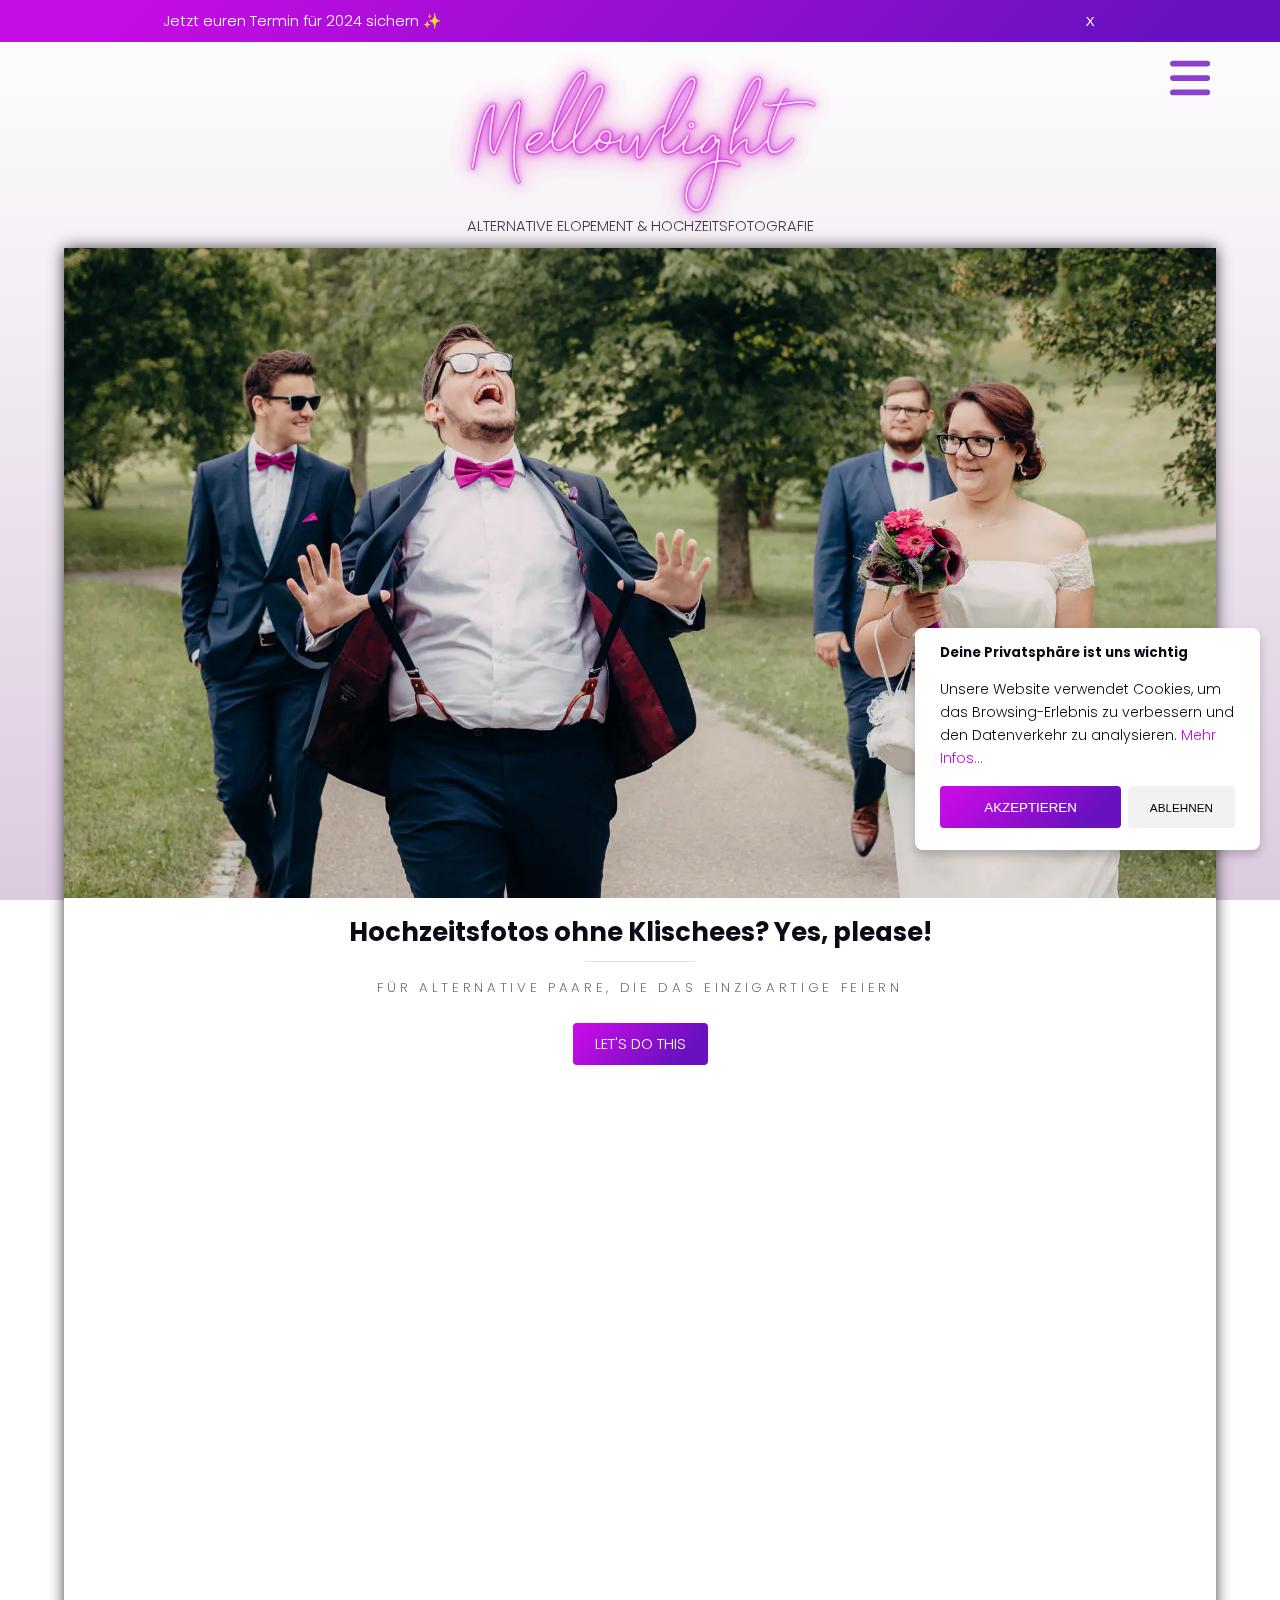
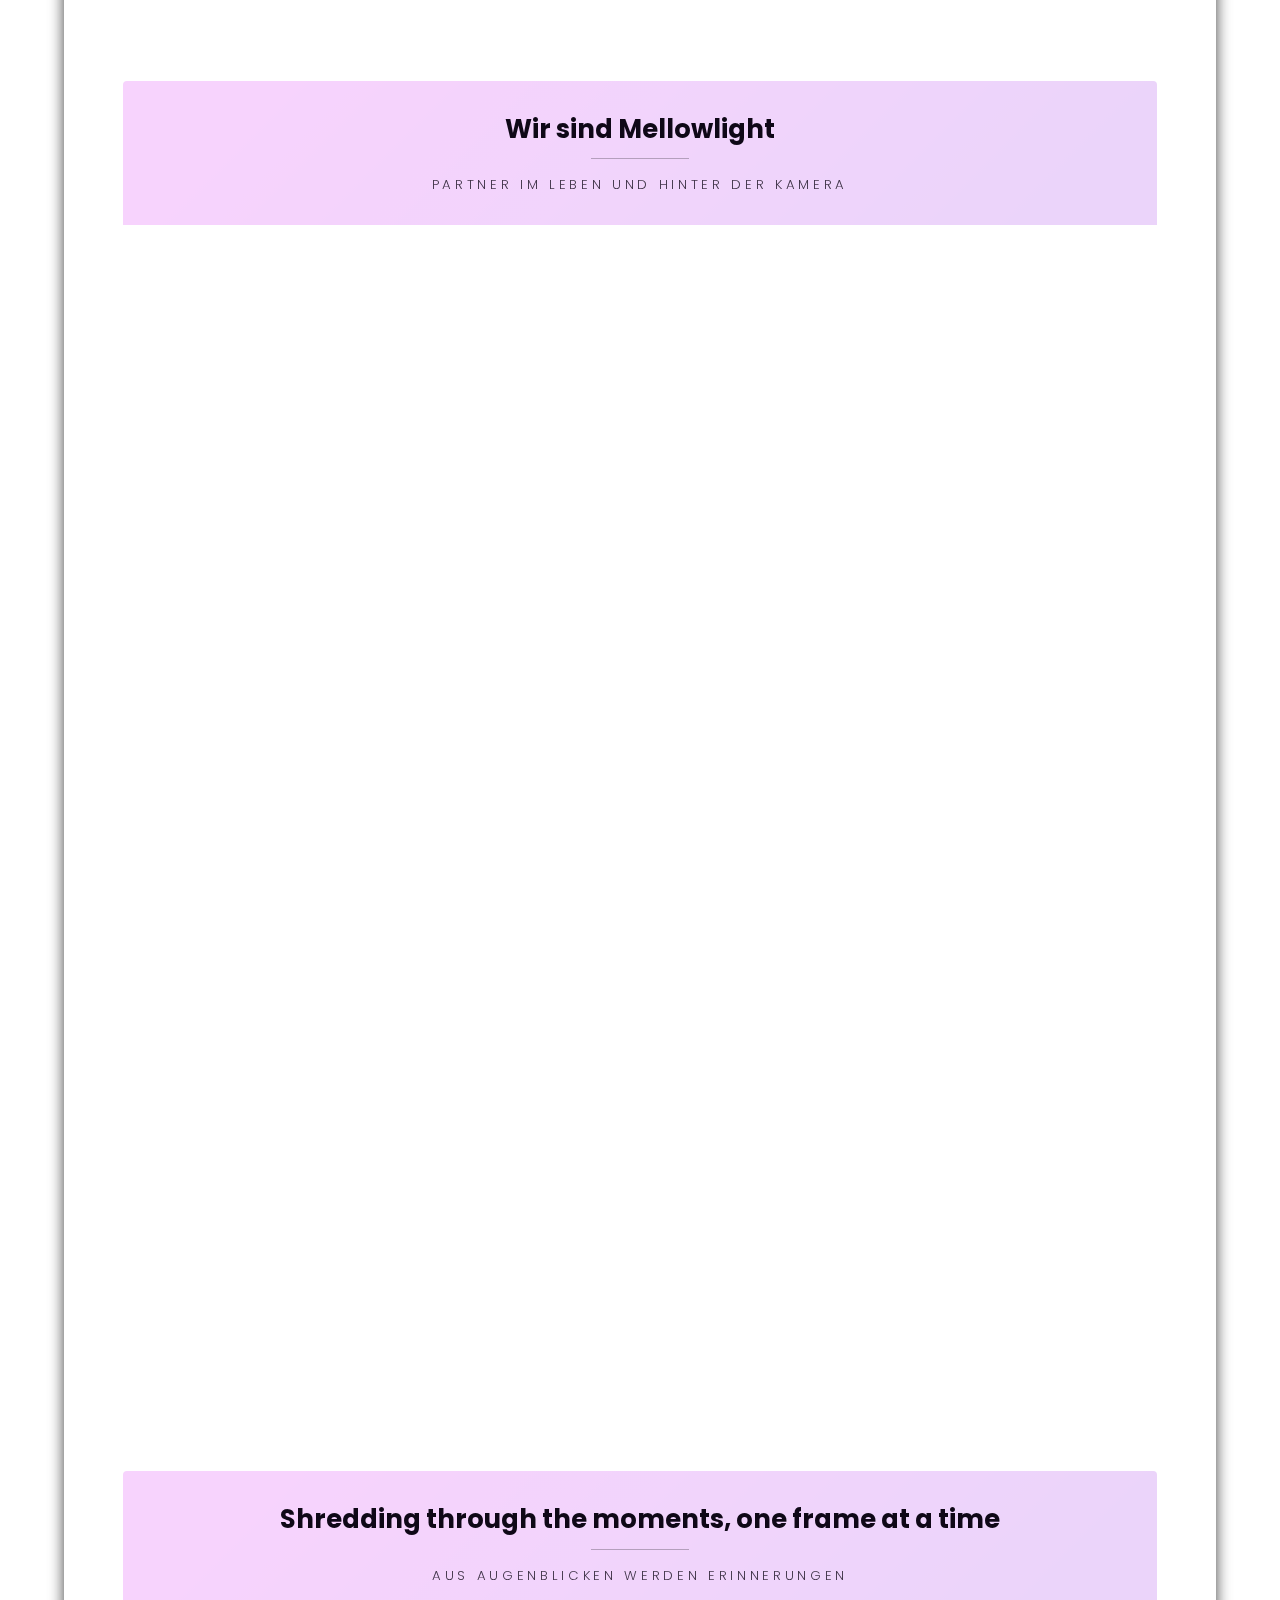
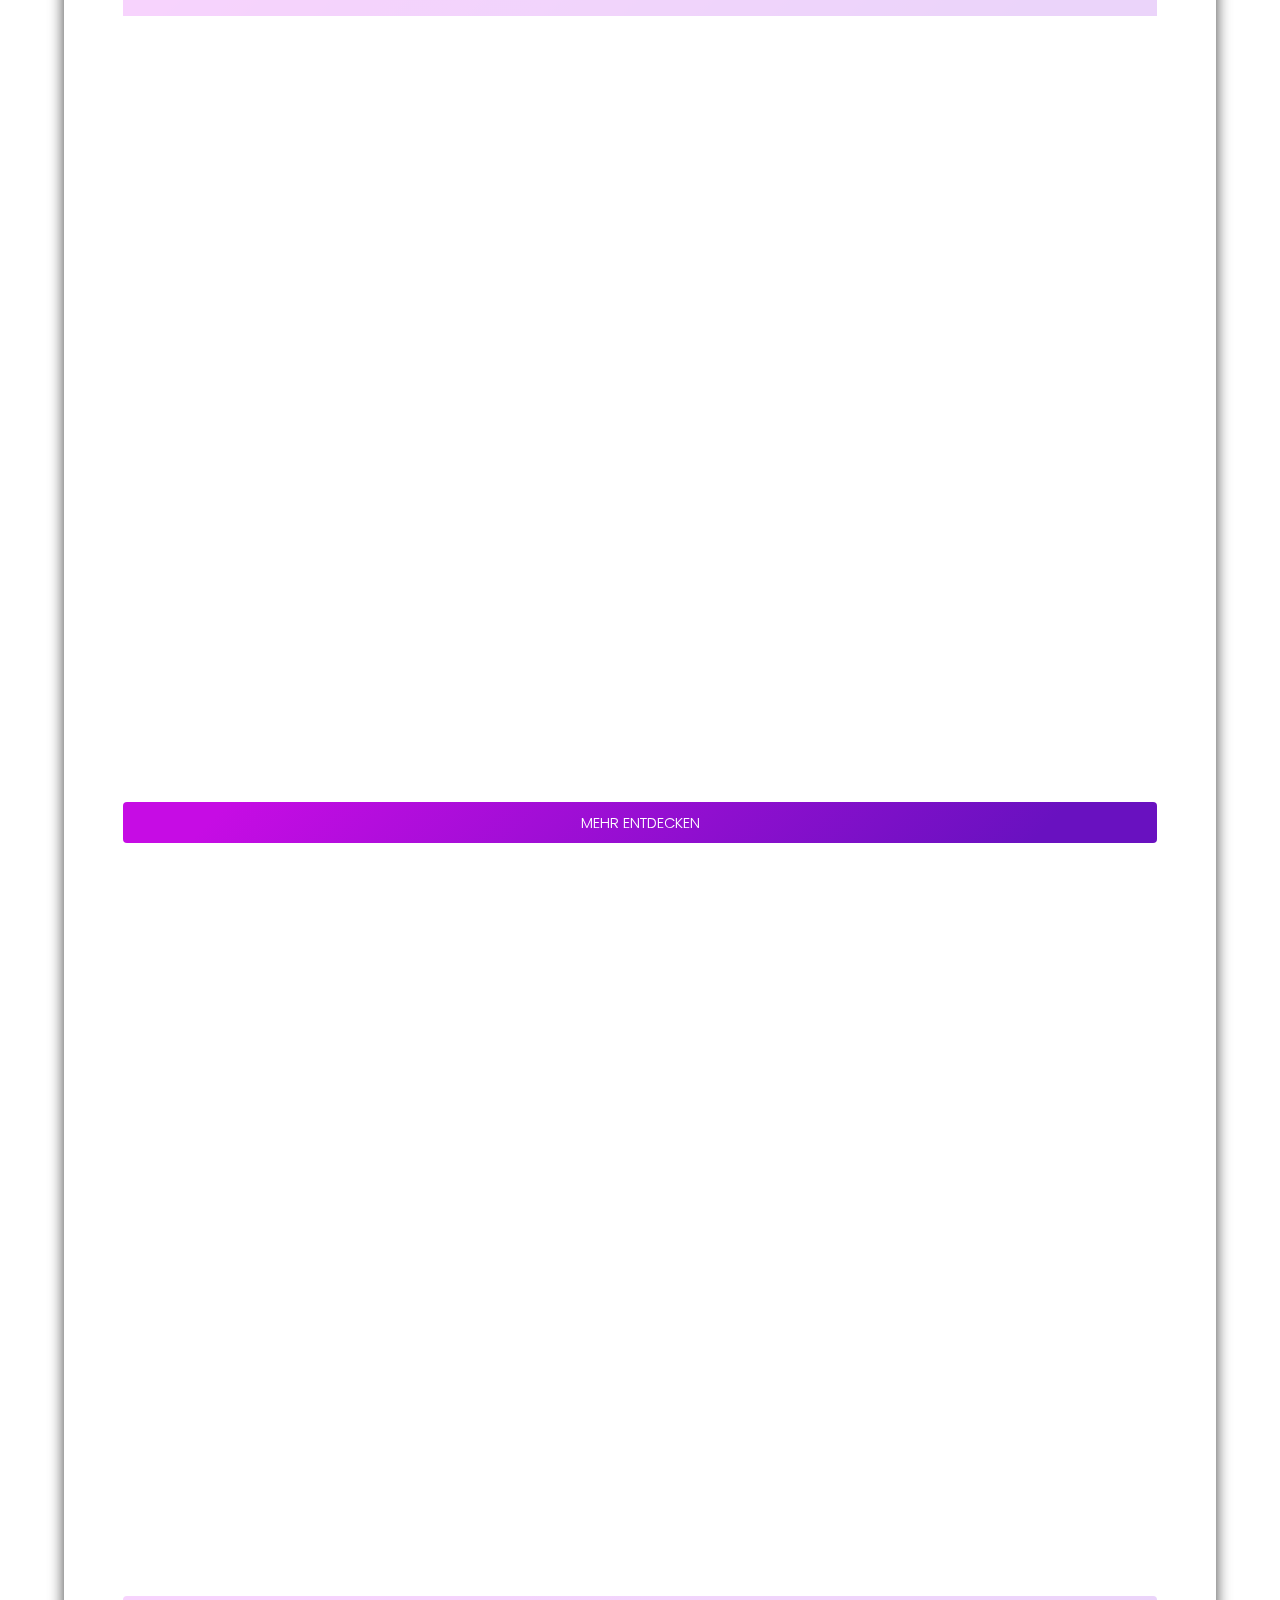
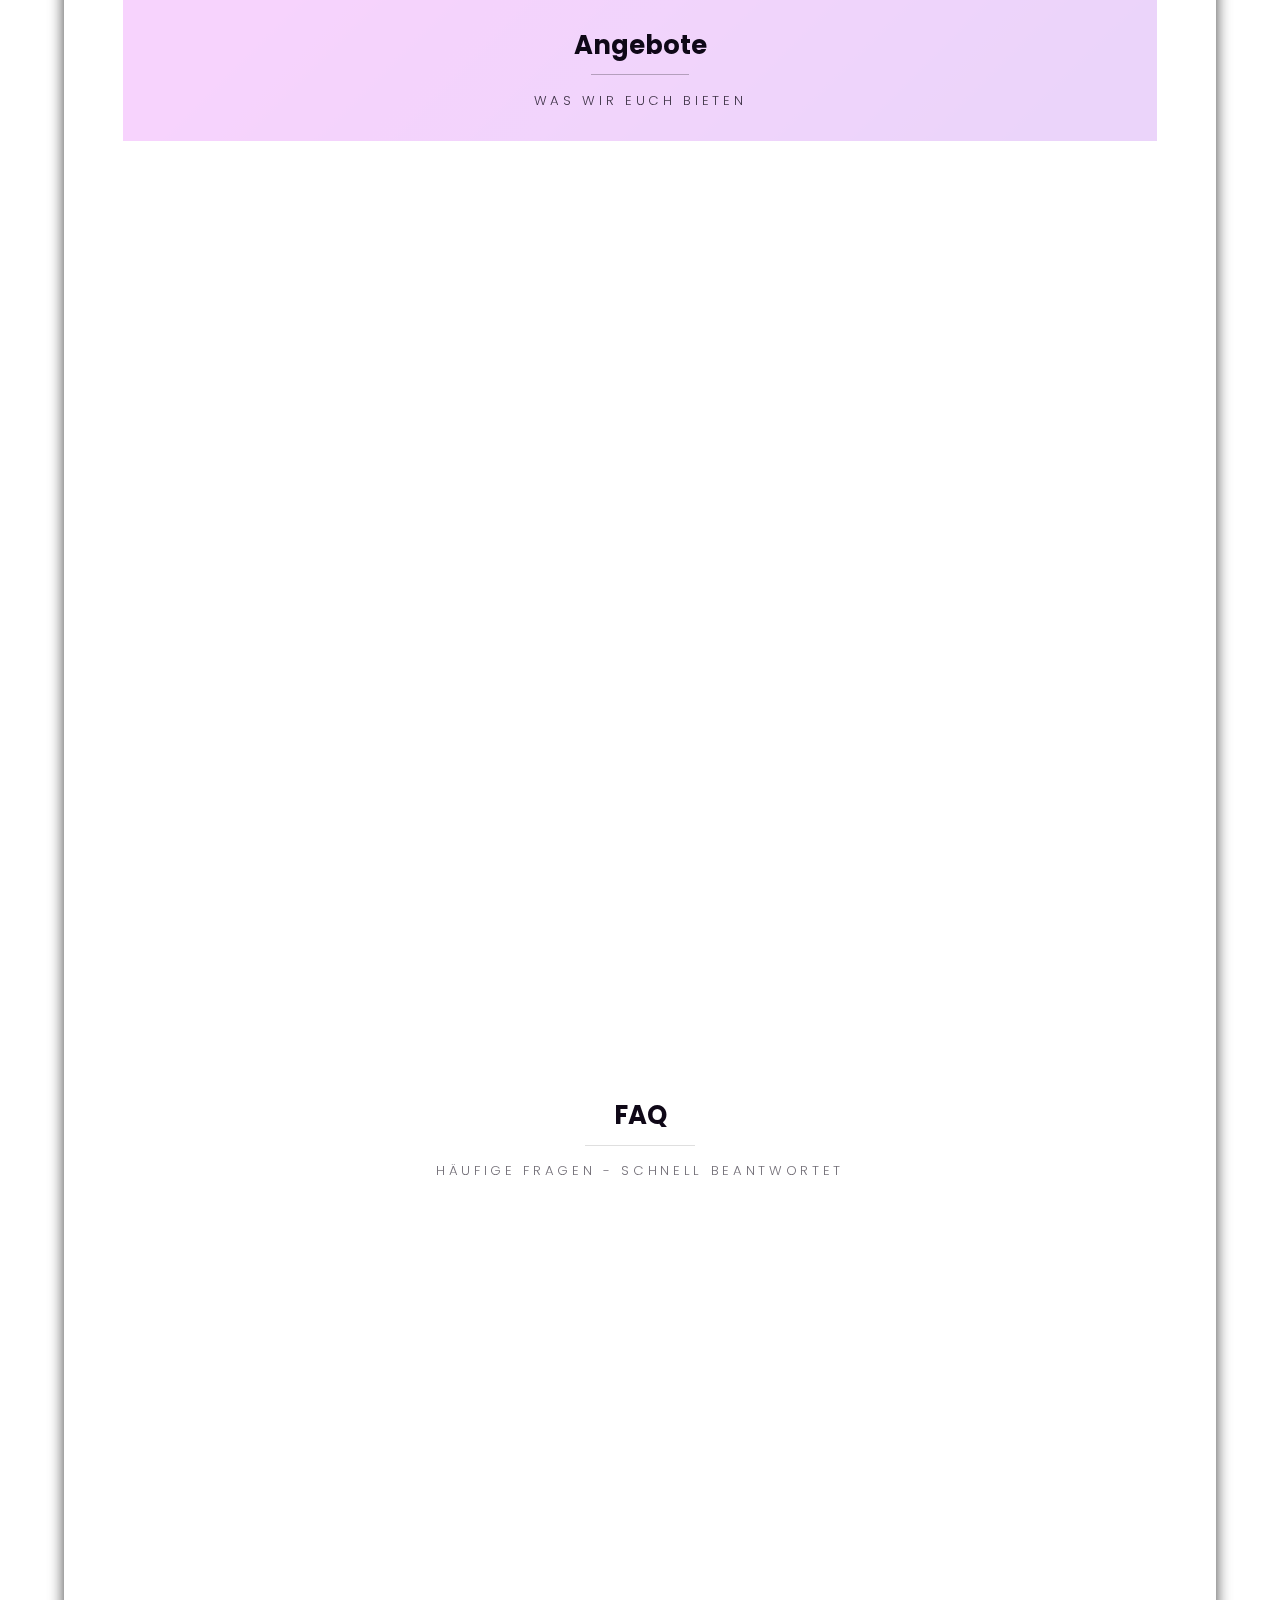
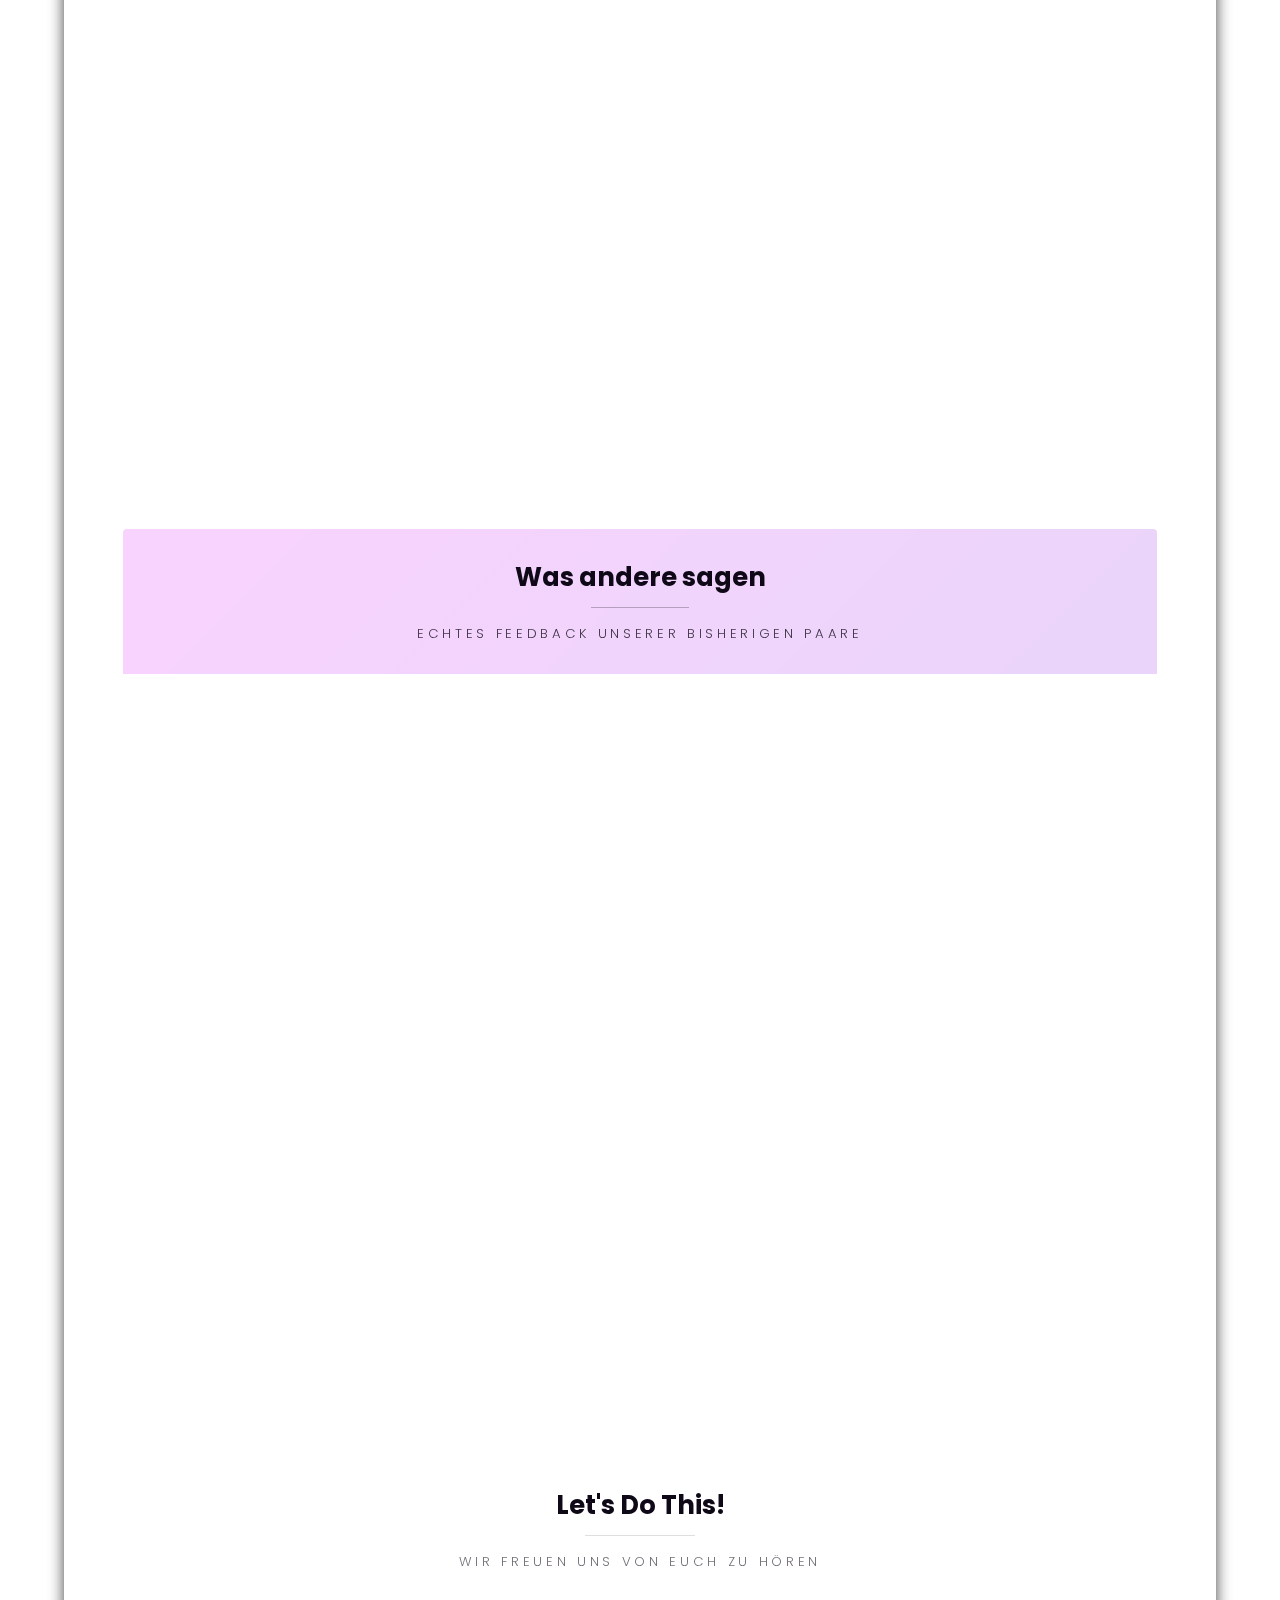
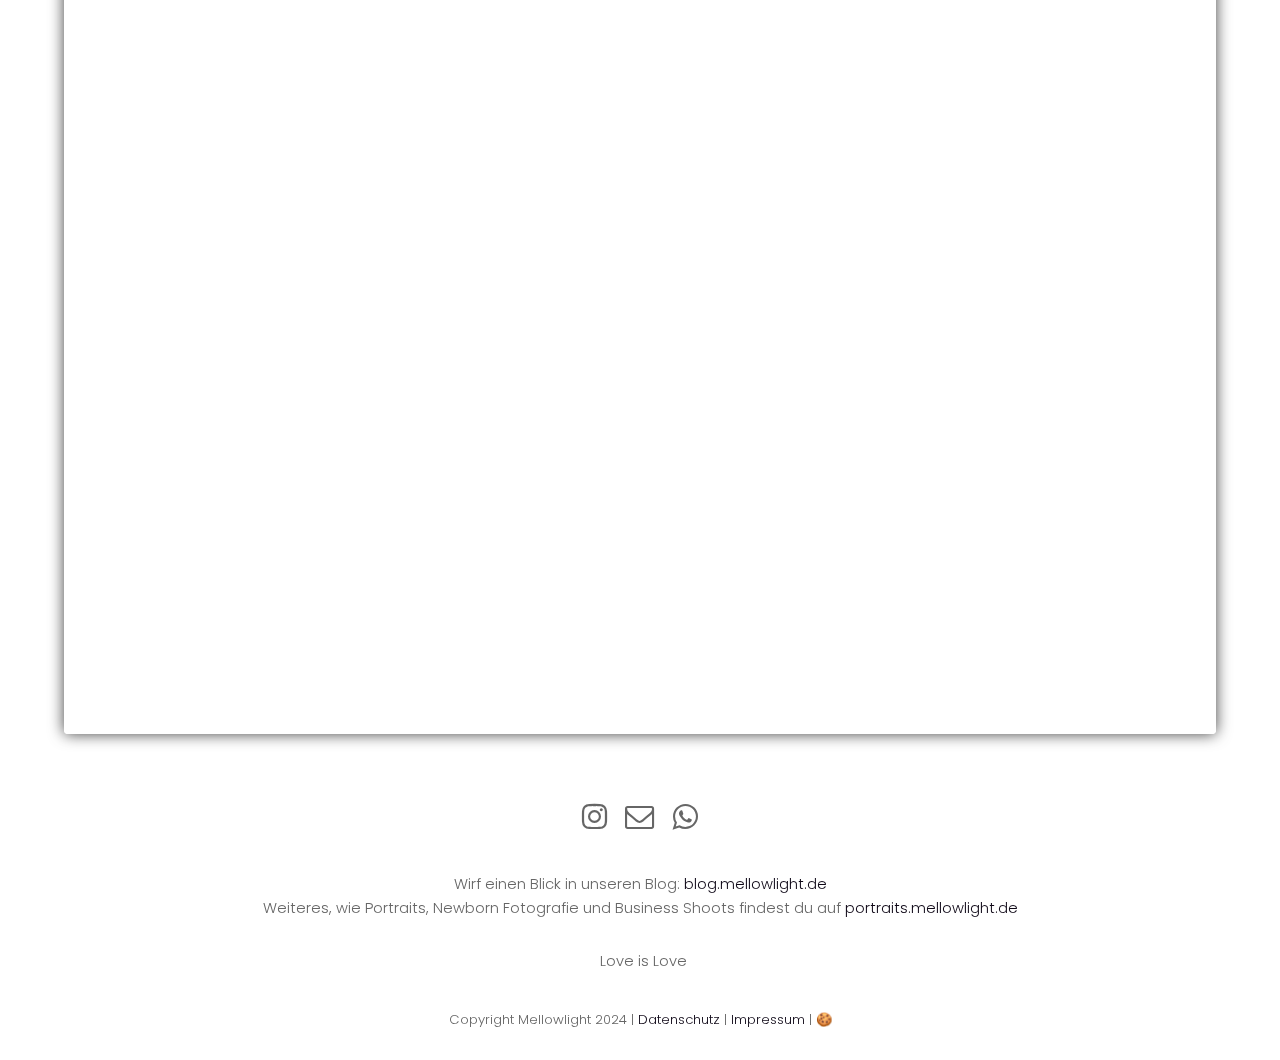
==== commit 219602eb: "changed text" ====
--- a/index.html
+++ b/index.html
@@ -415,7 +415,7 @@
 				<section class="wrapper style2 testim">
 					<header id="testim">
 						<h2>Was andere sagen</h2>
-						<p>Echtes Feedback unserer bisherigen Kunden</p>
+						<p>Echtes Feedback unserer bisherigen Paare</p>
 					</header>
 					<div class="wrap hidden">
 						<span id="signatura">"</span>
--- a/assets/css/main.min.css
+++ b/assets/css/main.min.css
@@ -1 +1 @@
-@import url(font-awesome.min.css);@import url(poppins.min.css);@import url(Signatura-Monoline.min.css);*,.row,:after,:before{-moz-box-sizing:border-box;-webkit-box-sizing:border-box}#after-image,.image img,article,aside,details,figcaption,figure,footer,header,hgroup,menu,nav,pre code,section{display:block}.box header h2,.select-wrapper,sub,sup{position:relative}.icon:before,.select-wrapper:before,input[type=checkbox]+label:before,input[type=radio]+label:before{-moz-osx-font-smoothing:grayscale;-webkit-font-smoothing:antialiased;text-transform:none!important}.wrapper.style2 header h2,b,h1,h2,h3,h4,h5,h6,header p,input,select,strong,textarea{color:#0f0817}.table-wrapper,pre{-webkit-overflow-scrolling:touch}.align-left,table th{text-align:left}.box header p,.wrapper>header p,p.special{text-transform:uppercase;letter-spacing:.25rem}body:after,nav{position:fixed}#back-to-top::after,.icon:before,.select-wrapper:before{font-family:FontAwesome;font-weight:400}.sl-wrapper .sl-close,.sl-wrapper .sl-navigation button{filter:brightness(0) saturate(100%) invert(96%) sepia(3%) saturate(1942%) hue-rotate(197deg) brightness(101%) contrast(92%)}.copyright a:hover,.data p a:hover,.footerlinks a:hover,a{text-decoration:underline}.footerlinks img,ul.actions li{vertical-align:middle}.image.fit img.mySlides,img#parallax{object-fit:cover;object-position:center}a,abbr,acronym,address,applet,article,aside,audio,b,big,blockquote,body,canvas,caption,center,cite,code,dd,del,details,dfn,div,dl,dt,em,embed,fieldset,figcaption,figure,footer,form,h1,h2,h3,h4,h5,h6,header,hgroup,html,i,iframe,img,ins,kbd,label,legend,li,mark,menu,nav,object,ol,output,p,pre,q,ruby,s,samp,section,small,span,strike,strong,sub,summary,sup,table,tbody,td,tfoot,th,thead,time,tr,tt,u,ul,var,video{margin:0;padding:0;border:0;font-size:100%;font:inherit;vertical-align:baseline}blockquote,em,i{font-style:italic}img{pointer-events:none}blockquote,q{quotes:none}blockquote:after,blockquote:before,q:after,q:before{content:'';content:none}table{border-collapse:collapse;border-spacing:0;margin:0 0 2rem;width:100%}body{-webkit-text-size-adjust:none;-ms-overflow-style:scrollbar;background:#fff}html{scroll-behavior:smooth;font-size:13pt}*,:after,:before{box-sizing:border-box}.container{margin-left:auto;margin-right:auto;width:80rem}.container.\31 25\25{width:100%;max-width:100rem;min-width:80rem}.container.\37 5\25{width:60rem}.container.\35 0\25{width:40rem}.container.\32 5\25{width:20rem}@media screen and (max-width:1680px){.container.\31 25\25{width:100%;max-width:100rem;min-width:80rem}.container.\37 5\25{width:60rem}.container.\35 0\25{width:40rem}.container.\32 5\25{width:20rem}.container{width:80rem}.row>*{padding:0 0 0 2rem}.row{margin:0 0 -1px -2rem}.row.uniform>*{padding:2rem 0 0 2rem}.row.uniform{margin:-2rem 0 -1px -2rem}.row.\32 00\25>*{padding:0 0 0 4rem}.row.\32 00\25{margin:0 0 -1px -4rem}.row.uniform.\32 00\25>*{padding:4rem 0 0 4rem}.row.uniform.\32 00\25{margin:-4rem 0 -1px -4rem}.row.\31 50\25>*{padding:0 0 0 3rem}.row.\31 50\25{margin:0 0 -1px -3rem}.row.uniform.\31 50\25>*{padding:3rem 0 0 3rem}.row.uniform.\31 50\25{margin:-3rem 0 -1px -3rem}.row.\35 0\25>*{padding:0 0 0 1rem}.row.\35 0\25{margin:0 0 -1px -1rem}.row.uniform.\35 0\25>*{padding:1rem 0 0 1rem}.row.uniform.\35 0\25{margin:-1rem 0 -1px -1rem}.row.\32 5\25>*{padding:0 0 0 .5rem}.row.\32 5\25{margin:0 0 -1px -.5rem}.row.uniform.\32 5\25>*{padding:.5rem 0 0 .5rem}.row.uniform.\32 5\25{margin:-.5rem 0 -1px -.5rem}.\31 2u\24\28xlarge\29,.\31 2u\28xlarge\29{width:100%;clear:none;margin-left:0}.\31 1u\24\28xlarge\29,.\31 1u\28xlarge\29{width:91.6666666667%;clear:none;margin-left:0}.\31 0u\24\28xlarge\29,.\31 0u\28xlarge\29{width:83.3333333333%;clear:none;margin-left:0}.\39 u\24\28xlarge\29,.\39 u\28xlarge\29{width:75%;clear:none;margin-left:0}.\38 u\24\28xlarge\29,.\38 u\28xlarge\29{width:66.6666666667%;clear:none;margin-left:0}.\37 u\24\28xlarge\29,.\37 u\28xlarge\29{width:58.3333333333%;clear:none;margin-left:0}.\36 u\24\28xlarge\29,.\36 u\28xlarge\29{width:50%;clear:none;margin-left:0}.\35 u\24\28xlarge\29,.\35 u\28xlarge\29{width:41.6666666667%;clear:none;margin-left:0}.\34 u\24\28xlarge\29,.\34 u\28xlarge\29{width:33.3333333333%;clear:none;margin-left:0}.\33 u\24\28xlarge\29,.\33 u\28xlarge\29{width:25%;clear:none;margin-left:0}.\32 u\24\28xlarge\29,.\32 u\28xlarge\29{width:16.6666666667%;clear:none;margin-left:0}.\31 u\24\28xlarge\29,.\31 u\28xlarge\29{width:8.3333333333%;clear:none;margin-left:0}.\31 0u\24\28xlarge\29+*,.\31 1u\24\28xlarge\29+*,.\31 2u\24\28xlarge\29+*,.\31 u\24\28xlarge\29+*,.\32 u\24\28xlarge\29+*,.\33 u\24\28xlarge\29+*,.\34 u\24\28xlarge\29+*,.\35 u\24\28xlarge\29+*,.\36 u\24\28xlarge\29+*,.\37 u\24\28xlarge\29+*,.\38 u\24\28xlarge\29+*,.\39 u\24\28xlarge\29+*{clear:left}.\-11u\28xlarge\29{margin-left:91.66667%}.\-10u\28xlarge\29{margin-left:83.33333%}.\-9u\28xlarge\29{margin-left:75%}.\-8u\28xlarge\29{margin-left:66.66667%}.\-7u\28xlarge\29{margin-left:58.33333%}.\-6u\28xlarge\29{margin-left:50%}.\-5u\28xlarge\29{margin-left:41.66667%}.\-4u\28xlarge\29{margin-left:33.33333%}.\-3u\28xlarge\29{margin-left:25%}.\-2u\28xlarge\29{margin-left:16.66667%}.\-1u\28xlarge\29{margin-left:8.33333%}}@media screen and (max-width:1280px){.container.\31 25\25{width:100%;max-width:81.25rem;min-width:65rem}.container.\37 5\25{width:48.75rem}.container.\35 0\25{width:32.5rem}.container.\32 5\25{width:16.25rem}.container{width:65rem}}@media screen and (max-width:980px){.container.\31 25\25{width:100%;max-width:112.5%;min-width:90%}.container.\37 5\25{width:67.5%}.container.\35 0\25{width:45%}.container.\32 5\25{width:22.5%}.container{width:90%}}.row{border-bottom:1px solid transparent;box-sizing:border-box;margin:0 0 -1px -2rem}.\31 0u,.\31 0u\24,.\31 1u,.\31 1u\24,.\31 2u,.\31 2u\24,.\31 u,.\31 u\24,.\32 u,.\32 u\24,.\33 u,.\33 u\24,.\34 u,.\34 u\24,.\35 u,.\35 u\24,.\36 u,.\36 u\24,.\37 u,.\37 u\24,.\38 u,.\38 u\24,.\39 u,.\39 u\24{clear:none;margin-left:0}.row>*{float:left;-moz-box-sizing:border-box;-webkit-box-sizing:border-box;box-sizing:border-box;padding:0 0 0 2rem}.row:after,.row:before{content:'';display:block;clear:both;height:0}.cookiewrapper .data,.row.uniform>*>:first-child{margin-top:0}.box>:last-child,.box>:last-child>:last-child,.box>:last-child>:last-child>:last-child,.row.uniform>*>:last-child,ul.actions.fit li>*,ul.actions.vertical li>*{margin-bottom:0}.row.\30 \25>*,.row.uniform.\30 \25>*{padding:0}.row.\30 \25,.row.uniform.\30 \25{margin:0 0 -1px}.row.uniform>*{padding:2rem 0 0 2rem}.row.uniform{margin:-2rem 0 -1px -2rem}.row.\32 00\25>*{padding:0 0 0 4rem}.row.\32 00\25{margin:0 0 -1px -4rem}.row.uniform.\32 00\25>*{padding:4rem 0 0 4rem}.row.uniform.\32 00\25{margin:-4rem 0 -1px -4rem}.row.\31 50\25>*{padding:0 0 0 3rem}.row.\31 50\25{margin:0 0 -1px -3rem}.row.uniform.\31 50\25>*{padding:3rem 0 0 3rem}.row.uniform.\31 50\25{margin:-3rem 0 -1px -3rem}.row.\35 0\25>*{padding:0 0 0 1rem}.row.\35 0\25{margin:0 0 -1px -1rem}.row.uniform.\35 0\25>*{padding:1rem 0 0 1rem}.row.uniform.\35 0\25{margin:-1rem 0 -1px -1rem}.row.\32 5\25>*,ul.actions.fit.small li{padding:0 0 0 .5rem}.row.\32 5\25{margin:0 0 -1px -.5rem}.row.uniform.\32 5\25>*{padding:.5rem 0 0 .5rem}.row.uniform.\32 5\25{margin:-.5rem 0 -1px -.5rem}.\31 2u,.\31 2u\24{width:100%}.\31 1u,.\31 1u\24{width:91.6666666667%}.\31 0u,.\31 0u\24{width:83.3333333333%}.\39 u,.\39 u\24{width:75%}.\38 u,.\38 u\24{width:66.6666666667%}.\37 u,.\37 u\24{width:58.3333333333%}.\36 u,.\36 u\24{width:50%}.\35 u,.\35 u\24{width:41.6666666667%}.\34 u,.\34 u\24{width:33.3333333333%}.\33 u,.\33 u\24{width:25%}.\32 u,.\32 u\24{width:16.6666666667%}.\31 u,.\31 u\24{width:8.3333333333%}.\31 0u\24+*,.\31 1u\24+*,.\31 2u\24+*,.\31 u\24+*,.\32 u\24+*,.\33 u\24+*,.\34 u\24+*,.\35 u\24+*,.\36 u\24+*,.\37 u\24+*,.\38 u\24+*,.\39 u\24+*{clear:left}.\-11u{margin-left:91.66667%}.\-10u{margin-left:83.33333%}.\-9u{margin-left:75%}.\-8u{margin-left:66.66667%}.\-7u{margin-left:58.33333%}.\-6u{margin-left:50%}.\-5u{margin-left:41.66667%}.\-4u{margin-left:33.33333%}.\-3u{margin-left:25%}.\-2u{margin-left:16.66667%}.\-1u{margin-left:8.33333%}@media screen and (max-width:1280px){.row>*{padding:0 0 0 1.5rem}.row{margin:0 0 -1px -1.5rem}.row.uniform>*{padding:1.5rem 0 0 1.5rem}.row.uniform{margin:-1.5rem 0 -1px -1.5rem}.row.\32 00\25>*{padding:0 0 0 3rem}.row.\32 00\25{margin:0 0 -1px -3rem}.row.uniform.\32 00\25>*{padding:3rem 0 0 3rem}.row.uniform.\32 00\25{margin:-3rem 0 -1px -3rem}.row.\31 50\25>*{padding:0 0 0 2.25rem}.row.\31 50\25{margin:0 0 -1px -2.25rem}.row.uniform.\31 50\25>*{padding:2.25rem 0 0 2.25rem}.row.uniform.\31 50\25{margin:-2.25rem 0 -1px -2.25rem}.row.\35 0\25>*{padding:0 0 0 .75rem}.row.\35 0\25{margin:0 0 -1px -.75rem}.row.uniform.\35 0\25>*{padding:.75rem 0 0 .75rem}.row.uniform.\35 0\25{margin:-.75rem 0 -1px -.75rem}.row.\32 5\25>*{padding:0 0 0 .375rem}.row.\32 5\25{margin:0 0 -1px -.375rem}.row.uniform.\32 5\25>*{padding:.375rem 0 0 .375rem}.row.uniform.\32 5\25{margin:-.375rem 0 -1px -.375rem}.\31 2u\24\28large\29,.\31 2u\28large\29{width:100%;clear:none;margin-left:0}.\31 1u\24\28large\29,.\31 1u\28large\29{width:91.6666666667%;clear:none;margin-left:0}.\31 0u\24\28large\29,.\31 0u\28large\29{width:83.3333333333%;clear:none;margin-left:0}.\39 u\24\28large\29,.\39 u\28large\29{width:75%;clear:none;margin-left:0}.\38 u\24\28large\29,.\38 u\28large\29{width:66.6666666667%;clear:none;margin-left:0}.\37 u\24\28large\29,.\37 u\28large\29{width:58.3333333333%;clear:none;margin-left:0}.\36 u\24\28large\29,.\36 u\28large\29{width:50%;clear:none;margin-left:0}.\35 u\24\28large\29,.\35 u\28large\29{width:41.6666666667%;clear:none;margin-left:0}.\34 u\24\28large\29,.\34 u\28large\29{width:33.3333333333%;clear:none;margin-left:0}.\33 u\24\28large\29,.\33 u\28large\29{width:25%;clear:none;margin-left:0}.\32 u\24\28large\29,.\32 u\28large\29{width:16.6666666667%;clear:none;margin-left:0}.\31 u\24\28large\29,.\31 u\28large\29{width:8.3333333333%;clear:none;margin-left:0}.\31 0u\24\28large\29+*,.\31 1u\24\28large\29+*,.\31 2u\24\28large\29+*,.\31 u\24\28large\29+*,.\32 u\24\28large\29+*,.\33 u\24\28large\29+*,.\34 u\24\28large\29+*,.\35 u\24\28large\29+*,.\36 u\24\28large\29+*,.\37 u\24\28large\29+*,.\38 u\24\28large\29+*,.\39 u\24\28large\29+*{clear:left}.\-11u\28large\29{margin-left:91.66667%}.\-10u\28large\29{margin-left:83.33333%}.\-9u\28large\29{margin-left:75%}.\-8u\28large\29{margin-left:66.66667%}.\-7u\28large\29{margin-left:58.33333%}.\-6u\28large\29{margin-left:50%}.\-5u\28large\29{margin-left:41.66667%}.\-4u\28large\29{margin-left:33.33333%}.\-3u\28large\29{margin-left:25%}.\-2u\28large\29{margin-left:16.66667%}.\-1u\28large\29{margin-left:8.33333%}html{font-size:11pt}}@media screen and (max-width:980px){.row>*{padding:0 0 0 1.5rem}.row{margin:0 0 -1px -1.5rem}.row.uniform>*{padding:1.5rem 0 0 1.5rem}.row.uniform{margin:-1.5rem 0 -1px -1.5rem}.row.\32 00\25>*{padding:0 0 0 3rem}.row.\32 00\25{margin:0 0 -1px -3rem}.row.uniform.\32 00\25>*{padding:3rem 0 0 3rem}.row.uniform.\32 00\25{margin:-3rem 0 -1px -3rem}.row.\31 50\25>*{padding:0 0 0 2.25rem}.row.\31 50\25{margin:0 0 -1px -2.25rem}.row.uniform.\31 50\25>*{padding:2.25rem 0 0 2.25rem}.row.uniform.\31 50\25{margin:-2.25rem 0 -1px -2.25rem}.row.\35 0\25>*{padding:0 0 0 .75rem}.row.\35 0\25{margin:0 0 -1px -.75rem}.row.uniform.\35 0\25>*{padding:.75rem 0 0 .75rem}.row.uniform.\35 0\25{margin:-.75rem 0 -1px -.75rem}.row.\32 5\25>*{padding:0 0 0 .375rem}.row.\32 5\25{margin:0 0 -1px -.375rem}.row.uniform.\32 5\25>*{padding:.375rem 0 0 .375rem}.row.uniform.\32 5\25{margin:-.375rem 0 -1px -.375rem}.\31 2u\24\28medium\29,.\31 2u\28medium\29{width:100%;clear:none;margin-left:0}.\31 1u\24\28medium\29,.\31 1u\28medium\29{width:91.6666666667%;clear:none;margin-left:0}.\31 0u\24\28medium\29,.\31 0u\28medium\29{width:83.3333333333%;clear:none;margin-left:0}.\39 u\24\28medium\29,.\39 u\28medium\29{width:75%;clear:none;margin-left:0}.\38 u\24\28medium\29,.\38 u\28medium\29{width:66.6666666667%;clear:none;margin-left:0}.\37 u\24\28medium\29,.\37 u\28medium\29{width:58.3333333333%;clear:none;margin-left:0}.\36 u\24\28medium\29,.\36 u\28medium\29{width:50%;clear:none;margin-left:0}.\35 u\24\28medium\29,.\35 u\28medium\29{width:41.6666666667%;clear:none;margin-left:0}.\34 u\24\28medium\29,.\34 u\28medium\29{width:33.3333333333%;clear:none;margin-left:0}.\33 u\24\28medium\29,.\33 u\28medium\29{width:25%;clear:none;margin-left:0}.\32 u\24\28medium\29,.\32 u\28medium\29{width:16.6666666667%;clear:none;margin-left:0}.\31 u\24\28medium\29,.\31 u\28medium\29{width:8.3333333333%;clear:none;margin-left:0}.\31 0u\24\28medium\29+*,.\31 1u\24\28medium\29+*,.\31 2u\24\28medium\29+*,.\31 u\24\28medium\29+*,.\32 u\24\28medium\29+*,.\33 u\24\28medium\29+*,.\34 u\24\28medium\29+*,.\35 u\24\28medium\29+*,.\36 u\24\28medium\29+*,.\37 u\24\28medium\29+*,.\38 u\24\28medium\29+*,.\39 u\24\28medium\29+*{clear:left}.\-11u\28medium\29{margin-left:91.66667%}.\-10u\28medium\29{margin-left:83.33333%}.\-9u\28medium\29{margin-left:75%}.\-8u\28medium\29{margin-left:66.66667%}.\-7u\28medium\29{margin-left:58.33333%}.\-6u\28medium\29{margin-left:50%}.\-5u\28medium\29{margin-left:41.66667%}.\-4u\28medium\29{margin-left:33.33333%}.\-3u\28medium\29{margin-left:25%}.\-2u\28medium\29{margin-left:16.66667%}.\-1u\28medium\29{margin-left:8.33333%}}.box header,blockquote,dl,form,p,pre{margin:0 0 2rem}@-ms-viewport{width:device-width}body.is-loading *,body.is-loading :after,body.is-loading :before{-moz-animation:none!important;-webkit-animation:none!important;-ms-animation:none!important;animation:none!important;-moz-transition:none!important;-webkit-transition:none!important;-ms-transition:none!important;transition:none!important}@media screen and (max-width:1680px){html{font-size:11pt}.banner__content{width:80rem}}body,input,select,textarea{font-family:Poppins,sans-serif;font-weight:300;font-size:1rem;line-height:1.65;color:#0f0817}code,pre{font-family:"Courier New",monospace}a{color:#c60ce4}a:hover{text-decoration:none}b,strong{font-weight:600}.box .image.fit,.spotlight .image,.spotlight p:last-child,p:last-child{margin:0}.box header h2:after,.wrapper>header h1:after,.wrapper>header h2:after,p.special:after{margin:auto;height:1px;background-color:rgba(0,0,0,.125);content:'';position:absolute;left:0;right:0;bottom:0}p.special{font-size:.75rem;font-weight:300;margin:0 0 .5rem;padding:0 0 1rem}p.special:after{width:50%}h1,h2,h3,h4,h5,h6{font-weight:700;line-height:1.5;margin:0 0 1rem}h1 a,h2 a,h3 a,h4 a,h5 a,h6 a{color:inherit;text-decoration:none}h1,h2{font-size:1.75rem}.button.big,button.big,h3,input[type=button].big,input[type=reset].big,input[type=submit].big{font-size:1.35rem}h4{font-size:1.1rem}h5{font-size:.9rem}h6{font-size:.7rem}.button.small,button.small,input[type=button].small,input[type=reset].small,input[type=submit].small,sub,sup{font-size:.8rem}sub{top:.5rem}sup{top:-.5rem}code,label,pre{font-size:.9rem}blockquote{border-left:4px solid rgba(198,12,228,.5);color:#6911c0;padding:.5rem 0 .5rem 2rem}code{border-radius:4px;border:1px solid;margin:0 .25rem;padding:.25rem .65rem}pre code{line-height:1.75;padding:1rem 1.5rem;overflow-x:auto}hr{border:0;border-bottom:1px solid rgba(144,144,144,.25);margin:2rem 0}.box .image.fit,.box .image.fit img{border-radius:0}.box,code{border-color:rgba(144,144,144,.25)}hr.major{margin:3rem 0}.align-center,article.special,section.special{text-align:center}.align-right{text-align:right}code{background:rgba(144,144,144,.075)}.box{margin-bottom:2rem;background:rgba(255,255,255,.95);border-radius:4px}.box header h2{margin-bottom:1rem;padding-bottom:1rem;font-weight:700}.box header h2:after,.wrapper>header h1:after,.wrapper>header h2:after{width:10%}.box header p{font-size:.75rem;font-weight:300;margin:1rem 0;padding:0}.box .content{padding:3rem}.box.alt{border:0;border-radius:0;padding:0}.button,button,input[type=button],input[type=reset],input[type=submit]{-moz-appearance:none;-webkit-appearance:none;-ms-appearance:none;appearance:none;-moz-transition:background-color .2s ease-in-out,color .2s ease-in-out;-webkit-transition:background-color .2s ease-in-out,color .2s ease-in-out;-ms-transition:background-color .2s ease-in-out,color .2s ease-in-out;transition:background-color .2s ease-in-out,color .2s ease-in-out;border-radius:4px;border:0;cursor:pointer;display:inline-block;font-weight:300;height:2.85rem;line-height:2.95rem;padding:0 1.5rem;text-align:center;text-decoration:none;text-transform:uppercase;white-space:nowrap;background-color:#f2f2f2;color:#000!important}#header,ul.actions,ul.icons{cursor:default}body,ul.actions.vertical li:first-child,ul.actions.vertical.small li:first-child{padding-top:0}.button:hover,.section-services .single-service:hover a:after,.section-services .single-service:hover span.icon,body,button:hover,input[type=button]:hover,input[type=reset]:hover,input[type=submit]:hover{background-color:#fff}label,table th{color:#1e1f23;font-weight:700}.button.icon,button.icon,input[type=button].icon,input[type=reset].icon,input[type=submit].icon{padding-left:1.35rem}.button.icon:before,button.icon:before,input[type=button].icon:before,input[type=reset].icon:before,input[type=submit].icon:before{margin-right:.5rem}#header>.logo,dl dt,label{margin:0 0 1rem}.button.fit,button.fit,input[type=button].fit,input[type=reset].fit,input[type=submit].fit{display:block;margin:0 0 1rem;width:100%}.button.disabled,.button:disabled,button.disabled,button:disabled,input[type=button].disabled,input[type=button]:disabled,input[type=reset].disabled,input[type=reset]:disabled,input[type=submit].disabled,input[type=submit]:disabled{-moz-pointer-events:none;-webkit-pointer-events:none;-ms-pointer-events:none;pointer-events:none;opacity:.25}.button:active,button:active,input[type=button]:active,input[type=reset]:active,input[type=submit]:active{background-color:#e5e5e5}.button.alt,button.alt,input[type=button].alt,input[type=reset].alt,input[type=submit].alt{background-color:transparent;box-shadow:inset 0 0 0 2px rgba(144,144,144,.25);color:#1e1f23!important}.button.alt:hover,button.alt:hover,input[type=button].alt:hover,input[type=reset].alt:hover,input[type=submit].alt:hover,table tbody tr:nth-child(odd){background-color:rgba(144,144,144,.075)}.button.alt:active,button.alt:active,input[type=button].alt:active,input[type=reset].alt:active,input[type=submit].alt:active{background-color:rgba(144,144,144,.2)}.button.alt.icon:before,button.alt.icon:before,input[type=button].alt.icon:before,input[type=reset].alt.icon:before,input[type=submit].alt.icon:before{color:#bbb}.button.special,button.special,input[type=button].special,input[type=reset].special,input[type=submit].special{background-image:linear-gradient(135deg,#c60ce4 10%,#6911c0 90%);color:#fff!important}#back-to-top:hover,.button.special:hover,button.special:hover,input[type=button].special:hover,input[type=reset].special:hover,input[type=submit].special:hover{background-image:linear-gradient(225deg,#c60ce4 10%,#6911c0 90%)}#back-to-top,.wrapper.style2 header{background-image:linear-gradient(135deg,#c60ce4 10%,#6911c0 90%)}.button.special:active,button.special:active,input[type=button].special:active,input[type=reset].special:active,input[type=submit].special:active{background-color:#4b924b}label{display:block}input[type=date],input[type=email],input[type=password],input[type=text],select,textarea{-moz-appearance:none;-webkit-appearance:none;-ms-appearance:none;appearance:none;border-radius:4px;border:1px solid rgba(15,8,23,.25);color:inherit;display:block;outline:0;padding:0 1rem;text-decoration:none;width:100%;background:rgba(255,255,255,.5)}ul.actions,ul.alt,ul.icons{padding-left:0;list-style:none}input[type=date]:invalid,input[type=email]:invalid,input[type=password]:invalid,input[type=text]:invalid,select:invalid,textarea:invalid{box-shadow:none}.select-wrapper{text-decoration:none;display:block}.select-wrapper:before{font-style:normal;content:'\f078';display:block;height:2.75rem;line-height:2.75rem;pointer-events:none;position:absolute;right:0;text-align:center;top:0;width:2.75rem;color:rgba(144,144,144,.25)}#header,.faq,.feed-element,.icon,.image,.testim .wrap,.wrapper>header h1,.wrapper>header h2,header p{position:relative}.select-wrapper select::-ms-expand{display:none}input[type=date],input[type=email],input[type=password],input[type=text],select{height:2.75rem}textarea{padding:.75rem 1rem}input[type=checkbox],input[type=radio]{-moz-appearance:none;-webkit-appearance:none;-ms-appearance:none;appearance:none;display:block;float:left;margin-right:-2rem;opacity:0;width:1rem;z-index:-1}input[type=checkbox]+label,input[type=radio]+label{text-decoration:none;cursor:pointer;display:inline-block;font-size:1rem;font-weight:300;padding-left:2.4rem;padding-right:.75rem;position:relative;color:rgba(0,0,0,.5)}input[type=checkbox]+label:before,input[type=radio]+label:before{font-family:FontAwesome;font-style:normal;font-weight:400;border:1px solid rgba(144,144,144,.25);content:'';display:inline-block;height:1.65rem;left:0;line-height:1.58125rem;position:absolute;text-align:center;top:0;width:1.65rem;background:rgba(144,144,144,.075)}#signatura,.testim .cont div h3{font-family:Signatura;font-style:normal}input[type=checkbox]:checked+label:before,input[type=radio]:checked+label:before{content:'\f00c';background-color:#c60ce4;border-color:#6911c0;color:#fff}input[type=checkbox]+label:before{border-radius:4px}input[type=radio]+label:before{border-radius:100%}::-webkit-input-placeholder{opacity:1;color:#666!important}:-moz-placeholder{opacity:1;color:#666!important}::-moz-placeholder{opacity:1;color:#666!important}:-ms-input-placeholder{opacity:1;color:#666!important}.formerize-placeholder{opacity:1;color:#666!important}input[type=checkbox]:focus+label:before,input[type=email]:focus,input[type=password]:focus,input[type=radio]:focus+label:before,input[type=text]:focus,select:focus,textarea:focus{border-color:#c60ce4;box-shadow:0 0 0 1px #6911c0}input#date{color:#656565}.icon{text-decoration:none;border-bottom:none}.icon:before{font-style:normal}.icon>.label{display:none}.image{display:inline-block}.image.flush{margin:0!important}.image.left,.image.right{max-width:40%}.image.fit img,.image.left img,.image.main img,.image.right img,.spotlight .image img{width:100%}.image.left{float:left;margin:0 1rem 1rem 0;top:.25rem}.image.right{float:right;margin:0 0 1rem 1rem;top:.25rem}.image.fit,ol,ul{margin:0 0 2rem}.image.fit{display:block;width:100%}.image.fit img.mySlides{max-height:650px}.image.main{display:block;margin:0 0 3rem;width:100%}.spotlight,.spotlight.alt{display:-moz-flex;display:-webkit-flex;display:-ms-flex}ol{list-style:decimal;padding-left:1.25rem}ol li{padding-left:.25rem}ul{list-style:disc;padding-left:1rem}ul li{padding-left:.5rem}ul.alt li{border-top:1px solid;padding:.5rem 0}ul.actions li,ul.icons li{display:inline-block;padding:0 1rem 0 0}ul.alt li:first-child{border-top:0;padding-top:0}#back-to-top:hover,#gallery .image.fit a:hover,.cookiesettings,.disc,.faq .question,.language a,.sl-wrapper button,.testim .arrow,.testim .arrow:before,.testim .dots .dot{cursor:pointer}ul.actions li:last-child,ul.icons li:last-child{padding-right:0}ul.icons li .icon:before{font-size:2rem}ul.actions.small li{padding:0 .5rem 0 0}ul.actions.vertical li{display:block;padding:1rem 0 0}ul.actions.vertical.small li{padding:.5rem 0 0}ul.actions.fit{display:table;margin-left:-1rem;padding:0;table-layout:fixed;width:calc(100% + 1rem)}ul.actions.fit li{display:table-cell;padding:0 0 0 1rem}ul.actions.fit.small{margin-left:-.5rem;width:calc(100% + .5rem)}dl dt{display:block;font-weight:700}dl dd{margin-left:2rem}table tfoot,ul.alt li{border-top-color:rgba(144,144,144,.25)}header p{margin:0 0 1.5rem;opacity:.6}header h1+p,header h2+p{font-size:1.25rem;margin-top:-1rem}header h3+p{font-size:1.1rem;margin-top:-.8rem}header h4+p,header h5+p,header h6+p{font-size:.9rem;margin-top:-.6rem}.spotlight{display:flex;-moz-flex-wrap:wrap;-webkit-flex-wrap:wrap;-ms-flex-wrap:wrap;flex-wrap:wrap;-moz-align-items:center;-webkit-align-items:center;-ms-align-items:center;align-items:center}.spotlight>*{-moz-flex-shrink:1;-webkit-flex-shrink:1;-ms-flex-shrink:1;flex-shrink:1;-moz-flex-grow:0;-webkit-flex-grow:0;-ms-flex-grow:0;flex-grow:0;width:50%}.spotlight .inner{padding-left:6rem;padding-right:6rem}.spotlight.section-services{margin:0 -1%}.spotlight.section-services>*{width:31.3%;margin:0 1%}.spotlight.alt{display:flex;-moz-flex-wrap:wrap;-webkit-flex-wrap:wrap;-ms-flex-wrap:wrap;flex-wrap:wrap;-moz-align-items:center;-webkit-align-items:center;-ms-align-items:center;align-items:center;text-align:right}.spotlight.alt>*{-moz-flex-shrink:1;-webkit-flex-shrink:1;-ms-flex-shrink:1;flex-shrink:1;-moz-flex-grow:0;-webkit-flex-grow:0;-ms-flex-grow:0;flex-grow:0}.spotlight.alt .image{-moz-order:2;-webkit-order:2;-ms-order:2;order:2}ul.custom{list-style:none}ul.custom>li:before{content:"✔";padding-right:10px}#back-to-top,#header,.disc,.testim .cont>div,.testim .dots,.wrapper>header{text-align:center}.wrapper.style1 .content,.wrapper.style2{padding:4rem 6rem}.table-wrapper{overflow-x:auto}table tbody tr{border:1px solid;border-left:0;border-right:0}table td{padding:.75rem}table th{font-size:.9rem;padding:0 .75rem .75rem}table thead{border-bottom:2px solid}table tfoot{border-top:2px solid}table.alt{border-collapse:separate}table.alt tbody tr td{border:1px solid;border-left-width:0;border-top-width:0}table.alt tbody tr td:first-child{border-left-width:1px}table.alt tbody tr:first-child td{border-top-width:1px}table.alt thead{border-bottom:0}table.alt tfoot{border-top:0}table tbody tr,table.alt tbody tr td{border-color:rgba(144,144,144,.25)}table thead{border-bottom-color:rgba(144,144,144,.25)}body.is-loading:after{visibility:hidden;opacity:0}body:after{-moz-pointer-events:none;-webkit-pointer-events:none;-ms-pointer-events:none;pointer-events:none;-moz-transition:opacity 1.5s ease-in-out,visibility 1.5s;-webkit-transition:opacity 1.5s ease-in-out,visibility 1.5s;-ms-transition:opacity 1.5s ease-in-out,visibility 1.5s;transition:opacity 1.5s ease-in-out,visibility 1.5s;content:'';background:linear-gradient(to bottom,#fff 0,#dccbdf 100%);display:block;top:0;left:0;height:100%;width:100%;z-index:-1;visibility:visible;opacity:1}.disc,nav{pointer-events:none}#header>.logo span,.wrapper.style2 header p{opacity:.8;color:#0f0817}#header{color:#a6a6a6;z-index:10001}#header>.logo{padding:0}#header>.logo a{font-size:4rem;font-weight:700;color:#fff;text-decoration:none;line-height:1rem}#header>.logo span{font-weight:300;font-size:1rem;text-transform:uppercase;display:block}#header>.logo img{height:200px;margin-bottom:-30px}#main>.inner{margin:0 auto 2rem;width:80rem;max-width:90%;background:rgba(255,255,255,.95);-webkit-box-shadow:0 0 15px 0 rgba(0,0,0,.75);-moz-box-shadow:0 0 15px 0 rgba(0,0,0,.75);box-shadow:0 0 15px 0 rgba(0,0,0,.75);border-radius:4px}.wrapper>header{background:#fff;padding:2rem;margin:0}.wrapper>header h1,.wrapper>header h2{padding-bottom:.75rem}.wrapper>header p{font-weight:300;font-size:.9rem;margin:0}.wrapper>header.special{padding:1rem 2rem 2rem}.wrapper.style2{background:#fff}.wrapper.style2 header{background-color:#eee8f5;background-blend-mode:overlay;border-radius:4px 4px 0 0}.wrapper.style2 header h2:after{background-color:rgba(0,0,0,.25)}@media screen and (max-width:1280px){.spotlight .inner,.wrapper.style1 .content,.wrapper.style2{padding:4rem}body{padding-top:0;background-attachment:scroll;background-size:auto;background-position:top}}.faq .answer,.faq .answer ol{padding-left:20px}.faq{margin-bottom:20px;padding-bottom:0;border-bottom:thin dotted;color:#0f0817}.faq .question{padding-right:50px}.faq .question.active{font-weight:400;color:#c60ce4}.faq .question::after{content:"\002B";display:inline-block;position:absolute;transform:translateY(0);right:0;font-size:22px;transition:transform .2s;color:#0f0817}.faq .question.active::after{transform:translateY(0) rotate(45deg);font-weight:400;color:#c60ce4}.faq .answer{max-height:0;transition:max-height .1s;overflow:hidden;padding-top:10px;padding-right:20px;color:#0f0817}.faq .answer img{width:200px;float:left;padding-right:20px;display:inline-block;margin-top:10px}.faq .answer ol li{margin-bottom:10px}.feed-container{display:flex;align-items:stretch;justify-content:space-between;width:inherit;margin:0;padding:0}.feed-element{box-shadow:10px 20px 15px silver;border-radius:10px;width:30%;padding:20px;height:100%;display:inline-block;flex:0 1 auto;list-style-type:none}.feed-element img{width:100%;height:100%}.testim{width:100%;height:55em}@media screen and (max-width:980px){html{font-size:12pt}.spotlight,.spotlight.alt{display:-moz-flex;display:-webkit-flex;display:-ms-flex;display:flex;-moz-flex-wrap:wrap;-webkit-flex-wrap:wrap;-ms-flex-wrap:wrap;flex-wrap:wrap;-moz-align-items:left;-webkit-align-items:left;-ms-align-items:left;align-items:left;text-align:left}.spotlight>*{-moz-flex-shrink:1;-webkit-flex-shrink:1;-ms-flex-shrink:1;flex-shrink:1;-moz-flex-grow:0;-webkit-flex-grow:0;-ms-flex-grow:0;flex-grow:0;width:100%}#main .image img,.spotlight.section-services>*{width:100%}.spotlight.alt>*{-moz-flex-shrink:1;-webkit-flex-shrink:1;-ms-flex-shrink:1;flex-shrink:1;-moz-flex-grow:0;-webkit-flex-grow:0;-ms-flex-grow:0;flex-grow:0}.spotlight.alt .image{-moz-order:0;-webkit-order:0;-ms-order:0;order:0}#main .image{width:100%;min-width:100%;float:none;margin:0 0 2rem}.wrapper>header.special{padding:rem 2rem}.feed-container{display:block;align-items:baseline;justify-content:space-between;width:100%;height:100%;margin:0;padding:0}.feed-element{position:relative;box-shadow:5px 10px 7px silver;border-radius:10px;width:100%;height:100%;margin-bottom:10px}.feed-element img{width:30%;height:100%;float:left;padding-right:1em}.feed-element h1,.feed-element p{float:right top}.feed-element a{float:center bottom}.testim{height:55em}}@media screen and (max-width:840px){.testim{height:60em}}@media screen and (max-width:736px){.container.\31 25\25{width:100%;max-width:112.5%;min-width:90%}.container.\37 5\25{width:67.5%}.container.\35 0\25{width:45%}.container.\32 5\25{width:22.5%}.container{width:90%!important}.row>*{padding:0 0 0 1.25rem}.row{margin:0 0 -1px -1.25rem}.row.uniform>*{padding:1.25rem 0 0 1.25rem}.row.uniform{margin:-1.25rem 0 -1px -1.25rem}.row.\32 00\25>*{padding:0 0 0 2.5rem}.row.\32 00\25{margin:0 0 -1px -2.5rem}.row.uniform.\32 00\25>*{padding:2.5rem 0 0 2.5rem}.row.uniform.\32 00\25{margin:-2.5rem 0 -1px -2.5rem}.row.\31 50\25>*{padding:0 0 0 1.875rem}.row.\31 50\25{margin:0 0 -1px -1.875rem}.row.uniform.\31 50\25>*{padding:1.875rem 0 0 1.875rem}.row.uniform.\31 50\25{margin:-1.875rem 0 -1px -1.875rem}.row.\35 0\25>*{padding:0 0 0 .625rem}.row.\35 0\25{margin:0 0 -1px -.625rem}.row.uniform.\35 0\25>*{padding:.625rem 0 0 .625rem}.row.uniform.\35 0\25{margin:-.625rem 0 -1px -.625rem}.row.\32 5\25>*{padding:0 0 0 .3125rem}.row.\32 5\25{margin:0 0 -1px -.3125rem}.row.uniform.\32 5\25>*{padding:.3125rem 0 0 .3125rem}.row.uniform.\32 5\25{margin:-.3125rem 0 -1px -.3125rem}.\31 2u\24\28small\29,.\31 2u\28small\29{width:100%;clear:none;margin-left:0}.\31 1u\24\28small\29,.\31 1u\28small\29{width:91.6666666667%;clear:none;margin-left:0}.\31 0u\24\28small\29,.\31 0u\28small\29{width:83.3333333333%;clear:none;margin-left:0}.\39 u\24\28small\29,.\39 u\28small\29{width:75%;clear:none;margin-left:0}.\38 u\24\28small\29,.\38 u\28small\29{width:66.6666666667%;clear:none;margin-left:0}.\37 u\24\28small\29,.\37 u\28small\29{width:58.3333333333%;clear:none;margin-left:0}.\36 u\24\28small\29,.\36 u\28small\29{width:50%;clear:none;margin-left:0}.\35 u\24\28small\29,.\35 u\28small\29{width:41.6666666667%;clear:none;margin-left:0}.\34 u\24\28small\29,.\34 u\28small\29{width:33.3333333333%;clear:none;margin-left:0}.\33 u\24\28small\29,.\33 u\28small\29{width:25%;clear:none;margin-left:0}.\32 u\24\28small\29,.\32 u\28small\29{width:16.6666666667%;clear:none;margin-left:0}.\31 u\24\28small\29,.\31 u\28small\29{width:8.3333333333%;clear:none;margin-left:0}.\31 0u\24\28small\29+*,.\31 1u\24\28small\29+*,.\31 2u\24\28small\29+*,.\31 u\24\28small\29+*,.\32 u\24\28small\29+*,.\33 u\24\28small\29+*,.\34 u\24\28small\29+*,.\35 u\24\28small\29+*,.\36 u\24\28small\29+*,.\37 u\24\28small\29+*,.\38 u\24\28small\29+*,.\39 u\24\28small\29+*{clear:left}.\-11u\28small\29{margin-left:91.66667%}.\-10u\28small\29{margin-left:83.33333%}.\-9u\28small\29{margin-left:75%}.\-8u\28small\29{margin-left:66.66667%}.\-7u\28small\29{margin-left:58.33333%}.\-6u\28small\29{margin-left:50%}.\-5u\28small\29{margin-left:41.66667%}.\-4u\28small\29{margin-left:33.33333%}.\-3u\28small\29{margin-left:25%}.\-2u\28small\29{margin-left:16.66667%}.\-1u\28small\29{margin-left:8.33333%}html{font-size:12pt}.box .content,.spotlight .inner,.wrapper.style1 .content,.wrapper.style2{padding:2rem}#header>.logo{margin:0 0 1rem}#header>.logo a{font-size:3rem}#header>.logo img{height:150px;margin-bottom:-20px}#main>.inner{width:100%;max-width:100%}.wrapper>header{padding:1.5rem}.wrapper>header h2{font-size:1.5rem}.wrapper>header h2:after{width:50%}.testim{height:55em}}@media screen and (max-width:600px){.testim{height:60em}}@media screen and (max-width:436px){.testim{height:65em}}.testim .wrap{width:100%;max-width:1020px;padding:40px 20px;margin:auto}.testim .arrow{display:block;position:absolute;color:#d9c6eb;font-size:2em;top:50%;-webkit-transform:translateY(-50%);-ms-transform:translateY(-50%);-moz-transform:translateY(-50%);-o-transform:translateY(-50%);transform:translateY(-50%);-webkit-transition:.3s ease-in-out;-ms-transition:.3s ease-in-out;-moz-transition:.3s ease-in-out;-o-transition:.3s ease-in-out;transition:.3s ease-in-out;padding:5px;z-index:22222222}#footer a:hover,.language #active,.testim .arrow:hover{color:#c60ce4}.testim .arrow.left{left:10px}.testim .arrow.right{right:10px}.testim .dots{position:absolute;width:100%;bottom:60px;left:0;display:block;z-index:3333;height:10px}.testim .dots .dot{list-style-type:none;display:inline-block;width:10px;height:10px;border-radius:50%;border:1px solid #d9c6eb;margin:0 10px;-webkit-transition:.5s ease-in-out;-ms-transition:.5s ease-in-out;-moz-transition:.5s ease-in-out;-o-transition:.5s ease-in-out;transition:.5s ease-in-out;position:relative}.testim .dots .dot.active,.testim .dots .dot:hover{background:#c60ce4;border-color:#d9c6eb}.testim .dots .dot.active{-webkit-animation:.5s ease-in-out forwards testim-scale;-moz-animation:.5s ease-in-out forwards testim-scale;-ms-animation:testim-scale .5s ease-in-out forwards;-o-animation:.5s ease-in-out forwards testim-scale;animation:.5s ease-in-out forwards testim-scale}.testim .cont{position:relative;overflow:hidden}.testim .cont>div{position:absolute;top:0;left:0;padding:0 0 70px;opacity:0}.testim .cont>div.inactive,.toggle svg:hover{opacity:1}.testim .cont>div.active{position:relative;opacity:1}.testim .cont div .img img{display:block;max-height:300px;max-width:100%;margin:auto;border-radius:50%}.testim .cont div h3{color:#c60ce4;margin:15px 0;font-weight:300;font-size:3em}.testim .cont div p{text-align:left;color:#0f0817;width:80%;margin:auto}.testim span#signatura{position:absolute;left:3%;top:380px;font-size:10em;opacity:50%}@media screen and (max-width:600px){.testim span#signatura{left:0}}.testim span#signatura.quote-close{position:absolute;left:auto;right:5%;top:auto;bottom:-60px}.testim .cont div.active .img img{-webkit-animation:.5s ease-in-out forwards testim-show;-moz-animation:.5s ease-in-out forwards testim-show;-ms-animation:testim-show .5s ease-in-out forwards;-o-animation:.5s ease-in-out forwards testim-show;animation:.5s ease-in-out forwards testim-show}.testim .cont div.active h3{-webkit-animation:.4s ease-in-out forwards testim-content-in;-moz-animation:.4s ease-in-out forwards testim-content-in;-ms-animation:testim-content-in .4s ease-in-out forwards;-o-animation:.4s ease-in-out forwards testim-content-in;animation:.4s ease-in-out forwards testim-content-in}.testim .cont div.active p{-webkit-animation:.5s ease-in-out forwards testim-content-in;-moz-animation:.5s ease-in-out forwards testim-content-in;-ms-animation:testim-content-in .5s ease-in-out forwards;-o-animation:.5s ease-in-out forwards testim-content-in;animation:.5s ease-in-out forwards testim-content-in}.testim .cont div.inactive .img img{-webkit-animation:.5s ease-in-out forwards testim-hide;-moz-animation:.5s ease-in-out forwards testim-hide;-ms-animation:testim-hide .5s ease-in-out forwards;-o-animation:.5s ease-in-out forwards testim-hide;animation:.5s ease-in-out forwards testim-hide}.testim .cont div.inactive h3{-webkit-animation:.4s ease-in-out forwards testim-content-out;-moz-animation:.4s ease-in-out forwards testim-content-out;-ms-animation:testim-content-out .4s ease-in-out forwards;-o-animation:.4s ease-in-out forwards testim-content-out;animation:.4s ease-in-out forwards testim-content-out}.testim .cont div.inactive p{-webkit-animation:.5s ease-in-out forwards testim-content-out;-moz-animation:.5s ease-in-out forwards testim-content-out;-ms-animation:testim-content-out .5s ease-in-out forwards;-o-animation:.5s ease-in-out forwards testim-content-out;animation:.5s ease-in-out forwards testim-content-out}@-webkit-keyframes testim-scale{0%{-webkit-box-shadow:0 0 0 0 #eee;box-shadow:0 0 0 0 #eee}35%{-webkit-box-shadow:0 0 10px 5px #eee;box-shadow:0 0 10px 5px #eee}70%{-webkit-box-shadow:0 0 10px 5px #ea830e;box-shadow:0 0 10px 5px #ea830e}100%{-webkit-box-shadow:0 0 0 0 #ea830e;box-shadow:0 0 0 0 #ea830e}}@-moz-keyframes testim-scale{0%{-moz-box-shadow:0 0 0 0 #eee;box-shadow:0 0 0 0 #eee}35%{-moz-box-shadow:0 0 10px 5px #eee;box-shadow:0 0 10px 5px #eee}70%{-moz-box-shadow:0 0 10px 5px #6911c0;box-shadow:0 0 10px 5px #6911c0}100%{-moz-box-shadow:0 0 0 0 #6911c0;box-shadow:0 0 0 0 #6911c0}}@-ms-keyframes testim-scale{0%{-ms-box-shadow:0 0 0 0 #eee;box-shadow:0 0 0 0 #eee}35%{-ms-box-shadow:0 0 10px 5px #eee;box-shadow:0 0 10px 5px #eee}70%{-ms-box-shadow:0 0 10px 5px #6911c0;box-shadow:0 0 10px 5px #6911c0}100%{-ms-box-shadow:0 0 0 0 #6911c0;box-shadow:0 0 0 0 #6911c0}}@-o-keyframes testim-scale{0%{-o-box-shadow:0 0 0 0 #eee;box-shadow:0 0 0 0 #eee}35%{-o-box-shadow:0 0 10px 5px #eee;box-shadow:0 0 10px 5px #eee}70%{-o-box-shadow:0 0 10px 5px #6911c0;box-shadow:0 0 10px 5px #6911c0}100%{-o-box-shadow:0 0 0 0 #6911c0;box-shadow:0 0 0 0 #6911c0}}@keyframes testim-scale{0%{box-shadow:0 0 0 0 #eee}35%{box-shadow:0 0 10px 5px #eee}70%{box-shadow:0 0 10px 5px #6911c0}100%{box-shadow:0 0 0 0 #6911c0}}@-webkit-keyframes testim-content-in{from{opacity:0;-webkit-transform:translateY(100%);transform:translateY(100%)}to{opacity:1;-webkit-transform:translateY(0);transform:translateY(0)}}@-moz-keyframes testim-content-in{from{opacity:0;-moz-transform:translateY(100%);transform:translateY(100%)}to{opacity:1;-moz-transform:translateY(0);transform:translateY(0)}}@-ms-keyframes testim-content-in{from{opacity:0;-ms-transform:translateY(100%);transform:translateY(100%)}to{opacity:1;-ms-transform:translateY(0);transform:translateY(0)}}@-o-keyframes testim-content-in{from{opacity:0;-o-transform:translateY(100%);transform:translateY(100%)}to{opacity:1;-o-transform:translateY(0);transform:translateY(0)}}@keyframes testim-content-in{from{opacity:0;transform:translateY(100%)}to{opacity:1;transform:translateY(0)}}@-webkit-keyframes testim-content-out{from{opacity:1;-webkit-transform:translateY(0);transform:translateY(0)}to{opacity:0;-webkit-transform:translateY(-100%);transform:translateY(-100%)}}@-moz-keyframes testim-content-out{from{opacity:1;-moz-transform:translateY(0);transform:translateY(0)}to{opacity:0;-moz-transform:translateY(-100%);transform:translateY(-100%)}}@-ms-keyframes testim-content-out{from{opacity:1;-ms-transform:translateY(0);transform:translateY(0)}to{opacity:0;-ms-transform:translateY(-100%);transform:translateY(-100%)}}@-o-keyframes testim-content-out{from{opacity:1;-o-transform:translateY(0);transform:translateY(0)}to{opacity:0;transform:translateY(-100%)}}@keyframes testim-content-out{from{opacity:1;transform:translateY(0)}to{opacity:0;transform:translateY(-100%)}}@-webkit-keyframes testim-show{from{opacity:0;-webkit-transform:scale(0);transform:scale(0)}to{opacity:1;-webkit-transform:scale(1);transform:scale(1)}}@-moz-keyframes testim-show{from{opacity:0;-moz-transform:scale(0);transform:scale(0)}to{opacity:1;-moz-transform:scale(1);transform:scale(1)}}@-ms-keyframes testim-show{from{opacity:0;-ms-transform:scale(0);transform:scale(0)}to{opacity:1;-ms-transform:scale(1);transform:scale(1)}}@-o-keyframes testim-show{from{opacity:0;-o-transform:scale(0);transform:scale(0)}to{opacity:1;-o-transform:scale(1);transform:scale(1)}}@keyframes testim-show{from{opacity:0;transform:scale(0)}to{opacity:1;transform:scale(1)}}@-webkit-keyframes testim-hide{from{opacity:1;-webkit-transform:scale(1);transform:scale(1)}to{opacity:0;-webkit-transform:scale(0);transform:scale(0)}}@-moz-keyframes testim-hide{from{opacity:1;-moz-transform:scale(1);transform:scale(1)}to{opacity:0;-moz-transform:scale(0);transform:scale(0)}}@-ms-keyframes testim-hide{from{opacity:1;-ms-transform:scale(1);transform:scale(1)}to{opacity:0;-ms-transform:scale(0);transform:scale(0)}}@-o-keyframes testim-hide{from{opacity:1;-o-transform:scale(1);transform:scale(1)}to{opacity:0;-o-transform:scale(0);transform:scale(0)}}@keyframes testim-hide{from{opacity:1;transform:scale(1)}to{opacity:0;transform:scale(0)}}@media all and (max-width:300px){body{font-size:14px}}@media all and (max-width:500px){.testim .arrow{font-size:1.5em}.testim .cont div p{line-height:25px}}#gallery{padding-top:2em}#gallery .inner{max-width:100%}#gallery .image.fit{margin:4px}.columns{position:relative;-moz-column-count:3;-webkit-column-count:3;column-count:3;-moz-column-gap:1em;-webkit-column-gap:1em;column-gap:1em}.columns .image,.columns div{position:relative;display:inline-block;margin:0 0 .5em;width:100%;overflow:hidden;border-radius:4px}.columns .image img{-moz-transition:-moz-transform .2s ease-in-out;-webkit-transition:-webkit-transform .2s ease-in-out;-ms-transition:-ms-transform .2s ease-in-out;transition:transform .2s ease-in-out;-webkit-backface-visibility:hidden;-webkit-transform:translate3D(0,0,0)}.columns .image:hover img{-moz-transform:scale(1.1);-webkit-transform:scale(1.1);-ms-transform:scale(1.1);transform:scale(1.1)}.open .l1,.open .l2,.open .l3,.open .l4,.open .l5,.open .l6,.open .l7,.open .l8{transform:scale3d(1,1,1) rotate3d(0,0,1,180deg)}nav{display:block;width:800px;height:800px;-webkit-user-select:none;-moz-user-select:none;-ms-user-select:none;user-select:none;transform:translate3d(25px,-25px,0);transition:transform .5s cubic-bezier(.3, 1.4, .5, .9);z-index:999;transition-timing-function:ease}nav.open{transform:translate3d(-25px,10px,0)}nav.top-right{top:-320px;right:-310px}.disc{position:absolute;display:inline-block;line-height:40px;font-size:23px;padding-top:10px;border-radius:50%;transform:scale3d(.5,.5,.5) rotate3d(0,0,1,190deg);opacity:0;transition:transform .5s cubic-bezier(.3, 1.4, .5, .9),opacity .5s;transition-timing-function:ease}.open .disc,.toggle{pointer-events:auto}.l1,.open .l1,.open .l1:hover,.open .l2:hover,.open .l3:hover,.open .l4:hover,.open .l5:hover,.open .l6:hover{transition-delay:0s}.disc div{transform:rotate(180deg)}.open .disc{opacity:1}a.disc{color:#fff;text-decoration:none}.l1{top:0;left:0;right:0;bottom:0;background:rgb(105,17,192,.4)}.open .l1{opacity:1}.l2,.open .l2{transition-delay:0.1s}.open .l1:hover{background:shade(#6911c0,90%);color:#bbb}.open .l1:active{background:shade(#6911c0,50%);color:#6911c0}.open .l1.toggle,.open .l2.toggle,.open .l3.toggle,.open .l4.toggle,.open .l5.toggle,.open .l6.toggle,.open .l7.toggle,.open .l8.toggle{transform:scale3d(.9,.9,.9) rotate3d(0,0,1,0deg)}.l2{top:50px;left:50px;right:50px;bottom:50px;background:rgb(119,17,198,.5)}.open .l2{opacity:1}.l3,.open .l3{transition-delay:0.2s}.open .l2:hover{background:shade(#7910c6,90%);color:#bbb}.open .l2:active{background:shade(#7910c6,50%);color:#7910c6}.l3{top:100px;left:100px;right:100px;bottom:100px;background:rgb(133,16,203,.6)}.open .l3{opacity:1}.l4,.open .l4{transition-delay:0.3s}.open .l3:hover{background:shade(#890fcc,90%);color:#bbb}.open .l3:active{background:shade(#890fcc,50%);color:#890fcc}.l4{top:150px;left:150px;right:150px;bottom:150px;background:rgb(146,16,208,.7)}.open .l4{opacity:1}.l5,.open .l5{transition-delay:0.4s}.open .l4:hover{background:shade(#990ed2,90%);color:#bbb}.open .l4:active{background:shade(#990ed2,50%);color:#990ed2}.l5{top:200px;left:200px;right:200px;bottom:200px;background:rgb(159,15,214,.8)}.open .l5{opacity:1}.l6,.open .l6{transition-delay:0.5s}.open .l5:hover{background:shade(#a90dd8,90%);color:#bbb}.open .l5:active{background:shade(#a90dd8,50%);color:#a90dd8}.l6{top:250px;left:250px;right:250px;bottom:250px;background:rgb(173,14,219,.9)}.open .l6{opacity:1}.l7,.l8,.open .l7,.open .l8{transition-delay:0.6s}.open .l6:hover{background:shade(#b90cde,90%);color:#bbb}.open .l6:active{background:shade(#b90cde,50%);color:#b90cde}.l7{top:300px;left:300px;right:300px;bottom:300px;background:#ba0ddf}.open .l7,.open .l8{opacity:1}.open .l7:hover,.open .l8:hover{background:shade(#c60ce4,90%);color:#bbb;transition-delay:0s}.open .l7:active,.open .l8:active{background:shade(#c60ce4,50%);color:#c60ce4}.l8{top:350px;left:350px;right:350px;bottom:350px;background:#c70ce4}.toggle{line-height:100px;padding:0;width:100px;background:0 0;opacity:1;transform:none;transition-delay:0s}.open .toggle{transform:rotate3d(0,0,1,0deg);background:#c60ce4}.toggle:active{transform:scale(.9);transition-duration:0s}.toggle svg{margin-top:25px;opacity:.8;filter:invert(22%) sepia(99%) saturate(5045%) hue-rotate(267deg) brightness(73%) contrast(112%)}.toggle svg#nav-close{opacity:1;filter:invert(100%) sepia(0%) saturate(1224%) hue-rotate(154deg) brightness(118%) contrast(100%)}.toggle svg#nav-close:hover{opacity:.7}.hidden{opacity:0;filter:blur(5px);transform:scale(80%);transition:1s}@media(prefers-reduced-motion){.disc,.hidden{transition:none}}.show{opacity:1;filter:blur(0);transform:scale(100%)}#back-to-top,.sl-spinner{opacity:0;position:fixed}.faq:nth-child(2){transition-delay:20ms}.faq:nth-child(3){transition-delay:40ms}.faq:nth-child(4){transition-delay:60ms}.faq:nth-child(5){transition-delay:80ms}.faq:nth-child(6),.feed-element:nth-child(3){transition-delay:0.1s}.faq:nth-child(7){transition-delay:120ms}.faq:nth-child(8){transition-delay:140ms}.faq:nth-child(9){transition-delay:160ms}.faq:nth-child(10){transition-delay:180ms}.faq:nth-child(11){transition-delay:0.2s}.faq:nth-child(12){transition-delay:220ms}.faq:nth-child(13){transition-delay:240ms}feed-element:nth-child(2){transition-delay:50ms}#back-to-top{display:inline-block;width:40px;height:40px;border-radius:4px;bottom:30px;right:50px;text-decoration:none;transition:background-color .3s,opacity .5s,visibility .5s;visibility:hidden;z-index:1000}#back-to-top::after{content:"\f077";font-style:normal;font-size:2em;line-height:40px;color:#fff}#back-to-top:active{background-color:#c60ce4}#back-to-top.show{opacity:1;visibility:visible}body.hidden-scroll{overflow:hidden}.sl-overlay{position:fixed;left:0;right:0;top:0;bottom:0;background:#000;display:none;z-index:20000}#resizer,.cookiewrapper,section#white-white{background:#fff}.sl-wrapper{z-index:20001;width:100%;height:100%;left:0;top:0;position:fixed}.sl-wrapper *{box-sizing:border-box}.sl-wrapper button{border:0;background:0 0;padding:0}.sl-wrapper .sl-close{display:none;position:fixed;right:50px;top:50px;z-index:10060;margin-top:-14px;margin-right:-14px;font-size:2rem}.sl-wrapper .sl-close:hover,.sl-wrapper .sl-navigation button.sl-next:hover,.sl-wrapper .sl-navigation button.sl-prev:hover{filter:brightness(0) saturate(100%) invert(23%) sepia(99%) saturate(3726%) hue-rotate(282deg) brightness(90%) contrast(121%)}.sl-wrapper .sl-counter{display:none;position:fixed;top:30px;left:30px;z-index:10060;color:#000;font-size:1rem}.sl-wrapper .sl-navigation{width:100%;display:none}.sl-wrapper .sl-navigation button{position:fixed;top:50%;margin-top:-22px;height:44px;width:22px;line-height:44px;text-align:center;display:block;z-index:10060}.sl-wrapper .sl-navigation button.sl-next{right:5px;font-size:2rem}.sl-wrapper .sl-navigation button.sl-prev{left:5px;font-size:2rem}.sl-wrapper.sl-dir-rtl .sl-navigation{direction:ltr}.sl-wrapper .sl-image{position:fixed;-ms-touch-action:none;touch-action:none;z-index:10000}.sl-wrapper .sl-image img{margin:0;padding:0;display:block;border:0;width:100%;height:auto;cursor:move;cursor:grab;cursor:-moz-grab;cursor:-webkit-grab}.sl-wrapper .sl-image:active img{cursor:grabbing;cursor:-moz-grabbing;cursor:-webkit-grabbing}.sl-wrapper .sl-image iframe{background:#000;border:0}@media (min-width:35.5em){.sl-wrapper .sl-navigation button{width:44px}.sl-wrapper .sl-navigation button.sl-next{right:10px;font-size:3rem}.sl-wrapper .sl-navigation button.sl-prev{left:10px;font-size:3rem}.sl-wrapper .sl-close{font-size:3rem}.sl-wrapper .sl-image iframe,.sl-wrapper .sl-image img{border:0}}@media (min-width:50em){.sl-wrapper .sl-navigation button{width:44px}.sl-wrapper .sl-navigation button.sl-next{right:20px;font-size:3rem}.sl-wrapper .sl-navigation button.sl-prev{left:20px;font-size:3rem}.sl-wrapper .sl-close{font-size:3rem}.sl-wrapper .sl-image iframe,.sl-wrapper .sl-image img{border:0}}.sl-wrapper .sl-image .sl-caption{display:none;padding:10px;color:#fff;background:rgba(0,0,0,.8);position:absolute;bottom:0;left:0;right:0}.sl-wrapper .sl-image .sl-caption.pos-top{bottom:auto;top:0}.sl-wrapper .sl-image .sl-caption.pos-outside{bottom:auto}.sl-spinner{display:none;border:5px solid #333;border-radius:40px;height:40px;left:50%;margin:-20px 0 0 -20px;top:50%;width:40px;z-index:1007;-webkit-animation:1s ease-out infinite pulsate;-moz-animation:1s ease-out infinite pulsate;-ms-animation:pulsate 1s ease-out infinite;-o-animation:1s ease-out infinite pulsate;animation:1s ease-out infinite pulsate}.copyright,.footerlinks{color:#666;margin:0 0 2rem;padding:0 1rem;text-align:center}.sl-scrollbar-measure{position:absolute;top:-9999px;width:50px;height:50px;overflow:scroll}.sl-transition{transition:transform .2s}@-webkit-keyframes pulsate{0%{transform:scale(.1);opacity:0}50%{opacity:1}100%{transform:scale(1.2);opacity:0}}@keyframes pulsate{0%{transform:scale(.1);opacity:0}50%{opacity:1}100%{transform:scale(1.2);opacity:0}}@-moz-keyframes pulsate{0%{transform:scale(.1);opacity:0}50%{opacity:1}100%{transform:scale(1.2);opacity:0}}@-o-keyframes pulsate{0%{transform:scale(.1);opacity:0}50%{opacity:1}100%{transform:scale(1.2);opacity:0}}@-ms-keyframes pulsate{0%,100%{opacity:0}0%{transform:scale(.1)}50%{opacity:1}100%{transform:scale(1.2)}}#footer{padding:2rem 0 .1rem;text-align:center}#footer a{color:#666;display:flex}.copyright{font-size:.9rem}.copyright a,.footerlinks a{color:#0f0817;text-decoration:none}.footerlinks{font-size:1rem}.footerlinks img{height:35px;border-radius:50%;margin-right:.5em}.cookiewrapper{position:fixed;bottom:50px;right:-370px;max-width:345px;width:100%;border-radius:8px;padding:15px 25px 22px;transition:right .3s;box-shadow:0 5px 10px rgba(0,0,0,.2);z-index:1000}.cookiewrapper.show{right:20px}.cookiewrapper header{display:flex;align-items:center}.cookiewrapper .data p{color:#0f0817;font-size:14px}.data p a{color:#c60ce4;text-decoration:none}.cookiewrapper .cookiebuttons{margin-top:16px;width:100%;display:flex;align-items:center;justify-content:space-between}#acceptBtn{padding-left:15%;padding-right:15%}.language{text-align:center;color:#736582}.language a{margin-left:5px}.banner{background:#6911c0;background-image:linear-gradient(135deg,#c60ce4 10%,#6911c0 90%)}.banner__content{width:80rem;margin:0 auto;display:flex;align-items:center}.banner__text{flex-grow:1}.banner__close,.banner__close:hover{background:0 0;border:none;cursor:pointer}.banner__close>span,.banner__text,.section-services .single-service:hover .description,.section-services .single-service:hover .title,.section-services .single-service:hover a{color:#fff}@media screen and (max-width:480px){.container.\31 25\25{width:100%;max-width:112.5%;min-width:90%}.container.\37 5\25{width:67.5%}.container.\35 0\25{width:45%}.container.\32 5\25{width:22.5%}.container{width:90%!important}.row>*{padding:0 0 0 1.25rem}.row{margin:0 0 -1px -1.25rem}.row.uniform>*{padding:1.25rem 0 0 1.25rem}.row.uniform{margin:-1.25rem 0 -1px -1.25rem}.row.\32 00\25>*{padding:0 0 0 2.5rem}.row.\32 00\25{margin:0 0 -1px -2.5rem}.row.uniform.\32 00\25>*{padding:2.5rem 0 0 2.5rem}.row.uniform.\32 00\25{margin:-2.5rem 0 -1px -2.5rem}.row.\31 50\25>*{padding:0 0 0 1.875rem}.row.\31 50\25{margin:0 0 -1px -1.875rem}.row.uniform.\31 50\25>*{padding:1.875rem 0 0 1.875rem}.row.uniform.\31 50\25{margin:-1.875rem 0 -1px -1.875rem}.row.\35 0\25>*{padding:0 0 0 .625rem}.row.\35 0\25{margin:0 0 -1px -.625rem}.row.uniform.\35 0\25>*{padding:.625rem 0 0 .625rem}.row.uniform.\35 0\25{margin:-.625rem 0 -1px -.625rem}.row.\32 5\25>*{padding:0 0 0 .3125rem}.row.\32 5\25{margin:0 0 -1px -.3125rem}.row.uniform.\32 5\25>*{padding:.3125rem 0 0 .3125rem}.row.uniform.\32 5\25{margin:-.3125rem 0 -1px -.3125rem}.\31 2u\24\28xsmall\29,.\31 2u\28xsmall\29{width:100%;clear:none;margin-left:0}.\31 1u\24\28xsmall\29,.\31 1u\28xsmall\29{width:91.6666666667%;clear:none;margin-left:0}.\31 0u\24\28xsmall\29,.\31 0u\28xsmall\29{width:83.3333333333%;clear:none;margin-left:0}.\39 u\24\28xsmall\29,.\39 u\28xsmall\29{width:75%;clear:none;margin-left:0}.\38 u\24\28xsmall\29,.\38 u\28xsmall\29{width:66.6666666667%;clear:none;margin-left:0}.\37 u\24\28xsmall\29,.\37 u\28xsmall\29{width:58.3333333333%;clear:none;margin-left:0}.\36 u\24\28xsmall\29,.\36 u\28xsmall\29{width:50%;clear:none;margin-left:0}.\35 u\24\28xsmall\29,.\35 u\28xsmall\29{width:41.6666666667%;clear:none;margin-left:0}.\34 u\24\28xsmall\29,.\34 u\28xsmall\29{width:33.3333333333%;clear:none;margin-left:0}.\33 u\24\28xsmall\29,.\33 u\28xsmall\29{width:25%;clear:none;margin-left:0}.\32 u\24\28xsmall\29,.\32 u\28xsmall\29{width:16.6666666667%;clear:none;margin-left:0}.\31 u\24\28xsmall\29,.\31 u\28xsmall\29{width:8.3333333333%;clear:none;margin-left:0}.\31 0u\24\28xsmall\29+*,.\31 1u\24\28xsmall\29+*,.\31 2u\24\28xsmall\29+*,.\31 u\24\28xsmall\29+*,.\32 u\24\28xsmall\29+*,.\33 u\24\28xsmall\29+*,.\34 u\24\28xsmall\29+*,.\35 u\24\28xsmall\29+*,.\36 u\24\28xsmall\29+*,.\37 u\24\28xsmall\29+*,.\38 u\24\28xsmall\29+*,.\39 u\24\28xsmall\29+*{clear:left}.\-11u\28xsmall\29{margin-left:91.66667%}.\-10u\28xsmall\29{margin-left:83.33333%}.\-9u\28xsmall\29{margin-left:75%}.\-8u\28xsmall\29{margin-left:66.66667%}.\-7u\28xsmall\29{margin-left:58.33333%}.\-6u\28xsmall\29{margin-left:50%}.\-5u\28xsmall\29{margin-left:41.66667%}.\-4u\28xsmall\29{margin-left:33.33333%}.\-3u\28xsmall\29{margin-left:25%}.\-2u\28xsmall\29{margin-left:16.66667%}.\-1u\28xsmall\29{margin-left:8.33333%}body,html{min-width:320px}html{font-size:12pt}.button,button,input[type=button],input[type=reset],input[type=submit]{padding:0;width:100%}ul.actions{margin:0 0 2rem}ul.actions li{padding:1rem 0 0;display:block;text-align:center;width:100%}ul.actions li:first-child,ul.actions.small li:first-child{padding-top:0}ul.actions li>*{width:100%;margin:0!important}ul.actions li>.icon:before{margin-left:-2rem}ul.actions.small li{padding:.5rem 0 0}.banner__close{text-align:right;max-width:10%}}.style2#firstsection{padding-top:1rem}.style2 a.button.fit{width:auto}section#gray-white{background:linear-gradient(180deg,rgba(255,255,255,0) 0,rgba(255,255,255,0) 49%,#fff 50%,#fff 100%)}.header__bg{height:20vh;background-color:#fff;clip-path:polygon(0 0,100% 4vw,100% 100%,0 calc(100% - 4vw))}img#parallax{position:fixed;top:0;z-index:1;width:100%;height:100vh}header#wir{margin-bottom:.5em}#signatura{font-weight:300;font-size:2.5rem;color:#c60ce4;position:relative;top:5px}h3#signatura{font-size:6rem;top:40px;margin-top:-50px}h4#signatura{font-size:3.5rem;top:50px;margin-top:-70px}.section-services .single-service{position:relative;margin-top:30px;border-radius:10px;overflow:hidden;background-position:center center;background-size:cover;background-repeat:no-repeat;text-align:left;min-height:450px}.section-services .single-service#repo{background-image:linear-gradient(rgba(255,255,255,.8),rgba(255,255,255,.8)),url(../../images/services-bg/hochzeitsreportage.webp)}.section-services .single-service#elop{background-image:linear-gradient(rgba(255,255,255,.8),rgba(255,255,255,.8)),url(../../images/services-bg/elopement.webp)}.section-services .single-service#enga{background-image:linear-gradient(rgba(255,255,255,.8),rgba(255,255,255,.8)),url(../../images/services-bg/engagement.webp)}.section-services .single-service#dest{background-image:linear-gradient(rgba(255,255,255,.8),rgba(255,255,255,.8)),url(../../images/services-bg/destination-wedding.webp)}.section-services .single-service#afte{background-image:linear-gradient(rgba(255,255,255,.8),rgba(255,255,255,.8)),url(../../images/weddings/farbenfroher-brautstrauss.webp)}.section-services .single-service#paar{background-image:linear-gradient(rgba(255,255,255,.8),rgba(255,255,255,.8)),url(../../images/services-bg/paarfotografie.webp)}.section-services .single-service#imme{background-image:linear-gradient(rgba(255,255,255,.8),rgba(255,255,255,.8)),url(../../images/services-bg/immer-dabei.webp);width:100%}.section-services .single-service .content{position:relative;z-index:20;padding:1rem}.section-services .single-service .circle-before{position:absolute;top:0;right:0;transform:translate(40%,-40%);width:150px;height:150px;background-image:linear-gradient(135deg,#c60ce4 10%,#6911c0 90%);border:6px solid #6911c0;border-radius:50%;opacity:.5;z-index:10;transition:.3s ease-in-out}.section-services .single-service:hover .circle-before{width:100%;height:100%;transform:none;border:0;border-radius:0;opacity:1}.section-services .single-service span.icon{display:inline-block;margin-bottom:26px;width:70px;height:70px;background-color:#c60ce4;border-radius:5px;transition:.3s}.section-services .single-service img.icon{left:10px;top:10px;width:50px;height:50px;-webkit-filter:invert(100%);filter:invert(100%)}.section-services .single-service:hover img.icon{filter:invert(15%) sepia(80%) saturate(4305%) hue-rotate(268deg) brightness(81%) contrast(111%)}.section-services .single-service .title{margin-bottom:18px;font-weight:700;font-size:23px;transition:color .3s}.section-services .single-service .description{margin-bottom:20px;transition:color .3s}.section-services .single-service a{position:relative;font-size:18px;color:#0f0817;text-decoration:none;font-weight:500;transition:color .3s}.section-services .single-service a:after{content:"";position:absolute;bottom:0;left:0;right:0;height:1px;background-color:#c60ce4;transition:background-color .3s}span.image img{height:25vh;border-radius:5px}@media screen and (max-width:1680px){.section-services .single-service{min-height:420px}}@media screen and (max-width:1280px){.banner__content{width:65rem}.section-services .single-service{min-height:440px}}@media screen and (max-width:980px){.columns{-moz-column-count:2;-webkit-column-count:2;column-count:2}.banner__content{width:90%}.header__bg{height:20vh}.section-services .single-service{min-height:430px}span.image img{height:auto}}@media screen and (max-width:736px){.columns{-moz-column-count:1;-webkit-column-count:1;column-count:1}nav.top-right{right:-350px}#footer{padding:1rem 0 .1rem}.section-services .single-service{min-height:50px}}.services h2{padding-top:5em}#before-after-slider{width:100%;position:relative;overflow:hidden;padding-bottom:3em}#before-image{position:absolute;width:50%;top:0;left:0;overflow:hidden;z-index:2}#resizer{position:absolute;display:flex;align-items:center;z-index:5;top:0;left:50%;height:100%;width:4px;cursor:e-resize}#resizer:after{background:linear-gradient(135deg,#c60ce4 10%,#6911c0 90%);font-family:Poppins;content:'< >';display:flex;justify-content:center;align-items:center;color:#fff;position:absolute;margin:0 0 0 -18px;width:40px;height:40px;border-radius:50%;border:3px solid #fff}+@import url(font-awesome.min.css);@import url(poppins.min.css);@import url(Signatura-Monoline.min.css);*,.row,:after,:before{-moz-box-sizing:border-box;-webkit-box-sizing:border-box}#after-image,.image img,article,aside,details,figcaption,figure,footer,header,hgroup,menu,nav,pre code,section{display:block}.box header h2,.select-wrapper,sub,sup{position:relative}.icon:before,.select-wrapper:before,input[type=checkbox]+label:before,input[type=radio]+label:before{-moz-osx-font-smoothing:grayscale;-webkit-font-smoothing:antialiased;text-transform:none!important}.wrapper.style2 header h2,b,h1,h2,h3,h4,h5,h6,header p,input,select,strong,textarea{color:#0f0817}.table-wrapper,pre{-webkit-overflow-scrolling:touch}.align-left,table th{text-align:left}.box header p,.wrapper>header p,p.special{text-transform:uppercase;letter-spacing:.25rem}body:after,nav{position:fixed}#back-to-top::after,.icon:before,.select-wrapper:before{font-family:FontAwesome;font-weight:400}.sl-wrapper .sl-close,.sl-wrapper .sl-navigation button{filter:brightness(0) saturate(100%) invert(96%) sepia(3%) saturate(1942%) hue-rotate(197deg) brightness(101%) contrast(92%)}.copyright a:hover,.data p a:hover,.footerlinks a:hover,a{text-decoration:underline}.footerlinks img,ul.actions li{vertical-align:middle}.image.fit img.mySlides,img#parallax{object-fit:cover;object-position:center}a,abbr,acronym,address,applet,article,aside,audio,b,big,blockquote,body,canvas,caption,center,cite,code,dd,del,details,dfn,div,dl,dt,em,embed,fieldset,figcaption,figure,footer,form,h1,h2,h3,h4,h5,h6,header,hgroup,html,i,iframe,img,ins,kbd,label,legend,li,mark,menu,nav,object,ol,output,p,pre,q,ruby,s,samp,section,small,span,strike,strong,sub,summary,sup,table,tbody,td,tfoot,th,thead,time,tr,tt,u,ul,var,video{margin:0;padding:0;border:0;font-size:100%;font:inherit;vertical-align:baseline}blockquote,em,i{font-style:italic}img{pointer-events:none}blockquote,q{quotes:none}blockquote:after,blockquote:before,q:after,q:before{content:'';content:none}table{border-collapse:collapse;border-spacing:0;margin:0 0 2rem;width:100%}body{-webkit-text-size-adjust:none;-ms-overflow-style:scrollbar;background:#fff}html{scroll-behavior:smooth;font-size:13pt}*,:after,:before{box-sizing:border-box}.container{margin-left:auto;margin-right:auto;width:80rem}.container.\31 25\25{width:100%;max-width:100rem;min-width:80rem}.container.\37 5\25{width:60rem}.container.\35 0\25{width:40rem}.container.\32 5\25{width:20rem}@media screen and (max-width:1680px){.container.\31 25\25{width:100%;max-width:100rem;min-width:80rem}.container.\37 5\25{width:60rem}.container.\35 0\25{width:40rem}.container.\32 5\25{width:20rem}.container{width:80rem}.row>*{padding:0 0 0 2rem}.row{margin:0 0 -1px -2rem}.row.uniform>*{padding:2rem 0 0 2rem}.row.uniform{margin:-2rem 0 -1px -2rem}.row.\32 00\25>*{padding:0 0 0 4rem}.row.\32 00\25{margin:0 0 -1px -4rem}.row.uniform.\32 00\25>*{padding:4rem 0 0 4rem}.row.uniform.\32 00\25{margin:-4rem 0 -1px -4rem}.row.\31 50\25>*{padding:0 0 0 3rem}.row.\31 50\25{margin:0 0 -1px -3rem}.row.uniform.\31 50\25>*{padding:3rem 0 0 3rem}.row.uniform.\31 50\25{margin:-3rem 0 -1px -3rem}.row.\35 0\25>*{padding:0 0 0 1rem}.row.\35 0\25{margin:0 0 -1px -1rem}.row.uniform.\35 0\25>*{padding:1rem 0 0 1rem}.row.uniform.\35 0\25{margin:-1rem 0 -1px -1rem}.row.\32 5\25>*{padding:0 0 0 .5rem}.row.\32 5\25{margin:0 0 -1px -.5rem}.row.uniform.\32 5\25>*{padding:.5rem 0 0 .5rem}.row.uniform.\32 5\25{margin:-.5rem 0 -1px -.5rem}.\31 2u\24\28xlarge\29,.\31 2u\28xlarge\29{width:100%;clear:none;margin-left:0}.\31 1u\24\28xlarge\29,.\31 1u\28xlarge\29{width:91.6666666667%;clear:none;margin-left:0}.\31 0u\24\28xlarge\29,.\31 0u\28xlarge\29{width:83.3333333333%;clear:none;margin-left:0}.\39 u\24\28xlarge\29,.\39 u\28xlarge\29{width:75%;clear:none;margin-left:0}.\38 u\24\28xlarge\29,.\38 u\28xlarge\29{width:66.6666666667%;clear:none;margin-left:0}.\37 u\24\28xlarge\29,.\37 u\28xlarge\29{width:58.3333333333%;clear:none;margin-left:0}.\36 u\24\28xlarge\29,.\36 u\28xlarge\29{width:50%;clear:none;margin-left:0}.\35 u\24\28xlarge\29,.\35 u\28xlarge\29{width:41.6666666667%;clear:none;margin-left:0}.\34 u\24\28xlarge\29,.\34 u\28xlarge\29{width:33.3333333333%;clear:none;margin-left:0}.\33 u\24\28xlarge\29,.\33 u\28xlarge\29{width:25%;clear:none;margin-left:0}.\32 u\24\28xlarge\29,.\32 u\28xlarge\29{width:16.6666666667%;clear:none;margin-left:0}.\31 u\24\28xlarge\29,.\31 u\28xlarge\29{width:8.3333333333%;clear:none;margin-left:0}.\31 0u\24\28xlarge\29+*,.\31 1u\24\28xlarge\29+*,.\31 2u\24\28xlarge\29+*,.\31 u\24\28xlarge\29+*,.\32 u\24\28xlarge\29+*,.\33 u\24\28xlarge\29+*,.\34 u\24\28xlarge\29+*,.\35 u\24\28xlarge\29+*,.\36 u\24\28xlarge\29+*,.\37 u\24\28xlarge\29+*,.\38 u\24\28xlarge\29+*,.\39 u\24\28xlarge\29+*{clear:left}.\-11u\28xlarge\29{margin-left:91.66667%}.\-10u\28xlarge\29{margin-left:83.33333%}.\-9u\28xlarge\29{margin-left:75%}.\-8u\28xlarge\29{margin-left:66.66667%}.\-7u\28xlarge\29{margin-left:58.33333%}.\-6u\28xlarge\29{margin-left:50%}.\-5u\28xlarge\29{margin-left:41.66667%}.\-4u\28xlarge\29{margin-left:33.33333%}.\-3u\28xlarge\29{margin-left:25%}.\-2u\28xlarge\29{margin-left:16.66667%}.\-1u\28xlarge\29{margin-left:8.33333%}}@media screen and (max-width:1280px){.container.\31 25\25{width:100%;max-width:81.25rem;min-width:65rem}.container.\37 5\25{width:48.75rem}.container.\35 0\25{width:32.5rem}.container.\32 5\25{width:16.25rem}.container{width:65rem}}@media screen and (max-width:980px){.container.\31 25\25{width:100%;max-width:112.5%;min-width:90%}.container.\37 5\25{width:67.5%}.container.\35 0\25{width:45%}.container.\32 5\25{width:22.5%}.container{width:90%}}.row{border-bottom:1px solid transparent;box-sizing:border-box;margin:0 0 -1px -2rem}.\31 0u,.\31 0u\24,.\31 1u,.\31 1u\24,.\31 2u,.\31 2u\24,.\31 u,.\31 u\24,.\32 u,.\32 u\24,.\33 u,.\33 u\24,.\34 u,.\34 u\24,.\35 u,.\35 u\24,.\36 u,.\36 u\24,.\37 u,.\37 u\24,.\38 u,.\38 u\24,.\39 u,.\39 u\24{clear:none;margin-left:0}.row>*{float:left;-moz-box-sizing:border-box;-webkit-box-sizing:border-box;box-sizing:border-box;padding:0 0 0 2rem}.row:after,.row:before{content:'';display:block;clear:both;height:0}.cookiewrapper .data,.row.uniform>*>:first-child{margin-top:0}.box>:last-child,.box>:last-child>:last-child,.box>:last-child>:last-child>:last-child,.row.uniform>*>:last-child,ul.actions.fit li>*,ul.actions.vertical li>*{margin-bottom:0}.row.\30 \25>*,.row.uniform.\30 \25>*{padding:0}.row.\30 \25,.row.uniform.\30 \25{margin:0 0 -1px}.row.uniform>*{padding:2rem 0 0 2rem}.row.uniform{margin:-2rem 0 -1px -2rem}.row.\32 00\25>*{padding:0 0 0 4rem}.row.\32 00\25{margin:0 0 -1px -4rem}.row.uniform.\32 00\25>*{padding:4rem 0 0 4rem}.row.uniform.\32 00\25{margin:-4rem 0 -1px -4rem}.row.\31 50\25>*{padding:0 0 0 3rem}.row.\31 50\25{margin:0 0 -1px -3rem}.row.uniform.\31 50\25>*{padding:3rem 0 0 3rem}.row.uniform.\31 50\25{margin:-3rem 0 -1px -3rem}.row.\35 0\25>*{padding:0 0 0 1rem}.row.\35 0\25{margin:0 0 -1px -1rem}.row.uniform.\35 0\25>*{padding:1rem 0 0 1rem}.row.uniform.\35 0\25{margin:-1rem 0 -1px -1rem}.row.\32 5\25>*,ul.actions.fit.small li{padding:0 0 0 .5rem}.row.\32 5\25{margin:0 0 -1px -.5rem}.row.uniform.\32 5\25>*{padding:.5rem 0 0 .5rem}.row.uniform.\32 5\25{margin:-.5rem 0 -1px -.5rem}.\31 2u,.\31 2u\24{width:100%}.\31 1u,.\31 1u\24{width:91.6666666667%}.\31 0u,.\31 0u\24{width:83.3333333333%}.\39 u,.\39 u\24{width:75%}.\38 u,.\38 u\24{width:66.6666666667%}.\37 u,.\37 u\24{width:58.3333333333%}.\36 u,.\36 u\24{width:50%}.\35 u,.\35 u\24{width:41.6666666667%}.\34 u,.\34 u\24{width:33.3333333333%}.\33 u,.\33 u\24{width:25%}.\32 u,.\32 u\24{width:16.6666666667%}.\31 u,.\31 u\24{width:8.3333333333%}.\31 0u\24+*,.\31 1u\24+*,.\31 2u\24+*,.\31 u\24+*,.\32 u\24+*,.\33 u\24+*,.\34 u\24+*,.\35 u\24+*,.\36 u\24+*,.\37 u\24+*,.\38 u\24+*,.\39 u\24+*{clear:left}.\-11u{margin-left:91.66667%}.\-10u{margin-left:83.33333%}.\-9u{margin-left:75%}.\-8u{margin-left:66.66667%}.\-7u{margin-left:58.33333%}.\-6u{margin-left:50%}.\-5u{margin-left:41.66667%}.\-4u{margin-left:33.33333%}.\-3u{margin-left:25%}.\-2u{margin-left:16.66667%}.\-1u{margin-left:8.33333%}@media screen and (max-width:1280px){.row>*{padding:0 0 0 1.5rem}.row{margin:0 0 -1px -1.5rem}.row.uniform>*{padding:1.5rem 0 0 1.5rem}.row.uniform{margin:-1.5rem 0 -1px -1.5rem}.row.\32 00\25>*{padding:0 0 0 3rem}.row.\32 00\25{margin:0 0 -1px -3rem}.row.uniform.\32 00\25>*{padding:3rem 0 0 3rem}.row.uniform.\32 00\25{margin:-3rem 0 -1px -3rem}.row.\31 50\25>*{padding:0 0 0 2.25rem}.row.\31 50\25{margin:0 0 -1px -2.25rem}.row.uniform.\31 50\25>*{padding:2.25rem 0 0 2.25rem}.row.uniform.\31 50\25{margin:-2.25rem 0 -1px -2.25rem}.row.\35 0\25>*{padding:0 0 0 .75rem}.row.\35 0\25{margin:0 0 -1px -.75rem}.row.uniform.\35 0\25>*{padding:.75rem 0 0 .75rem}.row.uniform.\35 0\25{margin:-.75rem 0 -1px -.75rem}.row.\32 5\25>*{padding:0 0 0 .375rem}.row.\32 5\25{margin:0 0 -1px -.375rem}.row.uniform.\32 5\25>*{padding:.375rem 0 0 .375rem}.row.uniform.\32 5\25{margin:-.375rem 0 -1px -.375rem}.\31 2u\24\28large\29,.\31 2u\28large\29{width:100%;clear:none;margin-left:0}.\31 1u\24\28large\29,.\31 1u\28large\29{width:91.6666666667%;clear:none;margin-left:0}.\31 0u\24\28large\29,.\31 0u\28large\29{width:83.3333333333%;clear:none;margin-left:0}.\39 u\24\28large\29,.\39 u\28large\29{width:75%;clear:none;margin-left:0}.\38 u\24\28large\29,.\38 u\28large\29{width:66.6666666667%;clear:none;margin-left:0}.\37 u\24\28large\29,.\37 u\28large\29{width:58.3333333333%;clear:none;margin-left:0}.\36 u\24\28large\29,.\36 u\28large\29{width:50%;clear:none;margin-left:0}.\35 u\24\28large\29,.\35 u\28large\29{width:41.6666666667%;clear:none;margin-left:0}.\34 u\24\28large\29,.\34 u\28large\29{width:33.3333333333%;clear:none;margin-left:0}.\33 u\24\28large\29,.\33 u\28large\29{width:25%;clear:none;margin-left:0}.\32 u\24\28large\29,.\32 u\28large\29{width:16.6666666667%;clear:none;margin-left:0}.\31 u\24\28large\29,.\31 u\28large\29{width:8.3333333333%;clear:none;margin-left:0}.\31 0u\24\28large\29+*,.\31 1u\24\28large\29+*,.\31 2u\24\28large\29+*,.\31 u\24\28large\29+*,.\32 u\24\28large\29+*,.\33 u\24\28large\29+*,.\34 u\24\28large\29+*,.\35 u\24\28large\29+*,.\36 u\24\28large\29+*,.\37 u\24\28large\29+*,.\38 u\24\28large\29+*,.\39 u\24\28large\29+*{clear:left}.\-11u\28large\29{margin-left:91.66667%}.\-10u\28large\29{margin-left:83.33333%}.\-9u\28large\29{margin-left:75%}.\-8u\28large\29{margin-left:66.66667%}.\-7u\28large\29{margin-left:58.33333%}.\-6u\28large\29{margin-left:50%}.\-5u\28large\29{margin-left:41.66667%}.\-4u\28large\29{margin-left:33.33333%}.\-3u\28large\29{margin-left:25%}.\-2u\28large\29{margin-left:16.66667%}.\-1u\28large\29{margin-left:8.33333%}html{font-size:11pt}}@media screen and (max-width:980px){.row>*{padding:0 0 0 1.5rem}.row{margin:0 0 -1px -1.5rem}.row.uniform>*{padding:1.5rem 0 0 1.5rem}.row.uniform{margin:-1.5rem 0 -1px -1.5rem}.row.\32 00\25>*{padding:0 0 0 3rem}.row.\32 00\25{margin:0 0 -1px -3rem}.row.uniform.\32 00\25>*{padding:3rem 0 0 3rem}.row.uniform.\32 00\25{margin:-3rem 0 -1px -3rem}.row.\31 50\25>*{padding:0 0 0 2.25rem}.row.\31 50\25{margin:0 0 -1px -2.25rem}.row.uniform.\31 50\25>*{padding:2.25rem 0 0 2.25rem}.row.uniform.\31 50\25{margin:-2.25rem 0 -1px -2.25rem}.row.\35 0\25>*{padding:0 0 0 .75rem}.row.\35 0\25{margin:0 0 -1px -.75rem}.row.uniform.\35 0\25>*{padding:.75rem 0 0 .75rem}.row.uniform.\35 0\25{margin:-.75rem 0 -1px -.75rem}.row.\32 5\25>*{padding:0 0 0 .375rem}.row.\32 5\25{margin:0 0 -1px -.375rem}.row.uniform.\32 5\25>*{padding:.375rem 0 0 .375rem}.row.uniform.\32 5\25{margin:-.375rem 0 -1px -.375rem}.\31 2u\24\28medium\29,.\31 2u\28medium\29{width:100%;clear:none;margin-left:0}.\31 1u\24\28medium\29,.\31 1u\28medium\29{width:91.6666666667%;clear:none;margin-left:0}.\31 0u\24\28medium\29,.\31 0u\28medium\29{width:83.3333333333%;clear:none;margin-left:0}.\39 u\24\28medium\29,.\39 u\28medium\29{width:75%;clear:none;margin-left:0}.\38 u\24\28medium\29,.\38 u\28medium\29{width:66.6666666667%;clear:none;margin-left:0}.\37 u\24\28medium\29,.\37 u\28medium\29{width:58.3333333333%;clear:none;margin-left:0}.\36 u\24\28medium\29,.\36 u\28medium\29{width:50%;clear:none;margin-left:0}.\35 u\24\28medium\29,.\35 u\28medium\29{width:41.6666666667%;clear:none;margin-left:0}.\34 u\24\28medium\29,.\34 u\28medium\29{width:33.3333333333%;clear:none;margin-left:0}.\33 u\24\28medium\29,.\33 u\28medium\29{width:25%;clear:none;margin-left:0}.\32 u\24\28medium\29,.\32 u\28medium\29{width:16.6666666667%;clear:none;margin-left:0}.\31 u\24\28medium\29,.\31 u\28medium\29{width:8.3333333333%;clear:none;margin-left:0}.\31 0u\24\28medium\29+*,.\31 1u\24\28medium\29+*,.\31 2u\24\28medium\29+*,.\31 u\24\28medium\29+*,.\32 u\24\28medium\29+*,.\33 u\24\28medium\29+*,.\34 u\24\28medium\29+*,.\35 u\24\28medium\29+*,.\36 u\24\28medium\29+*,.\37 u\24\28medium\29+*,.\38 u\24\28medium\29+*,.\39 u\24\28medium\29+*{clear:left}.\-11u\28medium\29{margin-left:91.66667%}.\-10u\28medium\29{margin-left:83.33333%}.\-9u\28medium\29{margin-left:75%}.\-8u\28medium\29{margin-left:66.66667%}.\-7u\28medium\29{margin-left:58.33333%}.\-6u\28medium\29{margin-left:50%}.\-5u\28medium\29{margin-left:41.66667%}.\-4u\28medium\29{margin-left:33.33333%}.\-3u\28medium\29{margin-left:25%}.\-2u\28medium\29{margin-left:16.66667%}.\-1u\28medium\29{margin-left:8.33333%}}.box header,blockquote,dl,form,p,pre{margin:0 0 2rem}@-ms-viewport{width:device-width}body.is-loading *,body.is-loading :after,body.is-loading :before{-moz-animation:none!important;-webkit-animation:none!important;-ms-animation:none!important;animation:none!important;-moz-transition:none!important;-webkit-transition:none!important;-ms-transition:none!important;transition:none!important}@media screen and (max-width:1680px){html{font-size:11pt}.banner__content{width:80rem}}body,input,select,textarea{font-family:Poppins,sans-serif;font-weight:300;font-size:1rem;line-height:1.65;color:#0f0817}code,pre{font-family:"Courier New",monospace}a{color:#c60ce4}a:hover{text-decoration:none}b,strong{font-weight:600}.box .image.fit,.spotlight .image,.spotlight p:last-child,p:last-child{margin:0}.box header h2:after,.wrapper>header h1:after,.wrapper>header h2:after,p.special:after{margin:auto;height:1px;background-color:rgba(0,0,0,.125);content:'';position:absolute;left:0;right:0;bottom:0}p.special{font-size:.75rem;font-weight:300;margin:0 0 .5rem;padding:0 0 1rem}p.special:after{width:50%}h1,h2,h3,h4,h5,h6{font-weight:700;line-height:1.5;margin:0 0 1rem}h1 a,h2 a,h3 a,h4 a,h5 a,h6 a{color:inherit;text-decoration:none}h1,h2{font-size:1.75rem}.button.big,button.big,h3,input[type=button].big,input[type=reset].big,input[type=submit].big{font-size:1.35rem}h4{font-size:1.1rem}h5{font-size:.9rem}h6{font-size:.7rem}.button.small,button.small,input[type=button].small,input[type=reset].small,input[type=submit].small,sub,sup{font-size:.8rem}sub{top:.5rem}sup{top:-.5rem}code,label,pre{font-size:.9rem}blockquote{border-left:4px solid rgba(198,12,228,.5);color:#6911c0;padding:.5rem 0 .5rem 2rem}code{border-radius:4px;border:1px solid;margin:0 .25rem;padding:.25rem .65rem}pre code{line-height:1.75;padding:1rem 1.5rem;overflow-x:auto}hr{border:0;border-bottom:1px solid rgba(144,144,144,.25);margin:2rem 0}.box .image.fit,.box .image.fit img{border-radius:0}.box,code{border-color:rgba(144,144,144,.25)}hr.major{margin:3rem 0}.align-center,article.special,section.special{text-align:center}.align-right{text-align:right}code{background:rgba(144,144,144,.075)}.box{margin-bottom:2rem;background:rgba(255,255,255,.95);border-radius:4px}.box header h2{margin-bottom:1rem;padding-bottom:1rem;font-weight:700}.box header h2:after,.wrapper>header h1:after,.wrapper>header h2:after{width:10%}.box header p{font-size:.75rem;font-weight:300;margin:1rem 0;padding:0}.box .content{padding:3rem}.box.alt{border:0;border-radius:0;padding:0}.button,button,input[type=button],input[type=reset],input[type=submit]{-moz-appearance:none;-webkit-appearance:none;-ms-appearance:none;appearance:none;-moz-transition:background-color .2s ease-in-out,color .2s ease-in-out;-webkit-transition:background-color .2s ease-in-out,color .2s ease-in-out;-ms-transition:background-color .2s ease-in-out,color .2s ease-in-out;transition:background-color .2s ease-in-out,color .2s ease-in-out;border-radius:4px;border:0;cursor:pointer;display:inline-block;font-weight:300;height:2.85rem;line-height:2.95rem;padding:0 1.5rem;text-align:center;text-decoration:none;text-transform:uppercase;white-space:nowrap;background-color:#f2f2f2;color:#000!important}#header,ul.actions,ul.icons{cursor:default}body,ul.actions.vertical li:first-child,ul.actions.vertical.small li:first-child{padding-top:0}.button:hover,.section-services .single-service:hover a:after,.section-services .single-service:hover span.icon,body,button:hover,input[type=button]:hover,input[type=reset]:hover,input[type=submit]:hover{background-color:#fff}label,table th{color:#1e1f23;font-weight:700}.button.icon,button.icon,input[type=button].icon,input[type=reset].icon,input[type=submit].icon{padding-left:1.35rem}.button.icon:before,button.icon:before,input[type=button].icon:before,input[type=reset].icon:before,input[type=submit].icon:before{margin-right:.5rem}#header>.logo,dl dt,label{margin:0 0 1rem}.button.fit,button.fit,input[type=button].fit,input[type=reset].fit,input[type=submit].fit{display:block;margin:0 0 1rem;width:100%}.button.disabled,.button:disabled,button.disabled,button:disabled,input[type=button].disabled,input[type=button]:disabled,input[type=reset].disabled,input[type=reset]:disabled,input[type=submit].disabled,input[type=submit]:disabled{-moz-pointer-events:none;-webkit-pointer-events:none;-ms-pointer-events:none;pointer-events:none;opacity:.25}.button:active,button:active,input[type=button]:active,input[type=reset]:active,input[type=submit]:active{background-color:#e5e5e5}.button.alt,button.alt,input[type=button].alt,input[type=reset].alt,input[type=submit].alt{background-color:transparent;box-shadow:inset 0 0 0 2px rgba(144,144,144,.25);color:#1e1f23!important}.button.alt:hover,button.alt:hover,input[type=button].alt:hover,input[type=reset].alt:hover,input[type=submit].alt:hover,table tbody tr:nth-child(odd){background-color:rgba(144,144,144,.075)}.button.alt:active,button.alt:active,input[type=button].alt:active,input[type=reset].alt:active,input[type=submit].alt:active{background-color:rgba(144,144,144,.2)}.button.alt.icon:before,button.alt.icon:before,input[type=button].alt.icon:before,input[type=reset].alt.icon:before,input[type=submit].alt.icon:before{color:#bbb}.button.special,button.special,input[type=button].special,input[type=reset].special,input[type=submit].special{background-image:linear-gradient(135deg,#c60ce4 5%,#6911c0 45%,#6911c0 55%,#c60ce4 95%);background-size:200% 100%;color:#fff!important;-webkit-animation:.4s specialbuttonreverse;animation:.4s specialbuttonreverse}#back-to-top:hover,.button.special:hover,button.special:hover,input[type=button].special:hover,input[type=reset].special:hover,input[type=submit].special:hover{-webkit-animation:.4s specialbutton;animation:.4s specialbutton;background-image:linear-gradient(135deg,#c60ce4 5%,#6911c0 45%,#6911c0 55%,#c60ce4 95%);background-size:200% 100%;background-position:100% 0}#back-to-top,.wrapper.style2 header{background-image:linear-gradient(135deg,#c60ce4 10%,#6911c0 90%)}.button.special:active,button.special:active,input[type=button].special:active,input[type=reset].special:active,input[type=submit].special:active{background-color:#4b924b}@keyframes specialbutton{from{background-position:0 0}to{background-position:100% 0}}@keyframes specialbuttonreverse{from{background-position:100% 0}to{background-position:0 0}}label{display:block}input[type=date],input[type=email],input[type=password],input[type=text],select,textarea{-moz-appearance:none;-webkit-appearance:none;-ms-appearance:none;appearance:none;border-radius:4px;border:1px solid rgba(15,8,23,.25);color:inherit;display:block;outline:0;padding:0 1rem;text-decoration:none;width:100%;background:rgba(255,255,255,.5)}ul.actions,ul.alt,ul.icons{padding-left:0;list-style:none}input[type=date]:invalid,input[type=email]:invalid,input[type=password]:invalid,input[type=text]:invalid,select:invalid,textarea:invalid{box-shadow:none}.select-wrapper{text-decoration:none;display:block}.select-wrapper:before{font-style:normal;content:'\f078';display:block;height:2.75rem;line-height:2.75rem;pointer-events:none;position:absolute;right:0;text-align:center;top:0;width:2.75rem;color:rgba(144,144,144,.25)}#header,.faq,.feed-element,.icon,.image,.testim .wrap,.wrapper>header h1,.wrapper>header h2,header p{position:relative}.select-wrapper select::-ms-expand{display:none}input[type=date],input[type=email],input[type=password],input[type=text],select{height:2.75rem}textarea{padding:.75rem 1rem}input[type=checkbox],input[type=radio]{-moz-appearance:none;-webkit-appearance:none;-ms-appearance:none;appearance:none;display:block;float:left;margin-right:-2rem;opacity:0;width:1rem;z-index:-1}input[type=checkbox]+label,input[type=radio]+label{text-decoration:none;cursor:pointer;display:inline-block;font-size:1rem;font-weight:300;padding-left:2.4rem;padding-right:.75rem;position:relative;color:rgba(0,0,0,.5)}input[type=checkbox]+label:before,input[type=radio]+label:before{font-family:FontAwesome;font-style:normal;font-weight:400;border:1px solid rgba(144,144,144,.25);content:'';display:inline-block;height:1.65rem;left:0;line-height:1.58125rem;position:absolute;text-align:center;top:0;width:1.65rem;background:rgba(144,144,144,.075)}#signatura,.testim .cont div h3{font-family:Signatura;font-style:normal}input[type=checkbox]:checked+label:before,input[type=radio]:checked+label:before{content:'\f00c';background-color:#c60ce4;border-color:#6911c0;color:#fff}input[type=checkbox]+label:before{border-radius:4px}input[type=radio]+label:before{border-radius:100%}::-webkit-input-placeholder{opacity:1;color:#666!important}:-moz-placeholder{opacity:1;color:#666!important}::-moz-placeholder{opacity:1;color:#666!important}:-ms-input-placeholder{opacity:1;color:#666!important}.formerize-placeholder{opacity:1;color:#666!important}input[type=checkbox]:focus+label:before,input[type=email]:focus,input[type=password]:focus,input[type=radio]:focus+label:before,input[type=text]:focus,select:focus,textarea:focus{border-color:#c60ce4;box-shadow:0 0 0 1px #6911c0}input#date{color:#656565}.icon{text-decoration:none;border-bottom:none}.icon:before{font-style:normal}.icon>.label{display:none}.image{display:inline-block}.image.flush{margin:0!important}.image.left,.image.right{max-width:40%}.image.fit img,.image.left img,.image.main img,.image.right img,.spotlight .image img{width:100%}.image.left{float:left;margin:0 1rem 1rem 0;top:.25rem}.image.right{float:right;margin:0 0 1rem 1rem;top:.25rem}.image.fit,ol,ul{margin:0 0 2rem}.image.fit{display:block;width:100%}.image.fit img.mySlides{max-height:650px}.image.main{display:block;margin:0 0 3rem;width:100%}.spotlight,.spotlight.alt{display:-moz-flex;display:-webkit-flex;display:-ms-flex}ol{list-style:decimal;padding-left:1.25rem}ol li{padding-left:.25rem}ul{list-style:disc;padding-left:1rem}ul li{padding-left:.5rem}ul.alt li{border-top:1px solid;padding:.5rem 0}ul.actions li,ul.icons li{display:inline-block;padding:0 1rem 0 0}ul.alt li:first-child{border-top:0;padding-top:0}#back-to-top:hover,#gallery .image.fit a:hover,.cookiesettings,.disc,.faq .question,.language a,.sl-wrapper button,.testim .arrow,.testim .arrow:before,.testim .dots .dot{cursor:pointer}ul.actions li:last-child,ul.icons li:last-child{padding-right:0}ul.icons li .icon:before{font-size:2rem}ul.actions.small li{padding:0 .5rem 0 0}ul.actions.vertical li{display:block;padding:1rem 0 0}ul.actions.vertical.small li{padding:.5rem 0 0}ul.actions.fit{display:table;margin-left:-1rem;padding:0;table-layout:fixed;width:calc(100% + 1rem)}ul.actions.fit li{display:table-cell;padding:0 0 0 1rem}ul.actions.fit.small{margin-left:-.5rem;width:calc(100% + .5rem)}dl dt{display:block;font-weight:700}dl dd{margin-left:2rem}table tfoot,ul.alt li{border-top-color:rgba(144,144,144,.25)}header p{margin:0 0 1.5rem;opacity:.6}header h1+p,header h2+p{font-size:1.25rem;margin-top:-1rem}header h3+p{font-size:1.1rem;margin-top:-.8rem}header h4+p,header h5+p,header h6+p{font-size:.9rem;margin-top:-.6rem}.spotlight{display:flex;-moz-flex-wrap:wrap;-webkit-flex-wrap:wrap;-ms-flex-wrap:wrap;flex-wrap:wrap;-moz-align-items:center;-webkit-align-items:center;-ms-align-items:center;align-items:center}.spotlight>*{-moz-flex-shrink:1;-webkit-flex-shrink:1;-ms-flex-shrink:1;flex-shrink:1;-moz-flex-grow:0;-webkit-flex-grow:0;-ms-flex-grow:0;flex-grow:0;width:50%}.spotlight .inner{padding-left:6rem;padding-right:6rem}.spotlight.section-services{margin:0 -1%}.spotlight.section-services>*{width:31.3%;margin:0 1%}.spotlight.alt{display:flex;-moz-flex-wrap:wrap;-webkit-flex-wrap:wrap;-ms-flex-wrap:wrap;flex-wrap:wrap;-moz-align-items:center;-webkit-align-items:center;-ms-align-items:center;align-items:center;text-align:right}.spotlight.alt>*{-moz-flex-shrink:1;-webkit-flex-shrink:1;-ms-flex-shrink:1;flex-shrink:1;-moz-flex-grow:0;-webkit-flex-grow:0;-ms-flex-grow:0;flex-grow:0}.spotlight.alt .image{-moz-order:2;-webkit-order:2;-ms-order:2;order:2}ul.custom{list-style:none}ul.custom>li:before{content:"✔";padding-right:10px}#back-to-top,#header,.disc,.testim .cont>div,.testim .dots,.wrapper>header{text-align:center}.wrapper.style1 .content,.wrapper.style2{padding:4rem 6rem}.table-wrapper{overflow-x:auto}table tbody tr{border:1px solid;border-left:0;border-right:0}table td{padding:.75rem}table th{font-size:.9rem;padding:0 .75rem .75rem}table thead{border-bottom:2px solid}table tfoot{border-top:2px solid}table.alt{border-collapse:separate}table.alt tbody tr td{border:1px solid;border-left-width:0;border-top-width:0}table.alt tbody tr td:first-child{border-left-width:1px}table.alt tbody tr:first-child td{border-top-width:1px}table.alt thead{border-bottom:0}table.alt tfoot{border-top:0}table tbody tr,table.alt tbody tr td{border-color:rgba(144,144,144,.25)}table thead{border-bottom-color:rgba(144,144,144,.25)}body.is-loading:after{visibility:hidden;opacity:0}body:after{-moz-pointer-events:none;-webkit-pointer-events:none;-ms-pointer-events:none;pointer-events:none;-moz-transition:opacity 1.5s ease-in-out,visibility 1.5s;-webkit-transition:opacity 1.5s ease-in-out,visibility 1.5s;-ms-transition:opacity 1.5s ease-in-out,visibility 1.5s;transition:opacity 1.5s ease-in-out,visibility 1.5s;content:'';background:linear-gradient(to bottom,#fff 0,#dccbdf 100%);display:block;top:0;left:0;height:100%;width:100%;z-index:-1;visibility:visible;opacity:1}.disc,nav{pointer-events:none}#header>.logo span,.wrapper.style2 header p{opacity:.8;color:#0f0817}#header{color:#a6a6a6;z-index:10001}#header>.logo{padding:0}#header>.logo a{font-size:4rem;font-weight:700;color:#fff;text-decoration:none;line-height:1rem}#header>.logo span{font-weight:300;font-size:1rem;text-transform:uppercase;display:block}#header>.logo img{height:200px;margin-bottom:-30px}#main>.inner{margin:0 auto 2rem;width:80rem;max-width:90%;background:rgba(255,255,255,.95);-webkit-box-shadow:0 0 15px 0 rgba(0,0,0,.75);-moz-box-shadow:0 0 15px 0 rgba(0,0,0,.75);box-shadow:0 0 15px 0 rgba(0,0,0,.75);border-radius:4px}.wrapper>header{background:#fff;padding:2rem;margin:0}.wrapper>header h1,.wrapper>header h2{padding-bottom:.75rem}.wrapper>header p{font-weight:300;font-size:.9rem;margin:0}.wrapper>header.special{padding:1rem 2rem 2rem}.wrapper.style2{background:#fff}.wrapper.style2 header{background-color:#eee8f5;background-blend-mode:overlay;border-radius:4px 4px 0 0}.wrapper.style2 header h2:after{background-color:rgba(0,0,0,.25)}@media screen and (max-width:1280px){.spotlight .inner,.wrapper.style1 .content,.wrapper.style2{padding:4rem}body{padding-top:0;background-attachment:scroll;background-size:auto;background-position:top}}.faq .answer,.faq .answer ol{padding-left:20px}.faq{margin-bottom:20px;padding-bottom:0;border-bottom:thin dotted;color:#0f0817}.faq .question{padding-right:50px}.faq .question.active{font-weight:400;color:#c60ce4}.faq .question::after{content:"\002B";display:inline-block;position:absolute;transform:translateY(0);right:0;font-size:22px;transition:transform .2s;color:#0f0817}.faq .question.active::after{transform:translateY(0) rotate(45deg);font-weight:400;color:#c60ce4}.faq .answer{max-height:0;transition:max-height .1s;overflow:hidden;padding-top:10px;padding-right:20px;color:#0f0817}.faq .answer img{width:200px;float:left;padding-right:20px;display:inline-block;margin-top:10px}.faq .answer ol li{margin-bottom:10px}.feed-container{display:flex;align-items:stretch;justify-content:space-between;width:inherit;margin:0;padding:0}.feed-element{box-shadow:10px 20px 15px silver;border-radius:10px;width:30%;padding:20px;height:100%;display:inline-block;flex:0 1 auto;list-style-type:none}.feed-element img{width:100%;height:100%}.testim{width:100%;height:55em}@media screen and (max-width:980px){html{font-size:12pt}.spotlight,.spotlight.alt{display:-moz-flex;display:-webkit-flex;display:-ms-flex;display:flex;-moz-flex-wrap:wrap;-webkit-flex-wrap:wrap;-ms-flex-wrap:wrap;flex-wrap:wrap;-moz-align-items:left;-webkit-align-items:left;-ms-align-items:left;align-items:left;text-align:left}.spotlight>*{-moz-flex-shrink:1;-webkit-flex-shrink:1;-ms-flex-shrink:1;flex-shrink:1;-moz-flex-grow:0;-webkit-flex-grow:0;-ms-flex-grow:0;flex-grow:0;width:100%}#main .image img,.spotlight.section-services>*{width:100%}.spotlight.alt>*{-moz-flex-shrink:1;-webkit-flex-shrink:1;-ms-flex-shrink:1;flex-shrink:1;-moz-flex-grow:0;-webkit-flex-grow:0;-ms-flex-grow:0;flex-grow:0}.spotlight.alt .image{-moz-order:0;-webkit-order:0;-ms-order:0;order:0}#main .image{width:100%;min-width:100%;float:none;margin:0 0 2rem}.wrapper>header.special{padding:rem 2rem}.feed-container{display:block;align-items:baseline;justify-content:space-between;width:100%;height:100%;margin:0;padding:0}.feed-element{position:relative;box-shadow:5px 10px 7px silver;border-radius:10px;width:100%;height:100%;margin-bottom:10px}.feed-element img{width:30%;height:100%;float:left;padding-right:1em}.feed-element h1,.feed-element p{float:right top}.feed-element a{float:center bottom}.testim{height:55em}}@media screen and (max-width:840px){.testim{height:60em}}@media screen and (max-width:736px){.container.\31 25\25{width:100%;max-width:112.5%;min-width:90%}.container.\37 5\25{width:67.5%}.container.\35 0\25{width:45%}.container.\32 5\25{width:22.5%}.container{width:90%!important}.row>*{padding:0 0 0 1.25rem}.row{margin:0 0 -1px -1.25rem}.row.uniform>*{padding:1.25rem 0 0 1.25rem}.row.uniform{margin:-1.25rem 0 -1px -1.25rem}.row.\32 00\25>*{padding:0 0 0 2.5rem}.row.\32 00\25{margin:0 0 -1px -2.5rem}.row.uniform.\32 00\25>*{padding:2.5rem 0 0 2.5rem}.row.uniform.\32 00\25{margin:-2.5rem 0 -1px -2.5rem}.row.\31 50\25>*{padding:0 0 0 1.875rem}.row.\31 50\25{margin:0 0 -1px -1.875rem}.row.uniform.\31 50\25>*{padding:1.875rem 0 0 1.875rem}.row.uniform.\31 50\25{margin:-1.875rem 0 -1px -1.875rem}.row.\35 0\25>*{padding:0 0 0 .625rem}.row.\35 0\25{margin:0 0 -1px -.625rem}.row.uniform.\35 0\25>*{padding:.625rem 0 0 .625rem}.row.uniform.\35 0\25{margin:-.625rem 0 -1px -.625rem}.row.\32 5\25>*{padding:0 0 0 .3125rem}.row.\32 5\25{margin:0 0 -1px -.3125rem}.row.uniform.\32 5\25>*{padding:.3125rem 0 0 .3125rem}.row.uniform.\32 5\25{margin:-.3125rem 0 -1px -.3125rem}.\31 2u\24\28small\29,.\31 2u\28small\29{width:100%;clear:none;margin-left:0}.\31 1u\24\28small\29,.\31 1u\28small\29{width:91.6666666667%;clear:none;margin-left:0}.\31 0u\24\28small\29,.\31 0u\28small\29{width:83.3333333333%;clear:none;margin-left:0}.\39 u\24\28small\29,.\39 u\28small\29{width:75%;clear:none;margin-left:0}.\38 u\24\28small\29,.\38 u\28small\29{width:66.6666666667%;clear:none;margin-left:0}.\37 u\24\28small\29,.\37 u\28small\29{width:58.3333333333%;clear:none;margin-left:0}.\36 u\24\28small\29,.\36 u\28small\29{width:50%;clear:none;margin-left:0}.\35 u\24\28small\29,.\35 u\28small\29{width:41.6666666667%;clear:none;margin-left:0}.\34 u\24\28small\29,.\34 u\28small\29{width:33.3333333333%;clear:none;margin-left:0}.\33 u\24\28small\29,.\33 u\28small\29{width:25%;clear:none;margin-left:0}.\32 u\24\28small\29,.\32 u\28small\29{width:16.6666666667%;clear:none;margin-left:0}.\31 u\24\28small\29,.\31 u\28small\29{width:8.3333333333%;clear:none;margin-left:0}.\31 0u\24\28small\29+*,.\31 1u\24\28small\29+*,.\31 2u\24\28small\29+*,.\31 u\24\28small\29+*,.\32 u\24\28small\29+*,.\33 u\24\28small\29+*,.\34 u\24\28small\29+*,.\35 u\24\28small\29+*,.\36 u\24\28small\29+*,.\37 u\24\28small\29+*,.\38 u\24\28small\29+*,.\39 u\24\28small\29+*{clear:left}.\-11u\28small\29{margin-left:91.66667%}.\-10u\28small\29{margin-left:83.33333%}.\-9u\28small\29{margin-left:75%}.\-8u\28small\29{margin-left:66.66667%}.\-7u\28small\29{margin-left:58.33333%}.\-6u\28small\29{margin-left:50%}.\-5u\28small\29{margin-left:41.66667%}.\-4u\28small\29{margin-left:33.33333%}.\-3u\28small\29{margin-left:25%}.\-2u\28small\29{margin-left:16.66667%}.\-1u\28small\29{margin-left:8.33333%}html{font-size:12pt}.box .content,.spotlight .inner,.wrapper.style1 .content,.wrapper.style2{padding:2rem}#header>.logo{margin:0 0 1rem}#header>.logo a{font-size:3rem}#header>.logo img{height:150px;margin-bottom:-20px}#main>.inner{width:100%;max-width:100%}.wrapper>header{padding:1.5rem}.wrapper>header h2{font-size:1.5rem}.wrapper>header h2:after{width:50%}.testim{height:55em}}@media screen and (max-width:600px){.testim{height:60em}}@media screen and (max-width:436px){.testim{height:65em}}.testim .wrap{width:100%;max-width:1020px;padding:40px 20px;margin:auto}.testim .arrow{display:block;position:absolute;color:#d9c6eb;font-size:2em;top:50%;-webkit-transform:translateY(-50%);-ms-transform:translateY(-50%);-moz-transform:translateY(-50%);-o-transform:translateY(-50%);transform:translateY(-50%);-webkit-transition:.3s ease-in-out;-ms-transition:.3s ease-in-out;-moz-transition:.3s ease-in-out;-o-transition:.3s ease-in-out;transition:.3s ease-in-out;padding:5px;z-index:22222222}#footer a:hover,.language #active,.testim .arrow:hover{color:#c60ce4}.testim .arrow.left{left:10px}.testim .arrow.right{right:10px}.testim .dots{position:absolute;width:100%;bottom:60px;left:0;display:block;z-index:3333;height:10px}.testim .dots .dot{list-style-type:none;display:inline-block;width:10px;height:10px;border-radius:50%;border:1px solid #d9c6eb;margin:0 10px;-webkit-transition:.5s ease-in-out;-ms-transition:.5s ease-in-out;-moz-transition:.5s ease-in-out;-o-transition:.5s ease-in-out;transition:.5s ease-in-out;position:relative}.testim .dots .dot.active,.testim .dots .dot:hover{background:#c60ce4;border-color:#d9c6eb}.testim .dots .dot.active{-webkit-animation:.5s ease-in-out forwards testim-scale;-moz-animation:.5s ease-in-out forwards testim-scale;-ms-animation:testim-scale .5s ease-in-out forwards;-o-animation:.5s ease-in-out forwards testim-scale;animation:.5s ease-in-out forwards testim-scale}.testim .cont{position:relative;overflow:hidden}.testim .cont>div{position:absolute;top:0;left:0;padding:0 0 70px;opacity:0}.testim .cont>div.inactive,.toggle svg:hover{opacity:1}.testim .cont>div.active{position:relative;opacity:1}.testim .cont div .img img{display:block;max-height:300px;max-width:100%;margin:auto;border-radius:50%}.testim .cont div h3{color:#c60ce4;margin:15px 0;font-weight:300;font-size:3em}.testim .cont div p{text-align:left;color:#0f0817;width:80%;margin:auto}.testim span#signatura{position:absolute;left:3%;top:380px;font-size:10em;opacity:50%}@media screen and (max-width:600px){.testim span#signatura{left:0}}.testim span#signatura.quote-close{position:absolute;left:auto;right:5%;top:auto;bottom:-60px}.testim .cont div.active .img img{-webkit-animation:.5s ease-in-out forwards testim-show;-moz-animation:.5s ease-in-out forwards testim-show;-ms-animation:testim-show .5s ease-in-out forwards;-o-animation:.5s ease-in-out forwards testim-show;animation:.5s ease-in-out forwards testim-show}.testim .cont div.active h3{-webkit-animation:.4s ease-in-out forwards testim-content-in;-moz-animation:.4s ease-in-out forwards testim-content-in;-ms-animation:testim-content-in .4s ease-in-out forwards;-o-animation:.4s ease-in-out forwards testim-content-in;animation:.4s ease-in-out forwards testim-content-in}.testim .cont div.active p{-webkit-animation:.5s ease-in-out forwards testim-content-in;-moz-animation:.5s ease-in-out forwards testim-content-in;-ms-animation:testim-content-in .5s ease-in-out forwards;-o-animation:.5s ease-in-out forwards testim-content-in;animation:.5s ease-in-out forwards testim-content-in}.testim .cont div.inactive .img img{-webkit-animation:.5s ease-in-out forwards testim-hide;-moz-animation:.5s ease-in-out forwards testim-hide;-ms-animation:testim-hide .5s ease-in-out forwards;-o-animation:.5s ease-in-out forwards testim-hide;animation:.5s ease-in-out forwards testim-hide}.testim .cont div.inactive h3{-webkit-animation:.4s ease-in-out forwards testim-content-out;-moz-animation:.4s ease-in-out forwards testim-content-out;-ms-animation:testim-content-out .4s ease-in-out forwards;-o-animation:.4s ease-in-out forwards testim-content-out;animation:.4s ease-in-out forwards testim-content-out}.testim .cont div.inactive p{-webkit-animation:.5s ease-in-out forwards testim-content-out;-moz-animation:.5s ease-in-out forwards testim-content-out;-ms-animation:testim-content-out .5s ease-in-out forwards;-o-animation:.5s ease-in-out forwards testim-content-out;animation:.5s ease-in-out forwards testim-content-out}@-webkit-keyframes testim-scale{0%{-webkit-box-shadow:0 0 0 0 #eee;box-shadow:0 0 0 0 #eee}35%{-webkit-box-shadow:0 0 10px 5px #eee;box-shadow:0 0 10px 5px #eee}70%{-webkit-box-shadow:0 0 10px 5px #ea830e;box-shadow:0 0 10px 5px #ea830e}100%{-webkit-box-shadow:0 0 0 0 #ea830e;box-shadow:0 0 0 0 #ea830e}}@-moz-keyframes testim-scale{0%{-moz-box-shadow:0 0 0 0 #eee;box-shadow:0 0 0 0 #eee}35%{-moz-box-shadow:0 0 10px 5px #eee;box-shadow:0 0 10px 5px #eee}70%{-moz-box-shadow:0 0 10px 5px #6911c0;box-shadow:0 0 10px 5px #6911c0}100%{-moz-box-shadow:0 0 0 0 #6911c0;box-shadow:0 0 0 0 #6911c0}}@-ms-keyframes testim-scale{0%{-ms-box-shadow:0 0 0 0 #eee;box-shadow:0 0 0 0 #eee}35%{-ms-box-shadow:0 0 10px 5px #eee;box-shadow:0 0 10px 5px #eee}70%{-ms-box-shadow:0 0 10px 5px #6911c0;box-shadow:0 0 10px 5px #6911c0}100%{-ms-box-shadow:0 0 0 0 #6911c0;box-shadow:0 0 0 0 #6911c0}}@-o-keyframes testim-scale{0%{-o-box-shadow:0 0 0 0 #eee;box-shadow:0 0 0 0 #eee}35%{-o-box-shadow:0 0 10px 5px #eee;box-shadow:0 0 10px 5px #eee}70%{-o-box-shadow:0 0 10px 5px #6911c0;box-shadow:0 0 10px 5px #6911c0}100%{-o-box-shadow:0 0 0 0 #6911c0;box-shadow:0 0 0 0 #6911c0}}@keyframes testim-scale{0%{box-shadow:0 0 0 0 #eee}35%{box-shadow:0 0 10px 5px #eee}70%{box-shadow:0 0 10px 5px #6911c0}100%{box-shadow:0 0 0 0 #6911c0}}@-webkit-keyframes testim-content-in{from{opacity:0;-webkit-transform:translateY(100%);transform:translateY(100%)}to{opacity:1;-webkit-transform:translateY(0);transform:translateY(0)}}@-moz-keyframes testim-content-in{from{opacity:0;-moz-transform:translateY(100%);transform:translateY(100%)}to{opacity:1;-moz-transform:translateY(0);transform:translateY(0)}}@-ms-keyframes testim-content-in{from{opacity:0;-ms-transform:translateY(100%);transform:translateY(100%)}to{opacity:1;-ms-transform:translateY(0);transform:translateY(0)}}@-o-keyframes testim-content-in{from{opacity:0;-o-transform:translateY(100%);transform:translateY(100%)}to{opacity:1;-o-transform:translateY(0);transform:translateY(0)}}@keyframes testim-content-in{from{opacity:0;transform:translateY(100%)}to{opacity:1;transform:translateY(0)}}@-webkit-keyframes testim-content-out{from{opacity:1;-webkit-transform:translateY(0);transform:translateY(0)}to{opacity:0;-webkit-transform:translateY(-100%);transform:translateY(-100%)}}@-moz-keyframes testim-content-out{from{opacity:1;-moz-transform:translateY(0);transform:translateY(0)}to{opacity:0;-moz-transform:translateY(-100%);transform:translateY(-100%)}}@-ms-keyframes testim-content-out{from{opacity:1;-ms-transform:translateY(0);transform:translateY(0)}to{opacity:0;-ms-transform:translateY(-100%);transform:translateY(-100%)}}@-o-keyframes testim-content-out{from{opacity:1;-o-transform:translateY(0);transform:translateY(0)}to{opacity:0;transform:translateY(-100%)}}@keyframes testim-content-out{from{opacity:1;transform:translateY(0)}to{opacity:0;transform:translateY(-100%)}}@-webkit-keyframes testim-show{from{opacity:0;-webkit-transform:scale(0);transform:scale(0)}to{opacity:1;-webkit-transform:scale(1);transform:scale(1)}}@-moz-keyframes testim-show{from{opacity:0;-moz-transform:scale(0);transform:scale(0)}to{opacity:1;-moz-transform:scale(1);transform:scale(1)}}@-ms-keyframes testim-show{from{opacity:0;-ms-transform:scale(0);transform:scale(0)}to{opacity:1;-ms-transform:scale(1);transform:scale(1)}}@-o-keyframes testim-show{from{opacity:0;-o-transform:scale(0);transform:scale(0)}to{opacity:1;-o-transform:scale(1);transform:scale(1)}}@keyframes testim-show{from{opacity:0;transform:scale(0)}to{opacity:1;transform:scale(1)}}@-webkit-keyframes testim-hide{from{opacity:1;-webkit-transform:scale(1);transform:scale(1)}to{opacity:0;-webkit-transform:scale(0);transform:scale(0)}}@-moz-keyframes testim-hide{from{opacity:1;-moz-transform:scale(1);transform:scale(1)}to{opacity:0;-moz-transform:scale(0);transform:scale(0)}}@-ms-keyframes testim-hide{from{opacity:1;-ms-transform:scale(1);transform:scale(1)}to{opacity:0;-ms-transform:scale(0);transform:scale(0)}}@-o-keyframes testim-hide{from{opacity:1;-o-transform:scale(1);transform:scale(1)}to{opacity:0;-o-transform:scale(0);transform:scale(0)}}@keyframes testim-hide{from{opacity:1;transform:scale(1)}to{opacity:0;transform:scale(0)}}@media all and (max-width:300px){body{font-size:14px}}@media all and (max-width:500px){.testim .arrow{font-size:1.5em}.testim .cont div p{line-height:25px}}#gallery{padding-top:2em}#gallery .inner{max-width:100%}#gallery .image.fit{margin:4px}.columns{position:relative;-moz-column-count:3;-webkit-column-count:3;column-count:3;-moz-column-gap:1em;-webkit-column-gap:1em;column-gap:1em}.columns .image,.columns div{position:relative;display:inline-block;margin:0 0 .5em;width:100%;overflow:hidden;border-radius:4px}.columns .image img{-moz-transition:-moz-transform .2s ease-in-out;-webkit-transition:-webkit-transform .2s ease-in-out;-ms-transition:-ms-transform .2s ease-in-out;transition:transform .2s ease-in-out;-webkit-backface-visibility:hidden;-webkit-transform:translate3D(0,0,0)}.columns .image:hover img{-moz-transform:scale(1.1);-webkit-transform:scale(1.1);-ms-transform:scale(1.1);transform:scale(1.1)}.open .l1,.open .l2,.open .l3,.open .l4,.open .l5,.open .l6,.open .l7,.open .l8{transform:scale3d(1,1,1) rotate3d(0,0,1,180deg)}nav{display:block;width:800px;height:800px;-webkit-user-select:none;-moz-user-select:none;-ms-user-select:none;user-select:none;transform:translate3d(25px,-25px,0);transition:transform .5s cubic-bezier(.3, 1.4, .5, .9);z-index:999;transition-timing-function:ease}nav.open{transform:translate3d(-25px,10px,0)}nav.top-right{top:-320px;right:-310px}.disc{position:absolute;display:inline-block;line-height:40px;font-size:23px;padding-top:10px;border-radius:50%;transform:scale3d(.5,.5,.5) rotate3d(0,0,1,190deg);opacity:0;transition:transform .5s cubic-bezier(.3, 1.4, .5, .9),opacity .5s;transition-timing-function:ease}.open .disc,.toggle{pointer-events:auto}.l1,.open .l1,.open .l1:hover,.open .l2:hover,.open .l3:hover,.open .l4:hover,.open .l5:hover,.open .l6:hover{transition-delay:0s}.disc div{transform:rotate(180deg)}.open .disc{opacity:1}a.disc{color:#fff;text-decoration:none}.l1{top:0;left:0;right:0;bottom:0;background:rgb(105,17,192,.4)}.open .l1{opacity:1}.l2,.open .l2{transition-delay:0.1s}.open .l1:hover{background:shade(#6911c0,90%);color:#bbb}.open .l1:active{background:shade(#6911c0,50%);color:#6911c0}.open .l1.toggle,.open .l2.toggle,.open .l3.toggle,.open .l4.toggle,.open .l5.toggle,.open .l6.toggle,.open .l7.toggle,.open .l8.toggle{transform:scale3d(.9,.9,.9) rotate3d(0,0,1,0deg)}.l2{top:50px;left:50px;right:50px;bottom:50px;background:rgb(119,17,198,.5)}.open .l2{opacity:1}.l3,.open .l3{transition-delay:0.2s}.open .l2:hover{background:shade(#7910c6,90%);color:#bbb}.open .l2:active{background:shade(#7910c6,50%);color:#7910c6}.l3{top:100px;left:100px;right:100px;bottom:100px;background:rgb(133,16,203,.6)}.open .l3{opacity:1}.l4,.open .l4{transition-delay:0.3s}.open .l3:hover{background:shade(#890fcc,90%);color:#bbb}.open .l3:active{background:shade(#890fcc,50%);color:#890fcc}.l4{top:150px;left:150px;right:150px;bottom:150px;background:rgb(146,16,208,.7)}.open .l4{opacity:1}.l5,.open .l5{transition-delay:0.4s}.open .l4:hover{background:shade(#990ed2,90%);color:#bbb}.open .l4:active{background:shade(#990ed2,50%);color:#990ed2}.l5{top:200px;left:200px;right:200px;bottom:200px;background:rgb(159,15,214,.8)}.open .l5{opacity:1}.l6,.open .l6{transition-delay:0.5s}.open .l5:hover{background:shade(#a90dd8,90%);color:#bbb}.open .l5:active{background:shade(#a90dd8,50%);color:#a90dd8}.l6{top:250px;left:250px;right:250px;bottom:250px;background:rgb(173,14,219,.9)}.open .l6{opacity:1}.l7,.l8,.open .l7,.open .l8{transition-delay:0.6s}.open .l6:hover{background:shade(#b90cde,90%);color:#bbb}.open .l6:active{background:shade(#b90cde,50%);color:#b90cde}.l7{top:300px;left:300px;right:300px;bottom:300px;background:#ba0ddf}.open .l7,.open .l8{opacity:1}.open .l7:hover,.open .l8:hover{background:shade(#c60ce4,90%);color:#bbb;transition-delay:0s}.open .l7:active,.open .l8:active{background:shade(#c60ce4,50%);color:#c60ce4}.l8{top:350px;left:350px;right:350px;bottom:350px;background:#c70ce4}.toggle{line-height:100px;padding:0;width:100px;background:0 0;opacity:1;transform:none;transition-delay:0s}.open .toggle{transform:rotate3d(0,0,1,0deg);background:#c60ce4}.toggle:active{transform:scale(.9);transition-duration:0s}.toggle svg{margin-top:25px;opacity:.8;filter:invert(22%) sepia(99%) saturate(5045%) hue-rotate(267deg) brightness(73%) contrast(112%)}.toggle svg#nav-close{opacity:1;filter:invert(100%) sepia(0%) saturate(1224%) hue-rotate(154deg) brightness(118%) contrast(100%)}.toggle svg#nav-close:hover{opacity:.7}.hidden{opacity:0;filter:blur(5px);transform:scale(80%);transition:1s}@media(prefers-reduced-motion){.disc,.hidden{transition:none}}.show{opacity:1;filter:blur(0);transform:scale(100%)}#back-to-top,.sl-spinner{opacity:0;position:fixed}.faq:nth-child(2){transition-delay:20ms}.faq:nth-child(3){transition-delay:40ms}.faq:nth-child(4){transition-delay:60ms}.faq:nth-child(5){transition-delay:80ms}.faq:nth-child(6),.feed-element:nth-child(3){transition-delay:0.1s}.faq:nth-child(7){transition-delay:120ms}.faq:nth-child(8){transition-delay:140ms}.faq:nth-child(9){transition-delay:160ms}.faq:nth-child(10){transition-delay:180ms}.faq:nth-child(11){transition-delay:0.2s}.faq:nth-child(12){transition-delay:220ms}.faq:nth-child(13){transition-delay:240ms}feed-element:nth-child(2){transition-delay:50ms}#back-to-top{display:inline-block;width:40px;height:40px;border-radius:4px;bottom:30px;right:50px;text-decoration:none;transition:background-color .3s,opacity .5s,visibility .5s;visibility:hidden;z-index:1000}#back-to-top::after{content:"\f077";font-style:normal;font-size:2em;line-height:40px;color:#fff}#back-to-top:active{background-color:#c60ce4}#back-to-top.show{opacity:1;visibility:visible}body.hidden-scroll{overflow:hidden}.sl-overlay{position:fixed;left:0;right:0;top:0;bottom:0;background:#000;display:none;z-index:20000}#resizer,.cookiewrapper,section#white-white{background:#fff}.sl-wrapper{z-index:20001;width:100%;height:100%;left:0;top:0;position:fixed}.sl-wrapper *{box-sizing:border-box}.sl-wrapper button{border:0;background:0 0;padding:0}.sl-wrapper .sl-close{display:none;position:fixed;right:50px;top:50px;z-index:10060;margin-top:-14px;margin-right:-14px;font-size:2rem}.sl-wrapper .sl-close:hover,.sl-wrapper .sl-navigation button.sl-next:hover,.sl-wrapper .sl-navigation button.sl-prev:hover{filter:brightness(0) saturate(100%) invert(23%) sepia(99%) saturate(3726%) hue-rotate(282deg) brightness(90%) contrast(121%)}.sl-wrapper .sl-counter{display:none;position:fixed;top:30px;left:30px;z-index:10060;color:#000;font-size:1rem}.sl-wrapper .sl-navigation{width:100%;display:none}.sl-wrapper .sl-navigation button{position:fixed;top:50%;margin-top:-22px;height:44px;width:22px;line-height:44px;text-align:center;display:block;z-index:10060}.sl-wrapper .sl-navigation button.sl-next{right:5px;font-size:2rem}.sl-wrapper .sl-navigation button.sl-prev{left:5px;font-size:2rem}.sl-wrapper.sl-dir-rtl .sl-navigation{direction:ltr}.sl-wrapper .sl-image{position:fixed;-ms-touch-action:none;touch-action:none;z-index:10000}.sl-wrapper .sl-image img{margin:0;padding:0;display:block;border:0;width:100%;height:auto;cursor:move;cursor:grab;cursor:-moz-grab;cursor:-webkit-grab}.sl-wrapper .sl-image:active img{cursor:grabbing;cursor:-moz-grabbing;cursor:-webkit-grabbing}.sl-wrapper .sl-image iframe{background:#000;border:0}@media (min-width:35.5em){.sl-wrapper .sl-navigation button{width:44px}.sl-wrapper .sl-navigation button.sl-next{right:10px;font-size:3rem}.sl-wrapper .sl-navigation button.sl-prev{left:10px;font-size:3rem}.sl-wrapper .sl-close{font-size:3rem}.sl-wrapper .sl-image iframe,.sl-wrapper .sl-image img{border:0}}@media (min-width:50em){.sl-wrapper .sl-navigation button{width:44px}.sl-wrapper .sl-navigation button.sl-next{right:20px;font-size:3rem}.sl-wrapper .sl-navigation button.sl-prev{left:20px;font-size:3rem}.sl-wrapper .sl-close{font-size:3rem}.sl-wrapper .sl-image iframe,.sl-wrapper .sl-image img{border:0}}.sl-wrapper .sl-image .sl-caption{display:none;padding:10px;color:#fff;background:rgba(0,0,0,.8);position:absolute;bottom:0;left:0;right:0}.sl-wrapper .sl-image .sl-caption.pos-top{bottom:auto;top:0}.sl-wrapper .sl-image .sl-caption.pos-outside{bottom:auto}.sl-spinner{display:none;border:5px solid #333;border-radius:40px;height:40px;left:50%;margin:-20px 0 0 -20px;top:50%;width:40px;z-index:1007;-webkit-animation:1s ease-out infinite pulsate;-moz-animation:1s ease-out infinite pulsate;-ms-animation:pulsate 1s ease-out infinite;-o-animation:1s ease-out infinite pulsate;animation:1s ease-out infinite pulsate}.copyright,.footerlinks{color:#666;margin:0 0 2rem;padding:0 1rem;text-align:center}.sl-scrollbar-measure{position:absolute;top:-9999px;width:50px;height:50px;overflow:scroll}.sl-transition{transition:transform .2s}@-webkit-keyframes pulsate{0%{transform:scale(.1);opacity:0}50%{opacity:1}100%{transform:scale(1.2);opacity:0}}@keyframes pulsate{0%{transform:scale(.1);opacity:0}50%{opacity:1}100%{transform:scale(1.2);opacity:0}}@-moz-keyframes pulsate{0%{transform:scale(.1);opacity:0}50%{opacity:1}100%{transform:scale(1.2);opacity:0}}@-o-keyframes pulsate{0%{transform:scale(.1);opacity:0}50%{opacity:1}100%{transform:scale(1.2);opacity:0}}@-ms-keyframes pulsate{0%,100%{opacity:0}0%{transform:scale(.1)}50%{opacity:1}100%{transform:scale(1.2)}}#footer{padding:2rem 0 .1rem;text-align:center}#footer a{color:#666;display:flex}.copyright{font-size:.9rem}.copyright a,.footerlinks a{color:#0f0817;text-decoration:none}.footerlinks{font-size:1rem}.footerlinks img{height:35px;border-radius:50%;margin-right:.5em}.cookiewrapper{position:fixed;bottom:50px;right:-370px;max-width:345px;width:100%;border-radius:8px;padding:15px 25px 22px;transition:right .3s;box-shadow:0 5px 10px rgba(0,0,0,.2);z-index:1000}.cookiewrapper.show{right:20px}.cookiewrapper header{display:flex;align-items:center}.cookiewrapper .data p{color:#0f0817;font-size:14px}.data p a{color:#c60ce4;text-decoration:none}.cookiewrapper .cookiebuttons{margin-top:16px;width:100%;display:flex;align-items:center;justify-content:space-between}#acceptBtn{padding-left:15%;padding-right:15%}.language{text-align:center;color:#736582}.language a{margin-left:5px}.banner{background:#6911c0;background-image:linear-gradient(135deg,#c60ce4 10%,#6911c0 90%)}.banner__content{width:80rem;margin:0 auto;display:flex;align-items:center}.banner__text{flex-grow:1}.banner__close,.banner__close:hover{background:0 0;border:none;cursor:pointer}.banner__close>span,.banner__text,.section-services .single-service:hover .description,.section-services .single-service:hover .title,.section-services .single-service:hover a{color:#fff}@media screen and (max-width:480px){.container.\31 25\25{width:100%;max-width:112.5%;min-width:90%}.container.\37 5\25{width:67.5%}.container.\35 0\25{width:45%}.container.\32 5\25{width:22.5%}.container{width:90%!important}.row>*{padding:0 0 0 1.25rem}.row{margin:0 0 -1px -1.25rem}.row.uniform>*{padding:1.25rem 0 0 1.25rem}.row.uniform{margin:-1.25rem 0 -1px -1.25rem}.row.\32 00\25>*{padding:0 0 0 2.5rem}.row.\32 00\25{margin:0 0 -1px -2.5rem}.row.uniform.\32 00\25>*{padding:2.5rem 0 0 2.5rem}.row.uniform.\32 00\25{margin:-2.5rem 0 -1px -2.5rem}.row.\31 50\25>*{padding:0 0 0 1.875rem}.row.\31 50\25{margin:0 0 -1px -1.875rem}.row.uniform.\31 50\25>*{padding:1.875rem 0 0 1.875rem}.row.uniform.\31 50\25{margin:-1.875rem 0 -1px -1.875rem}.row.\35 0\25>*{padding:0 0 0 .625rem}.row.\35 0\25{margin:0 0 -1px -.625rem}.row.uniform.\35 0\25>*{padding:.625rem 0 0 .625rem}.row.uniform.\35 0\25{margin:-.625rem 0 -1px -.625rem}.row.\32 5\25>*{padding:0 0 0 .3125rem}.row.\32 5\25{margin:0 0 -1px -.3125rem}.row.uniform.\32 5\25>*{padding:.3125rem 0 0 .3125rem}.row.uniform.\32 5\25{margin:-.3125rem 0 -1px -.3125rem}.\31 2u\24\28xsmall\29,.\31 2u\28xsmall\29{width:100%;clear:none;margin-left:0}.\31 1u\24\28xsmall\29,.\31 1u\28xsmall\29{width:91.6666666667%;clear:none;margin-left:0}.\31 0u\24\28xsmall\29,.\31 0u\28xsmall\29{width:83.3333333333%;clear:none;margin-left:0}.\39 u\24\28xsmall\29,.\39 u\28xsmall\29{width:75%;clear:none;margin-left:0}.\38 u\24\28xsmall\29,.\38 u\28xsmall\29{width:66.6666666667%;clear:none;margin-left:0}.\37 u\24\28xsmall\29,.\37 u\28xsmall\29{width:58.3333333333%;clear:none;margin-left:0}.\36 u\24\28xsmall\29,.\36 u\28xsmall\29{width:50%;clear:none;margin-left:0}.\35 u\24\28xsmall\29,.\35 u\28xsmall\29{width:41.6666666667%;clear:none;margin-left:0}.\34 u\24\28xsmall\29,.\34 u\28xsmall\29{width:33.3333333333%;clear:none;margin-left:0}.\33 u\24\28xsmall\29,.\33 u\28xsmall\29{width:25%;clear:none;margin-left:0}.\32 u\24\28xsmall\29,.\32 u\28xsmall\29{width:16.6666666667%;clear:none;margin-left:0}.\31 u\24\28xsmall\29,.\31 u\28xsmall\29{width:8.3333333333%;clear:none;margin-left:0}.\31 0u\24\28xsmall\29+*,.\31 1u\24\28xsmall\29+*,.\31 2u\24\28xsmall\29+*,.\31 u\24\28xsmall\29+*,.\32 u\24\28xsmall\29+*,.\33 u\24\28xsmall\29+*,.\34 u\24\28xsmall\29+*,.\35 u\24\28xsmall\29+*,.\36 u\24\28xsmall\29+*,.\37 u\24\28xsmall\29+*,.\38 u\24\28xsmall\29+*,.\39 u\24\28xsmall\29+*{clear:left}.\-11u\28xsmall\29{margin-left:91.66667%}.\-10u\28xsmall\29{margin-left:83.33333%}.\-9u\28xsmall\29{margin-left:75%}.\-8u\28xsmall\29{margin-left:66.66667%}.\-7u\28xsmall\29{margin-left:58.33333%}.\-6u\28xsmall\29{margin-left:50%}.\-5u\28xsmall\29{margin-left:41.66667%}.\-4u\28xsmall\29{margin-left:33.33333%}.\-3u\28xsmall\29{margin-left:25%}.\-2u\28xsmall\29{margin-left:16.66667%}.\-1u\28xsmall\29{margin-left:8.33333%}body,html{min-width:320px}html{font-size:12pt}.button,button,input[type=button],input[type=reset],input[type=submit]{padding:0;width:100%}ul.actions{margin:0 0 2rem}ul.actions li{padding:1rem 0 0;display:block;text-align:center;width:100%}ul.actions li:first-child,ul.actions.small li:first-child{padding-top:0}ul.actions li>*{width:100%;margin:0!important}ul.actions li>.icon:before{margin-left:-2rem}ul.actions.small li{padding:.5rem 0 0}.banner__close{text-align:right;max-width:10%}}.style2#firstsection{padding-top:1rem}.style2 a.button.fit{width:auto}section#gray-white{background:linear-gradient(180deg,rgba(255,255,255,0) 0,rgba(255,255,255,0) 49%,#fff 50%,#fff 100%)}.header__bg{height:20vh;background-color:#fff;clip-path:polygon(0 0,100% 4vw,100% 100%,0 calc(100% - 4vw))}img#parallax{position:fixed;top:0;z-index:1;width:100%;height:100vh}header#wir{margin-bottom:.5em}#signatura{font-weight:300;font-size:2.5rem;color:#c60ce4;position:relative;top:5px}h3#signatura{font-size:6rem;top:40px;margin-top:-50px}h4#signatura{font-size:3.5rem;top:50px;margin-top:-70px}.section-services .single-service{position:relative;margin-top:30px;border-radius:10px;overflow:hidden;background-position:center center;background-size:cover;background-repeat:no-repeat;text-align:left;min-height:450px}.section-services .single-service#repo{background-image:linear-gradient(rgba(255,255,255,.8),rgba(255,255,255,.8)),url(../../images/services-bg/hochzeitsreportage.webp)}.section-services .single-service#elop{background-image:linear-gradient(rgba(255,255,255,.8),rgba(255,255,255,.8)),url(../../images/services-bg/elopement.webp)}.section-services .single-service#enga{background-image:linear-gradient(rgba(255,255,255,.8),rgba(255,255,255,.8)),url(../../images/services-bg/engagement.webp)}.section-services .single-service#dest{background-image:linear-gradient(rgba(255,255,255,.8),rgba(255,255,255,.8)),url(../../images/services-bg/destination-wedding.webp)}.section-services .single-service#afte{background-image:linear-gradient(rgba(255,255,255,.8),rgba(255,255,255,.8)),url(../../images/weddings/farbenfroher-brautstrauss.webp)}.section-services .single-service#paar{background-image:linear-gradient(rgba(255,255,255,.8),rgba(255,255,255,.8)),url(../../images/services-bg/paarfotografie.webp)}.section-services .single-service#imme{background-image:linear-gradient(rgba(255,255,255,.8),rgba(255,255,255,.8)),url(../../images/services-bg/immer-dabei.webp);width:100%}.section-services .single-service .content{position:relative;z-index:20;padding:1rem}.section-services .single-service .circle-before{position:absolute;top:0;right:0;transform:translate(40%,-40%);width:150px;height:150px;background-image:linear-gradient(135deg,#c60ce4 10%,#6911c0 90%);border:6px solid #6911c0;border-radius:50%;opacity:.5;z-index:10;transition:.3s ease-in-out}.section-services .single-service:hover .circle-before{width:100%;height:100%;transform:none;border:0;border-radius:0;opacity:1}.section-services .single-service span.icon{display:inline-block;margin-bottom:26px;width:70px;height:70px;background-color:#c60ce4;border-radius:5px;transition:.3s}.section-services .single-service img.icon{left:10px;top:10px;width:50px;height:50px;-webkit-filter:invert(100%);filter:invert(100%)}.section-services .single-service:hover img.icon{filter:invert(15%) sepia(80%) saturate(4305%) hue-rotate(268deg) brightness(81%) contrast(111%)}.section-services .single-service .title{margin-bottom:18px;font-weight:700;font-size:23px;transition:color .3s}.section-services .single-service .description{margin-bottom:20px;transition:color .3s}.section-services .single-service a{position:relative;font-size:18px;color:#0f0817;text-decoration:none;font-weight:500;transition:color .3s}.section-services .single-service a:after{content:"";position:absolute;bottom:0;left:0;right:0;height:1px;background-color:#c60ce4;transition:background-color .3s}span.image img{height:25vh;border-radius:5px}@media screen and (max-width:1680px){.section-services .single-service{min-height:420px}}@media screen and (max-width:1280px){.banner__content{width:65rem}.section-services .single-service{min-height:440px}}@media screen and (max-width:980px){.columns{-moz-column-count:2;-webkit-column-count:2;column-count:2}.banner__content{width:90%}.header__bg{height:20vh}.section-services .single-service{min-height:430px}span.image img{height:auto}}@media screen and (max-width:736px){.columns{-moz-column-count:1;-webkit-column-count:1;column-count:1}nav.top-right{right:-350px}#footer{padding:1rem 0 .1rem}.section-services .single-service{min-height:50px}}.services h2{padding-top:5em}#before-after-slider{width:100%;position:relative;overflow:hidden;padding-bottom:3em}#before-image{position:absolute;width:50%;top:0;left:0;overflow:hidden;z-index:2}#resizer{position:absolute;display:flex;align-items:center;z-index:5;top:0;left:50%;height:100%;width:4px;cursor:e-resize}#resizer:after{background:linear-gradient(135deg,#c60ce4 10%,#6911c0 90%);font-family:Poppins;content:'< >';display:flex;justify-content:center;align-items:center;color:#fff;position:absolute;margin:0 0 0 -18px;width:40px;height:40px;border-radius:50%;border:3px solid #fff}